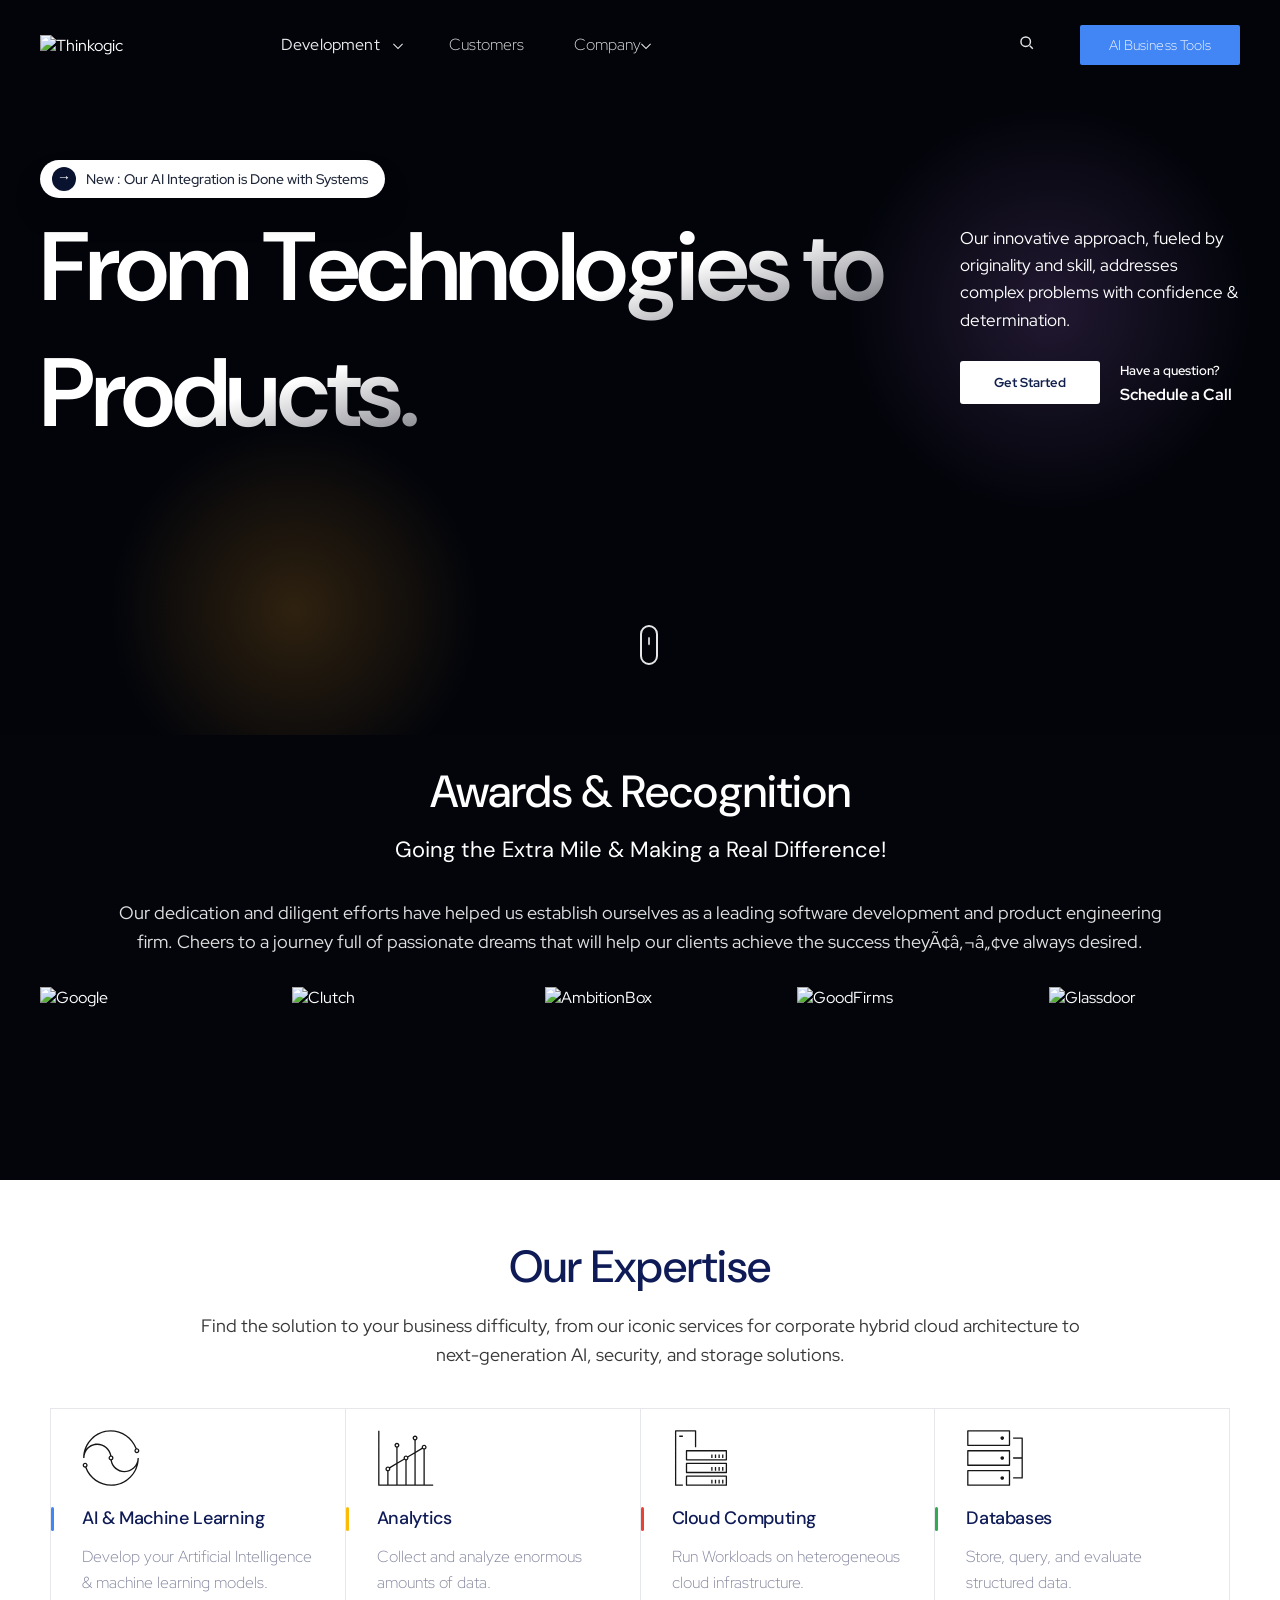
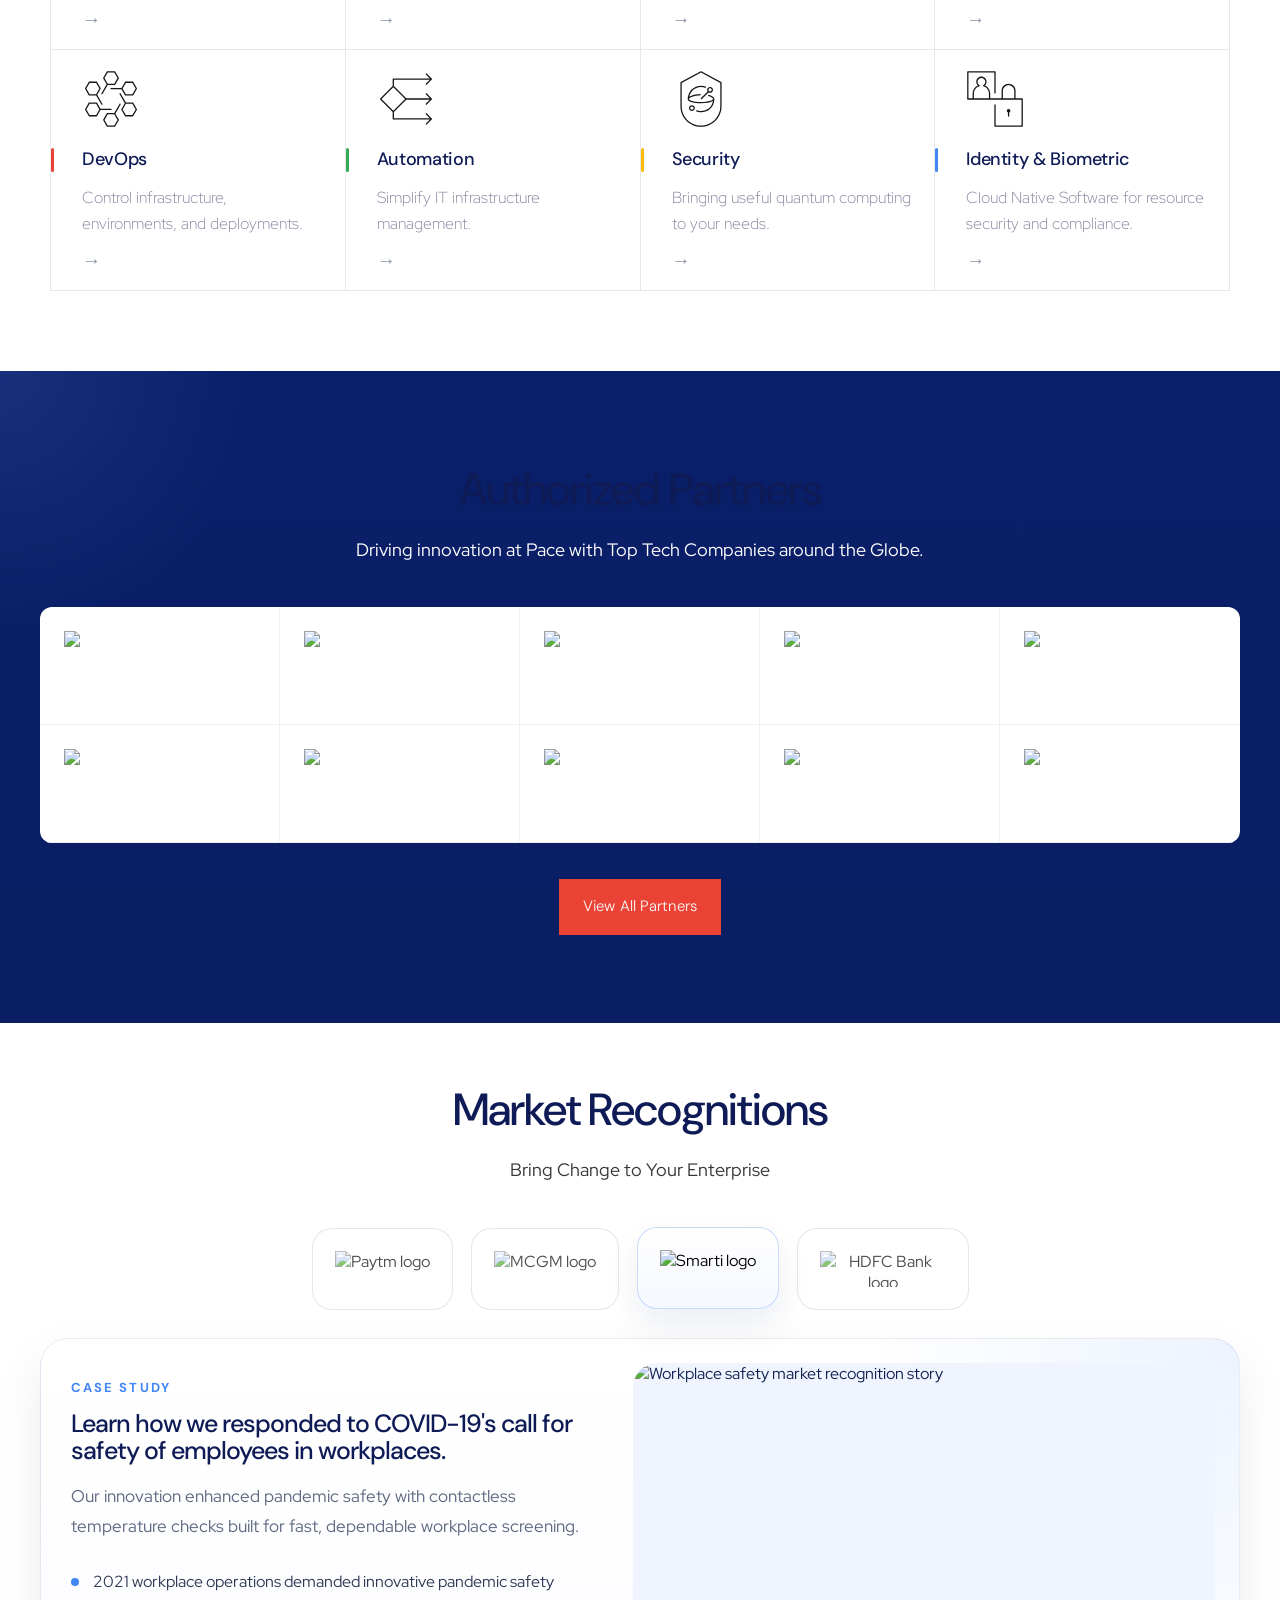
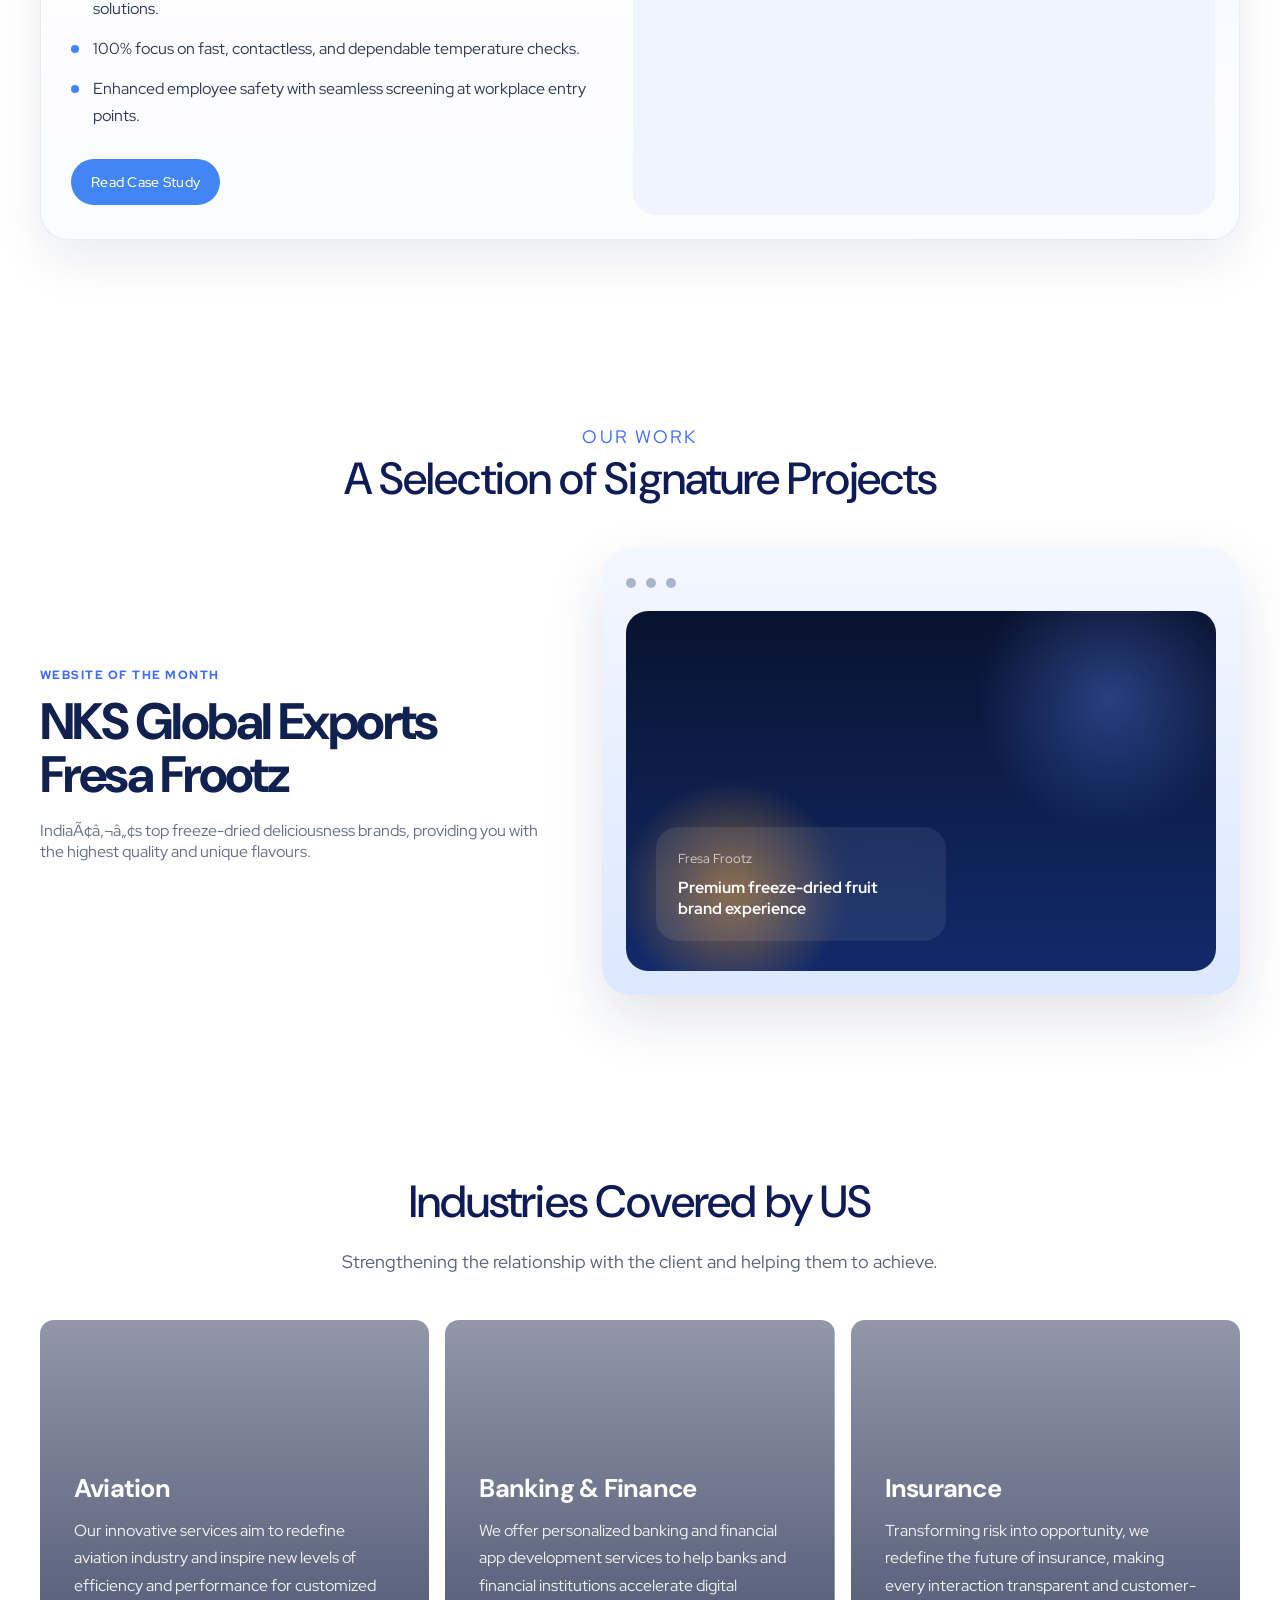
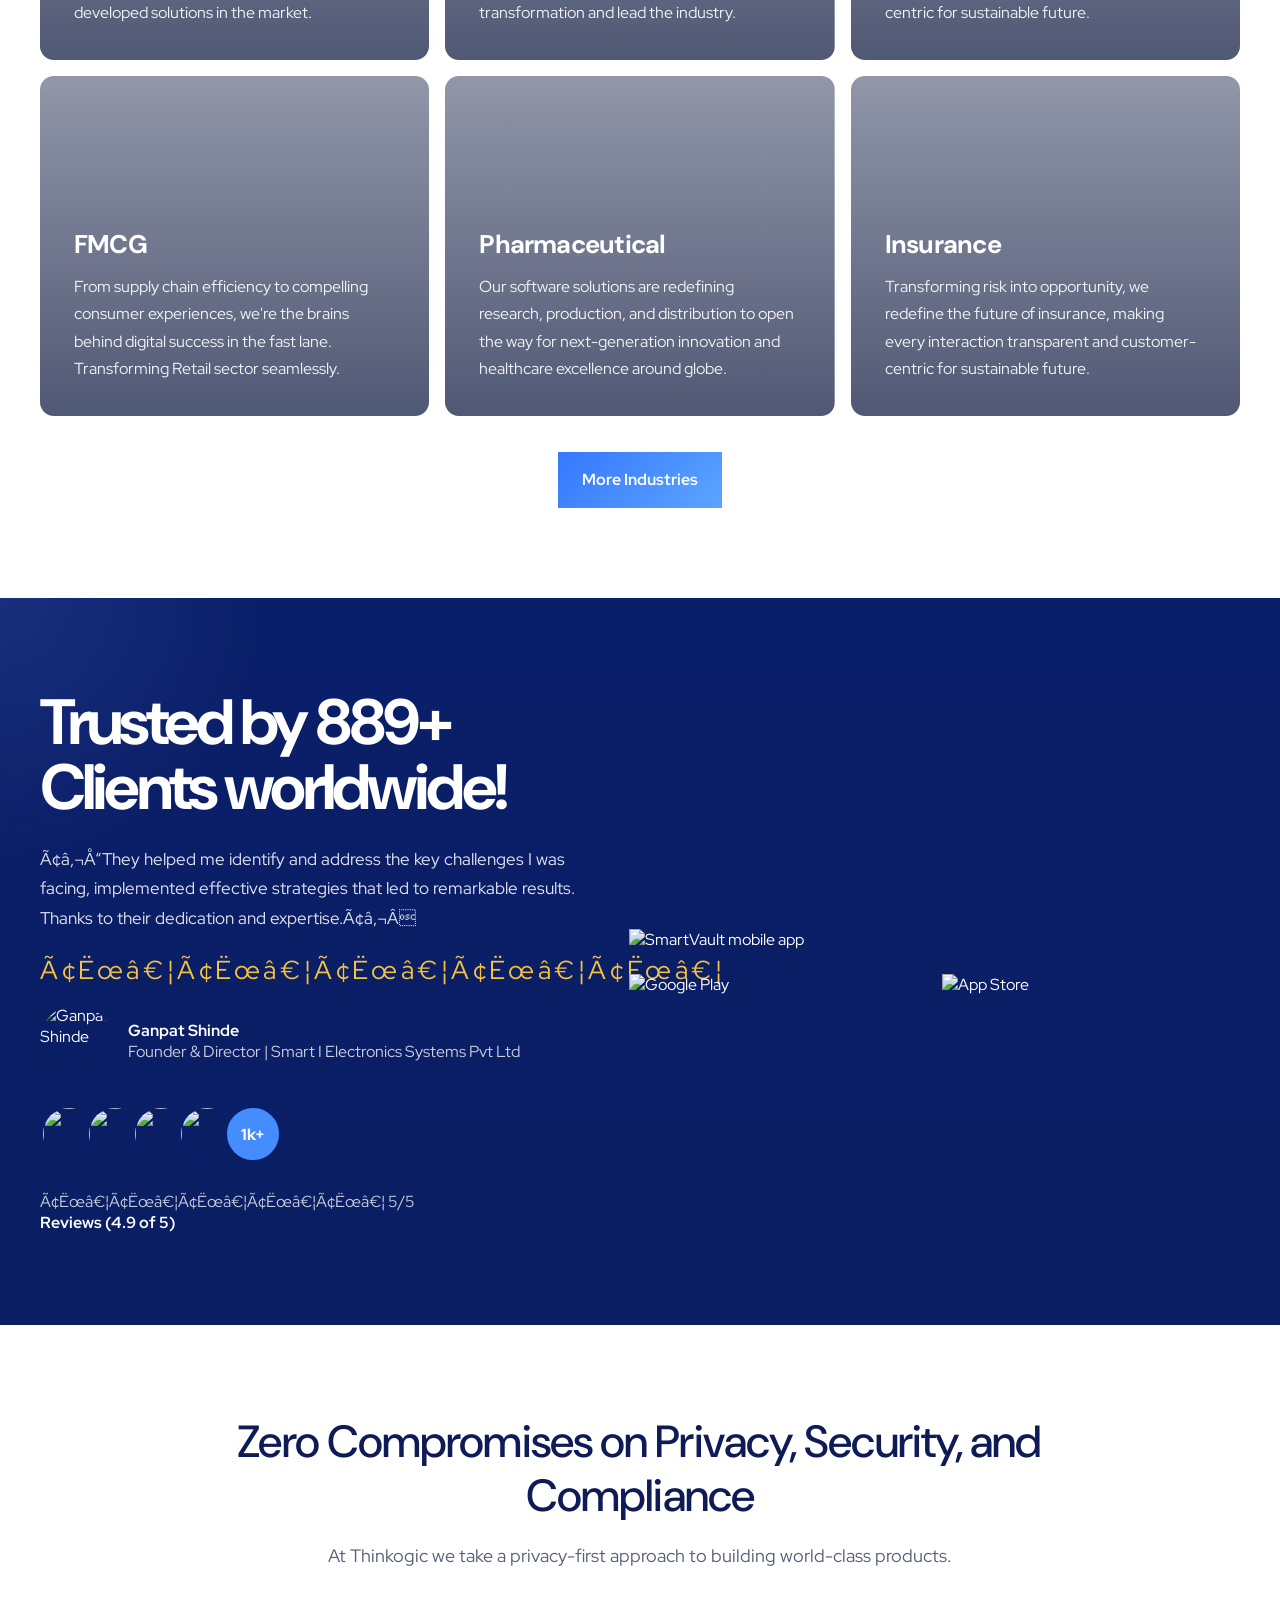
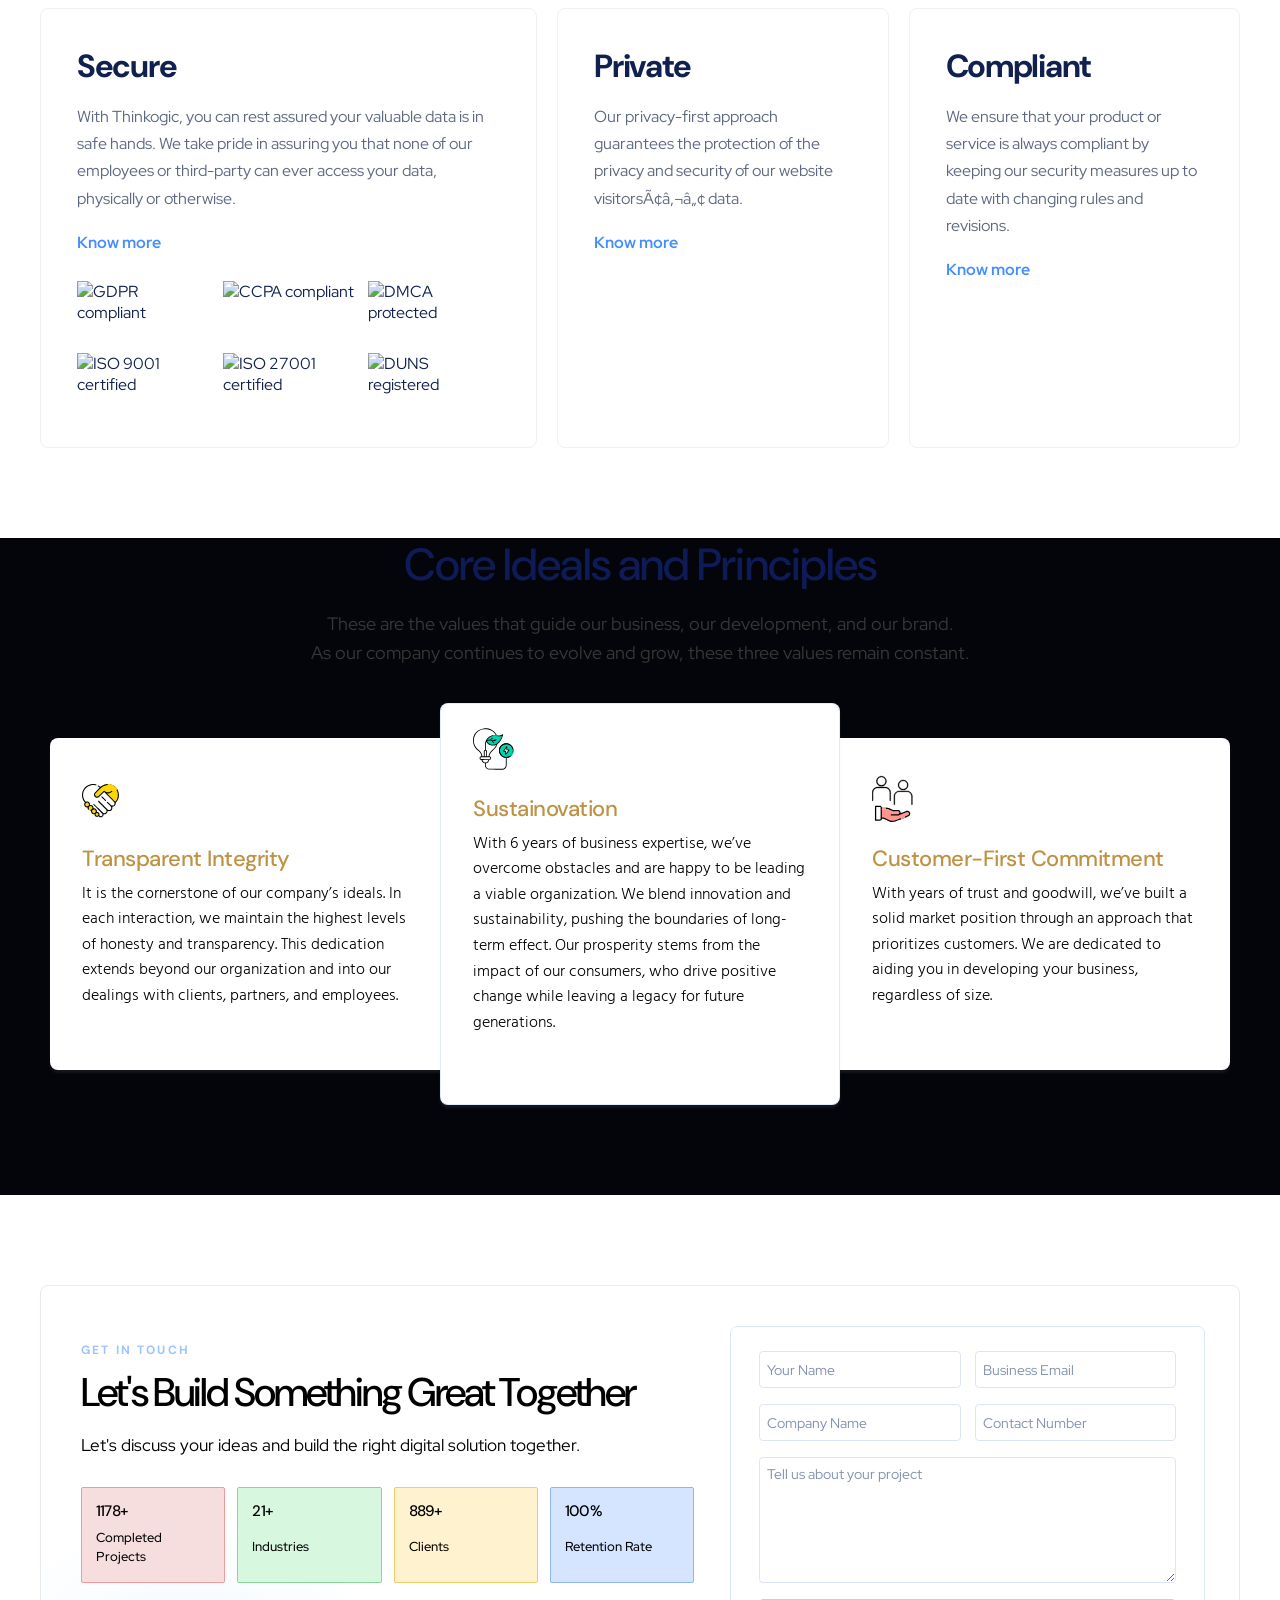
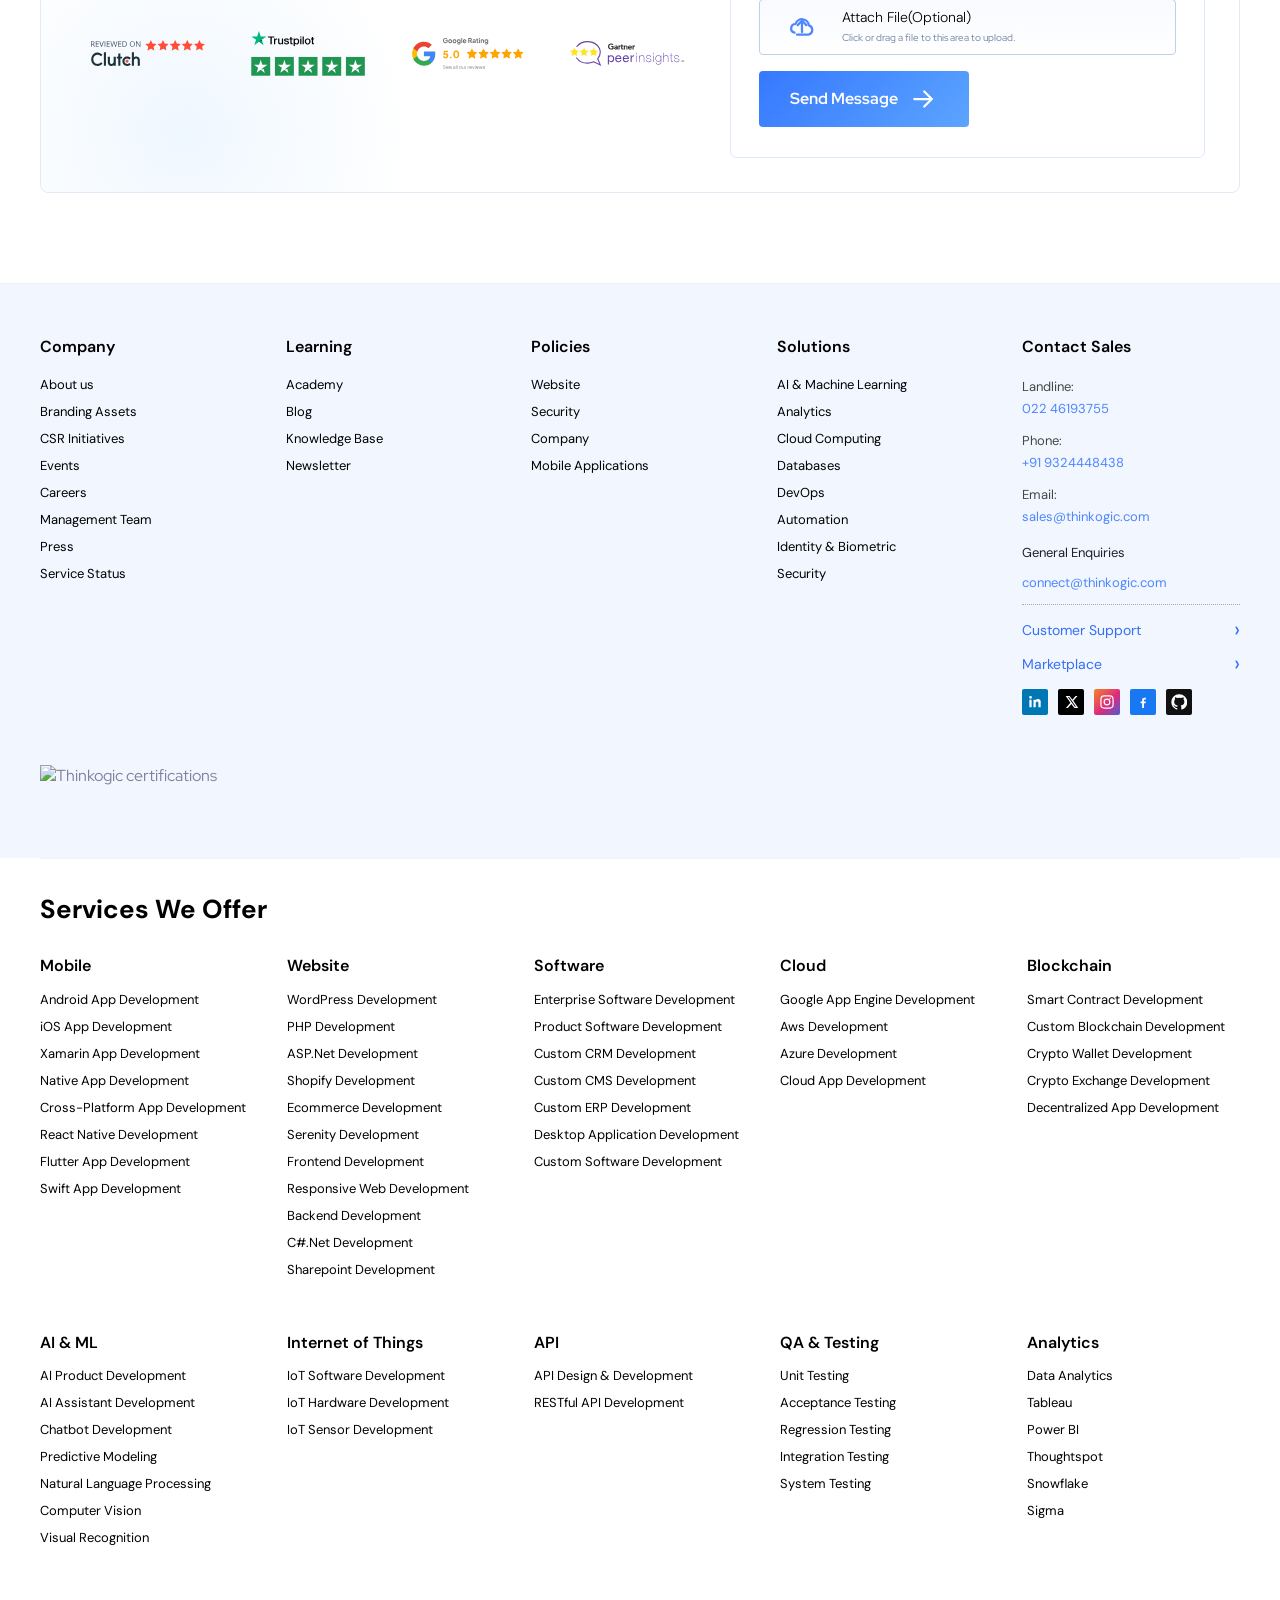
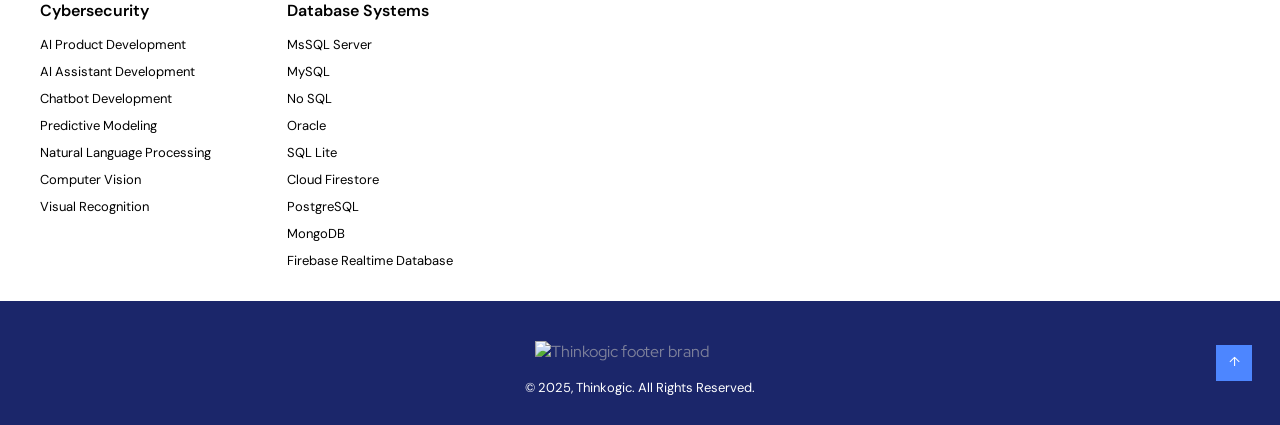
==== index.html @ e21444b3 "get" ====
﻿<!DOCTYPE html>
<html lang="en">
  <head>
    <meta charset="UTF-8" />
    <meta name="viewport" content="width=device-width, initial-scale=1.0" />
    <title>Thinkogic | Mobile App Development & Web Development.</title>
    <meta
      name="description"
      content="Thinkogic builds mobile apps, websites, AI solutions, and enterprise products with a focus on performance, security, and digital transformation."
    />
    <meta property="og:title" content="Thinkogic | Mobile App Development & Web Development" />
    <meta
      property="og:description"
      content="From technologies to products. Explore Thinkogic's expertise, recognitions, industries, client stories, and digital transformation services."
    />
    <meta property="og:type" content="website" />
    <meta property="og:url" content="https://thinkogic.com/" />
    <meta
      property="og:image"
      content="https://thinkogic.com/wp-content/uploads/2023/12/thinkogic_logo.png"
    />
    <link rel="preconnect" href="https://fonts.googleapis.com" />
    <link rel="preconnect" href="https://fonts.gstatic.com" crossorigin />
    <link
      href="https://fonts.googleapis.com/css2?family=DM+Sans:wght@400;500;600;700&family=Hind+Madurai:wght@300;400;500;600&family=Red+Hat+Display:wght@400;500;600;700&display=swap"
      rel="stylesheet"
    />
    <link rel="stylesheet" href="styles.css" />
  </head>
  <body id="top">
    <header class="site-header">
      <div class="container nav-shell">
        <a class="brand" href="#top" aria-label="Thinkogic home">
          <img
            src="https://thinkogic.com/wp-content/uploads/2024/01/thinkogic_white_logo-1.svg"
            alt="Thinkogic"
          />
        </a>
        <button class="menu-toggle" type="button" aria-expanded="false" aria-controls="main-nav">
          <span></span>
          <span></span>
        </button>
        <div class="header-actions">
          <nav id="main-nav" class="main-nav" aria-label="Primary navigation">
            <ul class="nav-list">
              <li class="nav-item has-dropdown nav-item-development">
                <div class="nav-trigger nav-trigger-development">
                  <a class="nav-link global-menu-btn" href="#expertise">Development</a>
                  <button class="nav-toggle global-menu-btn" type="button" aria-expanded="false" aria-label="Toggle Development menu"></button>
                </div>
              </li>
              <li class="nav-item">
                <a class="nav-link" href="#clients">Customers</a>
              </li>
              <li class="nav-item has-dropdown nav-item-company">
                <a class="nav-link nav-link-company" href="#ideals">Company</a>
                <button
                  class="nav-toggle nav-toggle-company"
                  type="button"
                  aria-expanded="false"
                  aria-label="Toggle Company menu"
                ></button>
                <div class="nav-dropdown nav-dropdown-compact" aria-label="Company submenu">
                  <ul class="nav-dropdown-links nav-dropdown-links-compact">
                    <li><a href="#story">About Us</a></li>
                    <li><a href="#story">Management Team</a></li>
                    <li><a href="#story">Events</a></li>
                    <li><a href="#story">Press</a></li>
                    <li><a href="#story">Careers</a></li>
                    <li><a href="#contact">Service Status</a></li>
                  </ul>
                </div>
              </li>
            </ul>
          </nav>
          <div class="header-tools">
            <div class="header-search-wrapper">
              <button class="search-button" type="button" aria-label="Search">
                <svg viewBox="0 0 24 24" aria-hidden="true">
                  <circle cx="11" cy="11" r="6"></circle>
                  <path d="M20 20L16.2 16.2"></path>
                </svg>
              </button>
              <input type="text" class="header-search-input" placeholder="Search..." aria-label="Search">
              <div class="header-search-results"></div>
            </div>
            <a class="nav-cta" href="#contact">AI Business Tools</a>
          </div>
        </div>
      </div>

<div class="zwc-global-menu-container" id="zwc-global-menu-container" aria-label="Development mega menu">
  <div class="zwc-tab-category-wrap">
    <div class="zwc-tab-category-list active" role="tabpanel" id="zwc-development-tab">
      <div class="zwc-all-products-list">
        <div class="zwc-product-categories">

          <!-- Left Sidebar Categories -->
          <div class="zwc-product-category-section" role="tablist" aria-label="Development categories">
            <button type="button" class="zwc-product-category zwc-launch-menu active" role="tab" aria-selected="true" aria-expanded="true" data-class="zwc-category-pane-mobile">
              <span class="zwc-product-category-label">Mobile Application</span>
              <span class="zwc-product-category-arrow" aria-hidden="true"></span>
            </button>
            <button type="button" class="zwc-product-category zwc-launch-menu" role="tab" aria-selected="false" aria-expanded="false" data-class="zwc-category-pane-web">
              <span class="zwc-product-category-label">Website</span>
              <span class="zwc-product-category-arrow" aria-hidden="true"></span>
            </button>
            <button type="button" class="zwc-product-category zwc-launch-menu" role="tab" aria-selected="false" aria-expanded="false" data-class="zwc-category-pane-software">
              <span class="zwc-product-category-label">Software</span>
              <span class="zwc-product-category-arrow" aria-hidden="true"></span>
            </button>
            <button type="button" class="zwc-product-category zwc-launch-menu" role="tab" aria-selected="false" aria-expanded="false" data-class="zwc-category-pane-api">
              <span class="zwc-product-category-label">API</span>
              <span class="zwc-product-category-arrow" aria-hidden="true"></span>
            </button>
            <button type="button" class="zwc-product-category zwc-launch-menu" role="tab" aria-selected="false" aria-expanded="false" data-class="zwc-category-pane-database">
              <span class="zwc-product-category-label">Database Systems</span>
              <span class="zwc-product-category-arrow" aria-hidden="true"></span>
            </button>
            <button type="button" class="zwc-product-category zwc-launch-menu" role="tab" aria-selected="false" aria-expanded="false" data-class="zwc-category-pane-cloud">
              <span class="zwc-product-category-label">Cloud</span>
              <span class="zwc-product-category-arrow" aria-hidden="true"></span>
            </button>
            <button type="button" class="zwc-product-category zwc-launch-menu" role="tab" aria-selected="false" aria-expanded="false" data-class="zwc-category-pane-blockchain">
              <span class="zwc-product-category-label">Blockchain</span>
              <span class="zwc-product-category-arrow" aria-hidden="true"></span>
            </button>
            <button type="button" class="zwc-product-category zwc-launch-menu" role="tab" aria-selected="false" aria-expanded="false" data-class="zwc-category-pane-ai">
              <span class="zwc-product-category-label">AI &amp; ML</span>
              <span class="zwc-product-category-arrow" aria-hidden="true"></span>
            </button>
            <button type="button" class="zwc-product-category zwc-launch-menu" role="tab" aria-selected="false" aria-expanded="false" data-class="zwc-category-pane-iot">
              <span class="zwc-product-category-label">Internet of Things</span>
              <span class="zwc-product-category-arrow" aria-hidden="true"></span>
            </button>
            <button type="button" class="zwc-product-category zwc-launch-menu" role="tab" aria-selected="false" aria-expanded="false" data-class="zwc-category-pane-analytics">
              <span class="zwc-product-category-label">Analytics</span>
              <span class="zwc-product-category-arrow" aria-hidden="true"></span>
            </button>
          </div>
        </div>
        <div class="zwc-category-toolbar">
          <div class="zwcg-category-search">
            <div class="zwcg-search-category-inner">
              <svg viewBox="0 0 24 24" aria-hidden="true">
                <circle cx="11" cy="11" r="6"></circle>
                <path d="M20 20L16.2 16.2"></path>
              </svg>
              <input class="zwcg-category-search-field" autocomplete="off" placeholder="Iâ€™m looking forâ€¦" type="text">
            </div>
          </div>
          <div class="zwc-explore-wrapper">
            <a class="mega-explore-btn zwc-explore-btn" href="#expertise">
              Explore All Services <span aria-hidden="true">&gt;</span>
            </a>
          </div>
        </div>
        <div class="zwc-product-details zwc-category-pane-web">

  <h2 class="zwc-category-title">Website</h2>
  <ul class="mega-sub-links">
    <li>
      <a href="#" class="mega-infobox-link">
        <div class="mega-infobox-card icon-top-align ">
          <div class="mega-box-header">
            <div class="mega-info-box-icon">
              <img src="https://thinkogic.com/wp-content/uploads/2024/01/frontend_icon.svg" alt="icon" />
            </div>
          </div>
          <div class="mega-box-body">
            <h3 class="mega-info-box-title">HTML/CSS Development</h3>
            <p class="mega-info-box-desc">Providing advanced HTML/CSS Development solutions.</p>
          </div>
        </div>
      </a>
    </li>
    <li>
      <a href="#" class="mega-infobox-link">
        <div class="mega-infobox-card icon-top-align ">
          <div class="mega-box-header">
            <div class="mega-info-box-icon">
              <img src="https://thinkogic.com/wp-content/uploads/2024/01/react_native_icon.svg" alt="icon" />
            </div>
          </div>
          <div class="mega-box-body">
            <h3 class="mega-info-box-title">React.Js Development</h3>
            <p class="mega-info-box-desc">Providing advanced React.Js Development solutions.</p>
          </div>
        </div>
      </a>
    </li>
    <li>
      <a href="#" class="mega-infobox-link">
        <div class="mega-infobox-card icon-top-align ">
          <div class="mega-box-header">
            <div class="mega-info-box-icon">
              <img src="https://thinkogic.com/wp-content/uploads/2024/01/frontend_icon.svg" alt="icon" />
            </div>
          </div>
          <div class="mega-box-body">
            <h3 class="mega-info-box-title">Angular.Js Development</h3>
            <p class="mega-info-box-desc">Providing advanced Angular.Js Development solutions.</p>
          </div>
        </div>
      </a>
    </li>
    <li>
      <a href="#" class="mega-infobox-link">
        <div class="mega-infobox-card icon-top-align ">
          <div class="mega-box-header">
            <div class="mega-info-box-icon">
              <img src="https://thinkogic.com/wp-content/uploads/2024/01/frontend_icon.svg" alt="icon" />
            </div>
          </div>
          <div class="mega-box-body">
            <h3 class="mega-info-box-title">Vue.Js Development</h3>
            <p class="mega-info-box-desc">Providing advanced Vue.Js Development solutions.</p>
          </div>
        </div>
      </a>
    </li>
    <li>
      <a href="#" class="mega-infobox-link">
        <div class="mega-infobox-card icon-top-align ">
          <div class="mega-box-header">
            <div class="mega-info-box-icon">
              <img src="https://thinkogic.com/wp-content/uploads/2024/01/backend_icon.svg" alt="icon" />
            </div>
          </div>
          <div class="mega-box-body">
            <h3 class="mega-info-box-title">Node.Js Development</h3>
            <p class="mega-info-box-desc">Providing advanced Node.Js Development solutions.</p>
          </div>
        </div>
      </a>
    </li>
    <li>
      <a href="#" class="mega-infobox-link">
        <div class="mega-infobox-card icon-top-align ">
          <div class="mega-box-header">
            <div class="mega-info-box-icon">
              <img src="https://thinkogic.com/wp-content/uploads/2024/01/php_icon.svg" alt="icon" />
            </div>
          </div>
          <div class="mega-box-body">
            <h3 class="mega-info-box-title">PHP Development</h3>
            <p class="mega-info-box-desc">Develop flexible, scalable websites for a smooth &amp; flexible web experience.</p>
          </div>
        </div>
      </a>
    </li>
    <li>
      <a href="#" class="mega-infobox-link">
        <div class="mega-infobox-card icon-top-align ">
          <div class="mega-box-header">
            <div class="mega-info-box-icon">
              <img src="https://thinkogic.com/wp-content/uploads/2024/01/backend_icon.svg" alt="icon" />
            </div>
          </div>
          <div class="mega-box-body">
            <h3 class="mega-info-box-title">Laravel Development</h3>
            <p class="mega-info-box-desc">Providing advanced Laravel Development solutions.</p>
          </div>
        </div>
      </a>
    </li>
    <li>
      <a href="#" class="mega-infobox-link">
        <div class="mega-infobox-card icon-top-align ">
          <div class="mega-box-header">
            <div class="mega-info-box-icon">
              <img src="https://thinkogic.com/wp-content/uploads/2024/01/wordpress_icon.svg" alt="icon" />
            </div>
          </div>
          <div class="mega-box-body">
            <h3 class="mega-info-box-title">WordPress Development</h3>
            <p class="mega-info-box-desc">Design dynamic, user-friendly websites suited to your specific requirements.</p>
          </div>
        </div>
      </a>
    </li>
    <li>
      <a href="#" class="mega-infobox-link">
        <div class="mega-infobox-card icon-top-align ">
          <div class="mega-box-header">
            <div class="mega-info-box-icon">
              <img src="https://thinkogic.com/wp-content/uploads/2024/01/backend_icon.svg" alt="icon" />
            </div>
          </div>
          <div class="mega-box-body">
            <h3 class="mega-info-box-title">Python Development</h3>
            <p class="mega-info-box-desc">Providing advanced Python Development solutions.</p>
          </div>
        </div>
      </a>
    </li>
    <li>
      <a href="#" class="mega-infobox-link">
        <div class="mega-infobox-card icon-top-align ">
          <div class="mega-box-header">
            <div class="mega-info-box-icon">
              <img src="https://thinkogic.com/wp-content/uploads/2024/01/backend_icon.svg" alt="icon" />
            </div>
          </div>
          <div class="mega-box-body">
            <h3 class="mega-info-box-title">Django Development</h3>
            <p class="mega-info-box-desc">Providing advanced Django Development solutions.</p>
          </div>
        </div>
      </a>
    </li>
    <li>
      <a href="#" class="mega-infobox-link">
        <div class="mega-infobox-card icon-top-align ">
          <div class="mega-box-header">
            <div class="mega-info-box-icon">
              <img src="https://thinkogic.com/wp-content/uploads/2024/01/ecommerce_icon.svg" alt="icon" />
            </div>
          </div>
          <div class="mega-box-body">
            <h3 class="mega-info-box-title">Magento Development</h3>
            <p class="mega-info-box-desc">Providing advanced Magento Development solutions.</p>
          </div>
        </div>
      </a>
    </li>
    <li>
      <a href="#" class="mega-infobox-link">
        <div class="mega-infobox-card icon-top-align ">
          <div class="mega-box-header">
            <div class="mega-info-box-icon">
              <img src="https://thinkogic.com/wp-content/uploads/2024/01/backend_icon.svg" alt="icon" />
            </div>
          </div>
          <div class="mega-box-body">
            <h3 class="mega-info-box-title">Java Development</h3>
            <p class="mega-info-box-desc">Providing advanced Java Development solutions.</p>
          </div>
        </div>
      </a>
    </li>
    <li>
      <a href="#" class="mega-infobox-link">
        <div class="mega-infobox-card icon-top-align ">
          <div class="mega-box-header">
            <div class="mega-info-box-icon">
              <img src="https://thinkogic.com/wp-content/uploads/2024/01/C.Net_icon.svg" alt="icon" />
            </div>
          </div>
          <div class="mega-box-body">
            <h3 class="mega-info-box-title">C#.Net Development</h3>
            <p class="mega-info-box-desc">Creating versatile &amp; robust website building using a powerful programming language.</p>
          </div>
        </div>
      </a>
    </li>
    <li>
      <a href="#" class="mega-infobox-link">
        <div class="mega-infobox-card icon-top-align ">
          <div class="mega-box-header">
            <div class="mega-info-box-icon">
              <img src="https://thinkogic.com/wp-content/uploads/2024/01/sharepoint_icon.svg" alt="icon" />
            </div>
          </div>
          <div class="mega-box-body">
            <h3 class="mega-info-box-title">SharePoint</h3>
            <p class="mega-info-box-desc">Customized solution for efficient content management, automation, &amp; integrations.</p>
          </div>
        </div>
      </a>
    </li>
  </ul>
        </div>
        <!-- Pane: pane-mobile -->
        <div class="zwc-product-details zwc-category-pane-mobile active">

  <h2 class="zwc-category-title">Mobile App Development</h2>
  <ul class="mega-sub-links">
    <li>
      <a href="#" class="mega-infobox-link">
        <div class="mega-infobox-card icon-top-align theme-yellow">
          <div class="mega-box-header">
            <div class="mega-info-box-icon">
              <img src="https://thinkogic.com/wp-content/uploads/2024/01/product_icon.svg" alt="icon" />
            </div>
          </div>
          <div class="mega-box-body">
            <h3 class="mega-info-box-title">Android App Development</h3>
            <p class="mega-info-box-desc">Develop high-performance Android apps with Java and Kotlin.</p>
          </div>
        </div>
      </a>
    </li>
    <li>
      <a href="#" class="mega-infobox-link">
        <div class="mega-infobox-card icon-top-align ">
          <div class="mega-box-header">
            <div class="mega-info-box-icon">
              <img src="https://thinkogic.com/wp-content/uploads/2024/01/native_app_icon.svg" alt="icon" />
            </div>
          </div>
          <div class="mega-box-body">
            <h3 class="mega-info-box-title">Native App Development</h3>
            <p class="mega-info-box-desc">Build high-performance native apps optimized for speed and reliability.</p>
          </div>
        </div>
      </a>
    </li>
    <li>
      <a href="#" class="mega-infobox-link">
        <div class="mega-infobox-card icon-top-align theme-green">
          <div class="mega-box-header">
            <div class="mega-info-box-icon">
              <img src="https://thinkogic.com/wp-content/uploads/2024/01/flutter_icon.svg" alt="icon" />
            </div>
          </div>
          <div class="mega-box-body">
            <h3 class="mega-info-box-title">Flutter App Development</h3>
            <p class="mega-info-box-desc">Build cross-platform apps with Flutter from a single codebase.</p>
          </div>
        </div>
      </a>
    </li>
    <li>
      <a href="https://thinkogic.com/mobile-app-development-services/" class="mega-infobox-link">
        <div class="mega-infobox-card icon-top-align theme-red">
          <div class="mega-box-header">
            <div class="mega-info-box-icon">
              <img src="https://thinkogic.com/wp-content/uploads/2024/01/ios_icon.svg" alt="icon" />
            </div>
          </div>
          <div class="mega-box-body">
            <h3 class="mega-info-box-title">iOS App Development</h3>
            <p class="mega-info-box-desc">Developing iOS apps for Apple devices using Swift and Xcode.</p>
          </div>
        </div>
      </a>
    </li>
    <li>
      <a href="#" class="mega-infobox-link">
        <div class="mega-infobox-card icon-top-align ">
          <div class="mega-box-header">
            <div class="mega-info-box-icon">
              <img src="https://thinkogic.com/wp-content/uploads/2024/01/crossplatform_icon.svg" alt="icon" />
            </div>
          </div>
          <div class="mega-box-body">
            <h3 class="mega-info-box-title">Cross-Platform App Development</h3>
            <p class="mega-info-box-desc">Develop apps that run seamlessly across multiple platforms.</p>
          </div>
        </div>
      </a>
    </li>
    <li>
      <a href="#" class="mega-infobox-link">
        <div class="mega-infobox-card icon-top-align ">
          <div class="mega-box-header">
            <div class="mega-info-box-icon">
              <img src="https://thinkogic.com/wp-content/uploads/2024/01/swift_icon.svg" alt="icon" />
            </div>
          </div>
          <div class="mega-box-body">
            <h3 class="mega-info-box-title">Swift App Development</h3>
            <p class="mega-info-box-desc">Develop high-performance Apple apps with Swift.</p>
          </div>
        </div>
      </a>
    </li>
    <li>
      <a href="#" class="mega-infobox-link">
        <div class="mega-infobox-card icon-top-align ">
          <div class="mega-box-header">
            <div class="mega-info-box-icon">
              <img src="https://thinkogic.com/wp-content/uploads/2024/01/swift_icon.svg" alt="icon" />
            </div>
          </div>
          <div class="mega-box-body">
            <h3 class="mega-info-box-title">Xamarin App Development</h3>
            <p class="mega-info-box-desc">Build cross-platform mobile apps using the .NET ecosystem.</p>
          </div>
        </div>
      </a>
    </li>
    <li>
      <a href="#" class="mega-infobox-link">
        <div class="mega-infobox-card icon-top-align ">
          <div class="mega-box-header">
            <div class="mega-info-box-icon">
              <img src="https://thinkogic.com/wp-content/uploads/2024/01/react_native_icon.svg" alt="icon" />
            </div>
          </div>
          <div class="mega-box-body">
            <h3 class="mega-info-box-title">React Native Development</h3>
            <p class="mega-info-box-desc">Build cross-platform apps using React Native and JavaScript.</p>
          </div>
        </div>
      </a>
    </li>
  </ul>
        </div>
        <!-- Pane: pane-software -->
        <div class="zwc-product-details zwc-category-pane-software ">

  <h2 class="zwc-category-title">Software</h2>
  <ul class="mega-sub-links">
    <li>
      <a href="#" class="mega-infobox-link">
        <div class="mega-infobox-card icon-top-align ">
          <div class="mega-box-header">
            <div class="mega-info-box-icon">
              <img src="https://thinkogic.com/wp-content/uploads/2024/01/enterprise_icon.svg" alt="icon" />
            </div>
          </div>
          <div class="mega-box-body">
            <h3 class="mega-info-box-title">Enterprise Software Development</h3>
            <p class="mega-info-box-desc">Scalable business systems for heavy workloads &amp; flexible upgrades.</p>
          </div>
        </div>
      </a>
    </li>
    <li>
      <a href="#" class="mega-infobox-link">
        <div class="mega-infobox-card icon-top-align ">
          <div class="mega-box-header">
            <div class="mega-info-box-icon">
              <img src="https://thinkogic.com/wp-content/uploads/2024/01/product_icon.svg" alt="icon" />
            </div>
          </div>
          <div class="mega-box-body">
            <h3 class="mega-info-box-title">Product Software Development</h3>
            <p class="mega-info-box-desc">Build custom software tailored to your product needs.</p>
          </div>
        </div>
      </a>
    </li>
    <li>
      <a href="#" class="mega-infobox-link">
        <div class="mega-infobox-card icon-top-align ">
          <div class="mega-box-header">
            <div class="mega-info-box-icon">
              <img src="https://thinkogic.com/wp-content/uploads/2024/01/customcrm_icon.svg" alt="icon" />
            </div>
          </div>
          <div class="mega-box-body">
            <h3 class="mega-info-box-title">Custom CRM Development</h3>
            <p class="mega-info-box-desc">Optimize business processes and enhance Customer Relationships.</p>
          </div>
        </div>
      </a>
    </li>
    <li>
      <a href="#" class="mega-infobox-link">
        <div class="mega-infobox-card icon-top-align ">
          <div class="mega-box-header">
            <div class="mega-info-box-icon">
              <img src="https://thinkogic.com/wp-content/uploads/2024/01/desktop_icon.svg" alt="icon" />
            </div>
          </div>
          <div class="mega-box-body">
            <h3 class="mega-info-box-title">Desktop Application Development</h3>
            <p class="mega-info-box-desc">Develop high-performance desktop applications for all platforms.</p>
          </div>
        </div>
      </a>
    </li>
    <li>
      <a href="#" class="mega-infobox-link">
        <div class="mega-infobox-card icon-top-align ">
          <div class="mega-box-header">
            <div class="mega-info-box-icon">
              <img src="https://thinkogic.com/wp-content/uploads/2024/01/customsoftware_icon.svg" alt="icon" />
            </div>
          </div>
          <div class="mega-box-body">
            <h3 class="mega-info-box-title">Custom Software Development</h3>
            <p class="mega-info-box-desc">Tailored software that provides long-term economic benefits and adapts to changes.</p>
          </div>
        </div>
      </a>
    </li>
  </ul>
        </div>
        <!-- Pane: pane-api -->
        <div class="zwc-product-details zwc-category-pane-api ">

  <h2 class="zwc-category-title">API</h2>
  <ul class="mega-sub-links">
    <li>
      <a href="#" class="mega-infobox-link">
        <div class="mega-infobox-card icon-top-align ">
          <div class="mega-box-header">
            <div class="mega-info-box-icon">
              <img src="https://thinkogic.com/wp-content/uploads/2024/01/apiicon.svg" alt="icon" />
            </div>
          </div>
          <div class="mega-box-body">
            <h3 class="mega-info-box-title">API Design and Development</h3>
            <p class="mega-info-box-desc">Develop secure and scalable APIs for seamless integration.</p>
          </div>
        </div>
      </a>
    </li>
    <li>
      <a href="#" class="mega-infobox-link">
        <div class="mega-infobox-card icon-top-align ">
          <div class="mega-box-header">
            <div class="mega-info-box-icon">
              <img src="https://thinkogic.com/wp-content/uploads/2024/01/restapi.svg" alt="icon" />
            </div>
          </div>
          <div class="mega-box-body">
            <h3 class="mega-info-box-title">RESTful API Development</h3>
            <p class="mega-info-box-desc">Build secure REST APIs for modern applications.</p>
          </div>
        </div>
      </a>
    </li>
  </ul>
        </div>
        <!-- Pane: pane-database -->
        <div class="zwc-product-details zwc-category-pane-database ">

  <h2 class="zwc-category-title">Database Systems</h2>
  <ul class="mega-sub-links">
    <li>
      <a href="#" class="mega-infobox-link">
        <div class="mega-infobox-card icon-top-align ">
          <div class="mega-box-header">
            <div class="mega-info-box-icon">
              <img src="https://thinkogic.com/wp-content/uploads/2024/01/mssql_icon.svg" alt="icon" />
            </div>
          </div>
          <div class="mega-box-body">
            <h3 class="mega-info-box-title">MsSQL Server</h3>
            <p class="mega-info-box-desc">For robust &amp; effective Microsoft SQL Server database development.</p>
          </div>
        </div>
      </a>
    </li>
    <li>
      <a href="#" class="mega-infobox-link">
        <div class="mega-infobox-card icon-top-align ">
          <div class="mega-box-header">
            <div class="mega-info-box-icon">
              <img src="https://thinkogic.com/wp-content/uploads/2024/01/mysql_icon.svg" alt="icon" />
            </div>
          </div>
          <div class="mega-box-body">
            <h3 class="mega-info-box-title">MySQL</h3>
            <p class="mega-info-box-desc">Database for enhanced performance &amp; easy data administration.</p>
          </div>
        </div>
      </a>
    </li>
    <li>
      <a href="#" class="mega-infobox-link">
        <div class="mega-infobox-card icon-top-align theme-blue">
          <div class="mega-box-header">
            <div class="mega-info-box-icon">
              <img src="https://thinkogic.com/wp-content/uploads/2024/01/nosql_icon.svg" alt="icon" />
            </div>
          </div>
          <div class="mega-box-body">
            <h3 class="mega-info-box-title">No SQL</h3>
            <p class="mega-info-box-desc">Personalized scalable databases to fulfil specific business requirements.</p>
          </div>
        </div>
      </a>
    </li>
    <li>
      <a href="#" class="mega-infobox-link">
        <div class="mega-infobox-card icon-top-align ">
          <div class="mega-box-header">
            <div class="mega-info-box-icon">
              <img src="https://thinkogic.com/wp-content/uploads/2024/01/oracledatabase_icon.svg" alt="icon" />
            </div>
          </div>
          <div class="mega-box-body">
            <h3 class="mega-info-box-title">Oracle</h3>
            <p class="mega-info-box-desc">Built to improve data management &amp; application performance.</p>
          </div>
        </div>
      </a>
    </li>
    <li>
      <a href="#" class="mega-infobox-link">
        <div class="mega-infobox-card icon-top-align ">
          <div class="mega-box-header">
            <div class="mega-info-box-icon">
              <img src="https://thinkogic.com/wp-content/uploads/2024/01/sqllite_icon.svg" alt="icon" />
            </div>
          </div>
          <div class="mega-box-body">
            <h3 class="mega-info-box-title">SQL Lite</h3>
            <p class="mega-info-box-desc">Cost-effective &amp; flexible database solution for simplified &amp; dependable query delivery.</p>
          </div>
        </div>
      </a>
    </li>
    <li>
      <a href="#" class="mega-infobox-link">
        <div class="mega-infobox-card icon-top-align ">
          <div class="mega-box-header">
            <div class="mega-info-box-icon">
              <img src="https://thinkogic.com/wp-content/uploads/2024/01/firebase_icon.svg" alt="icon" />
            </div>
          </div>
          <div class="mega-box-body">
            <h3 class="mega-info-box-title">Cloud Firestore</h3>
            <p class="mega-info-box-desc">Serverless database that simplifies &amp; improves applications using Firebase.</p>
          </div>
        </div>
      </a>
    </li>
    <li>
      <a href="#" class="mega-infobox-link">
        <div class="mega-infobox-card icon-top-align ">
          <div class="mega-box-header">
            <div class="mega-info-box-icon">
              <img src="https://thinkogic.com/wp-content/uploads/2024/01/postgresql_icon.svg" alt="icon" />
            </div>
          </div>
          <div class="mega-box-body">
            <h3 class="mega-info-box-title">PostgreSQL</h3>
            <p class="mega-info-box-desc">Deliver high-performance PostgreSQL database solutions.</p>
          </div>
        </div>
      </a>
    </li>
    <li>
      <a href="#" class="mega-infobox-link">
        <div class="mega-infobox-card icon-top-align ">
          <div class="mega-box-header">
            <div class="mega-info-box-icon">
              <img src="https://thinkogic.com/wp-content/uploads/2024/01/mongodb_icon.svg" alt="icon" />
            </div>
          </div>
          <div class="mega-box-body">
            <h3 class="mega-info-box-title">MongoDB</h3>
            <p class="mega-info-box-desc">Optimize &amp; boost database functioning to provide seamless execution of queries.</p>
          </div>
        </div>
      </a>
    </li>
    <li>
      <a href="#" class="mega-infobox-link">
        <div class="mega-infobox-card icon-top-align ">
          <div class="mega-box-header">
            <div class="mega-info-box-icon">
              <img src="https://thinkogic.com/wp-content/uploads/2024/01/firebase_icon.svg" alt="icon" />
            </div>
          </div>
          <div class="mega-box-body">
            <h3 class="mega-info-box-title">Firebase Realtime Database</h3>
            <p class="mega-info-box-desc">Real-time data synchronization for dynamic &amp; responsive service-oriented apps.</p>
          </div>
        </div>
      </a>
    </li>
  </ul>
        </div>
        <!-- Pane: pane-cloud -->
        <div class="zwc-product-details zwc-category-pane-cloud ">

  <h2 class="zwc-category-title">Cloud</h2>
  <ul class="mega-sub-links">
    <li>
      <a href="#" class="mega-infobox-link">
        <div class="mega-infobox-card icon-top-align ">
          <div class="mega-box-header">
            <div class="mega-info-box-icon">
              <img src="https://thinkogic.com/wp-content/uploads/2024/01/enterprise_icon.svg" alt="icon" />
            </div>
          </div>
          <div class="mega-box-body">
            <h3 class="mega-info-box-title">Google App Engine Development</h3>
            <p class="mega-info-box-desc">Develop cloud apps using Google App Engine.</p>
          </div>
        </div>
      </a>
    </li>
    <li>
      <a href="#" class="mega-infobox-link">
        <div class="mega-infobox-card icon-top-align ">
          <div class="mega-box-header">
            <div class="mega-info-box-icon">
              <img src="https://thinkogic.com/wp-content/uploads/2024/01/awscloud_icon.svg" alt="icon" />
            </div>
          </div>
          <div class="mega-box-body">
            <h3 class="mega-info-box-title">Aws Development</h3>
            <p class="mega-info-box-desc">Develop scalable applications on Amazon Web Services.</p>
          </div>
        </div>
      </a>
    </li>
    <li>
      <a href="#" class="mega-infobox-link">
        <div class="mega-infobox-card icon-top-align ">
          <div class="mega-box-header">
            <div class="mega-info-box-icon">
              <img src="https://thinkogic.com/wp-content/uploads/2024/01/azure_cloud_icon.svg" alt="icon" />
            </div>
          </div>
          <div class="mega-box-body">
            <h3 class="mega-info-box-title">Azure Development</h3>
            <p class="mega-info-box-desc">Build, deploy, and manage cloud solutions on Azure.</p>
          </div>
        </div>
      </a>
    </li>
    <li>
      <a href="#" class="mega-infobox-link">
        <div class="mega-infobox-card icon-top-align ">
          <div class="mega-box-header">
            <div class="mega-info-box-icon">
              <img src="https://thinkogic.com/wp-content/uploads/2024/01/cloudapp_icon.svg" alt="icon" />
            </div>
          </div>
          <div class="mega-box-body">
            <h3 class="mega-info-box-title">Cloud App Development</h3>
            <p class="mega-info-box-desc">DevelopingÂ cloud-based application to improve operational delivery.</p>
          </div>
        </div>
      </a>
    </li>
  </ul>
        </div>
        <!-- Pane: pane-blockchain -->
        <div class="zwc-product-details zwc-category-pane-blockchain ">

  <h2 class="zwc-category-title">Blockchain</h2>
  <ul class="mega-sub-links">
    <li>
      <a href="#" class="mega-infobox-link">
        <div class="mega-infobox-card icon-top-align ">
          <div class="mega-box-header">
            <div class="mega-info-box-icon">
              <img src="https://thinkogic.com/wp-content/uploads/2024/01/smartcontract_icon.svg" alt="icon" />
            </div>
          </div>
          <div class="mega-box-body">
            <h3 class="mega-info-box-title">Smart Contract Development</h3>
            <p class="mega-info-box-desc">Safe &amp; efficient digital contracts to enable seamless automation &amp; decentralized apps.</p>
          </div>
        </div>
      </a>
    </li>
    <li>
      <a href="#" class="mega-infobox-link">
        <div class="mega-infobox-card icon-top-align ">
          <div class="mega-box-header">
            <div class="mega-info-box-icon">
              <img src="https://thinkogic.com/wp-content/uploads/2024/01/customblockchain_icon.svg" alt="icon" />
            </div>
          </div>
          <div class="mega-box-body">
            <h3 class="mega-info-box-title">Custom Blockchain Development</h3>
            <p class="mega-info-box-desc">Tailored blockchain solutions for smooth and safe transactions.</p>
          </div>
        </div>
      </a>
    </li>
    <li>
      <a href="#" class="mega-infobox-link">
        <div class="mega-infobox-card icon-top-align ">
          <div class="mega-box-header">
            <div class="mega-info-box-icon">
              <img src="https://thinkogic.com/wp-content/uploads/2024/01/cryptowallet_icon.svg" alt="icon" />
            </div>
          </div>
          <div class="mega-box-body">
            <h3 class="mega-info-box-title">Crypto Wallet Development</h3>
            <p class="mega-info-box-desc">Secure digital wallets for storing and managing cryptocurrency.</p>
          </div>
        </div>
      </a>
    </li>
    <li>
      <a href="#" class="mega-infobox-link">
        <div class="mega-infobox-card icon-top-align ">
          <div class="mega-box-header">
            <div class="mega-info-box-icon">
              <img src="https://thinkogic.com/wp-content/uploads/2024/01/cryptoexchange_icon-1.svg" alt="icon" />
            </div>
          </div>
          <div class="mega-box-body">
            <h3 class="mega-info-box-title">Crypto Exchange Development</h3>
            <p class="mega-info-box-desc">Delivering smooth cryptocurrencyÂ trading using a custom exchange platform.</p>
          </div>
        </div>
      </a>
    </li>
    <li>
      <a href="#" class="mega-infobox-link">
        <div class="mega-infobox-card icon-top-align ">
          <div class="mega-box-header">
            <div class="mega-info-box-icon">
              <img src="https://thinkogic.com/wp-content/uploads/2024/01/decentralizedapp_icon.svg" alt="icon" />
            </div>
          </div>
          <div class="mega-box-body">
            <h3 class="mega-info-box-title">Decentralized App Development</h3>
            <p class="mega-info-box-desc">Increase efficiency, security, &amp; transparency in system distribution.</p>
          </div>
        </div>
      </a>
    </li>
  </ul>
        </div>
        <!-- Pane: pane-ai -->
        <div class="zwc-product-details zwc-category-pane-ai ">

  <h2 class="zwc-category-title">AI &amp; ML</h2>
  <ul class="mega-sub-links">
    <li>
      <a href="#" class="mega-infobox-link">
        <div class="mega-infobox-card icon-top-align ">
          <div class="mega-box-header">
            <div class="mega-info-box-icon">
              <img src="https://thinkogic.com/wp-content/uploads/2024/01/aiproduct_icon.svg" alt="icon" />
            </div>
          </div>
          <div class="mega-box-body">
            <h3 class="mega-info-box-title">AI Product Development</h3>
            <p class="mega-info-box-desc">Develop AI-powered products for smarter businesses.</p>
          </div>
        </div>
      </a>
    </li>
    <li>
      <a href="#" class="mega-infobox-link">
        <div class="mega-infobox-card icon-top-align ">
          <div class="mega-box-header">
            <div class="mega-info-box-icon">
              <img src="https://thinkogic.com/wp-content/uploads/2024/01/product_icon.svg" alt="icon" />
            </div>
          </div>
          <div class="mega-box-body">
            <h3 class="mega-info-box-title">AI Assistants & Chatbot Development</h3>
            <p class="mega-info-box-desc">Providing advanced AI Assistants & Chatbot Development solutions.</p>
          </div>
        </div>
      </a>
    </li>
    <li>
      <a href="#" class="mega-infobox-link">
        <div class="mega-infobox-card icon-top-align ">
          <div class="mega-box-header">
            <div class="mega-info-box-icon">
              <img src="https://thinkogic.com/wp-content/uploads/2024/01/predictivemodelling_icon.svg" alt="icon" />
            </div>
          </div>
          <div class="mega-box-body">
            <h3 class="mega-info-box-title">Predictive Modeling</h3>
            <p class="mega-info-box-desc">Data insights using advanced machine learning algorithms for forecasting tasks.</p>
          </div>
        </div>
      </a>
    </li>
    <li>
      <a href="#" class="mega-infobox-link">
        <div class="mega-infobox-card icon-top-align ">
          <div class="mega-box-header">
            <div class="mega-info-box-icon">
              <img src="https://thinkogic.com/wp-content/uploads/2024/01/naturallanguageprocessing_icon.svg" alt="icon" />
            </div>
          </div>
          <div class="mega-box-body">
            <h3 class="mega-info-box-title">Natural Language Processing</h3>
            <p class="mega-info-box-desc">Build NLP applications for text and speech analysis.</p>
          </div>
        </div>
      </a>
    </li>
    <li>
      <a href="#" class="mega-infobox-link">
        <div class="mega-infobox-card icon-top-align ">
          <div class="mega-box-header">
            <div class="mega-info-box-icon">
              <img src="https://thinkogic.com/wp-content/uploads/2024/01/computervision_icon.svg" alt="icon" />
            </div>
          </div>
          <div class="mega-box-body">
            <h3 class="mega-info-box-title">Computer Vision</h3>
            <p class="mega-info-box-desc">Analyse and comprehend insights from photos and videos for numerous purposes.</p>
          </div>
        </div>
      </a>
    </li>
    <li>
      <a href="#" class="mega-infobox-link">
        <div class="mega-infobox-card icon-top-align ">
          <div class="mega-box-header">
            <div class="mega-info-box-icon">
              <img src="https://thinkogic.com/wp-content/uploads/2024/01/visualrecognition_icon.svg" alt="icon" />
            </div>
          </div>
          <div class="mega-box-body">
            <h3 class="mega-info-box-title">Visual Recognition</h3>
            <p class="mega-info-box-desc">Solution for smooth image analysis, categorization, &amp; object identification.</p>
          </div>
        </div>
      </a>
    </li>
  </ul>
        </div>
        <!-- Pane: pane-iot -->
        <div class="zwc-product-details zwc-category-pane-iot ">

  <h2 class="zwc-category-title">Internet of Things</h2>
  <ul class="mega-sub-links">
    <li>
      <a href="#" class="mega-infobox-link">
        <div class="mega-infobox-card icon-top-align ">
          <div class="mega-box-header">
            <div class="mega-info-box-icon">
              <img src="https://thinkogic.com/wp-content/uploads/2024/01/IoTsoftware_icon.svg" alt="icon" />
            </div>
          </div>
          <div class="mega-box-body">
            <h3 class="mega-info-box-title">IoT Software Development</h3>
            <p class="mega-info-box-desc">Develop smart IoT software for connected devices.</p>
          </div>
        </div>
      </a>
    </li>
    <li>
      <a href="#" class="mega-infobox-link">
        <div class="mega-infobox-card icon-top-align ">
          <div class="mega-box-header">
            <div class="mega-info-box-icon">
              <img src="https://thinkogic.com/wp-content/uploads/2024/01/IoThardware_icon.svg" alt="icon" />
            </div>
          </div>
          <div class="mega-box-body">
            <h3 class="mega-info-box-title">IoT Hardware Development</h3>
            <p class="mega-info-box-desc">Build custom IoT hardware for smart applications.</p>
          </div>
        </div>
      </a>
    </li>
    <li>
      <a href="#" class="mega-infobox-link">
        <div class="mega-infobox-card icon-top-align ">
          <div class="mega-box-header">
            <div class="mega-info-box-icon">
              <img src="https://thinkogic.com/wp-content/uploads/2024/01/IoTsensor_icon.svg" alt="icon" />
            </div>
          </div>
          <div class="mega-box-body">
            <h3 class="mega-info-box-title">IoT Sensor Development</h3>
            <p class="mega-info-box-desc">Software for flawless data collection, real-time monitoring, and actionable insights.</p>
          </div>
        </div>
      </a>
    </li>
  </ul>
        </div>
        <!-- Pane: pane-analytics -->
        <div class="zwc-product-details zwc-category-pane-analytics ">

  <h2 class="zwc-category-title">Analytics</h2>
  <ul class="mega-sub-links">
    <li>
      <a href="#" class="mega-infobox-link">
        <div class="mega-infobox-card icon-top-align ">
          <div class="mega-box-header">
            <div class="mega-info-box-icon">
              <img src="https://thinkogic.com/wp-content/uploads/2024/01/tableau__icon.svg" alt="icon" />
            </div>
          </div>
          <div class="mega-box-body">
            <h3 class="mega-info-box-title">Tableau</h3>
            <p class="mega-info-box-desc">Delivering dynamic &amp; intelligent data visualizations to aid decision-making.</p>
          </div>
        </div>
      </a>
    </li>
    <li>
      <a href="#" class="mega-infobox-link">
        <div class="mega-infobox-card icon-top-align ">
          <div class="mega-box-header">
            <div class="mega-info-box-icon">
              <img src="https://thinkogic.com/wp-content/uploads/2024/01/powerbi_icon.svg" alt="icon" />
            </div>
          </div>
          <div class="mega-box-body">
            <h3 class="mega-info-box-title">Power BI</h3>
            <p class="mega-info-box-desc">Build interactive Power BI dashboards for real-time business insights.</p>
          </div>
        </div>
      </a>
    </li>
    <li>
      <a href="#" class="mega-infobox-link">
        <div class="mega-infobox-card icon-top-align ">
          <div class="mega-box-header">
            <div class="mega-info-box-icon">
              <img src="https://thinkogic.com/wp-content/uploads/2024/01/thought_spot_icon-1.svg" alt="icon" />
            </div>
          </div>
          <div class="mega-box-body">
            <h3 class="mega-info-box-title">Thoughtspot</h3>
            <p class="mega-info-box-desc">Offering intuitive search-driven insights that transform data analytics.</p>
          </div>
        </div>
      </a>
    </li>
    <li>
      <a href="#" class="mega-infobox-link">
        <div class="mega-infobox-card icon-top-align ">
          <div class="mega-box-header">
            <div class="mega-info-box-icon">
              <img src="https://thinkogic.com/wp-content/uploads/2024/01/dataanalytics_icon.svg" alt="icon" />
            </div>
          </div>
          <div class="mega-box-body">
            <h3 class="mega-info-box-title">Data Analytics</h3>
            <p class="mega-info-box-desc">Providing trained decision-making with comprehensive data analysis services.</p>
          </div>
        </div>
      </a>
    </li>
    <li>
      <a href="#" class="mega-infobox-link">
        <div class="mega-infobox-card icon-top-align ">
          <div class="mega-box-header">
            <div class="mega-info-box-icon">
              <img src="https://thinkogic.com/wp-content/uploads/2024/01/snowflake_icon.svg" alt="icon" />
            </div>
          </div>
          <div class="mega-box-body">
            <h3 class="mega-info-box-title">Snowflake</h3>
            <p class="mega-info-box-desc">Implement Snowflake data warehouses for scalable cloud analytics.</p>
          </div>
        </div>
      </a>
    </li>
    <li>
      <a href="#" class="mega-infobox-link">
        <div class="mega-infobox-card icon-top-align ">
          <div class="mega-box-header">
            <div class="mega-info-box-icon">
              <img src="https://thinkogic.com/wp-content/uploads/2024/01/sigma_icon.svg" alt="icon" />
            </div>
          </div>
          <div class="mega-box-body">
            <h3 class="mega-info-box-title">Sigma</h3>
            <p class="mega-info-box-desc">Cloud-native analytics tool enabling easy data exploration, analysis, &amp; collaboration.</p>
          </div>
        </div>
      </a>
    </li>
  </ul>
        </div>

      </div>
    </div>
    
  </div>
</div>

    </header>

    <main id="top">
      <section class="hero" aria-label="Hero">
        <div class="hero-scene">
        <div class="container hero-grid">
          <div class="hero-copy hero-reveal">
            <p class="hero-pill">
              <span class="pill-icon">Ã¢â€ â€™</span>
              New : Our AI Integration is Done with Systems
            </p>
            <h1>From Technologies to Products.</h1>
          </div>
          <div class="hero-side hero-reveal">
            <p class="hero-side-copy">
              Our innovative approach, fueled by<br />
              originality and skill, addresses complex problems with confidence &amp;
              determination.
            </p>
            <div class="hero-actions">
              <a class="button button-light hero-cta" href="#contact">Get Started</a>
              <p class="hero-question">Have a question?</p>
              <p class="hero-call-link">
                <a href="https://calendly.com/thinkogic/15mins" target="_blank" rel="noopener"
                  >Schedule a Call</a
                >
              </p>
            </div>
          </div>
        </div>
        <div class="hero-scroll-wrap hero-reveal" aria-hidden="true">
          <span class="hero-scroll-mouse">
            <span class="hero-scroll-wheel"></span>
          </span>
        </div>
        </div>
      </section>

      <section class="awards-section">
        <div class="container awards-intro">
          <h2 class="awards-title">Awards &amp; Recognition</h2>
          <h3 class="awards-subtitle">Going the Extra Mile &amp; Making a Real Difference!</h3>
          <p class="awards-copy">
            Our dedication and diligent efforts have helped us establish ourselves as a leading
            software development and product engineering firm. Cheers to a journey full of
            passionate dreams that will help our clients achieve the success theyÃ¢â‚¬â„¢ve always
            desired.
          </p>
        </div>
        <div class="container awards-logos-wrap">
          <div class="awards-row awards-reveal">
            <img
              src="https://thinkogic.com/wp-content/uploads/2024/09/google-review-icon-300x135.png"
              alt="Google"
            />
            <img
              src="https://thinkogic.com/wp-content/uploads/2024/09/clutch-review_icon-300x135.png"
              alt="Clutch"
            />
            <img
              src="https://thinkogic.com/wp-content/uploads/2024/09/ambitionbox-review_icon-300x135.png"
              alt="AmbitionBox"
            />
            <img
              src="https://thinkogic.com/wp-content/uploads/2024/09/goodfirms-review-icon-300x135.png"
              alt="GoodFirms"
            />
            <img
              src="https://thinkogic.com/wp-content/uploads/2024/09/glassdoor-review-icon-300x135.png"
              alt="Glassdoor"
            />
          </div>
        </div>
      </section>

      <section id="expertise" class="expertise-section">
        <div class="container section-heading center dark-copy">
          <h2>Our Expertise</h2>
          <p>
            Find the solution to your business difficulty, from our iconic services for corporate
            hybrid cloud architecture to next-generation AI, security, and storage solutions.
          </p>
        </div>
        <div class="container">
          <div class="expertise-grid">
            <article class="expertise-card">
              <div class="accent accent-blue"></div>
              <div class="expertise-card-icon" aria-hidden="true">
                <svg xmlns="http://www.w3.org/2000/svg" width="200" height="200" viewBox="0 0 200 200" fill="none"><path d="M101.214 196.004C61.0828 196.004 25.1578 170.96 11.2203 133.491C6.56406 133.804 2.32656 129.823 2.32031 125.004C2.32031 120.316 6.13281 116.504 10.8203 116.504C15.5078 116.504 19.3203 120.316 19.3203 125.004C19.3203 127.966 17.8016 130.579 15.5016 132.098C28.8328 167.71 63.0266 191.504 101.214 191.504C141.502 191.504 175.708 164.623 187.295 127.629C178.245 140.504 163.064 149.129 146.264 149.129C122.377 149.129 102.102 131.723 98.3641 108.348C94.4516 107.579 91.4953 104.135 91.4953 100.004C91.4953 96.3539 93.8078 93.2351 97.0453 92.0351C93.2453 70.6539 74.4516 54.7726 52.5141 54.7726C27.8453 54.7726 8.51406 74.6227 8.50156 99.9664C8.50156 99.9789 8.50156 99.9914 8.50156 100.004H3.99531C3.99531 99.9914 3.99531 99.9789 3.99531 99.9601C4.02031 47.0414 46.5266 4.00391 98.7766 4.00391C138.902 4.00391 174.827 29.0414 188.77 66.5101C193.627 66.2976 197.677 70.1789 197.677 74.9976C197.677 79.6851 193.864 83.4976 189.177 83.4976C184.489 83.4976 180.677 79.6851 180.677 74.9976C180.677 72.0414 182.195 69.4289 184.495 67.9039C171.164 32.2914 136.97 8.50391 98.7766 8.50391C59.2828 8.50391 25.6266 34.3414 13.4078 70.2101C22.1703 58.0289 36.2953 50.2727 52.5078 50.2727C76.7641 50.2727 97.5328 67.9352 101.545 91.6476C105.495 92.3726 108.495 95.8476 108.495 100.004C108.495 103.685 106.145 106.829 102.864 108.004C106.408 129.023 124.714 144.623 146.258 144.623C170.364 144.623 190.802 125.135 191.477 101.804C191.483 101.204 191.489 100.604 191.489 99.9976H195.995C195.995 100.204 195.995 100.404 195.989 100.61H195.995C195.995 101.041 195.989 101.473 195.977 101.904C194.97 153.966 152.845 196.004 101.214 196.004ZM10.8203 121.004C8.61406 121.004 6.82031 122.798 6.82031 125.004C6.82031 127.21 8.61406 129.004 10.8203 129.004C13.0266 129.004 14.8203 127.21 14.8203 125.004C14.8203 122.798 13.0266 121.004 10.8203 121.004ZM99.9953 96.0039C97.7891 96.0039 95.9953 97.7976 95.9953 100.004C95.9953 102.21 97.7891 104.004 99.9953 104.004C102.202 104.004 103.995 102.21 103.995 100.004C103.995 97.7976 102.202 96.0039 99.9953 96.0039ZM189.177 71.0039C186.97 71.0039 185.177 72.7976 185.177 75.0039C185.177 77.2101 186.97 79.0039 189.177 79.0039C191.383 79.0039 193.177 77.2101 193.177 75.0039C193.177 72.7976 191.377 71.0039 189.177 71.0039Z" fill="#161616"></path></svg>
              </div>
              <h3>AI &amp; Machine Learning</h3>
              <p>Develop your Artificial Intelligence &amp; machine learning models.</p>
              <span class="card-arrow" aria-hidden="true">&rarr;</span>
            </article>
            <article class="expertise-card">
              <div class="accent accent-yellow"></div>
              <div class="expertise-card-icon" aria-hidden="true">
                <svg xmlns="http://www.w3.org/2000/svg" width="200" height="200" viewBox="0 0 200 200" fill="none"><path d="M193.754 196H6.25391C5.01016 196 4.00391 194.994 4.00391 193.75V6.25H8.50391V191.5H35.2539V145.7C31.6539 144.713 29.0039 141.406 29.0039 137.5C29.0039 132.812 32.8164 129 37.5039 129C39.7789 129 41.8414 129.9 43.3664 131.356L66.5039 117.475V64.45C62.9039 63.4625 60.2539 60.1625 60.2539 56.25C60.2539 51.5625 64.0664 47.75 68.7539 47.75C73.4414 47.75 77.2539 51.5625 77.2539 56.25C77.2539 60.1562 74.6039 63.4563 71.0039 64.45V114.781L91.8164 102.294C91.6164 101.569 91.5039 100.8 91.5039 100.006C91.5039 95.3187 95.3164 91.5062 100.004 91.5062C102.279 91.5062 104.348 92.4062 105.873 93.8625L129.004 79.9812V39.45C125.41 38.4625 122.754 35.1625 122.754 31.25C122.754 26.5625 126.566 22.75 131.254 22.75C135.941 22.75 139.754 26.5625 139.754 31.25C139.754 35.1562 137.098 38.4562 133.504 39.45V77.2812L154.316 64.7937C154.11 64.0625 154.004 63.2938 154.004 62.5C154.004 57.8125 157.816 54 162.504 54C167.191 54 171.004 57.8125 171.004 62.5C171.004 66.4062 168.348 69.7063 164.754 70.7V191.5H193.754V196ZM133.504 191.5H160.248V70.7C158.873 70.3188 157.635 69.6063 156.635 68.65L133.504 82.5312V191.5ZM102.254 191.5H129.004V85.225L108.191 97.7125C108.398 98.4375 108.504 99.2062 108.504 100C108.504 103.906 105.848 107.206 102.254 108.2V191.5ZM71.0039 191.5H97.7539V108.2C96.3789 107.819 95.1414 107.106 94.1352 106.15L70.9977 120.031L71.0039 191.5ZM39.7539 191.5H66.5039V122.725L45.6914 135.213C45.8977 135.938 46.0039 136.706 46.0039 137.5C46.0039 141.406 43.3539 144.706 39.7539 145.7V191.5ZM37.5039 133.5C35.2977 133.5 33.5039 135.294 33.5039 137.5C33.5039 139.706 35.2977 141.5 37.5039 141.5C39.7102 141.5 41.5039 139.706 41.5039 137.5C41.5039 135.294 39.7102 133.5 37.5039 133.5ZM100.004 96C97.7977 96 96.0039 97.7938 96.0039 100C96.0039 102.206 97.7977 104 100.004 104C102.21 104 104.004 102.206 104.004 100C104.004 97.7938 102.21 96 100.004 96ZM162.504 58.5C160.298 58.5 158.504 60.2938 158.504 62.5C158.504 64.7062 160.298 66.5 162.504 66.5C164.71 66.5 166.504 64.7062 166.504 62.5C166.504 60.2938 164.71 58.5 162.504 58.5ZM68.7539 52.25C66.5477 52.25 64.7539 54.0438 64.7539 56.25C64.7539 58.4562 66.5477 60.25 68.7539 60.25C70.9602 60.25 72.7539 58.4562 72.7539 56.25C72.7539 54.0438 70.9602 52.25 68.7539 52.25ZM131.254 27.25C129.048 27.25 127.254 29.0438 127.254 31.25C127.254 33.4562 129.048 35.25 131.254 35.25C133.46 35.25 135.254 33.4562 135.254 31.25C135.254 29.0438 133.46 27.25 131.254 27.25Z" fill="#161616"></path></svg>
              </div>
              <h3>Analytics</h3>
              <p>Collect and analyze enormous amounts of data.</p>
              <span class="card-arrow" aria-hidden="true">&rarr;</span>
            </article>
            <article class="expertise-card">
              <div class="accent accent-red"></div>
              <div class="expertise-card-icon" aria-hidden="true">
                <svg xmlns="http://www.w3.org/2000/svg" width="200" height="200" viewBox="0 0 200 200" fill="none"><path d="M187.504 196.004H50.0039C48.7602 196.004 47.7539 194.998 47.7539 193.754V162.504C47.7539 161.26 48.7602 160.254 50.0039 160.254H187.504C188.748 160.254 189.754 161.26 189.754 162.504V193.754C189.754 194.998 188.748 196.004 187.504 196.004ZM52.2539 191.504H185.254V164.754H52.2539V191.504ZM37.5039 196.004H12.5039C11.2602 196.004 10.2539 194.998 10.2539 193.754V6.25391C10.2539 5.01016 11.2602 4.00391 12.5039 4.00391H81.2539C82.4976 4.00391 83.5039 5.01016 83.5039 6.25391V62.5039H79.0039V8.50391H14.7539V191.504H37.5039V196.004ZM177.254 187.504H172.754V175.004H177.26L177.254 187.504ZM164.754 187.504H160.254V175.004H164.76L164.754 187.504ZM152.254 187.504H147.754V175.004H152.26L152.254 187.504ZM139.754 187.504H135.254V175.004H139.76L139.754 187.504ZM187.504 152.254H50.0039C48.7602 152.254 47.7539 151.248 47.7539 150.004V118.754C47.7539 117.51 48.7602 116.504 50.0039 116.504H187.504C188.748 116.504 189.754 117.51 189.754 118.754V150.004C189.754 151.248 188.748 152.254 187.504 152.254ZM52.2539 147.754H185.254V121.004H52.2539V147.754ZM177.254 143.754H172.754V131.254H177.26L177.254 143.754ZM164.754 143.754H160.254V131.254H164.76L164.754 143.754ZM152.254 143.754H147.754V131.254H152.26L152.254 143.754ZM139.754 143.754H135.254V131.254H139.76L139.754 143.754ZM187.504 108.504H50.0039C48.7602 108.504 47.7539 107.498 47.7539 106.254V75.0039C47.7539 73.7601 48.7602 72.7539 50.0039 72.7539H187.504C188.748 72.7539 189.754 73.7601 189.754 75.0039V106.254C189.754 107.498 188.748 108.504 187.504 108.504ZM52.2539 104.004H185.254V77.2539H52.2539V104.004ZM177.254 100.004H172.754V87.5039H177.26L177.254 100.004ZM164.754 100.004H160.254V87.5039H164.76L164.754 100.004ZM152.254 100.004H147.754V87.5039H152.26L152.254 100.004ZM139.754 100.004H135.254V87.5039H139.76L139.754 100.004ZM37.5039 27.2539H25.0039V22.7539H37.5039V27.2539Z" fill="#161616"></path></svg>
              </div>
              <h3>Cloud Computing</h3>
              <p>Run Workloads on heterogeneous cloud infrastructure.</p>
              <span class="card-arrow" aria-hidden="true">&rarr;</span>
            </article>
            <article class="expertise-card">
              <div class="accent accent-green"></div>
              <div class="expertise-card-icon" aria-hidden="true">
                <svg xmlns="http://www.w3.org/2000/svg" width="200" height="200" viewBox="0 0 200 200" fill="none"><path d="M125.004 37.5039C121.554 37.5039 118.754 34.7039 118.754 31.2539C118.754 27.8039 121.554 25.0039 125.004 25.0039C128.454 25.0039 131.254 27.8039 131.254 31.2539C131.254 34.7039 128.454 37.5039 125.004 37.5039ZM131.254 100.004C131.254 96.5539 128.454 93.7539 125.004 93.7539C121.554 93.7539 118.754 96.5539 118.754 100.004C118.754 103.454 121.554 106.254 125.004 106.254C128.454 106.254 131.254 103.454 131.254 100.004ZM131.254 168.754C131.254 165.304 128.454 162.504 125.004 162.504C121.554 162.504 118.754 165.304 118.754 168.754C118.754 172.204 121.554 175.004 125.004 175.004C128.454 175.004 131.254 172.204 131.254 168.754ZM150.004 196.004H6.25391C5.01016 196.004 4.00391 194.998 4.00391 193.754V143.754C4.00391 142.51 5.01016 141.504 6.25391 141.504H150.004C151.248 141.504 152.254 142.51 152.254 143.754V193.754C152.254 194.998 151.248 196.004 150.004 196.004ZM8.50391 191.504H147.754V146.004H8.50391V191.504ZM193.754 171.004H162.504V166.504H191.504V102.254H162.504V97.7539H191.504V33.5039H162.504V29.0039H193.754C194.998 29.0039 196.004 30.0102 196.004 31.2539V168.754C196.004 169.998 194.998 171.004 193.754 171.004ZM150.004 127.254H6.25391C5.01016 127.254 4.00391 126.248 4.00391 125.004V75.0039C4.00391 73.7601 5.01016 72.7539 6.25391 72.7539H150.004C151.248 72.7539 152.254 73.7601 152.254 75.0039V125.004C152.254 126.248 151.248 127.254 150.004 127.254ZM8.50391 122.754H147.754V77.2539H8.50391V122.754ZM150.004 58.5039H6.25391C5.01016 58.5039 4.00391 57.4977 4.00391 56.2539V6.25391C4.00391 5.01016 5.01016 4.00391 6.25391 4.00391H150.004C151.248 4.00391 152.254 5.01016 152.254 6.25391V56.2539C152.254 57.4977 151.248 58.5039 150.004 58.5039ZM8.50391 54.0039H147.754V8.50391H8.50391V54.0039Z" fill="#161616"></path></svg>
              </div>
              <h3>Databases</h3>
              <p>Store, query, and evaluate structured data.</p>
              <span class="card-arrow" aria-hidden="true">&rarr;</span>
            </article>
            <article class="expertise-card">
              <div class="accent accent-red"></div>
              <div class="expertise-card-icon" aria-hidden="true">
                <svg xmlns="http://www.w3.org/2000/svg" width="200" height="200" viewBox="0 0 200 200" fill="none"><path d="M112.504 196.004H87.5039C86.7039 196.004 85.9539 195.573 85.5539 194.873L73.0539 173.223C72.6539 172.529 72.6539 171.673 73.0539 170.979L85.5539 149.329C85.9539 148.635 86.6976 148.198 87.5039 148.198H111.204L129.304 116.848C129.929 115.76 131.304 115.404 132.373 116.023C133.454 116.648 133.816 118.016 133.198 119.091L115.098 150.448L126.948 170.973C127.348 171.666 127.348 172.523 126.948 173.216L114.448 194.866C114.048 195.573 113.31 196.004 112.504 196.004ZM88.8039 191.504H111.204L122.404 172.104L111.204 152.704H88.8039L77.6039 172.104L88.8039 191.504ZM175.004 159.96H150.004C149.198 159.96 148.46 159.529 148.054 158.829L135.554 137.173C135.154 136.479 135.154 135.623 135.554 134.929L147.404 114.404L129.304 83.0539C128.679 81.9789 129.048 80.5976 130.129 79.9789C131.198 79.3539 132.579 79.7226 133.198 80.7976L151.298 112.148H175.004C175.81 112.148 176.548 112.579 176.954 113.279L189.454 134.929C189.854 135.623 189.854 136.479 189.454 137.173L176.954 158.829C176.548 159.523 175.81 159.96 175.004 159.96ZM151.304 155.454H173.704L184.904 136.054L173.704 116.654H151.304L140.104 136.054L151.304 155.454ZM50.0039 159.96H25.0039C24.2039 159.96 23.4539 159.529 23.0539 158.829L10.5539 137.173C10.1539 136.479 10.1539 135.623 10.5539 134.929L23.0539 113.279C23.4539 112.585 24.2039 112.148 25.0039 112.148H50.0039C50.8039 112.148 51.5539 112.579 51.9539 113.279L63.8039 133.798H100.004C101.248 133.798 102.254 134.804 102.254 136.048C102.254 137.291 101.248 138.298 100.004 138.298H63.8039L51.9539 158.823C51.5539 159.523 50.8039 159.96 50.0039 159.96ZM26.3039 155.454H48.7039L59.9039 136.054L48.7039 116.654H26.3039L15.1039 136.054L26.3039 155.454ZM68.7539 120.335C67.9726 120.335 67.2164 119.935 66.8039 119.204L48.7039 87.8539H25.0039C24.2039 87.8539 23.4539 87.4289 23.0539 86.7289L10.5539 65.0789C10.1539 64.3851 10.1539 63.5226 10.5539 62.8289L23.0539 41.1789C23.4539 40.4852 24.2039 40.0539 25.0039 40.0539H50.0039C50.8039 40.0539 51.5539 40.4789 51.9539 41.1789L64.4539 62.8289C64.8539 63.5226 64.8539 64.3851 64.4539 65.0789L52.6039 85.6039L70.7039 116.96C71.3227 118.035 70.9539 119.41 69.8789 120.029C69.5289 120.235 69.1414 120.335 68.7539 120.335ZM26.3039 83.3539H48.7039L59.9039 63.9539L48.7039 44.5539H26.3039L15.1039 63.9539L26.3039 83.3539ZM175.004 87.8539H150.004C149.198 87.8539 148.46 87.4289 148.054 86.7289L136.204 66.1976H100.004C98.7601 66.1976 97.7539 65.1914 97.7539 63.9476C97.7539 62.7039 98.7601 61.6977 100.004 61.6977H136.204L148.054 41.1727C148.454 40.4789 149.198 40.0477 150.004 40.0477H175.004C175.81 40.0477 176.548 40.4727 176.954 41.1727L189.454 62.8226C189.854 63.5164 189.854 64.3789 189.454 65.0727L176.954 86.7226C176.548 87.4289 175.81 87.8539 175.004 87.8539ZM151.304 83.3539H173.704L184.904 63.9539L173.704 44.5539H151.304L140.104 63.9539L151.304 83.3539ZM68.7539 84.2789C68.3726 84.2789 67.9851 84.1851 67.6289 83.9789C66.5539 83.3539 66.1851 81.9789 66.8039 80.9039L84.9039 49.5539L73.0539 29.0289C72.6539 28.3289 72.6539 27.4727 73.0539 26.7789L85.5539 5.12891C85.9539 4.42891 86.7039 4.00391 87.5039 4.00391H112.504C113.31 4.00391 114.048 4.42891 114.454 5.12891L126.954 26.7789C127.354 27.4727 127.354 28.3352 126.954 29.0289L114.454 50.6789C114.048 51.3789 113.31 51.8039 112.504 51.8039H88.8039L70.7039 83.1601C70.2852 83.8789 69.5289 84.2789 68.7539 84.2789ZM88.8039 47.3039H111.204L122.404 27.9039L111.204 8.50391H88.8039L77.6039 27.9039L88.8039 47.3039Z" fill="#161616"></path></svg>
              </div>
              <h3>DevOps</h3>
              <p>Control infrastructure, environments, and deployments.</p>
              <span class="card-arrow" aria-hidden="true">&rarr;</span>
            </article>
            <article class="expertise-card">
              <div class="accent accent-green"></div>
              <div class="expertise-card-icon" aria-hidden="true">
                <svg xmlns="http://www.w3.org/2000/svg" width="200" height="200" viewBox="0 0 200 200" fill="none"><path d="M170.341 120.345L190.678 100.002L170.341 79.6641L167.153 82.8453L182.066 97.7578H100.928L58.4969 55.3141V33.5016H182.066L167.153 48.4141L170.341 51.5953L190.678 31.2516L170.341 10.9141L167.153 14.0953L182.066 29.0078H56.2469C55.0031 29.0016 53.9969 30.0078 53.9969 31.2516V55.3141L10.9031 98.4141C10.0219 99.2953 10.0219 100.714 10.9031 101.595L53.9969 144.689V168.752C53.9969 169.995 55.0031 171.002 56.2469 171.002H182.066L167.153 185.908L170.341 189.095L190.678 168.752L170.341 148.408L167.153 151.595L182.066 166.502H58.4969V144.689L100.928 102.252H182.066L167.153 117.158L170.341 120.345ZM56.2469 140.57L15.6781 100.002L56.2469 59.4266L96.8156 100.002L56.2469 140.57Z" fill="#161616"></path></svg>
              </div>
              <h3>Automation</h3>
              <p>Simplify IT infrastructure management.</p>
              <span class="card-arrow" aria-hidden="true">&rarr;</span>
            </article>
            <article class="expertise-card">
              <div class="accent accent-yellow"></div>
              <div class="expertise-card-icon" aria-hidden="true">
                <svg xmlns="http://www.w3.org/2000/svg" width="200" height="200" viewBox="0 0 200 200" fill="none"><path d="M100.004 196.005C60.8539 196.005 29.0039 164.155 29.0039 125.005V43.7555C29.0039 42.9305 29.4539 42.1742 30.1789 41.7805L98.9289 4.28047C99.5976 3.91172 100.41 3.91172 101.085 4.28047L169.835 41.7805C170.554 42.1742 171.004 42.9305 171.004 43.7555V125.005C171.004 164.155 139.154 196.005 100.004 196.005ZM33.5039 45.093V125.005C33.5039 161.674 63.3352 191.505 100.004 191.505C136.673 191.505 166.504 161.68 166.504 125.005V45.093L100.004 8.81797L33.5039 45.093ZM100.004 146.005C93.1977 146.005 88.4976 144.574 83.1101 142.262L84.8852 138.124C89.8664 140.268 93.9414 141.499 100.004 141.499C121.385 141.499 138.504 126.78 141.148 107.112C133.048 112.324 116.079 114.755 100.004 114.755C77.7664 114.755 54.0039 110.88 54.0039 100.005C54.0039 94.3617 55.3664 87.943 57.7414 82.3992C62.4414 71.1867 71.2789 62.418 82.6039 57.7305C93.9477 53.0367 106.373 53.0367 117.591 57.7305L115.848 61.8805C105.766 57.6492 94.5664 57.643 84.3227 61.8867C74.1039 66.118 66.1352 74.0242 61.8852 84.1492C60.8039 86.668 59.9602 89.368 59.3852 92.0805C67.5164 86.493 83.6226 82.9117 98.8664 82.4492L98.9976 86.9492C75.5101 87.668 58.5039 95.243 58.5039 100.005C58.5039 105.043 74.0289 110.255 100.004 110.255C125.716 110.255 141.504 104.287 141.504 100.005C141.504 97.568 135.079 91.8117 124.566 89.7117L125.448 85.2992C136.785 87.568 146.01 94.1617 146.01 100.005V101.787C146.004 126.58 125.798 146.005 100.004 146.005ZM68.7539 141.33C63.1977 141.33 58.6789 136.805 58.6789 131.255C58.6789 125.705 63.1977 121.18 68.7539 121.18C74.3102 121.18 78.8289 125.705 78.8289 131.255C78.8289 136.805 74.3102 141.33 68.7539 141.33ZM68.7539 125.68C65.6789 125.68 63.1789 128.174 63.1789 131.255C63.1789 134.337 65.6789 136.83 68.7539 136.83C71.8289 136.83 74.3289 134.337 74.3289 131.255C74.3289 128.174 71.8289 125.68 68.7539 125.68ZM101.591 101.593L98.4101 98.4117L122.71 74.1055C120.273 70.2117 120.748 65.0055 124.123 61.6242C128.054 57.693 134.448 57.6992 138.379 61.6242C142.304 65.5555 142.304 71.943 138.379 75.8742C134.998 79.2555 129.785 79.7242 125.898 77.2867L101.591 101.593ZM131.254 63.1805C129.823 63.1805 128.398 63.7242 127.31 64.8117C125.135 66.9867 125.135 70.5242 127.31 72.6992C129.485 74.8742 133.023 74.8742 135.198 72.6992C137.373 70.5242 137.373 66.9867 135.198 64.8117C134.11 63.7242 132.685 63.1805 131.254 63.1805Z" fill="#161616"></path></svg>
              </div>
              <h3>Security</h3>
              <p>Bringing useful quantum computing to your needs.</p>
              <span class="card-arrow" aria-hidden="true">&rarr;</span>
            </article>
            <article class="expertise-card">
              <div class="accent accent-blue"></div>
              <div class="expertise-card-icon" aria-hidden="true">
                <svg xmlns="http://www.w3.org/2000/svg" width="200" height="200" viewBox="0 0 200 200" fill="none"><path d="M144.629 158.848V146.423C142.298 145.516 140.629 143.279 140.629 140.629C140.629 137.179 143.429 134.379 146.879 134.379C150.329 134.379 153.129 137.179 153.129 140.629C153.129 143.279 151.466 145.516 149.129 146.423V158.848C149.129 160.091 148.123 161.098 146.879 161.098C145.635 161.098 144.629 160.091 144.629 158.848ZM196.004 100.004V193.754C196.004 194.998 194.998 196.004 193.754 196.004H100.004C98.7601 196.004 97.7539 194.998 97.7539 193.754V118.754H102.254V191.504H191.504V102.254H6.25391C5.01016 102.254 4.00391 101.248 4.00391 100.004V6.25391C4.00391 5.01016 5.01016 4.00391 6.25391 4.00391H100.004C101.248 4.00391 102.254 5.01016 102.254 6.25391V81.2539H97.7539V8.50391H8.50391V97.7539H22.7539V81.2602C22.7539 69.2227 30.0414 58.3914 40.9289 53.5914C37.3664 50.2539 35.2727 45.5852 35.2727 40.6289C35.2727 30.7727 43.2914 22.7539 53.1477 22.7539C63.0039 22.7539 71.0226 30.7727 71.0226 40.6289C71.0226 45.5914 68.9289 50.2664 65.3539 53.5977C76.2289 58.4102 83.5039 69.2352 83.5039 81.2602V97.7539H122.754V71.8789C122.754 58.5789 133.573 47.7539 146.873 47.7539C160.179 47.7539 171.004 58.5727 171.004 71.8789L170.998 97.7539H193.754C194.998 97.7539 196.004 98.7601 196.004 100.004ZM79.0039 81.2602C79.0039 69.7789 71.1914 59.5727 59.9976 56.4477C59.1164 56.1977 58.4727 55.4477 58.3664 54.5352C58.2602 53.6289 58.7226 52.7477 59.5226 52.3102C63.8351 49.9414 66.5226 45.4664 66.5226 40.6289C66.5226 33.2539 60.5227 27.2539 53.1477 27.2539C45.7727 27.2539 39.7727 33.2539 39.7727 40.6289C39.7727 45.4602 42.4539 49.9352 46.7664 52.3039C47.5664 52.7414 48.0227 53.6227 47.9164 54.5352C47.8039 55.4414 47.1602 56.1976 46.2789 56.4414C35.0789 59.5601 27.2539 69.7664 27.2539 81.2602V97.7539H79.0039V81.2602ZM166.504 71.8789C166.504 61.0602 157.704 52.2539 146.879 52.2539C136.054 52.2539 127.254 61.0602 127.254 71.8789V97.7539H166.491L166.504 71.8789Z" fill="#161616"></path></svg>
              </div>
              <h3>Identity &amp; Biometric</h3>
              <p>Cloud Native Software for resource security and compliance.</p>
              <span class="card-arrow" aria-hidden="true">&rarr;</span>
            </article>
          </div>
        </div>
      </section>

      <section class="partners-section">
        <div class="container section-heading center">
          <h2>Authorized Partners</h2>
          <p>Driving innovation at Pace with Top Tech Companies around the Globe.</p>
        </div>
        <div class="container">
          <div class="partner-grid">
            <img src="https://thinkogic.com/wp-content/uploads/2024/01/googlecloud_image-300x99.png" alt="Google Cloud Partner" />
            <img src="https://thinkogic.com/wp-content/uploads/2024/01/aws_partner_image-300x99.png" alt="AWS Partner Network" />
            <img src="https://thinkogic.com/wp-content/uploads/2024/01/microsoft_partner_image-300x99.png" alt="Microsoft Gold Partner" />
            <img src="https://thinkogic.com/wp-content/uploads/2024/01/shopifypartner_image-300x99.png" alt="Shopify Partner" />
            <img src="https://thinkogic.com/wp-content/uploads/2024/01/ibmpartner_image-300x99.png" alt="IBM" />
            <img src="https://thinkogic.com/wp-content/uploads/2024/01/servicenowpartner_image-300x99.png" alt="ServiceNow" />
            <img src="https://thinkogic.com/wp-content/uploads/2024/01/adobepartner_image-300x99.png" alt="Adobe Solution Partner" />
            <img src="https://thinkogic.com/wp-content/uploads/2024/01/oraclepartner_image-300x99.png" alt="Oracle Partner" />
            <img src="https://thinkogic.com/wp-content/uploads/2024/01/vmwarepartner_image-300x99.png" alt="VMware" />
            <img src="https://thinkogic.com/wp-content/uploads/2024/01/dockerpartner_image-300x99.png" alt="Docker" />
          </div>
          <div class="section-button-wrap">
            <a class="button button-coral" href="#">View All Partners</a>
          </div>
        </div>
      </section>

      <section class="market-section white-section">
        <div class="container section-heading center dark-copy">
          <h2>Market Recognitions</h2>
          <p>Bring Change to Your Enterprise</p>
        </div>
        <div class="container">
          <div class="market-logos" role="tablist" aria-label="Market recognition stories">
            <button
              type="button"
              class="market-logo-button"
              role="tab"
              aria-selected="false"
              data-story="paytm"
              data-title="Revamped Paytm access with smooth integration of mobile and card tech."
              data-description="We reduced access time by 80% and improved security confidence through a frictionless mobile and card-based access experience."
              data-image="https://thinkogic.com/wp-content/uploads/2024/01/paytm_banner_image-1024x576.png"
              data-alt="Paytm market recognition story"
              data-highlight-one="80% faster access time with smooth mobile and card-based entry."
              data-highlight-two="95% stronger security confidence with enterprise-grade access controls."
              data-highlight-three="Frictionless workplace entry built for scale, trust, and usability."
            >
              <img src="https://thinkogic.com/wp-content/uploads/2024/09/paytm_logo.png" alt="Paytm logo" />
            </button>
            <button
              type="button"
              class="market-logo-button"
              role="tab"
              aria-selected="false"
              data-story="mcgm"
              data-title="Find out how Thinkogic addressed the issues with MCGM's proxy attendance."
              data-description="Thinkogic addressed operational gaps that enabled proxy attendance and introduced a more accountable attendance flow."
              data-image="https://thinkogic.com/wp-content/uploads/2024/01/mcgm_banner_image-1024x576.png"
              data-alt="MCGM market recognition story"
              data-highlight-one="Attendance workflows needed a more dependable and transparent process."
              data-highlight-two="Proxy attendance risks were reduced in high-volume workplace operations."
              data-highlight-three="A more accountable attendance flow designed for operational clarity and trust."
            >
              <img src="https://thinkogic.com/wp-content/uploads/2024/09/mcgm_logo-300x90.png" alt="MCGM logo" />
            </button>
            <button
              type="button"
              class="market-logo-button is-active"
              role="tab"
              aria-selected="true"
              data-story="smarti"
              data-title="Learn how we responded to COVID-19's call for safety of employees in workplaces."
              data-description="Our innovation enhanced pandemic safety with contactless temperature checks built for fast, dependable workplace screening."
              data-image="https://thinkogic.com/wp-content/uploads/2024/01/smarti_banner_image-1024x576.png"
              data-alt="Workplace safety market recognition story"
              data-highlight-one="2021 workplace operations demanded innovative pandemic safety solutions."
              data-highlight-two="100% focus on fast, contactless, and dependable temperature checks."
              data-highlight-three="Enhanced employee safety with seamless screening at workplace entry points."
            >
              <img src="https://thinkogic.com/wp-content/uploads/2024/09/smarti_logo.png" alt="Smarti logo" />
            </button>
            <button
              type="button"
              class="market-logo-button"
              role="tab"
              aria-selected="false"
              data-story="hdfc"
              data-title="Explore How Thinkogic Elevated Security and Built a Trust in Banking industry."
              data-description="A security-focused rollout strengthened trust in banking workflows while improving the overall enterprise experience."
              data-image="https://thinkogic.com/wp-content/uploads/2024/01/hdfcbank_banner_image-1024x576.png"
              data-alt="HDFC Bank market recognition story"
              data-highlight-one="Financial environments required stronger trust, protection, and reliability."
              data-highlight-two="Enterprise security improvements elevated confidence in banking workflows."
              data-highlight-three="A security-focused rollout designed to strengthen trust at every touchpoint."
            >
              <img src="https://thinkogic.com/wp-content/uploads/2024/09/hdfcbank_logo.png" alt="HDFC Bank logo" />
            </button>
          </div>
          <div class="market-panel">
            <div class="market-panel-copy" id="market-panel-copy">
              <p class="market-panel-eyebrow">Case Study</p>
              <h3 id="market-feature-title">Learn how we responded to COVID-19's call for safety of employees in workplaces.</h3>
              <p class="market-panel-description" id="market-feature-description">Our innovation enhanced pandemic safety with contactless temperature checks built for fast, dependable workplace screening.</p>
              <ul class="market-highlights" id="market-highlights">
                <li>2021 workplace operations demanded innovative pandemic safety solutions.</li>
                <li>100% focus on fast, contactless, and dependable temperature checks.</li>
                <li>Enhanced employee safety with seamless screening at workplace entry points.</li>
              </ul>
              <a href="#" class="button market-case-button" id="market-feature-link">Read Case Study</a>
            </div>
            <article class="market-panel-media" id="market-panel-media">
              <img
                id="market-feature-image"
                src="https://thinkogic.com/wp-content/uploads/2024/01/smarti_banner_image-1024x576.png"
                alt="Workplace safety market recognition story"
              />
            </article>
          </div>
        </div>
      </section>

      <section class="work-section white-section">
        <div class="container section-heading center dark-copy">
          <p class="section-label dark">Our Work</p>
          <h2>A Selection of Signature Projects</h2>
        </div>
        <div class="container featured-work">
          <div class="work-copy">
            <p class="section-label dark">Website of the Month</p>
            <h3>NKS Global Exports<br />Fresa Frootz</h3>
            <p>
              IndiaÃ¢â‚¬â„¢s top freeze-dried deliciousness brands, providing you with the highest quality
              and unique flavours.
            </p>
          </div>
          <div class="work-visual">
            <div class="work-browser">
              <span></span>
              <span></span>
              <span></span>
              <div class="browser-screen">
                <div class="browser-card">
                  <small>Fresa Frootz</small>
                  <strong>Premium freeze-dried fruit brand experience</strong>
                </div>
              </div>
            </div>
          </div>
        </div>
      </section>

      <section class="industries-section white-section">
        <div class="container section-heading center dark-copy">
          <h2>Industries Covered by US</h2>
          <p>Strengthening the relationship with the client and helping them to achieve.</p>
        </div>
        <div class="container">
          <div class="industry-grid">
            <article class="industry-card" style="background-image:linear-gradient(rgba(12,24,63,.45),rgba(12,24,63,.72)),url('https://thinkogic.com/wp-content/uploads/2024/09/aviation_image_1.png')">
              <h3>Aviation</h3>
              <p>Our innovative services aim to redefine aviation industry and inspire new levels of efficiency and performance for customized developed solutions in the market.</p>
            </article>
            <article class="industry-card" style="background-image:linear-gradient(rgba(12,24,63,.45),rgba(12,24,63,.72)),url('https://thinkogic.com/wp-content/uploads/2024/09/banking_finance_image_1.png')">
              <h3>Banking &amp; Finance</h3>
              <p>We offer personalized banking and financial app development services to help banks and financial institutions accelerate digital transformation and lead the industry.</p>
            </article>
            <article class="industry-card" style="background-image:linear-gradient(rgba(12,24,63,.45),rgba(12,24,63,.72)),url('https://thinkogic.com/wp-content/uploads/2024/09/insurance_image_1.png')">
              <h3>Insurance</h3>
              <p>Transforming risk into opportunity, we redefine the future of insurance, making every interaction transparent and customer-centric for sustainable future.</p>
            </article>
            <article class="industry-card" style="background-image:linear-gradient(rgba(12,24,63,.45),rgba(12,24,63,.72)),url('https://thinkogic.com/wp-content/uploads/2024/09/FMCG_image_1.png')">
              <h3>FMCG</h3>
              <p>From supply chain efficiency to compelling consumer experiences, we're the brains behind digital success in the fast lane. Transforming Retail sector seamlessly.</p>
            </article>
            <article class="industry-card" style="background-image:linear-gradient(rgba(12,24,63,.45),rgba(12,24,63,.72)),url('https://thinkogic.com/wp-content/uploads/2024/09/pharmaceutical_image_1.png')">
              <h3>Pharmaceutical</h3>
              <p>Our software solutions are redefining research, production, and distribution to open the way for next-generation innovation and healthcare excellence around globe.</p>
            </article>
            <article class="industry-card" style="background-image:linear-gradient(rgba(12,24,63,.45),rgba(12,24,63,.72)),url('https://thinkogic.com/wp-content/uploads/2024/01/manufacturing_image_1.png')">
              <h3>Insurance</h3>
              <p>Transforming risk into opportunity, we redefine the future of insurance, making every interaction transparent and customer-centric for sustainable future.</p>
            </article>
          </div>
          <div class="section-button-wrap">
            <a class="button" href="#">More Industries</a>
          </div>
        </div>
      </section>

      <section id="clients" class="clients-section">
        <div class="container client-grid">
          <div class="client-copy">
            <h2>Trusted by 889+ Clients worldwide!</h2>
            <blockquote>
              Ã¢â‚¬Å“They helped me identify and address the key challenges I was facing, implemented
              effective strategies that led to remarkable results. Thanks to their dedication and
              expertise.Ã¢â‚¬Â
            </blockquote>
            <div class="stars">Ã¢Ëœâ€¦Ã¢Ëœâ€¦Ã¢Ëœâ€¦Ã¢Ëœâ€¦Ã¢Ëœâ€¦</div>
            <div class="founder">
              <img src="https://thinkogic.com/wp-content/uploads/2024/09/client_image_ganpat_shinde.jpeg" alt="Ganpat Shinde" />
              <div>
                <strong>Ganpat Shinde</strong>
                <span>Founder &amp; Director | Smart I Electronics Systems Pvt Ltd</span>
              </div>
            </div>
            <div class="reviews-line">
              <div class="review-avatars">
                <img src="https://thinkogic.com/wp-content/uploads/2024/01/client_pranav_kumar-300x300.jpeg" alt="" />
                <img src="https://thinkogic.com/wp-content/uploads/2024/01/portrait-of-young-caucasian-man-with-beard-standin-2021-11-06-01-31-25-utc-300x300.jpg" alt="" />
                <img src="https://thinkogic.com/wp-content/uploads/2024/01/client_sunil_humne-300x300.jpeg" alt="" />
                <img src="https://thinkogic.com/wp-content/uploads/2024/01/portrait-of-a-woman-6M4S34K-300x300.jpg" alt="" />
                <span>1k+</span>
              </div>
              <div class="review-score">
                <span>Ã¢Ëœâ€¦Ã¢Ëœâ€¦Ã¢Ëœâ€¦Ã¢Ëœâ€¦Ã¢Ëœâ€¦ 5/5</span>
                <strong>Reviews (4.9 of 5)</strong>
              </div>
            </div>
          </div>
          <div class="client-visual">
            <img
              class="client-app"
              src="https://thinkogic.com/wp-content/uploads/2024/01/clientstories_image_smarti_smartvault-1536x1200.png"
              alt="SmartVault mobile app"
            />
            <div class="store-badges">
              <img src="https://thinkogic.com/wp-content/uploads/2024/01/googleplay_icon-1024x304.png" alt="Google Play" />
              <img src="https://thinkogic.com/wp-content/uploads/2024/01/appstore_icon-1024x303.png" alt="App Store" />
            </div>
          </div>
        </div>
      </section>

      <section class="privacy-section white-section">
        <div class="container section-heading center dark-copy narrow ideals-heading">
          <h2>Zero Compromises on Privacy, Security, and Compliance</h2>
          <p>At Thinkogic we take a privacy-first approach to building world-class products.</p>
        </div>
        <div class="container privacy-grid">
          <article class="privacy-card">
            <h3>Secure</h3>
            <p>
              With Thinkogic, you can rest assured your valuable data is in safe hands. We take
              pride in assuring you that none of our employees or third-party can ever access your
              data, physically or otherwise.
            </p>
            <a href="#">Know more</a>
            <div class="badge-grid">
              <img src="https://thinkogic.com/wp-content/uploads/2024/01/GDPRCOMPLAINCE.svg" alt="GDPR compliant" />
              <img src="https://thinkogic.com/wp-content/uploads/2024/01/CCPACOMPLAINCE.svg" alt="CCPA compliant" />
              <img src="https://thinkogic.com/wp-content/uploads/2024/01/DMCACOMPLIANCE.svg" alt="DMCA protected" />
              <img src="https://thinkogic.com/wp-content/uploads/2024/01/ISOCERTIFIED9001.svg" alt="ISO 9001 certified" />
              <img src="https://thinkogic.com/wp-content/uploads/2024/09/iso27001_thinkogic.svg" alt="ISO 27001 certified" />
              <img src="https://thinkogic.com/wp-content/uploads/2024/07/dunsregistered_thinkogic.svg" alt="DUNS registered" />
            </div>
          </article>
          <article class="privacy-card">
            <h3>Private</h3>
            <p>
              Our privacy-first approach guarantees the protection of the privacy and security of
              our website visitorsÃ¢â‚¬â„¢ data.
            </p>
            <a href="#">Know more</a>
          </article>
          <article class="privacy-card">
            <h3>Compliant</h3>
            <p>
              We ensure that your product or service is always compliant by keeping our security
              measures up to date with changing rules and revisions.
            </p>
            <a href="#">Know more</a>
          </article>
        </div>
      </section>

      <section id="ideals" class="ideals-section">
        <div class="container section-heading center dark-copy narrow ideals-heading">
          <h2>Core Ideals and Principles</h2>
          <p>
            These are the values that guide our business, our development, and our brand.<br />
            As our company continues to evolve and grow, these three values remain constant.
          </p>
        </div>
        <div class="container ideals-grid">
          <article class="ideal-card">
            <div class="ideal-icon" aria-hidden="true">
              <svg xmlns="http://www.w3.org/2000/svg" width="750" height="678" viewBox="0 0 750 678" fill="none"><ellipse cx="92" cy="437.617" rx="46" ry="45.5" fill="#FFD700"></ellipse><ellipse cx="153" cy="511.617" rx="46" ry="45.5" fill="#FFD700"></ellipse><ellipse cx="220" cy="566.617" rx="46" ry="45.5" fill="#FFD700"></ellipse><path d="M233.053 266.934C227.513 261.455 227.512 252.506 233.052 247.026L372.715 108.878C374.219 107.39 376.04 106.263 378.043 105.58L480.684 70.5885C483.489 69.6323 486.525 69.5907 489.354 70.4697L549.036 89.0072C550.338 89.4117 551.575 90.0043 552.705 90.7662L597.539 120.97C598.179 121.401 598.781 121.884 599.342 122.414L634.062 155.282C635.342 156.495 636.382 157.938 637.127 159.537L655.66 199.315C656.217 200.51 656.603 201.779 656.805 203.082L670.316 290.205C670.761 293.075 670.302 296.013 669.003 298.611L625.327 385.963C621.013 394.59 609.473 396.374 602.757 389.451L454 236.117L417.717 202.989C412.255 198.003 403.858 198.124 398.543 203.265L292.181 306.152C286.71 311.444 278.015 311.396 272.603 306.044L233.053 266.934Z" fill="#FFD700"></path><ellipse cx="281.5" cy="624.117" rx="34.5" ry="34" fill="#FFD700"></ellipse><path d="M184.44 62.3185C75.64 74.1852 -4.22669 165.652 0.173308 273.519C2.17331 320.719 16.7066 358.052 49.5066 399.252L53.24 403.919L49.24 410.185C42.9733 420.052 40.5733 428.719 40.5733 440.852C40.84 470.452 63.7733 493.519 93.3733 494.052L103.773 494.185V503.652C103.773 514.319 107.373 526.719 112.307 532.852C116.307 537.919 124.173 538.319 127.907 533.652C131.24 529.519 131.107 527.252 127.107 518.585C123.24 510.185 122.573 497.519 125.773 489.785C128.44 483.519 136.173 475.385 143.107 471.785C151.507 467.385 165.107 467.785 174.173 472.719C185.773 479.119 191.907 489.519 191.907 503.119C192.04 512.985 187.24 523.652 180.04 529.519C174.973 533.652 165.507 537.519 160.173 537.519C155.907 537.519 150.44 543.252 150.44 547.519C150.44 552.585 156.04 557.519 161.507 557.519H166.04L166.707 568.852C168.707 598.852 191.107 620.185 221.107 620.185H231.24L232.707 628.719C234.707 640.185 238.973 648.319 246.707 655.652C254.84 663.252 263.24 666.985 273.907 667.919C284.04 668.719 293.773 666.452 301.507 661.519L307.507 657.785L311.24 661.652C326.173 677.252 350.173 681.519 369.907 672.319C385.907 664.852 396.173 650.319 398.973 631.119L400.44 620.852H415.107C428.973 620.852 430.307 620.585 438.707 616.452C455.773 608.185 467.64 593.785 472.44 575.519C473.507 571.119 474.44 565.785 474.44 563.385V559.252L481.507 561.652C490.973 564.985 507.64 564.985 518.307 561.652C550.573 551.652 568.307 516.985 557.907 484.452C556.973 481.652 557.24 481.519 564.173 481.519C585.373 481.519 607.107 466.985 616.44 446.585C620.307 438.185 623.107 423.119 622.04 416.585C621.24 412.185 621.907 411.119 629.373 402.719C657.773 371.119 674.973 333.919 680.44 292.585C690.84 214.452 656.173 138.719 590.173 95.2519C568.173 80.7185 545.107 71.2519 517.107 65.3852C498.307 61.3852 461.507 61.1185 442.44 64.7185C408.307 71.2519 371.107 88.5852 348.84 108.052C345.507 111.119 342.04 113.519 341.107 113.519C340.173 113.519 336.84 111.252 333.64 108.319C325.107 100.852 305.773 88.3185 301.507 87.3852C296.04 86.3185 290.44 90.9852 290.44 96.7185C290.44 101.785 292.307 103.785 305.907 112.719C311.24 116.185 318.04 121.119 321.107 123.785L326.707 128.585L279.24 176.052C236.84 218.719 231.507 224.452 227.907 232.185C215.373 259.252 223.24 288.852 247.507 305.785C265.107 317.919 291.24 318.585 309.773 307.119C312.707 305.385 336.307 282.852 362.173 257.119L409.107 210.185L501.107 302.185C605.507 406.452 601.907 402.185 601.64 421.519C601.507 437.652 593.773 450.185 579.507 457.785C571.107 462.185 552.44 462.185 543.773 457.652C540.04 455.785 525.507 442.452 505.773 422.852C488.173 405.385 472.44 390.719 470.84 390.319C467.64 389.252 462.707 391.385 460.173 394.719C455.907 400.319 457.373 402.185 496.173 441.385C536.973 482.452 539.507 485.919 540.707 500.319C542.173 515.919 533.64 531.919 519.773 539.385C510.44 544.452 496.84 545.652 486.307 542.185C479.507 540.052 474.44 535.252 394.973 455.919L310.84 372.052L305.773 372.452C299.24 372.985 294.973 378.052 296.307 383.785C296.973 386.319 320.707 411.119 372.973 463.519C457.373 548.052 453.773 543.785 453.773 562.185C453.773 578.585 445.24 591.252 429.373 598.585C423.107 601.385 420.84 601.785 411.24 601.252C403.507 600.852 398.707 599.785 394.44 597.652C390.307 595.519 363.373 569.519 305.773 512.052C215.907 422.452 219.64 425.519 212.173 432.985C205.24 439.919 203.64 437.919 292.307 526.852C337.373 571.919 375.24 610.985 376.573 613.519C379.64 619.785 379.64 632.719 376.573 638.852C365.773 660.052 340.04 663.385 323.507 645.919L319.773 642.052L321.773 632.719C327.373 605.785 309.24 580.319 282.84 577.919L275.107 577.252L274.973 565.652C274.84 552.185 271.773 542.985 264.173 532.985C254.04 519.785 238.44 512.185 221.373 512.185H211.907V502.452C211.907 497.252 211.24 490.985 210.707 488.852C206.707 475.519 196.573 462.319 185.107 455.785C176.973 451.119 163.373 447.785 155.64 448.452L149.507 449.119L148.84 437.385C148.307 428.052 147.24 423.919 144.04 416.985C132.44 392.319 104.84 380.052 78.5733 388.052L69.1066 390.985L64.7066 386.052C44.7066 363.519 30.44 334.585 23.5066 302.452C19.24 282.719 19.24 248.052 23.64 228.185C39.5066 154.719 95.9066 99.3852 170.04 84.5852C188.173 80.9852 222.84 81.3852 241.107 85.5185C257.64 89.1185 260.44 89.2519 263.907 86.0519C267.373 82.9852 267.373 74.7185 263.907 71.6519C259.373 67.5185 232.173 62.8519 209.773 62.3185C198.84 62.0519 187.373 62.0519 184.44 62.3185ZM515.373 85.5185C587.907 100.985 643.107 155.919 658.573 228.185C661.107 239.519 661.64 246.452 661.64 264.852C661.773 289.785 659.907 301.919 652.973 323.519C646.173 344.719 628.973 374.719 617.107 386.185L613.373 389.785L611.773 386.719C610.84 384.985 576.84 350.185 536.173 309.385L462.307 235.385L479.373 235.252C498.973 235.119 511.373 232.452 527.373 224.852C538.973 219.519 546.173 214.585 554.84 206.585C561.907 199.919 563.107 194.185 558.44 189.519C553.773 184.852 548.44 186.052 538.707 194.185C528.573 202.585 514.84 209.652 502.44 212.985C490.84 216.052 469.907 216.052 458.44 213.119C446.173 209.919 429.773 201.385 420.707 193.519C407.507 182.185 412.173 179.252 353.107 238.185C296.173 294.985 295.773 295.385 279.773 295.385C258.173 295.385 242.04 278.985 242.173 257.519C242.173 241.385 242.173 241.519 302.973 180.719C356.84 126.852 368.173 116.719 387.107 105.785C406.04 94.8519 432.573 85.9185 455.107 82.9852C469.107 80.9852 500.973 82.3185 515.373 85.5185ZM109.64 408.852C125.907 416.719 133.507 436.852 126.44 453.385C122.44 462.452 113.64 470.185 104.173 472.985C78.7066 480.452 54.1733 456.052 61.64 430.585C64.84 419.385 73.7733 410.452 85.1066 406.719C90.44 404.985 104.04 406.185 109.64 408.852ZM233.773 534.052C241.373 537.252 247.107 542.452 251.24 549.785C254.44 555.785 255.107 558.319 255.107 566.185C254.973 576.719 252.307 583.385 244.84 590.719C234.707 600.852 218.573 603.252 205.373 596.719C173.24 580.719 184.707 532.185 220.707 532.185C225.373 532.185 231.24 533.119 233.773 534.052ZM288.573 600.052C299.107 604.852 305.24 617.652 302.307 628.452C296.84 649.119 271.507 654.985 258.04 638.852C254.707 634.985 251.773 627.385 251.773 622.852C251.773 618.319 254.707 610.719 258.04 606.852C265.507 597.919 277.773 595.119 288.573 600.052Z" fill="black"></path><path d="M360.574 290.986C358.174 292.853 357.107 294.986 357.107 297.919C357.107 301.786 361.107 306.319 394.307 339.386C427.774 372.853 432.041 376.586 435.907 376.586C441.241 376.586 445.107 372.319 445.107 366.453C445.107 362.719 440.707 357.919 408.041 325.253C368.307 285.386 367.907 285.119 360.574 290.986Z" fill="black"></path><path d="M455 63.1172V63.1172C543.098 52.7002 628.059 101.236 664.5 182.117V182.117L596.225 214.117L512 145.117L455 63.1172Z" fill="#FFD700"></path><path d="M455 63.1172L466.384 62.5217C470.918 62.2845 475.022 65.1909 476.303 69.5463V69.5463C478.15 75.8258 473.442 82.1172 466.897 82.1172H455V63.1172Z" fill="black"></path><path d="M646.707 191.272L641.404 181.503C639.166 177.38 640.095 172.256 643.637 169.181L644.122 168.759C649.122 164.42 656.882 166.048 659.715 172.03L664.775 182.714L646.707 191.272Z" fill="black"></path></svg>
            </div>
            <h3>Transparent Integrity</h3>
            <p>
              It is the cornerstone of our company&rsquo;s ideals. In each interaction, we maintain the
              highest levels of honesty and transparency. This dedication extends beyond our
              organization and into our dealings with clients, partners, and employees.
            </p>
          </article>
          <article class="ideal-card raised">
            <div class="ideal-icon" aria-hidden="true">
              <svg xmlns="http://www.w3.org/2000/svg" width="669" height="683" viewBox="0 0 669 683" fill="none"><path d="M231.5 190L259.5 157L312 126.5H381H442.5L485.5 115L467.5 163L442.5 210L418.5 240.5L381 268L331 277.5L279 268L250 245L228 219.5L231.5 190Z" fill="#00D4AF"></path><path d="M485 278L520 260L560 257.5L592.5 268L638.5 300L558.5 299L499 380.5H536V424L569.5 391.5L592.5 359.5V352.5L572.5 351L560 349L558.5 299L638.5 300L648 321.5L659 354V386L643.5 431L619.5 456L580 477.5L544.5 481L508 474L477.5 456L452 424L437 372L446.5 321.5L485 278Z" fill="#00D4AF"></path><path d="M175.578 1.90356C114.112 10.4369 63.3118 40.4369 32.6451 86.5702C-2.68824 139.77 -10.1549 217.104 14.2451 278.97C27.3118 312.037 46.9118 338.704 76.5118 363.37C98.3784 381.637 105.445 388.437 114.512 399.77C127.712 416.304 136.778 437.637 137.312 453.904L137.578 461.77L132.512 462.837C121.578 465.104 111.178 476.17 109.445 487.237C106.912 504.304 117.178 519.104 134.112 522.704C142.112 524.57 143.578 525.637 143.578 529.904C143.578 535.77 152.912 552.17 160.512 559.77C169.045 568.17 182.512 575.637 191.445 576.837L196.912 577.637V595.104C196.912 616.17 199.178 627.77 205.712 641.104C215.312 660.704 237.445 677.237 258.778 681.104C263.978 682.037 304.378 682.57 376.778 682.57C499.312 682.57 497.445 682.704 514.645 673.637C531.845 664.57 546.112 647.37 552.378 627.904C554.512 621.37 554.778 613.37 555.312 554.437L555.712 488.17L563.578 487.37C575.445 486.037 589.712 481.637 601.578 475.77C633.712 459.77 656.512 431.104 665.178 396.304C668.778 381.37 669.178 355.77 665.845 342.304C653.712 292.837 615.578 256.97 566.912 249.104C553.312 246.97 528.378 248.304 516.245 251.77C439.178 274.437 404.378 360.97 444.778 429.77C457.045 450.837 480.912 471.104 503.578 479.904C514.778 484.17 530.378 487.904 537.045 487.904H540.912V550.97C540.912 603.37 540.512 615.37 538.912 621.904C534.112 639.904 522.378 654.17 505.312 662.304L494.912 667.237H376.245H257.578L247.178 662.304C235.045 656.437 224.245 646.437 219.045 636.17C213.312 624.704 211.578 615.637 211.578 595.77V577.637L217.178 576.837C220.112 576.437 227.045 573.904 232.378 571.37C248.245 563.504 260.512 548.037 265.045 530.17C266.245 524.97 267.045 523.904 269.578 523.904C274.112 523.904 283.578 520.17 288.378 516.57C294.512 511.904 299.578 500.97 299.578 492.704C299.578 485.104 296.378 477.104 291.312 471.637C287.178 467.37 278.112 462.57 274.112 462.57C271.312 462.57 271.312 462.17 272.112 454.304C273.312 444.57 278.512 427.237 283.312 417.904C292.512 399.504 305.445 384.704 325.578 369.504C359.045 344.17 384.645 309.77 397.578 272.837C401.045 263.237 401.845 262.037 409.978 255.637C444.645 228.437 471.845 185.104 491.045 126.837C497.978 106.17 498.245 102.17 493.578 99.1036C490.245 96.9702 489.978 97.1036 481.178 102.97C461.312 116.304 439.445 120.437 404.245 117.77L393.445 116.837L386.512 103.37C369.178 69.9036 339.045 40.4369 304.512 23.1036C266.512 3.90356 218.378 -3.96313 175.578 1.90356ZM248.645 18.4369C284.645 26.4369 315.445 42.1702 339.578 64.8369C351.845 76.3035 365.445 93.7702 372.112 106.57L376.645 115.237L350.512 115.37C326.512 115.37 323.178 115.637 311.178 118.97C261.312 132.304 220.778 170.437 205.845 217.904C199.445 238.17 198.912 245.904 199.178 302.037L199.578 354.17L194.378 356.57C187.845 359.504 183.045 364.437 180.378 370.837C178.645 374.97 178.245 382.97 178.245 418.57V461.237H165.712H153.178L151.578 450.437C148.645 429.637 141.578 412.304 129.445 395.904C119.978 382.97 111.712 374.704 89.5784 355.77C78.6451 346.437 66.3784 335.104 62.6451 330.837C39.3118 304.17 24.3784 273.904 17.3118 239.104C13.7118 220.97 13.9784 181.504 17.9784 161.904C23.1784 135.77 32.2451 113.37 45.9784 92.7036C53.1784 81.9036 73.9784 60.1702 84.9118 52.3035C109.445 34.5702 140.778 21.6369 172.245 16.5703C189.845 13.7702 232.112 14.7036 248.645 18.4369ZM476.245 126.17C472.378 142.57 453.978 180.704 440.912 199.904C408.645 246.97 369.045 270.97 323.578 270.837C283.712 270.704 250.112 250.97 234.112 218.17C228.912 207.77 228.912 207.904 240.912 204.304C255.845 199.904 305.578 204.304 310.245 210.437C311.312 211.77 315.578 217.37 319.578 222.57C326.912 232.304 342.378 246.57 345.312 246.57C348.378 246.57 352.912 242.437 352.912 239.637C352.912 237.77 348.512 232.437 340.912 224.837C334.378 218.304 328.912 212.437 328.912 211.77C328.912 211.104 332.378 210.57 336.645 210.57C354.112 210.57 371.312 205.237 382.912 196.437C386.645 193.637 387.578 192.037 387.578 188.437C387.578 184.837 386.912 183.504 384.378 182.304C381.712 181.104 380.245 181.37 376.645 183.77C374.245 185.237 368.378 188.437 363.712 190.837C355.978 194.57 353.578 195.104 341.045 195.637C328.378 196.037 301.978 193.37 299.978 191.504C297.845 189.237 311.712 176.304 324.112 168.97C328.778 166.17 330.245 164.57 330.245 162.037C330.245 158.437 327.045 154.57 324.112 154.57C317.045 154.57 298.512 168.304 290.112 179.904L283.712 188.437L263.312 188.57C252.112 188.57 240.912 189.237 238.378 189.77L233.712 190.97L238.245 184.837C244.512 176.037 262.778 158.704 272.778 151.904C283.845 144.57 300.378 136.837 312.912 133.37C331.445 128.304 345.578 127.504 377.845 130.037C427.045 133.77 453.845 132.437 469.578 125.237C476.778 121.904 477.312 122.037 476.245 126.17ZM233.178 243.77C246.378 260.57 269.578 275.37 292.245 281.37C305.578 284.837 331.045 286.17 344.912 284.037C350.378 283.104 360.912 280.437 368.245 278.037C375.578 275.504 381.712 273.637 381.978 273.904C383.045 274.837 371.178 297.637 363.845 308.57C352.112 326.437 339.045 340.57 322.778 353.237C281.578 385.237 263.312 413.77 257.578 454.837L256.778 461.237H243.578H230.378L229.978 416.17L229.578 370.97L225.712 366.037C223.578 363.237 219.845 359.77 217.445 358.304L212.912 355.637V304.837C212.912 254.037 214.112 236.704 218.378 225.637L219.845 221.904L223.312 228.837C225.312 232.57 229.712 239.237 233.178 243.77ZM572.912 264.704C588.245 268.437 607.178 278.437 618.912 289.37C644.112 312.97 655.578 340.704 653.845 373.237C652.512 396.304 645.712 414.97 631.978 433.104C606.645 466.17 562.378 481.504 521.978 471.237C510.245 468.17 491.045 458.57 481.578 450.97C443.445 420.037 431.312 366.97 452.245 322.97C458.378 310.037 463.845 302.304 473.845 292.304C499.712 266.837 537.312 256.304 572.912 264.704ZM212.912 372.704L216.245 375.904L216.645 418.57L217.045 461.237H205.045H192.912V418.837C192.912 382.17 193.178 376.037 195.045 373.504C199.445 367.104 207.045 366.837 212.912 372.704ZM276.112 477.904C284.112 481.77 287.312 492.704 282.912 501.237C278.778 509.37 279.712 509.237 204.245 509.237C142.778 509.237 134.912 508.97 131.578 507.104C123.045 502.037 120.912 490.037 127.178 482.57C129.045 480.17 131.978 477.77 133.445 477.237C135.045 476.57 166.778 476.037 203.978 476.037C261.978 475.904 272.512 476.17 276.112 477.904ZM251.578 525.237C251.578 525.904 250.378 529.77 248.778 533.77C245.045 544.037 235.978 553.504 225.178 558.837C217.178 562.837 215.178 563.237 204.245 563.237C193.312 563.237 191.312 562.837 183.312 558.837C170.645 552.704 160.645 540.437 157.578 527.504L156.645 523.904H204.112C233.578 523.904 251.578 524.437 251.578 525.237Z" fill="black"></path><path d="M550.777 300.168C541.444 310.702 494.244 376.035 494.244 378.302C494.244 384.168 497.311 385.235 515.177 385.235H531.977L531.044 409.902C530.244 433.502 530.244 434.568 532.911 437.235C536.244 440.568 538.511 440.568 541.977 437.502C546.511 433.635 601.311 360.702 601.844 357.902C602.111 356.435 601.577 354.035 600.377 352.568C598.644 350.168 596.644 349.902 581.044 349.502L563.577 348.968V324.702C563.577 307.635 563.044 299.902 561.977 298.835C559.444 296.302 553.577 296.968 550.777 300.168ZM550.244 343.635C550.244 355.102 550.777 361.235 551.844 362.302C552.911 363.368 558.111 363.902 566.511 363.902C573.711 363.902 579.577 364.302 579.577 364.702C579.577 365.768 549.044 406.168 546.911 407.902C545.577 409.102 545.311 406.035 545.844 392.968C546.777 371.235 546.777 371.368 529.044 370.835L515.711 370.302L531.977 348.568C540.911 336.568 548.644 326.702 549.311 326.568C549.844 326.568 550.244 334.302 550.244 343.635Z" fill="black"></path><path d="M325 116.057L334 115H347H369L388 115.5L408 118.027V151.5L325 152V116.057Z" fill="#00D4AF"></path><path d="M664.031 337.392C657.53 312.75 643.353 290.817 623.554 274.771C603.754 258.725 579.36 249.4 553.906 248.145C528.451 246.891 503.259 253.773 481.977 267.795C460.696 281.817 444.432 302.25 435.54 326.133C426.649 350.017 425.592 376.112 432.523 400.636C439.454 425.161 454.013 446.842 474.091 462.538C494.169 478.235 518.723 487.132 544.195 487.94C569.667 488.748 594.736 481.425 615.768 467.033L607.761 455.332C589.214 468.024 567.107 474.482 544.645 473.769C522.182 473.056 500.529 465.211 482.823 451.369C465.118 437.527 452.279 418.407 446.167 396.78C440.054 375.153 440.986 352.142 448.827 331.08C456.668 310.018 471.011 291.999 489.778 279.634C508.545 267.269 530.761 261.2 553.208 262.306C575.655 263.412 597.167 271.636 614.627 285.786C632.088 299.936 644.59 319.277 650.322 341.008L664.031 337.392Z" fill="black"></path><path d="M615 468C635.447 454.01 652.359 433.219 661 410C669.641 386.781 670.827 361.454 664.5 337.5L650.314 340.976C655.894 362.099 654.798 384.432 647.178 404.908C639.558 425.384 625.787 443 607.756 455.337L615 468Z" fill="#00D4AF"></path><path d="M401 124.949C401 121.141 404.094 118.01 407.903 118.023L408 118.023V131.783V131.783C404.17 131.902 401 128.782 401 124.949V124.949Z" fill="black"></path><path d="M332 123C332 119.142 328.858 116.023 325 116.051V116.051V130.586L325.341 130.557C329.105 130.242 332 127.095 332 123.318V123Z" fill="black"></path><path d="M659.499 345.258C662.994 344.456 665.213 341.014 664.5 337.5V337.5L649.963 340.004L650.1 340.442C651.249 344.113 655.029 346.282 658.778 345.423L659.499 345.258Z" fill="black"></path><path d="M616.752 457.68C614.756 454.583 610.668 453.62 607.5 455.499V455.499L614.995 467.996L615.077 467.937C618.257 465.678 619.097 461.317 616.984 458.039L616.752 457.68Z" fill="black"></path></svg>
            </div>
            <h3>Sustainovation</h3>
            <p>
              With 6 years of business expertise, we&rsquo;ve overcome obstacles and are happy to be
              leading a viable organization. We blend innovation and sustainability, pushing the
              boundaries of long-term effect. Our prosperity stems from the impact of our consumers,
              who drive positive change while leaving a legacy for future generations.
            </p>
          </article>
          <article class="ideal-card">
            <div class="ideal-icon" aria-hidden="true">
              <svg xmlns="http://www.w3.org/2000/svg" width="686" height="778" viewBox="0 0 686 778" fill="none"><path d="M526.498 237.874C573.213 237.874 611.435 199.652 611.435 152.937C611.435 106.222 573.213 68 526.498 68C479.782 68 441.561 106.222 441.561 152.937C441.561 199.652 479.782 237.874 526.498 237.874ZM526.498 82.1562C565.427 82.1562 597.278 114.008 597.278 152.937C597.278 191.867 565.427 223.718 526.498 223.718C487.568 223.718 455.717 191.867 455.717 152.937C455.717 114.008 487.568 82.1562 526.498 82.1562Z" fill="black" stroke="black" stroke-width="6"></path><path d="M590.2 252.035H462.794C411.832 252.035 370.779 293.088 370.779 344.05V379.441H384.935V344.05C384.935 300.874 419.618 266.191 462.794 266.191H590.2C633.376 266.191 668.059 300.874 668.059 344.05V379.441H682.215V344.05C682.215 293.088 641.162 252.035 590.2 252.035Z" fill="black" stroke="black" stroke-width="6"></path><path d="M370.5 381.938H385.222V479.878C385.222 483.943 381.926 487.239 377.861 487.239C373.796 487.239 370.5 483.943 370.5 479.878V381.938Z" fill="black" stroke="black" stroke-width="5"></path><path d="M667.779 382.863H682.501V480.803C682.501 484.869 679.206 488.164 675.14 488.164C671.075 488.164 667.779 484.869 667.779 480.803V382.863Z" fill="black" stroke="black" stroke-width="5"></path><path d="M159.498 172.874C206.213 172.874 244.435 134.652 244.435 87.937C244.435 41.2217 206.213 3 159.498 3C112.782 3 74.5605 41.2217 74.5605 87.937C74.5605 134.652 112.782 172.874 159.498 172.874ZM159.498 17.1562C198.427 17.1562 230.278 49.0076 230.278 87.937C230.278 126.867 198.427 158.718 159.498 158.718C120.568 158.718 88.7167 126.867 88.7167 87.937C88.7167 49.0076 120.568 17.1562 159.498 17.1562Z" fill="black" stroke="black" stroke-width="6"></path><path d="M223.2 187.035H95.7944C44.8322 187.035 3.7793 228.088 3.7793 279.05V314.441H17.9355V279.05C17.9355 235.874 52.6181 201.191 95.7944 201.191H223.2C266.376 201.191 301.059 235.874 301.059 279.05V314.441H315.215V279.05C315.215 228.088 274.162 187.035 223.2 187.035Z" fill="black" stroke="black" stroke-width="6"></path><path d="M3.5 316.938H18.222V414.878C18.222 418.943 14.9264 422.239 10.861 422.239C6.79563 422.239 3.5 418.943 3.5 414.878V316.938Z" fill="black" stroke="black" stroke-width="5"></path><path d="M300.779 317.863H315.501V415.803C315.501 419.869 312.206 423.164 308.14 423.164C304.075 423.164 300.779 419.869 300.779 415.803V317.863Z" fill="black" stroke="black" stroke-width="5"></path><path d="M167 568L253 568.873V733L167 711.611V568Z" fill="#FF9592"></path><path d="M253 558L278.5 562.5L332 585L391.5 596H458.5L469.5 625L486.5 636.5L538.5 625L593.5 602L626 616L634.5 658.5L559 695L491 720.5L398 755.5L314 765L253 738.5V701.611V558Z" fill="#FF9592"></path><path d="M56 505.363C49.8667 508.963 50.1333 504.829 50 630.163V749.229L53.3333 752.429L56.5333 755.763H99.6C148.8 755.763 149.2 755.629 158.933 744.563C163.067 739.896 164.933 736.163 166.133 730.829L167.867 723.363L183.2 724.163C191.867 724.563 201.2 725.763 204.4 726.963C207.6 728.163 224.4 736.563 241.733 745.629C276.533 764.029 286.8 768.563 302.667 772.829C331.867 780.563 365.467 779.496 393.467 769.896C398.533 768.163 451.733 747.496 511.867 723.896C590 693.229 622.8 679.763 627.333 676.429C646.267 662.563 652.533 635.363 641.733 613.896C632.533 595.763 609.333 583.896 589.867 587.496C585.867 588.296 561.067 597.096 534.667 606.963C508.4 616.963 486.4 625.096 485.867 625.096C485.467 625.096 484.667 621.496 484.133 617.229C482.4 601.629 472 586.963 458.133 580.563C452.4 577.896 449.2 577.763 408 576.963C356 576.163 359.333 576.829 319.333 557.763C278.133 538.163 284.133 539.229 221.2 538.696L167.733 538.296L166.8 532.296C165.333 521.229 159.067 512.696 148.133 506.696C144.533 504.696 138.667 504.429 101.333 504.029C70.4 503.896 58 504.163 56 505.363ZM142.133 528.963L146 532.963L145.733 631.096L145.333 729.363L142.133 731.896C139.333 734.296 136.533 734.429 105.2 734.429H71.3333V629.763V525.096H104.8H138.267L142.133 528.963ZM273.6 561.763C278.133 562.829 295.867 570.296 313.067 578.429C353.6 597.496 353.333 597.496 405.333 597.763C449.333 598.029 450.133 598.163 457.2 606.429C466.8 617.896 463.733 634.563 450.667 642.029C445.333 645.096 445.067 645.096 384.933 645.096C334.533 645.096 323.867 645.363 320.8 647.096C314.533 650.296 313.467 656.963 318.133 662.963L320.933 666.563L386.533 666.163L452 665.763L458 662.563C461.333 660.829 465.867 658.029 468 656.429C470.267 654.696 486.4 647.896 504 641.363C521.6 634.696 547.467 624.963 561.333 619.763C592.667 607.763 594.133 607.496 603.067 609.229C608.8 610.429 611.6 611.896 616.667 616.829C628.4 628.296 629.2 643.096 618.667 655.363C614.533 660.296 611.333 661.896 589.6 670.429C442.133 728.296 386.667 749.896 379.6 751.896C358 758.029 332 758.163 308.667 752.296C294 748.563 286.933 745.363 246 723.763C229.467 715.096 212.667 707.096 208.667 705.763C204.4 704.429 194.267 703.229 184.4 702.829L167.333 702.029V630.963V559.763H216.4C254.667 559.763 267.2 560.163 273.6 561.763Z" fill="black"></path><path d="M167.5 538L253 539V575L167 568L167.5 538Z" fill="#FF9592"></path><path d="M465 701.5L561.5 665L575.999 698.499L528.499 717.499L480.999 735.999L465 701.5Z" fill="#FF9592"></path><path d="M253 560.047L245.749 559.808C240.358 559.63 236.079 555.208 236.079 549.813L236.079 548.878C236.079 543.355 240.556 538.878 246.079 538.878L248.062 538.878L253 539L253 560.047Z" fill="black"></path><path d="M577.494 697.859L570.802 700.665C565.828 702.751 560.096 700.516 557.846 695.614L557.414 694.672C555.11 689.652 557.312 683.715 562.332 681.412L564.134 680.585L566.404 679.557L568.674 678.637L577.494 697.859Z" fill="black"></path><path d="M470.119 717.238L476.94 714.752C482.006 712.905 487.625 715.408 489.64 720.41L490.104 721.561C492.168 726.684 489.688 732.51 484.565 734.574L482.726 735.315L480.41 736.235L478.099 737.046L470.119 717.238Z" fill="black"></path></svg>
            </div>
            <h3>Customer-First Commitment</h3>
            <p>
              With years of trust and goodwill, we&rsquo;ve built a solid market position through an
              approach that prioritizes customers. We are dedicated to aiding you in developing your
              business, regardless of size.
            </p>
          </article>
        </div>
      </section>

      <section id="contact" class="contact-section white-section">
        <div class="container contact-shell">


          <div class="contact-showcase">
            <div class="contact-showcase-copy">
              <p class="contact-eyebrow">Get in Touch</p>
              <h2>Let's Build Something Great Together</h2>
              <p class="contact-intro">
                Let's discuss your ideas and build the right digital solution together.
              </p>
            </div>
            <div class="stats-grid">
              <article class="stat-card">
                <strong>1178+</strong>
                <span>Completed Projects</span>
              </article>
              <article class="stat-card">
                <strong>21+</strong>
                <span>Industries</span>
              </article>
              <article class="stat-card">
                <strong>889+</strong>
                <span>Clients</span>
              </article>
              <article class="stat-card">
                <strong>100%</strong>
                <span>Retention Rate</span>
              </article>
            </div>
            <div class="review-brands">
              <article class="review-brand review-brand-clutch" aria-label="Clutch reviews">
                <img src="assets/reviews/clutchreview-1.svg" alt="Clutch reviews" />
              </article>
              <article class="review-brand review-brand-trustpilot" aria-label="Trustpilot reviews">
                <img src="assets/reviews/trustpilotreview.svg" alt="Trustpilot reviews" />
              </article>
              <article class="review-brand review-brand-google" aria-label="Google reviews">
                <img src="assets/reviews/googlereview.svg" alt="Google reviews" />
              </article>
              <article class="review-brand review-brand-gartner" aria-label="Gartner Peer Insights">
                <img src="assets/reviews/gartnerreview.svg" alt="Gartner Peer Insights" />
              </article>
            </div>
          </div>
          <div class="contact-form-panel">
            <form class="contact-form">
              <div class="form-row">
                <input type="text" placeholder="Your Name" />
                <input type="email" placeholder="Business Email" />
              </div>
              <div class="form-row">
                <input type="text" placeholder="Company Name" />
                <input type="text" placeholder="Contact Number" />
              </div>
              <textarea rows="5" placeholder="Tell us about your project"></textarea>
              <label class="contact-upload" for="project-file">
                <span class="contact-upload-icon" aria-hidden="true">
                  <svg viewBox="0 0 24 24">
                    <path d="M12 16V7"></path>
                    <path d="M8.5 10.5 12 7l3.5 3.5"></path>
                    <path d="M6 16.5A3.5 3.5 0 0 1 6.8 9.6a5.5 5.5 0 0 1 10.71 1.12A3.8 3.8 0 0 1 17.5 18H8"></path>
                  </svg>
                </span>
                <span class="contact-upload-copy">
                  <strong>Attach File(Optional)</strong>
                  <span>Click or drag a file to this area to upload.</span>
                </span>
                <!--<span class="contact-upload-action">Browse Files</span>-->
                <input id="project-file" type="file" />
              </label>
              <div class="contact-form-footer">

                <button type="button" class="button contact-submit">
                  <span>Send Message</span>
                  <svg viewBox="0 0 24 24" aria-hidden="true">
                    <path d="M5 12h14"></path>
                    <path d="m13 6 6 6-6 6"></path>
                  </svg>
                </button>
              </div>
            </form>
          </div>
        </div>
      </section>

      <footer class="site-footer">
        <div class="footer-overview">
          <div class="container footer-top">
            <div class="footer-grid">
            <div class="footer-column">
              <h3>Company</h3>
              <a href="#">About us</a>
              <a href="https://thinkogic.com/branding-assets/" target="_blank" rel="noreferrer">Branding Assets</a>
              <a href="#">CSR Initiatives</a>
              <a href="#">Events</a>
              <a href="#">Careers</a>
              <a href="#">Management Team</a>
              <a href="#">Press</a>
              <a href="https://status.thinkogic.com/" target="_blank" rel="noreferrer">Service Status</a>
            </div>
            <div class="footer-column">
              <h3>Learning</h3>
              <a href="https://academy.thinkogic.com/" target="_blank" rel="noreferrer">Academy</a>
              <a href="https://thinkogic.com/blog/" target="_blank" rel="noreferrer">Blog</a>
              <a href="https://thinkogic.com/" target="_blank" rel="noreferrer">Knowledge Base</a>
              <a href="#">Newsletter</a>
            </div>
            <div class="footer-column">
              <h3>Policies</h3>
              <a href="https://thinkogic.com/policies/" target="_blank" rel="noreferrer">Website</a>
              <a href="https://thinkogic.com/policies/" target="_blank" rel="noreferrer">Security</a>
              <a href="https://thinkogic.com/policies/" target="_blank" rel="noreferrer">Company</a>
              <a href="https://thinkogic.com/policies/" target="_blank" rel="noreferrer">Mobile Applications</a>
            </div>
            <div class="footer-column">
              <h3>Solutions</h3>
              <a href="#">AI &amp; Machine Learning</a>
              <a href="#">Analytics</a>
              <a href="#">Cloud Computing</a>
              <a href="#">Databases</a>
              <a href="#">DevOps</a>
              <a href="#">Automation</a>
              <a href="#">Identity &amp; Biometric</a>
              <a href="#">Security</a>
            </div>
            <div class="footer-column footer-contact">
              <h3>Contact Sales</h3>
              <p>Landline: <a href="tel:02246193755">022 46193755</a></p>
              <p>Phone: <a href="tel:+919324448438">+91 9324448438</a></p>
              <p>Email: <a href="mailto:sales@thinkogic.com">sales@thinkogic.com</a></p>
              <p class="footer-subtitle">General Enquiries</p>
              <p><a href="mailto:connect@thinkogic.com">connect@thinkogic.com</a></p>
              <div class="footer-contact-divider" aria-hidden="true"></div>
              <a class="footer-action-link" href="https://thinkogic.com/contact-us/" target="_blank" rel="noreferrer">
                <span>Customer Support</span>
                <span aria-hidden="true">&rsaquo;</span>
              </a>
              <a class="footer-action-link" href="https://marketplace.thinkogic.com" target="_blank" rel="noreferrer">
                <span>Marketplace</span>
                <span aria-hidden="true">&rsaquo;</span>
              </a>
              <div class="footer-socials" aria-label="Thinkogic social links">
                <a class="footer-social footer-social-linkedin" href="#" aria-label="LinkedIn">
                  <svg viewBox="0 0 24 24" aria-hidden="true"><path fill="currentColor" d="M6.94 8.5H3.56V20h3.38V8.5ZM5.25 3A2.02 2.02 0 0 0 3.2 5.02c0 1.11.9 2.02 2.02 2.02a2.03 2.03 0 1 0 .03-4.05ZM20.8 12.72c0-3.47-1.85-5.08-4.32-5.08-1.99 0-2.88 1.09-3.38 1.86V8.5H9.72c.04.66 0 11.5 0 11.5h3.38v-6.42c0-.34.02-.68.13-.92.27-.68.9-1.38 1.95-1.38 1.38 0 1.93 1.04 1.93 2.56V20h3.38v-7.28Z"/></svg>
                </a>
                <a class="footer-social footer-social-x" href="#" aria-label="X">
                  <svg viewBox="0 0 24 24" aria-hidden="true"><path fill="currentColor" d="M18.9 3h2.9l-6.33 7.24L22.9 21h-5.82l-4.56-5.96L7.3 21H4.39l6.77-7.74L4 3h5.97l4.12 5.44L18.9 3Zm-1.02 16.24h1.61L9.1 4.67H7.38l10.5 14.57Z"/></svg>
                </a>
                <a class="footer-social footer-social-instagram" href="#" aria-label="Instagram">
                  <svg viewBox="0 0 24 24" aria-hidden="true"><path fill="currentColor" d="M7.75 2h8.5A5.76 5.76 0 0 1 22 7.75v8.5A5.76 5.76 0 0 1 16.25 22h-8.5A5.76 5.76 0 0 1 2 16.25v-8.5A5.76 5.76 0 0 1 7.75 2Zm0 1.8A3.96 3.96 0 0 0 3.8 7.75v8.5A3.96 3.96 0 0 0 7.75 20.2h8.5a3.96 3.96 0 0 0 3.95-3.95v-8.5A3.96 3.96 0 0 0 16.25 3.8h-8.5Zm8.95 1.35a1.1 1.1 0 1 1 0 2.2 1.1 1.1 0 0 1 0-2.2ZM12 6.86A5.14 5.14 0 1 1 6.86 12 5.15 5.15 0 0 1 12 6.86Zm0 1.8A3.34 3.34 0 1 0 15.34 12 3.34 3.34 0 0 0 12 8.66Z"/></svg>
                </a>
                <a class="footer-social footer-social-facebook" href="#" aria-label="Facebook">
                  <svg viewBox="0 0 24 24" aria-hidden="true"><path fill="currentColor" d="M13.5 21v-7.03h2.36l.35-2.74H13.5V9.48c0-.8.22-1.34 1.37-1.34h1.46V5.68c-.25-.03-1.11-.11-2.1-.11-2.08 0-3.5 1.27-3.5 3.6v2.06H8.38v2.74h2.35V21h2.77Z"/></svg>
                </a>
                <a class="footer-social footer-social-github" href="#" aria-label="GitHub">
                  <svg viewBox="0 0 24 24" aria-hidden="true"><path fill="currentColor" d="M12 .5A11.5 11.5 0 0 0 .5 12.18c0 5.23 3.38 9.66 8.07 11.23.59.12.8-.26.8-.57 0-.28-.01-1.03-.02-2.02-3.28.73-3.97-1.62-3.97-1.62-.54-1.39-1.31-1.76-1.31-1.76-1.08-.75.08-.74.08-.74 1.19.08 1.82 1.25 1.82 1.25 1.06 1.85 2.78 1.31 3.46 1 .11-.79.41-1.31.74-1.61-2.62-.31-5.38-1.34-5.38-5.95 0-1.31.46-2.39 1.22-3.23-.12-.31-.53-1.56.11-3.24 0 0 1-.33 3.3 1.23a11.2 11.2 0 0 1 6 0c2.3-1.56 3.3-1.23 3.3-1.23.64 1.68.24 2.93.12 3.24.76.84 1.22 1.92 1.22 3.23 0 4.62-2.77 5.63-5.4 5.93.42.37.8 1.09.8 2.2 0 1.59-.02 2.87-.02 3.26 0 .31.21.7.81.57a11.7 11.7 0 0 0 8.06-11.23A11.5 11.5 0 0 0 12 .5Z"/></svg>
                </a>
              </div>
            </div>
          </div>
          </div>

          <div class="container footer-certifications">
            <img
              src="https://thinkogic.com/wp-content/uploads/2024/01/footer_certifications_thinkogic-1024x133.png"
              alt="Thinkogic certifications"
            />
          </div>
        </div>

        <div class="container footer-services">
          <h2>Services We Offer</h2>
          <div class="footer-services-grid">
            <div class="footer-service-group">
              <h3>Mobile</h3>
              <a href="#">Android App Development</a>
              <a href="#">iOS App Development</a>
              <a href="#">Xamarin App Development</a>
              <a href="#">Native App Development</a>
              <a href="#">Cross-Platform App Development</a>
              <a href="#">React Native Development</a>
              <a href="#">Flutter App Development</a>
              <a href="#">Swift App Development</a>
            </div>
            <div class="footer-service-group">
              <h3>Website</h3>
              <a href="#">WordPress Development</a>
              <a href="#">PHP Development</a>
              <a href="#">ASP.Net Development</a>
              <a href="#">Shopify Development</a>
              <a href="#">Ecommerce Development</a>
              <a href="#">Serenity Development</a>
              <a href="#">Frontend Development</a>
              <a href="#">Responsive Web Development</a>
              <a href="#">Backend Development</a>
              <a href="#">C#.Net Development</a>
              <a href="#">Sharepoint Development</a>
            </div>
            <div class="footer-service-group">
              <h3>Software</h3>
              <a href="#">Enterprise Software Development</a>
              <a href="#">Product Software Development</a>
              <a href="#">Custom CRM Development</a>
              <a href="#">Custom CMS Development</a>
              <a href="#">Custom ERP Development</a>
              <a href="#">Desktop Application Development</a>
              <a href="#">Custom Software Development</a>
            </div>
            <div class="footer-service-group">
              <h3>Cloud</h3>
              <a href="#">Google App Engine Development</a>
              <a href="#">Aws Development</a>
              <a href="#">Azure Development</a>
              <a href="#">Cloud App Development</a>
            </div>
            <div class="footer-service-group">
              <h3>Blockchain</h3>
              <a href="#">Smart Contract Development</a>
              <a href="#">Custom Blockchain Development</a>
              <a href="#">Crypto Wallet Development</a>
              <a href="#">Crypto Exchange Development</a>
              <a href="#">Decentralized App Development</a>
            </div>
            <div class="footer-service-group">
              <h3>AI &amp; ML</h3>
              <a href="#">AI Product Development</a>
              <a href="#">AI Assistant Development</a>
              <a href="#">Chatbot Development</a>
              <a href="#">Predictive Modeling</a>
              <a href="#">Natural Language Processing</a>
              <a href="#">Computer Vision</a>
              <a href="#">Visual Recognition</a>
            </div>
            <div class="footer-service-group">
              <h3>Internet of Things</h3>
              <a href="#">IoT Software Development</a>
              <a href="#">IoT Hardware Development</a>
              <a href="#">IoT Sensor Development</a>
            </div>
            <div class="footer-service-group">
              <h3>API</h3>
              <a href="#">API Design &amp; Development</a>
              <a href="#">RESTful API Development</a>
            </div>
            <div class="footer-service-group">
              <h3>QA &amp; Testing</h3>
              <a href="#">Unit Testing</a>
              <a href="#">Acceptance Testing</a>
              <a href="#">Regression Testing</a>
              <a href="#">Integration Testing</a>
              <a href="#">System Testing</a>
            </div>
            <div class="footer-service-group">
              <h3>Analytics</h3>
              <a href="#">Data Analytics</a>
              <a href="#">Tableau</a>
              <a href="#">Power BI</a>
              <a href="#">Thoughtspot</a>
              <a href="#">Snowflake</a>
              <a href="#">Sigma</a>
            </div>
            <div class="footer-service-group">
              <h3>Cybersecurity</h3>
              <a href="#">AI Product Development</a>
              <a href="#">AI Assistant Development</a>
              <a href="#">Chatbot Development</a>
              <a href="#">Predictive Modeling</a>
              <a href="#">Natural Language Processing</a>
              <a href="#">Computer Vision</a>
              <a href="#">Visual Recognition</a>
            </div>
            <div class="footer-service-group">
              <h3>Database Systems</h3>
              <a href="#">MsSQL Server</a>
              <a href="#">MySQL</a>
              <a href="#">No SQL</a>
              <a href="#">Oracle</a>
              <a href="#">SQL Lite</a>
              <a href="#">Cloud Firestore</a>
              <a href="#">PostgreSQL</a>
              <a href="#">MongoDB</a>
              <a href="#">Firebase Realtime Database</a>
            </div>
          </div>
        </div>

        <div class="elementor-element elementor-element-269e6c4 e-flex e-con-boxed e-con e-parent elementskit-parallax-multi-container e-lazyloaded footer-bottom">
          <div class="container footer-bottom-inner">
            <img
              class="footer-brand-image"
              src="https://thinkogic.com/wp-content/uploads/2024/01/thinkogic_footer_image.png"
              alt="Thinkogic footer brand"
            />
            <p>&copy; 2025, Thinkogic. All Rights Reserved.</p>
          </div>
          <a class="footer-scroll-top" href="#top" aria-label="Back to top">
            <span aria-hidden="true">&uarr;</span>
          </a>
        </div>
      </footer>
    </main>

    <script src="script.js"></script>
  </body>
</html>
---- styles.css ----
:root {
  --bg-dark: #03050b;
  --bg-navy: #0a216f;
  --bg-soft: #0c1c5f;
  --line: rgba(16, 25, 54, 0.12);
  --text: #ffffff;
  --text-dark: #10204f;
  --muted-dark: #566177;
  --muted-light: rgba(255, 255, 255, 0.82);
  --white: #ffffff;
  --blue: #438dff;
  --coral: #f45c4b;
  --shadow: 0 24px 60px rgba(22, 34, 72, 0.12);
  --container: min(1200px, calc(100vw - 40px));
}

*,
*::before,
*::after {
  box-sizing: border-box;
}

html {
  scroll-behavior: smooth;
}

body {
  margin: 0;
  font-family: "Red Hat Display", sans-serif;
  color: var(--text);
  background: var(--bg-dark);
  overflow-x: hidden;
}

h1,
h2,
h3,
h4,
h5,
h6 {
  font-family: "DM Sans", sans-serif;
}

img {
  display: block;
  max-width: 100%;
}

a {
  color: inherit;
  text-decoration: none;
}

button,
input,
textarea {
  font: inherit;
}

.container {
  width: var(--container);
  margin: 0 auto;
}

.white-section {
  background: #fff;
  color: var(--text-dark);
}

.site-header {
  position: absolute;
  top: 0;
  left: 0;
  right: 0;
  z-index: 40;
  background: transparent;
  backdrop-filter: none;
  border-bottom: 0;
  transition:
    background-color 220ms ease,
    backdrop-filter 220ms ease,
    border-color 220ms ease,
    box-shadow 220ms ease;
}

.site-header .container {
  width: min(1200px, calc(100vw - 40px));
}

.site-header.is-sticky {
  position: sticky;
  background: rgba(3, 5, 11, 0.9);
  backdrop-filter: blur(14px);
  border-bottom: 1px solid rgba(255, 255, 255, 0.06);
}

.nav-shell {
  display: flex;
  align-items: center;
  gap: 0;
  min-height: 90px;
}

.brand img {
  width: 184px;
}

.header-actions {
  flex: 1;
  margin-left: 39px;
  display: flex;
  align-items: center;
  justify-content: space-between;
  gap: 20px;
}

.main-nav {
  height: 90px;
}

.nav-list {
  display: flex;
  align-items: stretch;
  height: 100%;
  margin: 0;
  padding: 0;
  list-style: none;
}

.nav-item {
  position: relative;
  display: flex;
  align-items: stretch;
}

.nav-trigger {
  display: flex;
  align-items: center;
}

.nav-link {
  display: flex;
  align-items: center;
  height: 100%;
  padding: 32px 25px;
  font-size: 16px;
  font-weight: 300;
  line-height: 25.6px;
  color: rgba(255, 255, 255, 0.92);
  white-space: nowrap;
  transition: color 180ms ease;
}

.nav-toggle {
  position: absolute;
  top: 0;
  right: 25px;
  width: 14px;
  height: 100%;
  padding: 0;
  border: 0;
  background: transparent;
  color: rgba(255, 255, 255, 0.92);
  cursor: pointer;
}

.nav-toggle::before {
  content: "";
  position: absolute;
  top: 50%;
  left: 50%;
  width: 7px;
  height: 7px;
  border-right: 1.5px solid currentColor;
  border-bottom: 1.5px solid currentColor;
  transform: translate(-50%, -60%) rotate(45deg);
  transition: transform 180ms ease;
}

.nav-item.has-dropdown > .nav-link {
  padding-right: 37px;
}

.nav-item-development {
  align-items: center;
  padding: 0 25px;
}

.nav-trigger-development {
  gap: 8px;
}

.nav-item-development > .nav-trigger-development > .nav-link {
  height: auto;
  padding: 0;
}

.nav-item-development > .nav-trigger-development > .nav-toggle {
  position: relative;
  top: auto;
  right: auto;
  width: 14px;
  height: 14px;
  flex: 0 0 14px;
}

.nav-item-development > .nav-trigger-development > .nav-toggle::before {
  top: 50%;
  left: 50%;
}

.nav-link:hover,
.nav-link:focus-visible,
.nav-item.has-dropdown:hover > .nav-link,
.nav-item.has-dropdown:focus-within > .nav-link,
.nav-item.has-dropdown:hover > .nav-toggle,
.nav-item.has-dropdown:focus-within > .nav-toggle,
.nav-item-development:hover .nav-link,
.nav-item-development:focus-within .nav-link,
.nav-item-development:hover .nav-toggle,
.nav-item-development:focus-within .nav-toggle,
.search-button:hover,
.search-button:focus-visible {
  color: #ffffff;
}

.nav-item.has-dropdown.is-open > .nav-toggle::before,
.nav-item-development:hover .nav-toggle::before,
.nav-item-development:focus-within .nav-toggle::before,
.nav-item-development.is-open .nav-toggle::before {
  transform: translate(-50%, -35%) rotate(225deg);
}

.nav-dropdown {
  position: absolute;
  top: calc(100% - 0.5px);
  background: #f8f9fb;
  opacity: 0;
  visibility: hidden;
  pointer-events: none;
  transform: translate3d(0, -10px, 0);
  transition:
    opacity 200ms ease,
    visibility 200ms ease,
    transform 200ms ease;
  z-index: 1000;
}

.nav-item.is-open > .nav-dropdown {
  opacity: 1;
  visibility: visible;
  pointer-events: auto;
  transform: translate3d(0, 0, 0);
}

.nav-dropdown-mega {
  position: fixed;
  top: 89.5px;
  left: 0;
  width: 100vw;
  transform: translate3d(0, -10px, 0);
}

.nav-item.is-open > .nav-dropdown-mega {
  transform: translate3d(0, 0, 0);
}

.nav-dropdown-compact {
  left: 0;
  width: 215px;
  border-radius: 14px;
  overflow: hidden;
}

.nav-dropdown-panel {
  display: grid;
  grid-template-columns: minmax(0, 282px) minmax(0, 1fr);
  gap: 36px;
  min-height: 420px;
  width: min(1180px, calc(100vw - 100px));
  margin: 0 auto;
  padding: 40px 50px 38px;
}

.nav-dropdown-links {
  margin: 0;
  padding: 0;
  list-style: none;
}

.nav-dropdown-links-mega {
  border-right: 1px solid rgba(168, 167, 167, 0.19);
  padding-right: 36px;
}



.nav-dropdown-links-mega li.is-active a {
  color: #4285f4;
  font-weight: 500;
}

.nav-dropdown-links-compact a {
  display: block;
  padding: 12px 19px;
  color: #000000;
  font-size: 15px;
  font-weight: 300;
  line-height: 24px;
  transition:
    color 180ms ease,
    background-color 180ms ease;
}



.nav-dropdown-links-compact a:hover,
.nav-dropdown-links-compact a:focus-visible {
  background: rgba(66, 133, 244, 0.06);
}

.nav-dropdown-content {
  position: relative;
  width: 100%;
}

.mega-content-pane {
  display: none;
  animation: fadeInPane 0.3s ease;
}

.mega-content-pane.is-active {
  display: block;
}

@keyframes fadeInPane {
  from { opacity: 0; transform: translateY(5px); }
  to { opacity: 1; transform: translateY(0); }
}

.mega-sub-links {
  list-style: none;
  padding: 0;
  margin: 0;
  display: grid;
  grid-template-columns: repeat(3, 1fr);
  gap: 20px 30px;
}







.nav-dropdown-feature {
  display: grid;
  align-content: center;
  max-width: 540px;
  padding-bottom: 16px;
  color: #101936;
}

.nav-feature-eyebrow {
  margin: 0 0 16px;
  color: #4285f4;
  font-family: "DM Sans", sans-serif;
  font-size: 13px;
  font-weight: 700;
  letter-spacing: 0.16em;
  text-transform: uppercase;
}

.nav-dropdown-feature h3 {
  margin: 0 0 14px;
  color: #0e1b56;
  font-family: "DM Sans", sans-serif;
  font-size: 34px;
  font-weight: 500;
  line-height: 1.15;
}

.nav-dropdown-feature p {
  margin: 0;
  color: #566177;
  font-family: "Red Hat Display", sans-serif;
  font-size: 17px;
  line-height: 1.7;
}

.header-tools {
  display: flex;
  align-items: center;
  gap: 44px;
}

.search-button {
  display: inline-flex;
  align-items: center;
  justify-content: center;
  width: 19px;
  height: 19px;
  padding: 0;
  border: 0;
  background: transparent;
  color: rgba(255, 255, 255, 0.9);
  cursor: pointer;
}

.search-button svg {
  width: 19px;
  height: 19px;
  stroke: currentColor;
  stroke-width: 1.8;
  fill: none;
}

.header-search-wrapper {
  display: flex;
  align-items: center;
  position: relative;
  border-bottom: 1px solid transparent;
  padding-bottom: 4px;
  transition: border-color 300ms ease;
}

.header-search-wrapper.search-active {
  border-bottom-color: rgba(255, 255, 255, 0.6);
}

.header-search-input {
  width: 0;
  opacity: 0;
  padding: 0;
  border: none;
  background: transparent;
  color: #fff;
  font-family: "Red Hat Display", sans-serif;
  font-size: 15px;
  line-height: 1.5;
  transition: width 300ms ease, opacity 300ms ease, padding 300ms ease, margin 300ms ease;
  pointer-events: none;
}

.header-search-input::placeholder {
  color: rgba(255, 255, 255, 0.6);
}

.header-search-input:focus {
  outline: none;
}

.header-search-wrapper.search-active .header-search-input {
  width: 200px;
  opacity: 1;
  padding: 0 8px;
  pointer-events: auto;
  margin-left: 8px;
}

.header-search-results {
  position: absolute;
  top: 100%;
  right: 0;
  width: 280px;
  max-height: 350px;
  overflow-y: auto;
  background: #fff;
  border-radius: 8px;
  box-shadow: 0 12px 32px rgba(8, 22, 61, 0.16);
  margin-top: 12px;
  opacity: 0;
  visibility: hidden;
  transform: translateY(-8px);
  transition: opacity 200ms ease, transform 200ms ease, visibility 200ms ease;
  z-index: 50;
  scrollbar-width: thin;
}

.header-search-wrapper.search-active .header-search-results.has-results {
  opacity: 1;
  visibility: visible;
  transform: translateY(0);
}

.search-result-item {
  display: block;
  padding: 12px 16px;
  color: #132457;
  text-decoration: none;
  font-family: "Red Hat Display", sans-serif;
  border-bottom: 1px solid rgba(19, 36, 87, 0.06);
  transition: background 150ms ease;
}

.search-result-item:last-child {
  border-bottom: none;
}

.search-result-item:hover,
.search-result-item:focus {
  background: rgba(66, 141, 255, 0.08);
  outline: none;
}

.search-result-title {
  display: block;
  font-size: 15px;
  font-weight: 500;
  margin-bottom: 2px;
}

.search-result-desc {
  display: block;
  font-size: 12px;
  color: #6c7b96;
  white-space: nowrap;
  overflow: hidden;
  text-overflow: ellipsis;
}

.nav-cta {
  display: inline-flex;
  align-items: center;
  justify-content: center;
  min-width: 160px;
  min-height: 40px;
  padding: 10px 22px;
  border-radius: 2px;
  background: #4285f4;
  box-shadow: none;
  font-size: 14px;
  font-weight: 300;
  letter-spacing: 0.1px;
  transition: background-color 180ms ease;
}

.nav-cta:hover,
.nav-cta:focus-visible {
  background: #5493fa;
}

.menu-toggle {
  display: none;
  width: 50px;
  height: 50px;
  border: 1px solid rgba(255, 255, 255, 0.12);
  border-radius: 14px;
  background: transparent;
  padding: 0;
}

.menu-toggle span {
  display: block;
  width: 20px;
  height: 2px;
  margin: 6px auto;
  background: #fff;
}

.hero {
  position: relative;
  min-height: 735px;
  overflow: hidden;
  background: #02040a;
}

.hero-scene {
  position: relative;
  min-height: 735px;
  background:
    linear-gradient(90deg, rgba(2, 4, 10, 0.16) 0%, rgba(2, 4, 10, 0.04) 40%, rgba(2, 4, 10, 0.04) 100%),
    url("https://thinkogic.com/wp-content/uploads/2024/01/yrhf.png") center top / 100% auto no-repeat;
}

.hero-scene::before {
  content: "";
  position: absolute;
  inset: 0;
  background:
    radial-gradient(circle at 23% 83%, rgba(226, 151, 36, 0.2), transparent 16%),
    radial-gradient(circle at 82% 42%, rgba(197, 131, 255, 0.16), transparent 18%);
  pointer-events: none;
}

.hero-grid {
  position: relative;
  z-index: 2;
  display: grid;
  grid-template-columns: minmax(0, 888px) minmax(260px, 300px);
  justify-content: space-between;
  gap: 12px;
  padding-top: 160px;
}

.hero-pill {
  display: inline-flex;
  align-items: center;
  gap: 10px;
  margin: 0;
  padding: 7px 17px 7px 12px;
  border-radius: 999px;
  background: #fff;
  color: #1d2538;
  font-size: 0.88rem;
  font-weight: 500;
  box-shadow: 0 18px 28px rgba(0, 0, 0, 0.18);
}

.pill-icon {
  display: inline-grid;
  place-items: center;
  width: 24px;
  height: 24px;
  border-radius: 50%;
  background: #09132f;
  color: #fff;
  font-size: 0;
}

.pill-icon::before {
  content: "\2192";
  font-size: 14px;
  line-height: 1;
}

.hero h1 {
  max-width: 859px;
  margin: 6px 0 0;
  font-size: clamp(4.25rem, 7.8vw, 6.0625rem);
  line-height: 1.3;
  letter-spacing: -0.035em;
  font-weight: 600;
  background: linear-gradient(to left top, #ffffff, #52535d, #ffffff, #ffffff, #ffffff);
  -webkit-background-clip: text;
  background-clip: text;
  color: transparent;
}

.hero-side {
  display: flex;
  flex-direction: column;
  gap: 20px;
  width: 100%;
  max-width: 300px;
  margin-left: auto;
  padding-top: 0;
  padding-left: 20px;
  align-self: start;
  margin-top: 65px;
}

.hero-side p,
.section-heading p,
.expertise-card p,
.recognition-copy a,
.recognition-copy h3,
.metric-line p,
.industry-card p,
.privacy-card p,
.ideal-card p,
.site-footer p {
  line-height: 1.7;
}

.hero-side p {
  font-family: "Red Hat Display", Sans-serif;
  font-size: 17px;
  font-weight: 400;
  color: #FFFFFF;
}

.hero-actions {
  display: grid;
  grid-template-columns: 140px max-content;
  grid-template-areas:
    "cta question"
    "cta schedule";
  align-items: start;
  justify-content: start;
  column-gap: 20px;
  row-gap: 0;
  width: 280px;
  padding-top: 7px;
}

.button {
  display: inline-flex;
  align-items: center;
  justify-content: center;
  min-height: 56px;
  padding: 0 24px;
  border: 0;
  border-radius: 0px;
  background: linear-gradient(135deg, #3678ff, #5ca4ff);
  color: #fff;
  font-weight: 700;
  cursor: pointer;
}

.button-light {
  background: #fff;
  color: #111f4c;
}

.hero-cta {
  grid-area: cta;
  min-width: 126px;
  min-height: 43px;
  padding: 13px 25px;
  border-radius: 3px;
  font-size: 13px;
  box-shadow: none;
}

.button-coral {
  background: #ea4335;
  font-family: "DM Sans", sans-serif;
  font-size: 15px;
  font-weight: 300;
  text-transform: none;
  line-height: 1.3em;
  letter-spacing: 0.1px;
  fill: #fafafa;
  color: #fafafa;
}

.hero-side .hero-side-copy {
  margin: 0;
  line-height: 27.2px;
}

.hero-side p.hero-question {
  grid-area: question;
  margin: 0;
  color: #ffffff;
  font-size: 13px;
  font-weight: 600;
  line-height: 20.8px;
  white-space: nowrap;
}

.hero-side p.hero-call-link {
  grid-area: schedule;
  margin: 0;
  font-size: 16px;
  line-height: 25.6px;
}

.hero-call-link a {
  color: #ffffff;
  font-size: 16px;
  font-weight: 700;
  line-height: 25.6px;
  white-space: nowrap;
}

.hero-scroll-wrap {
  position: absolute;
  left: 50%;
  bottom: 70px;
  z-index: 2;
  transform: translateX(-50%);
}

.hero-scroll-mouse {
  display: inline-flex;
  align-items: flex-start;
  justify-content: center;
  width: 18px;
  height: 40px;
  padding-top: 7px;
  border: 2px solid rgba(255, 255, 255, 0.9);
  border-radius: 999px;
}

.hero-scroll-wheel {
  width: 2px;
  height: 8px;
  border-radius: 999px;
  background: rgba(255, 255, 255, 0.95);
}

.hero-reveal {
  opacity: 0;
  transform: translate3d(0, 26px, 0);
  transition:
    opacity 700ms ease,
    transform 900ms cubic-bezier(0.2, 0.7, 0.2, 1);
}

.hero.is-ready .hero-reveal {
  opacity: 1;
  transform: translate3d(0, 0, 0);
}

.hero-copy.hero-reveal {
  transition-delay: 60ms;
}

.hero-side.hero-reveal {
  opacity: 1;
  transform: none;
  transition: none;
}

.hero-scroll-wrap.hero-reveal {
  transition-delay: 320ms;
}

.awards-section {
  min-height: 445px;
  padding: 30px 0 40px;
  background: url("https://thinkogic.com/wp-content/uploads/2024/01/gdgdgd.png") center center / cover
    no-repeat;
}

.awards-intro {
  text-align: center;
}

.awards-title,
.awards-subtitle,
.awards-copy {
  margin-inline: auto;
}

.awards-title {
  display: inline-block;
  margin-top: 0;
  margin-bottom: 20px;
  color: #fff;
  font-size: 45px;
  font-weight: 500;
  line-height: 54px;
  letter-spacing: 0;
  text-align: center;
}

.awards-subtitle {
  margin-top: 0;
  margin-bottom: 0;
  color: #fff;
  font-size: 22px;
  font-weight: 400;
  line-height: 22px;
  text-align: center;
}

.awards-copy {
  max-width: 1062px;
  margin-top: 38px;
  margin-bottom: 26px;
  color: #e1e1e1;
  font-size: 18px;
  font-weight: 400;
  line-height: 28.8px;
  text-align: center;
}

.awards-logos-wrap {
  overflow: hidden;
}

.awards-reveal {
  opacity: 0;
  transform: translateY(16px);
  animation: awards-fade-up 0.7s ease forwards;
  animation-play-state: paused;
}

.awards-section.is-visible .awards-reveal {
  animation-play-state: running;
}

.section-heading {
  margin-bottom: 42px;
}

.section-heading.center {
  max-width: 940px;
  margin-inline: auto;
  text-align: center;
}

.section-heading.narrow {
  max-width: 880px;
}

.section-label {
  margin: 0 0 12px;
  font-size: 0.78rem;
  font-weight: 800;
  letter-spacing: 0.12em;
  text-transform: uppercase;
}

.section-label.light {
  color: #9ec9ff;
}

.section-label.dark {
  color: #3e6aff;
}

.section-heading h2 {
  margin: 0;
  font-family: "DM Sans", Sans-serif;
    font-size: 45px;
    font-weight: 500;
    line-height: 1.2em;
    letter-spacing: -0.02em;
    color: #0E1B56;
}

.section-heading p {
  margin: 18px auto 0;
  text-align: center;
    font-family: "Red Hat Display", Sans-serif;
    font-size: 18px;
    font-weight: 400;
    color: #FFFFFF;
}

.dark-copy p {
  color: var(--muted-dark);
}

.dark-copy h2 {
  color: #0e1b56;
}

.awards-row {
  display: flex;
  align-items: center;
  justify-content: space-between;
  gap: 0;
  margin-top: 4px;
}

.awards-row img {
  width: 191px;
  height: 86px;
  object-fit: contain;
}

@keyframes awards-fade-up {
  from {
    opacity: 0;
    transform: translateY(16px);
  }
  to {
    opacity: 1;
    transform: translateY(0);
  }
}

.expertise-section {
  padding: 60px 0 80px;
  background: #fff;
}

.expertise-section .container {
  width: min(1180px, calc(100vw - 40px));
}

.expertise-section .section-heading {
  margin-bottom: 38px;
}

.expertise-section .section-heading.center {
  max-width: 900px;
}

.expertise-section .section-heading h2 {
  max-width: 615px;
  margin: 0 auto;
  color: #0e1b56;
  font-family: "DM Sans", sans-serif;
  font-size: 45px;
  font-weight: 500;
  line-height: 54px;
  letter-spacing: 0;
}

.expertise-section .section-heading p {
  max-width: 897px;
  margin-top: 18px;
  color: #373737;
  font-family: "Red Hat Display", sans-serif;
  font-size: 18px;
  font-weight: 400;
  line-height: 28.8px;
}

.expertise-grid {
  display: grid;
  grid-template-columns: repeat(4, minmax(0, 1fr));
  border-left: 1px solid rgba(16, 25, 54, 0.1);
  border-top: 1px solid rgba(16, 25, 54, 0.1);
}

.expertise-card {
  position: relative;
  padding: 20px 20px 20px 31px;
  min-height: 241px;
  border-right: 1px solid rgba(16, 25, 54, 0.1);
  border-bottom: 1px solid rgba(16, 25, 54, 0.1);
  background: #fff;
  color: var(--text-dark);
  overflow: hidden;
  transform: translateY(0);
  transition:
    transform 220ms ease,
    box-shadow 220ms ease,
    background-color 220ms ease;
}

.expertise-card::before {
  content: "";
  position: absolute;
  inset: 0;
  background: linear-gradient(180deg, rgba(67, 133, 244, 0.03), rgba(67, 133, 244, 0));
  opacity: 0;
  transition: opacity 220ms ease;
  pointer-events: none;
}

.accent {
  position: absolute;
  left: 0;
  top: 98px;
  width: 3px;
  height: 24px;
  border-radius: 999px;
}

.accent-blue { background: rgb(66, 133, 244); }
.accent-yellow { background: rgb(251, 188, 5); }
.accent-red { background: rgb(234, 67, 53); }
.accent-green { background: rgb(52, 168, 83); }

.expertise-card-icon {
  width: 58px;
  height: 58px;
  display: flex;
  align-items: center;
  justify-content: center;
}

.expertise-card-icon svg {
  width: 58px;
  height: 58px;
  display: block;
}

.expertise-card h3 {
  margin: 22px 0 13px;
  color: #0E1B56;
  font-family: "DM Sans", sans-serif;
  font-size: 18px;
  font-weight: 500;
  line-height: 19.8px;
  letter-spacing: -0.36px;
}

.expertise-card p {
  margin: 16px 0 0;
  max-width: 243px;
  color: #7e819b;
  font-family: "Red Hat Display", sans-serif;
  font-size: 16px;
  font-weight: 300;
  line-height: 25.6px;
}

.card-arrow {
  position: absolute;
  left: 31px;
  bottom: 20px;
  color: #8a93a8;
  font-size: 19px;
  line-height: 1;
  transition: none;
}

.expertise-card:hover,
.expertise-card:focus-within {
  transform: none;
  box-shadow: none;
}

.expertise-card:hover::before,
.expertise-card:focus-within::before {
  opacity: 0;
}

.expertise-card:hover .card-arrow,
.expertise-card:focus-within .card-arrow {
  transform: none;
  color: #8a93a8;
}

.expertise-card {
  opacity: 1;
  transform: none;
}

.expertise-section.is-visible .expertise-card {
  animation: none;
}


.partners-section,
.clients-section {
  background:
    radial-gradient(circle at 0% 0%, rgba(133, 165, 255, 0.12), transparent 18%),
    linear-gradient(180deg, #0a1f6a, #0a1e63);
}

.partners-section {
  position: relative;
  overflow: hidden;
  padding: 92px 0 88px;
}

.partners-section::before {
  content: "";
  position: absolute;
  inset: 0;
  background-image: url("https://thinkogic.com/wp-content/uploads/2024/01/background-1.png");
  background-position: -25vw 0;
  background-repeat: no-repeat;
  background-size: cover;
  opacity: 0.15;
  transition: background 0.3s, border-radius 0.3s, opacity 0.3s;
  pointer-events: none;
}

.partners-section > * {
  position: relative;
  z-index: 1;
}

@media (min-width: 1025px) {
  .partners-section::before {
    background-attachment: fixed;
  }
}

.partner-grid {
  display: grid;
  grid-template-columns: repeat(5, minmax(0, 1fr));
  border-radius: 12px;
  overflow: hidden;
  background: #fff;
}

.partner-grid img {
  width: 100%;
  height: 118px;
  padding: 24px;
  object-fit: contain;
  border-right: 1px solid #eef1f6;
  border-bottom: 1px solid #eef1f6;
}

.partner-grid img:nth-child(5n) {
  border-right: 0;
}

.section-button-wrap {
  display: flex;
  justify-content: center;
  margin-top: 36px;
}

.work-section,
.story-highlight,
.industries-section,
.privacy-section,
.contact-section {
  padding: 90px 0;
}

.market-section {
  padding: 60px 0 74px;
}

.market-section .section-heading {
  margin-bottom: 42px;
}

.market-section .section-heading h2 {
  color: #0e1b56;
  letter-spacing: -0.9px;
  line-height: 54px;
}

.market-section .section-heading p {
  color: #373737;
}

.featured-work {
  display: grid;
  grid-template-columns: minmax(0, 0.9fr) minmax(0, 1.1fr);
  gap: 40px;
  align-items: center;
}

.work-copy h3 {
  margin: 0 0 18px;
  font-size: clamp(2rem, 4vw, 3.3rem);
  line-height: 1.04;
  letter-spacing: -0.05em;
}

.work-copy p:last-child {
  color: #646f85;
}

.work-browser {
  padding: 24px;
  border-radius: 28px;
  background: linear-gradient(180deg, #f3f7ff, #dbe8ff);
  box-shadow: var(--shadow);
}

.work-browser > span {
  display: inline-block;
  width: 10px;
  height: 10px;
  margin-right: 7px;
  border-radius: 50%;
  background: #aab5cc;
}

.browser-screen {
  display: grid;
  place-items: end start;
  min-height: 360px;
  margin-top: 18px;
  padding: 30px;
  border-radius: 22px;
  background:
    radial-gradient(circle at 18% 78%, rgba(255, 166, 38, 0.5), transparent 20%),
    radial-gradient(circle at 82% 24%, rgba(99, 140, 255, 0.34), transparent 24%),
    linear-gradient(180deg, #09132f, #122a6a);
}

.browser-card {
  max-width: 290px;
  padding: 22px;
  border-radius: 22px;
  color: #fff;
  background: rgba(255, 255, 255, 0.08);
  backdrop-filter: blur(10px);
}

.browser-card small {
  display: block;
  margin-bottom: 10px;
  color: rgba(255, 255, 255, 0.7);
}

.market-logos {
  display: flex;
  align-items: stretch;
  justify-content: center;
  gap: 18px;
  margin-bottom: 28px;
  flex-wrap: wrap;
}

.market-logo-button {
  display: inline-flex;
  align-items: center;
  justify-content: center;
  min-height: 82px;
  padding: 18px 22px;
  border: 1px solid rgba(16, 25, 54, 0.1);
  border-radius: 20px;
  background: #ffffff;
  cursor: pointer;
  transition:
    transform 180ms ease,
    border-color 180ms ease,
    background-color 180ms ease,
    box-shadow 180ms ease;
}

.market-logo-button img {
  display: block;
  width: auto;
  max-width: 126px;
  height: 36px;
  object-fit: contain;
  opacity: 0.7;
  transition: opacity 180ms ease;
}

.market-logo-button[data-story="mcgm"] img {
  height: 36px;
}

.market-logo-button.is-active,
.market-logo-button:hover,
.market-logo-button:focus-visible {
  transform: translateY(-1px);
  border-color: rgba(66, 133, 244, 0.28);
  background: linear-gradient(180deg, #ffffff, #f5f8ff);
  box-shadow: 0 16px 34px rgba(18, 40, 96, 0.08);
}

.market-logo-button.is-active img,
.market-logo-button:hover img,
.market-logo-button:focus-visible img {
  opacity: 1;
}

.market-panel {
  display: grid;
  grid-template-columns: minmax(0, 0.9fr) minmax(360px, 0.98fr);
  gap: 34px;
  min-height: 500px;
  padding: 24px;
  border: 1px solid rgba(16, 25, 54, 0.08);
  border-radius: 28px;
  background:
    radial-gradient(circle at top right, rgba(67, 141, 255, 0.1), transparent 28%),
    linear-gradient(180deg, #ffffff, #fbfcff);
  box-shadow: 0 22px 50px rgba(17, 29, 68, 0.08);
}

.market-panel-copy,
.market-panel-media {
  transition:
    opacity 220ms ease,
    transform 220ms ease;
}

.market-panel-copy.is-transitioning,
.market-panel-media.is-transitioning {
  opacity: 0;
  transform: translateY(10px);
}

.market-panel-copy {
  display: grid;
  align-content: start;
  min-height: 100%;
  padding: 18px 6px 6px;
}

.market-panel-eyebrow {
  margin: 0 0 16px;
  color: #4285f4;
  font-family: "DM Sans", sans-serif;
  font-size: 13px;
  font-weight: 700;
  line-height: 1;
  letter-spacing: 0.16em;
  text-transform: uppercase;
}

.market-panel-copy h3 {
  margin: 0;
  color: #0e1b56;
  font-family: "DM Sans", sans-serif;
  font-size: 25px;
  font-weight: 500;
  line-height: 1.08;
  letter-spacing: -0.04em;
  max-width: 560px;
}

.market-panel-description {
  margin: 18px 0 0;
  max-width: 560px;
  color: #5d6780;
  font-family: "Red Hat Display", sans-serif;
  font-size: 17px;
  font-weight: 400;
  line-height: 1.75;
}

.market-highlights {
  display: grid;
  gap: 14px;
  margin: 28px 0 0;
  padding: 0;
  list-style: none;
}

.market-highlights li {
  position: relative;
  padding-left: 22px;
  color: #2d3852;
  font-family: "Red Hat Display", sans-serif;
  font-size: 16px;
  line-height: 1.65;
}

.market-highlights li::before {
  content: "";
  position: absolute;
  top: 9px;
  left: 0;
  width: 8px;
  height: 8px;
  border-radius: 50%;
  background: #4285f4;
}

.market-case-button {
  width: fit-content;
  min-height: 46px;
  margin-top: 30px;
  padding: 12px 20px;
  border-radius: 999px;
  background: #4285f4;
  box-shadow: none;
  font-size: 14px;
  font-weight: 500;
  letter-spacing: 0.02em;
}

.market-panel-media {
  position: relative;
  min-height: 452px;
  overflow: hidden;
  border-radius: 24px;
  background: #eff4ff;
}

.market-panel-media img {
  width: 100%;
  height: 100%;
  min-height: 452px;
  object-fit: cover;
  display: block;
  border-radius: 24px;
}

.story-split {
  display: grid;
  grid-template-columns: minmax(270px, 0.36fr) minmax(0, 1fr);
  gap: 36px;
  align-items: start;
}

.story-metrics {
  display: grid;
  gap: 32px;
}

.metric-line {
  padding-left: 18px;
  border-left: 3px solid #5aa1ff;
}

.metric-line strong {
  display: block;
  margin-bottom: 12px;
  color: var(--text-dark);
  font-size: 1.65rem;
  letter-spacing: -0.04em;
}

.metric-line p {
  margin: 0;
  color: #647087;
}

.story-banner {
  position: relative;
  overflow: hidden;
  border-radius: 18px;
  box-shadow: var(--shadow);
}

.story-banner img {
  width: 100%;
  aspect-ratio: 16 / 9;
  object-fit: cover;
}

.story-overlay {
  position: absolute;
  inset: 0;
  display: flex;
  flex-direction: column;
  justify-content: flex-end;
  padding: 36px;
  background: linear-gradient(180deg, rgba(39, 112, 255, 0.12), rgba(39, 112, 255, 0.58));
  color: #fff;
}

.story-overlay h3 {
  max-width: 700px;
  margin: 0 0 12px;
  font-size: clamp(1.8rem, 4vw, 2.35rem);
  line-height: 1.16;
  letter-spacing: -0.04em;
}

.story-overlay a {
  font-weight: 700;
}

.industry-grid {
  display: grid;
  grid-template-columns: repeat(3, minmax(0, 1fr));
  gap: 16px;
}

.industry-card {
  min-height: 340px;
  padding: 34px;
  display: flex;
  flex-direction: column;
  justify-content: flex-end;
  border-radius: 14px;
  background-size: cover;
  background-position: center;
  color: #fff;
}

.industry-card h3 {
  margin: 0 0 12px;
  font-size: 1.6rem;
  letter-spacing: -0.03em;
}

.industry-card p {
  margin: 0;
  color: rgba(255, 255, 255, 0.92);
}

.clients-section {
  padding: 92px 0;
}

.client-grid {
  display: grid;
  grid-template-columns: minmax(0, 0.95fr) minmax(0, 1.05fr);
  gap: 36px;
  align-items: center;
}

.client-copy h2 {
  margin: 0 0 24px;
  font-size: clamp(2.5rem, 5vw, 4.25rem);
  line-height: 1.02;
  letter-spacing: -0.06em;
}

.client-copy blockquote {
  margin: 0 0 20px;
  max-width: 560px;
  color: rgba(255, 255, 255, 0.88);
  font-size: 1.06rem;
  line-height: 1.75;
}

.stars {
  margin-bottom: 18px;
  color: #f6c23d;
  font-size: 1.6rem;
  letter-spacing: 0.14em;
}

.founder {
  display: flex;
  align-items: center;
  gap: 16px;
}

.founder img {
  width: 72px;
  height: 72px;
  border-radius: 50%;
  object-fit: cover;
}

.founder strong,
.review-score strong {
  display: block;
}

.founder span,
.review-score span {
  color: rgba(255, 255, 255, 0.78);
}

.reviews-line {
  display: flex;
  align-items: center;
  gap: 28px;
  margin-top: 28px;
  flex-wrap: wrap;
}

.review-avatars {
  display: flex;
  align-items: center;
}

.review-avatars img,
.review-avatars span {
  width: 58px;
  height: 58px;
  border-radius: 50%;
  border: 3px solid #0a1f6a;
  margin-left: -12px;
}

.review-avatars img:first-child {
  margin-left: 0;
}

.review-avatars span {
  display: inline-grid;
  place-items: center;
  background: #458dff;
  color: #fff;
  font-weight: 800;
}

.client-app {
  width: 100%;
}

.store-badges {
  display: flex;
  gap: 16px;
  margin-top: 24px;
}

.store-badges img {
  width: calc(50% - 8px);
}

.privacy-grid {
  display: grid;
  grid-template-columns: 1.2fr 0.8fr 0.8fr;
  gap: 20px;
}

.privacy-card {
  padding: 36px;
  border: 1px solid #eef1f6;
  border-radius: 8px;
  background: #fff;
}

.privacy-card h3,
.ideal-card h3 {
  margin: 0 0 16px;
  font-size: 2rem;
  letter-spacing: -0.04em;
}

.privacy-card p,
.ideal-card p {
  margin: 0;
  color: #5d6880;
}

.privacy-card a {
  display: inline-block;
  margin-top: 20px;
  color: #438dff;
  font-weight: 700;
}

.badge-grid {
  display: grid;
  grid-template-columns: repeat(3, minmax(0, 1fr));
  gap: 14px;
  margin-top: 28px;
}

.badge-grid img {
  width: 100%;
  height: 58px;
  object-fit: contain;
}

.ideals-section {
  padding: 0 0 90px;
  background: url("https://thinkogic.com/wp-content/uploads/2024/01/lightbluely-1.png")
    center center / cover no-repeat;
}

.ideals-heading {
  max-width: 615px;
  margin-bottom: 36px;
}

.ideals-section .section-heading h2 {
  color: #0e1b56;
  font-family: "DM Sans", sans-serif;
  font-size: 45px;
  font-weight: 500;
  line-height: 1.2;
  letter-spacing: -0.02em;
}

.ideals-section .section-heading p {
  width: min(817.75px, 100%);
  max-width: 100%;
  margin: 18px auto 0;
  color: #373737;
  font-family: "Red Hat Display", sans-serif;
  font-size: 18px;
  font-weight: 400;
  line-height: 1.6;
}

.ideals-grid {
  display: grid;
  grid-template-columns: repeat(3, minmax(0, 1fr));
  gap: 0;
  align-items: center;
  min-height: 147px;
  padding: 0;
}

.ideal-card {
  min-height: 331.56px;
  margin: 35px 0;
  padding: 32px 32px 0;
  border: 0;
  border-radius: 0;
  background: #ffffff;
  box-shadow: 0 3px 3px rgba(183, 183, 183, 0.1);
}

.ideal-card:first-child {
  margin-left: 10px;
  border-radius: 8px 0 0 8px;
}

.ideal-card:last-child {
  margin-right: 10px;
  border-radius: 0 8px 8px 0;
}

.ideal-icon {
  width: 58px;
  height: 58px;
  margin-bottom: 19px;
}

.ideal-icon svg {
  display: block;
  width: 70%;
  height: 100%;
}

.ideals-section .ideal-card h3 {
  margin: -7 0 0px;
  color: #be9244;
  font-family: "DM Sans", sans-serif;
  font-size: 22px;
  font-weight: 500;
  line-height: 1.1;
  letter-spacing: -0.5px;
}

.ideals-section .ideal-card p {
  margin: -7px 0;
  color: #000000;
  font-family: "Hind Madurai", sans-serif;
  font-size: 16px;
  font-weight: 300;
  line-height: 25.6px;
}

.ideal-card.raised {
  position: relative;
  z-index: 1;
  min-height: 401.56px;
  margin: 0;
  padding: 16px 32px 48px;
  border: 1px solid rgba(66, 133, 244, 0.17);
  border-radius: 8px;
  box-shadow: 0 3px 3px rgba(183, 183, 183, 0.1);
}

.contact-shell {
  display: grid;
  grid-template-columns: minmax(0, 1.14fr) minmax(360px, 0.86fr);
  gap: 26px;
  padding: 34px;
  border: 1px solid rgba(105, 132, 201, 0.18);
  border-radius: 8px;
  overflow: hidden;
  position: relative;
}

.contact-shell::before {
  content: "";
  position: absolute;
  inset: 0;
  background:
    radial-gradient(circle at 82% 18%, rgba(255, 255, 255, 0.08), transparent 18%),
    radial-gradient(circle at 12% 88%, rgba(98, 175, 255, 0.1), transparent 20%);
  pointer-events: none;
}

.contact-showcase,
.contact-form-panel {
  position: relative;
  z-index: 1;
  min-width: 0;
}

.contact-showcase {
  display: grid;
  gap: 26px;
  align-content: start;
  padding: 22px 10px 10px 6px;
  color: #ffffff;
}

.contact-showcase-copy {
  max-width: 620px;
}

.contact-eyebrow {
  margin: 0 0 14px;
  color: #9dc4ff;
  font-family: "DM Sans", sans-serif;
  font-size: 12px;
  font-weight: 700;
  letter-spacing: 0.18em;
  text-transform: uppercase;
}

.contact-showcase h2 {
  margin: 0;
  color: #000000;
  font-family: "DM Sans", sans-serif;
  font-size: clamp(2.5rem, 2.6vw, 4.2rem);
  font-weight: 500;
  line-height: 1.02;
  letter-spacing: -0.05em;
}
.contact-intro {
  max-width: 600px;
  margin: 18px 0 0;
  color: #000000;
  font-family: "Red Hat Display", sans-serif;
  font-size: 17px;
  font-weight: 400;
  line-height: 1.75;
}

.stat-icon {
  display: inline-flex;
  align-items: center;
  justify-content: center;
  color: #c7dcff;
}

.contact-form {
  display: grid;
  gap: 16px;
  border-radius: 4px;
}

.contact-form input,
.contact-form textarea {
  width: 100%;
  padding: 7px;
  border: 1px solid #dbe5f3;
  border-radius: 4px;
  color: #253056;
  background: #ffffff;
  transition:
    border-color 0.2s ease,
    box-shadow 0.2s ease;
}

.contact-form input::placeholder,
.contact-form textarea::placeholder {
  color: #8190ae;
  font-size: 14px;
}

.contact-form input:focus,
.contact-form textarea:focus {
  outline: none;
  border-color: #4d86ff;
  box-shadow: 0 0 0 4px rgba(77, 134, 255, 0.08);
}

.form-row {
  display: grid;
  grid-template-columns: repeat(2, minmax(0, 1fr));
  gap: 14px;
}

.stats-grid {
  display: grid;
  grid-template-columns: repeat(4, minmax(0, 1fr));
  gap: 12px;
}

.stat-card {
  display: grid;
  gap: 10px;
  min-height: 88px;
  padding: 16px 14px;
  border: 1px solid transparent;
  border-radius: 2px;
  background: #f6dede;
  backdrop-filter: blur(10px);
  transition:
    border-color 0.2s ease,
    transform 0.2s ease,
    background-color 0.2s ease;
}

.stat-card:nth-child(1) {
  background: #f6dede;
  border-color: #f29a9a;
}

.stat-card:nth-child(2) {
  background: #d8f7df;
  border-color: #89d69c;
}

.stat-card:nth-child(3) {
  background: #fff2cf;
  border-color: #f2cb66;
}

.stat-card:nth-child(4) {
  background: #d5e5ff;
  border-color: #90b3f2;
}

.stat-card strong {
  display: block;
  margin: 0;
  color: #000000;
  font-family: "DM Sans", sans-serif;
  font-size: clamp(0.95rem, 0.95vw, 2rem);
  font-weight: 500;
  line-height: 1;
  letter-spacing: -0.05em;
}

.stat-card span:last-child {
  color:#000000;
  font-family: "Red Hat Display", sans-serif;
  font-size: 13px;
  font-weight: 500;
  line-height: 1.45;
}

.stat-card:hover {
  transform: translateY(-2px);
  filter: brightness(0.98);
}

.stat-icon {
  width: 46px;
  height: 46px;
  border-radius: 14px;
  background: rgba(255, 255, 255, 0.08);
}

.stat-icon svg,
.contact-upload-icon svg,
.contact-submit svg {
  height: 30px;
  fill: none;
  stroke: currentColor;
  stroke-width: 1.8;
  stroke-linecap: round;
  stroke-linejoin: round;
}

.review-brands {
  display: grid;
  grid-template-columns: repeat(4, minmax(0, 1fr));
  gap: 26px;
  margin-top: 0px;
}

.review-brand {
  display: grid;
  align-content: center;
  gap: 6px;
  min-height: 88px;
  padding: 14px 10px;
  text-align: left;
}

.review-brand strong,
.review-brand span {
  display: block;
}

.review-brand strong {
  color: #ffffff;
  font-family: "DM Sans", sans-serif;
  font-size: 15px;
  font-weight: 600;
  line-height: 1.2;
}

.review-brand-top {
  color: rgba(228, 237, 255, 0.72);
  font-family: "DM Sans", sans-serif;
  font-size: 11px;
  font-weight: 500;
  letter-spacing: 0.02em;
  text-transform: uppercase;
}

.review-stars {
  font-size: 15px;
  letter-spacing: 2px;
  line-height: 1;
}

.review-stars-red { color: #ff5c4d; }
.review-stars-green { color: #31c26b; }
.review-stars-gold { color: #f5b400; }

.review-brand-google-row {
  display: flex;
  align-items: center;
  gap: 8px;
}

.review-google-g {
  color: #4285f4;
  font-family: "DM Sans", sans-serif;
  font-size: 34px;
  font-weight: 700;
  line-height: 1;
}

.review-brand-google strong {
  font-size: 18px;
}

.review-brand-gartner img {
  width: 100%;
  max-width: 150px;
  height: 48px;
  object-fit: contain;
  object-position: left center;
  filter: brightness(1.14);
}

.contact-form-panel {
  align-self: start;
  margin-top: 6px;
  padding: 0;
  border: 1px solid #dce7fb;
  border-radius: 7px;
  background: #ffffff;
  overflow: hidden;
}

.contact-form-panel::before {
  content: "";
  display: block;
  background:
    radial-gradient(circle at 20% 18%, rgba(255, 255, 255, 0.22), transparent 18%),
    radial-gradient(circle at 82% 24%, rgba(255, 255, 255, 0.18), transparent 20%),
    linear-gradient(135deg, #3678ff, #4f92ff 55%, #67a5ff);
}

.contact-form-heading,
.contact-form {
  position: relative;
  z-index: 1;
}

.contact-form-heading {
  padding: 28px 28px 0;
  text-align: center;
}

.contact-form-heading h3 {
  margin: 0;
  color: #1b233b;
  font-family: "DM Sans", sans-serif;
  font-size: 25px;
  font-weight: 600;
  line-height: 1.08;
  letter-spacing: -0.04em;
}

.contact-form-heading p {
  margin: 10px 0 0;
  color: #667695;
  font-family: "Red Hat Display", sans-serif;
  font-size: 15px;
  line-height: 1.7;
}

.contact-form {
  gap: 16px;
  padding: 24px 28px 30px;
}

.contact-form textarea {
  min-height: 126px;
  resize: vertical;
}

.contact-upload {
  display: grid;
  grid-template-columns: auto 1fr auto;
  align-items: center;
  gap: 16px;
  padding: 3px 18px;
  border: 1px solid #bfd0ed;
  border-radius: 4px;
  background: linear-gradient(180deg, rgba(77, 134, 255, 0.04), rgba(255, 255, 255, 0.96));
  cursor: pointer;
  transition:
    border-color 0.2s ease,
    transform 0.2s ease,
    background-color 0.2s ease;
}

.contact-upload:hover,
.contact-upload:focus-within {
  border-color: #4d86ff;
  transform: translateY(-1px);
}

.contact-upload input {
  position: absolute;
  opacity: 0;
  pointer-events: none;
  width: 0;
  height: 0;
  padding: 0;
}

.contact-upload-icon {
  display: inline-flex;
  align-items: center;
  justify-content: center;
  width: 48px;
  height: 48px;
  color: #4d86ff;
}

.contact-upload-copy {
  display: grid;
  gap: 4px;
}

.contact-upload-copy strong,
.contact-upload-copy span {
  display: block;
}

.contact-upload-copy strong {
  color: #000000;
  font-family: "DM Sans", sans-serif;
  font-size: 14px;
  font-weight: 300;
}

.contact-upload-copy span {
  color: #7282a2;
  font-family: "Red Hat Display", sans-serif;
  font-size: 10px;
  line-height: 1.55;
}

/*.contact-upload-action {
  display: inline-flex;
  align-items: center;
  justify-content: center;
  min-height: 42px;
  padding: 0 15px;
  border-radius: 7px;
  border: 1px solid #d9e3f3;
  background: #ffffff;
  color: #0e1b56;
  font-family: "DM Sans", sans-serif;
  font-size: 12px;
  font-weight: 700;
}*/

.contact-form-footer {
  display: flex;
  align-items: center;
  justify-content: space-between;
  gap: 18px;
}

.contact-recaptcha {
  display: inline-flex;
  align-items: center;
  gap: 12px;
  padding: 14px 16px;
  border: 1px solid #e0e7f2;
  border-radius: 16px;
  background: #f9fbff;
}

.contact-recaptcha-check {
  flex: none;
  width: 20px;
  height: 20px;
  border: 1.5px solid #bfd0ed;
  border-radius: 5px;
  background: #ffffff;
  position: relative;
}

.contact-recaptcha-check::after {
  content: "";
  position: absolute;
  inset: 4px 4px 3px 5px;
  border-right: 2px solid #4d86ff;
  border-bottom: 2px solid #4d86ff;
  transform: rotate(45deg);
}

.contact-recaptcha strong,
.contact-recaptcha span {
  display: block;
}

.contact-recaptcha strong {
  color: #132251;
  font-family: "DM Sans", sans-serif;
  font-size: 13px;
  font-weight: 700;
}

.contact-recaptcha span {
  color: #7181a1;
  font-family: "Red Hat Display", sans-serif;
  font-size: 12px;
}

.contact-submit {
  min-width: 210px;
  border-radius: 4px;
  box-shadow: none;
  gap: 10px;
}

.site-footer {
  padding: 0px 0 24px;
  background: #ffffff;
  color: #7e819b;
  border-top: 1px solid #eef1f6;
}

.footer-overview {
  width: 100%;
  background: rgba(66, 133, 244, 0.07);
}

.footer-top {
  padding-top: 50px;
  padding-bottom: 50px;
}

.footer-grid {
  display: grid;
  grid-template-columns: repeat(5, minmax(0, 1fr));
  gap: 28px;
}

.footer-column,
.footer-service-group {
  min-width: 0;
}

.site-footer h2,
.site-footer h3 {
  margin: 0 0 16px;
  color: #1f2124;
  font-family: "DM Sans", sans-serif;
}

.site-footer h3 {
  font-size: 16px;
  font-family: "DM Sans", Sans-serif;
  font-weight: 600;
  line-height: 25.6px;
  color:#000000
}

.site-footer a,
.site-footer p {
  display: block;
  margin: 0 0 10px;
  color: #000000;
  font-family: "DM Sans", sans-serif;
  font-size: 13px
}

.footer-contact p {
  margin-bottom: 8px;
  color: #464646;
}

.footer-subtitle {
  margin-top: 14px !important;
  color: #1f2124 !important;
  font-weight: 400;
}

.footer-contact a {
  color: #4d86ff;
}

.footer-contact-divider {
  width: 100%;
  margin: 10px 0 14px;
  border-top: 1px dotted #9ea9c5;
}

.footer-action-link {
  display: flex !important;
  align-items: center;
  justify-content: space-between;
  width: 100%;
  margin-bottom: 12px !important;
  color: #356ff7 !important;
  font-size: 14px !important;
  font-weight: 400 !important;
  line-height: 22px !important;
}

.footer-action-link span:last-child {
  font-size: 22px;
  line-height: 1;
}

.footer-socials {
  display: flex;
  align-items: center;
  gap: 10px;
  margin-top: 14px;;
}



.footer-social {
  display: inline-flex !important;
  align-items: center;
  justify-content: center;
  width: 26px;
  height: 26px;
  margin-bottom: 0 !important;
  border-radius: 2px;
  color: #ffffff !important;
}

.footer-social svg {
  width: 16px;
  height: 16px;
}

.footer-social-linkedin { background: #0077b5; }
.footer-social-x { background: #000000; }
.footer-social-instagram { background: linear-gradient(135deg, #f58529, #dd2a7b 55%, #515bd4); }
.footer-social-facebook { background: #1877f2; }
.footer-social-github { background: #111111; }

.footer-services {
  padding: 37px 0 22px;
  border-top: 1px solid #eef1f6;
}

.footer-services h2 {
  font-family:"DM Sans", Sans-serif;
  margin-bottom: 31px;
  color: #000000;
  font-size: 26px;
  font-weight: 700;
  line-height: 26px;
}

.footer-services-grid {
  display: grid;
  grid-template-columns: repeat(5, minmax(0, 1fr));
  align-items: start;
  gap: 42px 34px;
}

.footer-service-group {
  min-width: 0;
}

.footer-service-group h3 {
  margin-top: 0;
  margin-bottom: 12px;
}

.footer-service-group a {
  white-space: nowrap;
  transition: color 0.2s ease;
}

.footer-service-group a:hover,
.footer-service-group a:focus-visible {
  color: #356ff7;
}

.footer-certifications {
  display: flex;
  justify-content: left;
  padding: 0 0 32px;
}

.footer-certifications img {
  width: min(474px, 100%);
  height: auto;
  margin-bottom: 40px;
}

.footer-bottom {
  position: relative;
  margin-top: 0px;
  background: #1b266a;
  margin-bottom: -25px;
}

.footer-bottom-inner {
  display: flex;
  flex-direction: column;
  align-items: center;
  justify-content: center;
  gap: 16px;
  padding-top: 40px;
  padding-bottom: 26px;
}

.footer-brand-image {
  width: 210px;
  height: auto;
}

.footer-bottom-inner p {
  margin: 0;
  color: #ffffff;
  font-size: 13px;
  font-weight: 400;
  line-height: 1.6;
  text-align: center;
}

.footer-scroll-top {
  position: absolute;
  top: 50%;
  right: 28px;
  display: inline-flex;
  align-items: center;
  justify-content: center;
  width: 36px;
  height: 36px;
  margin: 0;
  border-radius: 0;
  background: #4d86ff;
  color: #ffffff !important;
  transform: translateY(-50%);
}

.footer-scroll-top span {
  display: flex;
  align-items: center;
  justify-content: center;
  width: 100%;
  height: 100%;
  line-height: 1;
  transform: translateY(-1px);
}

.footer-scroll-top:hover,
.footer-scroll-top:focus-visible {
  background: #356ff7;
}

@media (max-width: 1180px) {
  .expertise-section .section-heading h2 {
    font-size: 40px;
    line-height: 48px;
  }

  .expertise-section .section-heading p {
    max-width: 760px;
  }

  .header-actions {
    margin-left: 28px;
    gap: 18px;
  }

  .awards-row {
    gap: 18px;
  }

  .hero-grid {
    grid-template-columns: minmax(0, 1fr) 280px;
  }

  .expertise-grid,
  .partner-grid,
  .footer-grid {
    grid-template-columns: repeat(2, minmax(0, 1fr));
  }

  .footer-services-grid {
    grid-template-columns: repeat(3, minmax(0, 1fr));
  }

  .expertise-card,
  .partner-grid img {
    min-height: auto;
  }

  .client-grid,
  .privacy-grid,
  .contact-shell,
  .featured-work,
  .story-split {
    grid-template-columns: 1fr;
  }

  .contact-shell {
    gap: 24px;
    padding: 28px;
  }

  .contact-showcase {
    padding: 8px 0 0;
  }

  .ideals-grid,
  .industry-grid,
  .recognition-grid {
    grid-template-columns: repeat(2, minmax(0, 1fr));
  }

  .ideals-section .section-heading h2 {
    font-size: 40px;
  }

  .ideals-section .section-heading p {
    max-width: 88%;
    font-size: 17px;
  }

  .ideal-card,
  .ideal-card:first-child,
  .ideal-card:last-child {
    min-height: auto;
    margin: 18px 0 0;
    border-radius: 8px;
  }

  .ideal-card.raised {
    margin-top: 0;
  }
}

@media (max-width: 860px) {
  .zwc-global-menu-container {
    top: 0;
    max-height: 100vh;
    padding-top: 88px;
    background: rgba(255, 255, 255, 0.98);
  }

  .zwc-all-products-list {
    grid-template-columns: 1fr;
    width: min(100vw - 40px, 560px);
    padding: 18px 0 24px;
  }

  .zwc-product-categories {
    min-height: 0;
    border-right: 0;
    border-bottom: 1px solid rgba(168, 167, 167, 0.19);
    padding-bottom: 10px;
  }

  .zwc-product-category-section {
    display: grid;
    grid-template-columns: repeat(2, minmax(0, 1fr));
    gap: 10px 18px;
    padding-top: 0;
  }

  .zwc-product-category {
    margin-bottom: 0;
    padding: 0 0 6px;
  }

  .zwc-category-title {
    margin-bottom: 22px;
    font-size: 20px;
  }

  .zwc-product-details {
    padding-top: 18px;
  }

  .mega-sub-links {
    grid-template-columns: repeat(2, minmax(0, 1fr));
    gap: 10px 18px;
  }

  .expertise-section {
    padding: 52px 0 64px;
  }

  .expertise-section .section-heading {
    margin-bottom: 26px;
  }

  .expertise-section .section-heading h2 {
    max-width: none;
    font-size: 34px;
    line-height: 40px;
  }

  .expertise-section .section-heading p {
    max-width: none;
    margin-top: 14px;
    font-size: 16px;
    line-height: 26px;
  }

  .expertise-card {
    min-height: 216px;
    padding: 22px 20px 22px 24px;
  }

  .accent {
    top: 22px;
  }

  .expertise-card h3 {
    margin-top: 24px;
  }

  .awards-title {
    font-size: 34px;
    line-height: 40px;
  }

  .awards-subtitle {
    font-size: 20px;
    line-height: 26px;
  }

  .awards-copy {
    font-size: 16px;
    line-height: 26px;
  }

  .menu-toggle {
    display: inline-block;
  }

  .header-actions {
    flex: 0 1 auto;
    margin-left: auto;
    justify-content: flex-end;
  }

  .market-section {
    padding: 52px 0 60px;
  }

  .market-logos {
    gap: 14px;
    margin-bottom: 24px;
  }

  .market-logo-button {
    min-height: 74px;
    padding: 14px 18px;
  }

  .market-logo-button img {
    max-width: 110px;
    height: 32px;
  }

  .market-panel {
    grid-template-columns: 1fr;
    min-height: 0;
    padding: 20px;
  }

  .market-panel-copy {
    padding: 4px 0 0;
  }

  .market-panel-copy h3 {
    max-width: none;
    font-size: 32px;
  }

  .market-panel-description {
    max-width: none;
  }

  .market-panel-media,
  .market-panel-media img {
    min-height: 360px;
  }

  .footer-bottom-inner {
    min-height: 132px;
  }

  .main-nav {
    position: absolute;
    top: calc(100% + 10px);
    right: 20px;
    left: 20px;
    display: none;
    height: auto;
    padding: 18px;
    border-radius: 18px;
    background: rgba(6, 10, 20, 0.98);
    border: 1px solid rgba(255, 255, 255, 0.08);
  }

  .main-nav.is-open {
    display: flex;
  }

  .nav-list {
    flex-direction: column;
    align-items: stretch;
    height: auto;
  }

  .nav-item {
    flex-direction: column;
  }

  .nav-link {
    height: auto;
    padding: 10px 30px 10px 0;
    font-size: 18px;
    line-height: 1.4;
  }

  .nav-item.has-dropdown > .nav-link {
    padding-right: 30px;
  }

  .nav-item-development {
    align-items: stretch;
    padding: 0;
  }

  .nav-trigger-development {
    display: contents;
  }

  .nav-item-development > .nav-trigger-development > .nav-link {
    height: auto;
    padding: 10px 30px 10px 0;
  }

  .nav-toggle {
    top: 0;
    right: 0;
    width: 28px;
    height: 48px;
  }

  .nav-item-development > .nav-trigger-development > .nav-toggle {
    position: absolute;
    top: 0;
    right: 0;
    width: 28px;
    height: 48px;
    flex: none;
  }

  .nav-dropdown,
  .nav-dropdown-mega,
  .nav-dropdown-compact {
    position: static;
    width: 100%;
    max-height: 0;
    padding: 0;
    overflow: hidden;
    background: transparent;
    opacity: 1;
    visibility: visible;
    pointer-events: auto;
    transform: none;
    transition: max-height 220ms ease;
  }

  .nav-item.is-open > .nav-dropdown {
    max-height: 720px;
  }

  .nav-dropdown-panel {
    grid-template-columns: 1fr;
    gap: 18px;
    min-height: 0;
    padding: 8px 0 12px;
  }

  .nav-dropdown-links-mega {
    border-right: 0;
    padding-right: 0;
  }

  .nav-dropdown-links-mega a,
  .nav-dropdown-links-compact a {
    padding: 9px 0;
    color: rgba(255, 255, 255, 0.84);
  }

  .nav-dropdown-feature {
    padding: 8px 0 0;
    color: #ffffff;
  }

  .nav-dropdown-feature h3 {
    color: #ffffff;
    font-size: 24px;
  }

  .nav-dropdown-feature p {
    color: rgba(255, 255, 255, 0.72);
    font-size: 15px;
  }

  .header-tools,
  .search-button,
  .nav-cta {
    display: none;
  }

  .hero-grid,
  .awards-row,
  .industry-grid,
  .ideals-grid,
  .recognition-grid,
  .partner-grid,
  .footer-grid,
  .stats-grid,
  .badge-grid,
  .expertise-grid,
  .form-row {
    grid-template-columns: 1fr;
  }

  .contact-form-heading,
  .contact-form {
    padding-left: 22px;
    padding-right: 22px;
  }

  .contact-form-footer {
    flex-direction: column;
    align-items: stretch;
  }

  .contact-submit,
  .contact-upload-action {
    width: 100%;
    min-width: 0;
  }

  .contact-upload {
    grid-template-columns: 1fr;
    justify-items: start;
  }

  .ideals-section {
    padding-bottom: 24px;
  }

  .ideals-section .section-heading h2 {
    font-size: 38px;
  }

  .ideals-section .section-heading p {
    max-width: 100%;
    margin-bottom: 0;
    font-size: 16px;
  }

  .ideal-card,
  .ideal-card.raised {
    margin-left: 0;
    margin-right: 0;
    padding: 2em 1.5em 1.25em;
  }

  .ideal-card,
  .ideal-card:first-child,
  .ideal-card:last-child,
  .ideal-card.raised {
    min-height: auto;
    margin-top: 16px;
    border-radius: 8px;
  }

  .ideal-icon {
    width: 52px;
    height: 52px;
    margin-bottom: 16px;
  }

  .hero-side {
    margin-left: 0;
    margin-top: 0;
    padding-left: 0;
  }

  .partner-grid img:nth-child(5n) {
    border-right: 1px solid #eef1f6;
  }
}

@media (max-width: 640px) {
  .zwc-global-menu-container {
    padding-top: 76px;
  }

  .zwc-all-products-list {
    width: min(100vw - 30px, 420px);
  }

  .market-logos {
    justify-content: flex-start;
    gap: 12px;
  }

  .market-logo-button {
    min-height: 66px;
    padding: 12px 14px;
  }

  .market-logo-button img {
    max-width: 92px;
    height: 28px;
  }

  .market-panel {
    padding: 16px;
    border-radius: 22px;
  }

  .market-panel-copy h3 {
    font-size: 26px;
  }

  .market-panel-description,
  .market-highlights li {
    font-size: 14px;
  }

  .market-highlights {
    gap: 12px;
    margin-top: 22px;
  }

  .market-case-button {
    width: 100%;
    justify-content: center;
    margin-top: 24px;
  }

  .market-panel-media,
  .market-panel-media img {
    min-height: 280px;
  }

  .footer-grid,
  .footer-services-grid {
    grid-template-columns: 1fr;
  }

  .footer-top,
  .footer-services,
  .footer-certifications,
  .footer-bottom-inner {
    padding-left: 0;
    padding-right: 0;
  }

  .footer-brand-image {
    width: 180px;
  }

  .footer-scroll-top {
    right: 16px;
    width: 34px;
    height: 34px;
  }

  .contact-shell {
    padding: 18px;
    border-radius: 24px;
  }

  .contact-showcase h2,
  .contact-form-heading h3 {
    font-size: 24px;
  }

  .contact-intro {
    font-size: 15px;
  }

  .contact-form-panel {
    border-radius: 22px;
  }

  .contact-form-heading,
  .contact-form {
    padding-left: 18px;
    padding-right: 18px;
  }

  .zwc-product-category-section {
    grid-template-columns: 1fr;
  }

  .mega-sub-links {
    grid-template-columns: 1fr;
    gap: 8px 0;
  }

  .mega-infobox-card {
    min-height: auto;
  }

  .expertise-section {
    padding: 46px 0 56px;
  }

  .expertise-section .section-heading {
    margin-bottom: 22px;
  }

  .expertise-section .section-heading h2 {
    font-size: 30px;
    line-height: 36px;
  }

  .expertise-section .section-heading p {
    font-size: 15px;
    line-height: 24px;
  }

  .expertise-card {
    min-height: auto;
    padding: 22px 18px 22px 20px;
  }

  .expertise-card img {
    width: 52px;
    height: 52px;
  }

  .expertise-card p {
    max-width: none;
  }

  .card-arrow {
    left: 20px;
    bottom: 18px;
  }

  .site-header.is-sticky {
    backdrop-filter: blur(12px);
  }

  .awards-section {
    padding: 24px 0 32px;
    background-position: center top;
  }

  .awards-title {
    font-size: 30px;
    line-height: 36px;
    margin-bottom: 14px;
  }

  .awards-subtitle {
    font-size: 18px;
    line-height: 24px;
  }

  .awards-copy {
    margin-bottom: 20px;
    font-size: 15px;
    line-height: 24px;
  }

  .awards-logos-wrap {
    overflow-x: auto;
    scrollbar-width: none;
  }

  .awards-logos-wrap::-webkit-scrollbar {
    display: none;
  }

  .awards-row {
    width: max-content;
    min-width: 100%;
    gap: 12px;
    justify-content: flex-start;
    padding-bottom: 4px;
  }

  .awards-row img {
    width: 160px;
    height: 72px;
    flex: 0 0 auto;
  }

  .nav-shell {
    min-height: 78px;
  }

  .brand img {
    width: 156px;
  }

  .hero-grid {
    gap: 28px;
    padding-top: 38px;
  }

  .hero-scene {
    min-height: auto;
    background-position: 58% top;
    background-size: cover;
  }

  .hero h1 {
    font-size: clamp(3.6rem, 16vw, 5rem);
    line-height: 1.1;
    letter-spacing: -0.04em;
  }

  .hero h1,
  .client-copy h2 {
    max-width: none;
  }

  .hero-actions,
  .store-badges,
  .reviews-line {
    flex-direction: column;
    align-items: stretch;
  }

  .hero-actions {
    display: flex;
    gap: 12px;
    width: 100%;
    padding-top: 0;
  }

  .hero-question,
  .hero-call-link {
    white-space: normal;
  }

  .button,
  .button-light,
  .nav-cta,
  .store-badges img {
    width: 100%;
  }

  .review-brand {
    width: 100%;
    min-height: auto;
    padding-left: 0;
    padding-right: 0;
  }

  .hero-scroll-wrap {
    bottom: 26px;
  }

  .privacy-card,
  .ideal-card,
  .contact-shell,
  .story-overlay,
  .recognition-copy {
    padding: 24px;
  }

  .ideal-card.raised {
    padding-top: 24px;
    padding-bottom: 24px;
  }

  .ideal-icon {
    width: 46px;
    height: 46px;
  }
}

@media (max-width: 1180px) {
  .mega-sub-links { grid-template-columns: repeat(2, 1fr); }
}
@media (max-width: 860px) {
  .nav-dropdown-panel.dynamic-mega-menu { display: flex; flex-direction: column; gap: 20px; padding: 20px; min-height: auto; width: 100%; }
  .nav-dropdown-links-mega { border-right: none; border-bottom: 1px solid rgba(168, 167, 167, 0.19); padding-right: 0; padding-bottom: 20px; display: grid; grid-template-columns: repeat(2, 1fr); gap: 10px; }
  
  .mega-sub-links { grid-template-columns: 1fr; }
}

/* Service Cards */
.mega-service-card {
  display: flex;
  align-items: flex-start;
  padding: 12px 14px;
  border-radius: 8px;
  text-decoration: none;
  background-color: transparent;
  transition: background-color 0.2s ease, transform 0.2s ease;
  color: #101936;
}

.mega-service-card:hover {
  background-color: #f4f7fc;
  transform: translateY(-2px);
}
.mega-service-card:hover .mega-card-text {
  color: #4285f4;
}

/* Service Icons */
.menu-label-icon-wrap {
  display: flex;
  align-items: center;
  justify-content: center;
  width: 36px;
  height: 36px;
  border-radius: 8px;
  background-color: rgba(66, 133, 244, 0.08);
  margin-right: 14px;
  flex-shrink: 0;
  color: #4285f4;
  transition: background-color 0.2s ease, color 0.2s ease;
}

.mega-service-card:hover .menu-label-icon-wrap {
  background-color: #4285f4;
  color: #ffffff;
}

.mega-card-text {
  font-family: "DM Sans", sans-serif;
  font-size: 15px;
  font-weight: 500;
  line-height: 1.3;
  color: #001030;
  transition: color 0.2s ease;
}

/* Left Navigation Arrows */


.mega-cat-arrow {
  width: 16px;
  height: 16px;
  margin-left: auto;
  opacity: 0;
  transition: opacity 0.2s ease, transform 0.2s ease;
}

.nav-dropdown-links-mega li.is-active .mega-cat-arrow,
.nav-dropdown-links-mega li:hover .mega-cat-arrow {
  opacity: 1;
  transform: translateX(4px);
}


/* Pixel Perfect Mega Menu Infobox Styles */

.mega-infobox-link {
  text-decoration: none;
  display: block;
  height: 100%;
}

.mega-sub-links {
  display: grid;
  grid-template-columns: repeat(3, minmax(0, 1fr));
  gap: 0 24px;
  margin: 0;
  padding: 0;
  list-style: none;
}

.mega-sub-links > li {
  min-height: 171px;
}

.mega-infobox-card {
  position: relative;
  min-height: 171px;
  padding: 23px 18px 18px 25px;
  border-radius: 3px;
  background-color: transparent;
  transition: none;
  height: 100%;
  box-sizing: border-box;
}

.mega-box-header {
  margin-bottom: 12px;
}

.mega-info-box-icon {
  width: 38px;
  height: 38px;
  display: flex;
  align-items: center;
  justify-content: flex-start;
  border: 1px solid rgba(10, 30, 92, 0.12);
  border-radius: 5px;
}

.mega-info-box-icon img {
  max-width: 100%;
  height: auto;
}

.mega-info-box-title {
  margin: 0;
  padding: 0;
  color: #001030;
  font-family: "DM Sans", sans-serif;
  font-size: 17px;
  font-weight: 400;
  line-height: 22.1px;
  transition: none;
}

.mega-info-box-desc {
  margin: 12px 0 0;
  color: #343434;
  font-family: "DM Sans", sans-serif;
  font-size: 13px;
  font-weight: 400;
  line-height: 19px;
  transition: none;
}

/* Mega Menu Theme Adjustments based on Screenshot */

.mega-pane-title {
  color: #001030;
  font-family: "DM Sans", sans-serif;
  font-size: 24px;
  font-weight: 500;
  margin: 0 0 24px 0;
  padding: 0;
}

/* Explore Button */
.mega-explore-item {
  margin-top: 20px;
  list-style: none;
}
.mega-explore-btn {
  display: block !important;
  background-color: #4285f4;
  color: #ffffff !important;
  text-align: center;
  padding: 12px 20px !important;
  border-radius: 4px;
  font-weight: 500 !important;
  transition: background-color 0.2s ease;
}
.mega-explore-btn:hover {
  background-color: #2b6ce6;
}

/* Base Card Reset */
.mega-infobox-card {
  background-color: #ffffff; /* default */
}

/* Yellow Theme (Pinnacle) */
.mega-infobox-card.theme-yellow {
  background-color: #fffff6;
}

/* Red Theme (Professional) */
.mega-infobox-card.theme-red {
  background-color: #fff8f8;
}

/* Blue Theme (Optimized) */
.mega-infobox-card.theme-blue {
  background-color: #f6f9ff;
}

/* Green Theme (Flexible) */
.mega-infobox-card.theme-green {
  background-color: #f2fdf6;
}

/* Pixel Perfect Left Navigation Styles */
.nav-dropdown-links-mega {
  list-style: none;
  padding: 20px 0 20px 0;
  margin: 0;
  border-right: 1px solid #eaeaea;
  min-width: 260px;
}

.nav-dropdown-links-mega li {
  margin: 0;
  padding: 0;
}

.nav-dropdown-links-mega a:not(.mega-explore-btn) {
  display: flex;
  align-items: center;
  justify-content: space-between;
  padding: 15px 24px 15px 32px;
  text-decoration: none;
  color: #101936;
  font-family: "DM Sans", sans-serif;
  font-size: 15px;
  font-weight: 500;
  line-height: 1.4;
  letter-spacing: 0.2px;
  transition: color 0.2s ease, background-color 0.2s ease;
}

.nav-dropdown-links-mega a:not(.mega-explore-btn):hover,
.nav-dropdown-links-mega a.is-active:not(.mega-explore-btn) {
  color: #4285f4;
}

.mega-tab-arrow {
  color: transparent; 
  transition: color 0.2s ease;
  width: 14px;
  height: 14px;
  stroke-width: 2;
  flex-shrink: 0;
  margin-left: 10px;
}

.nav-dropdown-links-mega a:hover .mega-tab-arrow,
.nav-dropdown-links-mega a.is-active .mega-tab-arrow {
  color: #4285f4;
}

.mega-explore-item {
  margin-top: 15px;
  padding: 10px 32px 10px 32px;
}

/* Mega Menu Scrolling Fix */
.nav-dropdown-content {
  max-height: calc(100vh - 120px);
  overflow-y: auto;
  padding-right: 10px; /* Space for scrollbar */
}

/* Custom Scrollbar for right panel */
.nav-dropdown-content::-webkit-scrollbar {
  width: 6px;
}

.nav-dropdown-content::-webkit-scrollbar-track {
  background: transparent; 
}

.nav-dropdown-content::-webkit-scrollbar-thumb {
  background: rgba(0, 0, 0, 0.15); 
  border-radius: 4px;
}

.nav-dropdown-content::-webkit-scrollbar-thumb:hover {
  background: rgba(0, 0, 0, 0.3); 
}

/* --- ZOHO INSPIRED GLOBAL MENU --- */
.zwc-global-menu-container {
  position: fixed;
  top: 89.5px;
  left: 0;
  width: 100vw;
  max-height: calc(100vh - 89.5px);
  background-color: #ffffff;
  z-index: 99999;
  opacity: 0;
  visibility: hidden;
  transform: translate3d(0, -10px, 0);
  transition:
    opacity 0.2s ease,
    visibility 0.2s ease,
    transform 0.2s ease;
  overflow: auto;
}

.zwc-global-menu-container.active {
  opacity: 1;
  visibility: visible;
  transform: translate3d(0, 0, 0);
}

/* Tab Wrap */
.zwc-tab-category-wrap {
  position: relative;
}

.zwc-tab-category-list {
  width: 100%;
  opacity: 0;
  visibility: hidden;
  transition: opacity 0.2s ease;
}

.zwc-tab-category-list.active {
  opacity: 1;
  visibility: visible;
}

/* Development Tab Internal Layout */
.zwc-all-products-list {
  display: grid;
  grid-template-columns: 212.765625px minmax(0, 1fr);
  column-gap: 36px;
  width: 100%;
  max-width: 1280px;
  margin: 0;
  padding: 31px 0 40px 50px;
  align-items: start;
}

/* Left Sidebar Categories */
.zwc-product-categories {
  min-height: 515px;
  border-right: 1px solid rgba(168, 167, 167, 0.19);
}

.zwc-product-category-section {
  padding: 9px 0 0;
}

.zwc-product-category {
  padding: 2px 20px 14px 0;
  cursor: pointer;
  color: #000000;
  margin-bottom: 15px;
  transition: color 0.2s ease;
  font-family: "DM Sans", sans-serif;
  font-size: 14px;
  font-weight: 400;
  line-height: 20px;
  letter-spacing: 0.2px;
}

.zwc-product-category:hover {
  color: #4285f4;
}

.zwc-product-category.active {
  color: #4285f4;
}

.zwcg-category-search,
.zwc-explore-wrapper {
  display: none;
}

/* Right Content Area */
.zwc-product-details {
  padding: 0;
  display: none;
}

.zwc-product-details.active {
  display: block;
  animation: zwcFadeInUp 0.2s ease forwards;
}

@keyframes zwcFadeInUp {
  from {
    opacity: 0;
    transform: translateY(10px);
  }
  to {
    opacity: 1;
    transform: translateY(0);
  }
}

.zwc-category-title {
  margin: 0 0 31px;
  color: #0e1b56;
  font-family: "DM Sans", sans-serif;
  font-size: 22px;
  font-weight: 400;
  line-height: 22px;
}

/* Empty States */
.zwc-empty-state {
  padding: 80px;
  text-align: center;
  width: 100%;
}
.zwc-empty-state h4 {
  font-size: 24px;
  color: #042552;
  margin-bottom: 15px;
}
.zwc-empty-state p {
  color: #6b7280;
}

/* --- Refined Development Mega Menu --- */
.nav-trigger-development {
  position: relative;
  display: inline-flex;
  align-items: center;
  gap: 10px;
  min-height: 50px;
  padding: 0 18px;
  border-radius: 999px;
  transition:
    background-color 180ms ease,
    box-shadow 180ms ease,
    color 180ms ease;
}

.nav-item-development {
  padding: 0;
}

.nav-item-development > .nav-trigger-development > .nav-link {
  position: relative;
  z-index: 1;
  padding: 0;
  font-weight: 400;
  letter-spacing: 0.01em;
}

.nav-item-development > .nav-trigger-development > .nav-toggle {
  position: relative;
  top: auto;
  right: auto;
  z-index: 1;
  width: 16px;
  height: 16px;
  flex: 0 0 16px;
}

.nav-item-development:hover .nav-trigger-development,
.nav-item-development:focus-within .nav-trigger-development,
.nav-item-development.is-open .nav-trigger-development {
  background: rgba(255, 255, 255, 0.08);
  box-shadow: inset 0 0 0 1px rgba(255, 255, 255, 0.08);
}

.zwc-global-menu-container {
  top: 96px;
  max-height: calc(100vh - 112px);
  padding: 0 22px 28px;
  background:
    linear-gradient(180deg, rgba(3, 5, 11, 0.16), rgba(3, 5, 11, 0.02) 18%, rgba(3, 5, 11, 0));
  overflow: visible;
  pointer-events: none;
}

.zwc-global-menu-container.active {
  pointer-events: auto;
}

.zwc-tab-category-wrap {
  width: min(1362px, calc(100vw - 44px));
  height: calc(100vh - 112px);
  max-height: calc(100vh - 128px);
  margin: 0 auto;
  border: 1px solid rgba(7, 25, 77, 0.08);
  border-radius: 14px;
  background:
    linear-gradient(180deg, rgba(255, 255, 255, 0.98), #ffffff 16%),
    linear-gradient(135deg, rgba(66, 141, 255, 0.06), rgba(14, 27, 86, 0.03));
  box-shadow:
    0 32px 80px rgba(8, 22, 61, 0.16),
    0 8px 24px rgba(8, 22, 61, 0.08);
  overflow: hidden;
}

.zwc-tab-category-list {
  transform: translateY(14px);
  transition:
    opacity 220ms ease,
    visibility 220ms ease,
    transform 220ms ease;
}

.zwc-tab-category-list.active {
  transform: translateY(0);
}

.zwc-all-products-list {
  grid-template-columns: minmax(240px, 268px) minmax(0, 1fr);
  grid-template-rows: auto minmax(0, 1fr);
  gap: 0;
  max-width: none;
  height: 100%;
  max-height: calc(100vh - 112px);
  padding: 0;
  align-items: stretch;
  overflow: hidden;
}

.zwc-product-categories {
  grid-column: 1;
  grid-row: 1 / span 2;
  display: flex;
  flex-direction: column;
  min-height: 0;
  height: 100%;
  max-height: 100%;
  overflow-y: auto;
  overscroll-behavior: contain;
  scrollbar-width: none;
  padding: 16px 22px 16px 28px;
  border-right: 1px solid rgba(10, 30, 92, 0.08);
  background:#f8f9fb;
}

.zwc-product-category-section {
  display: grid;
  gap: 0px;
  padding: 0;
  flex: 1 1 auto;
  align-content: start;
}

.zwc-product-category.zwc-launch-menu {
  display: flex;
  align-items: center;
  justify-content: space-between;
  gap: 16px;
  width: 100%;
  margin: 0;
  padding: 12px 16px 12px 18px;
  border: 1px solid transparent;
  border-radius: 5px;
  background: transparent;
  color: #132457;
  text-align: left;
  cursor: pointer;
  transition: none;
  font-family: "DM Sans", sans-serif;
  font-size: 15px;
  font-weight: 500;
  line-height: 1.3;
}

.zwc-product-category-label {
  display: block;
}

.zwc-product-category-arrow {
  position: relative;
  width: 14px;
  height: 14px;
  flex: 0 0 14px;
  opacity: 0;
  transition: none;
}

.zwc-product-category-arrow::before {
  content: "";
  position: absolute;
  top: 50%;
  left: 50%;
  width: 8px;
  height: 8px;
  border-top: 1.5px solid currentColor;
  border-right: 1.5px solid currentColor;
  transform: translate(-65%, -50%) rotate(45deg);
}

.zwc-product-category.zwc-launch-menu:hover,
.zwc-product-category.zwc-launch-menu:focus-visible {
  color: #0c4fd8;
  background: rgba(255, 255, 255, 0.78);
  outline: none;
}

.zwc-product-category.zwc-launch-menu:hover .zwc-product-category-arrow,
.zwc-product-category.zwc-launch-menu:focus-visible .zwc-product-category-arrow {
  opacity: 1;
}

.zwc-product-category.zwc-launch-menu.active {
  color: #4285F4;
  background: linear-gradient(135deg, #ffffff, #eef5ff);
  border-color: rgba(12, 79, 216, 0.15);
}

.zwc-product-category.zwc-launch-menu.active .zwc-product-category-arrow {
  opacity: 1;
}

.zwc-product-details {
  grid-column: 2;
  grid-row: 2;
  min-height: 0;
  height: 100%;
  max-height: 100%;
  overflow-y: auto;
  overscroll-behavior: contain;
  padding: 30px 30px 30px 34px;
  scrollbar-width: thin;
  scrollbar-color: rgba(66, 141, 255, 0.38) rgba(12, 31, 90, 0.08);
}

.zwc-product-details::after {
  content: "";
  display: block;
  height: 0;
}

.zwc-product-details.active {
  animation: zwcPaneEnter 260ms cubic-bezier(0.22, 1, 0.36, 1) forwards;
}

.zwc-product-categories::-webkit-scrollbar {
  display: none;
}

.zwc-product-details::-webkit-scrollbar {
  width: 5px;
}

.zwc-product-details::-webkit-scrollbar-track {
  background: rgba(12, 31, 90, 0.06);
  border-radius: 999px;
}

.zwc-product-details::-webkit-scrollbar-thumb {
  background: rgba(66, 141, 255, 0.34);
  border-radius: 999px;
  border: 1px solid transparent;
  background-clip: padding-box;
}

.zwc-product-details::-webkit-scrollbar-thumb:hover {
  background: rgba(66, 141, 255, 0.5);
  background-clip: padding-box;
}

@keyframes zwcPaneEnter {
  from {
    opacity: 0;
    transform: translateY(12px) scale(0.99);
  }
  to {
    opacity: 1;
    transform: translateY(0) scale(1);
  }
}

.zwc-category-title {
  margin: 2px 0 24px;
  color: #081d5c;
  font-size: 25px;
  font-weight: 500;
  line-height: 1.04;
  letter-spacing: -0.03em;
}

.zwc-category-header {
  display: grid;
  gap: 18px;
  margin: 2px 0 24px;
}

.zwc-category-header .zwc-category-title {
  margin: 0;
}

.zwc-category-toolbar {
  grid-column: 2;
  grid-row: 1;
  display: flex;
  align-items: center;
  justify-content: space-between;
  gap: 16px;
  flex-wrap: wrap;
  padding: 16px 33px;
  
  border-radius: 0px;
  background: #f8f9fb;
}

.zwcg-category-search {
  display: block;
  flex: 1 1 340px;
  max-width: 430px;
}

.zwcg-search-category-inner {
  position: relative;
}

.zwcg-search-category-inner svg {
  position: absolute;
  top: 50%;
  left: 18px;
  width: 19px;
  height: 19px;
  transform: translateY(-50%);
  stroke: #000;
  stroke-width: 1.8;
  fill: none;
}

.zwcg-category-search-field {
  width:73%;
  height: 45px;
  padding: 0 18px 0 48px;
  border: 1px solid rgba(8, 29, 92, 0.12);
  border-radius: 5px;
  
  color: #0e1b56;
  font-family: "Red Hat Display", sans-serif;
  font-size: 15px;
  font-weight: 500;
  line-height: 1;
  outline: none;
  transition:
    border-color 180ms ease,
    background-color 180ms ease,
    box-shadow 180ms ease;
}

.zwcg-category-search-field::placeholder {
  color: #6c7b96;
}

.zwcg-category-search-field:focus {
  border-color: rgba(66, 141, 255, 0.5);
  background: #ffffff;
  box-shadow: 0 0 0 4px rgba(66, 141, 255, 0.12);
}

.mega-sub-links {
  grid-template-columns: repeat(3, minmax(0, 1fr));
  gap: 18px;
}

.mega-sub-links > li,
.mega-infobox-card {
  min-height: 0;
}

.mega-infobox-card {
  min-height: 177px;
  padding: 22px 20px 20px;
  border: 1px solid rgba(10, 30, 92, 0.08);
  border-radius: 8px;
  background:
    linear-gradient(180deg, rgba(255, 255, 255, 0.98), rgba(248, 251, 255, 0.98));
  box-shadow: 0 10px 28px rgba(9, 28, 81, 0.06);
  transition: none;
}

.mega-box-header {
  margin-bottom: 16px;
}

.mega-info-box-icon {
  width: 46px;
  height: 46px;
  border-radius: 5px;
  justify-content: center;
  background: #f8f9fb;
}

.mega-info-box-icon img {
  max-width: 24px;
}

.mega-info-box-title {
  color: #04184f;
  font-size: 18px;
  font-weight: 500;
  line-height: 1.28;
}

.mega-info-box-desc {
  margin-top: 3px;
  color: #53627f;
  font-family: "Red Hat Display", sans-serif;
  font-size: 14px;
  line-height: 1.6;
}


.zwc-explore-wrapper {
  display: flex;
  justify-content: flex-end;
  margin: 0 0 0 auto;
  padding: 0;
  background: transparent;
}

.zwc-explore-btn {
  display: inline-flex !important;
  align-items: center;
  gap: 8px;
  min-height: 44px;
  padding: 0 18px;
  border-radius: 5px;
  background: #ffffff;
  color: #000000 !important;
  border: 1px solid rgba(66, 141, 255, 0.18);
  box-shadow: none;
  font-family: "DM Sans", sans-serif;
  font-size: 14px;
  font-weight: 500;
  line-height: 1;
  text-align: left;
  transition:
    background-color 180ms ease,
    color 180ms ease;
}

.zwc-explore-btn:hover,
.zwc-explore-btn:focus-visible {
  background: #030303;
  color: #ffffff !important;
  box-shadow: none;
}

.mega-sub-links > li.is-search-hidden {
  display: none;
}

.zwc-search-empty {
  display: none;
  margin: 10px 0 0;
  color: #53627f;
  font-family: "Red Hat Display", sans-serif;
  font-size: 15px;
  line-height: 1.6;
}

.zwc-search-empty.is-visible {
  display: block;
}

@media (max-width: 1180px) {
  .zwc-global-menu-container {
    top: 88px;
    max-height: calc(100vh - 96px);
    padding: 0 16px 20px;
  }

  .zwc-tab-category-wrap {
    width: min(100vw - 32px, 1120px);
    height: calc(100vh - 96px);
    max-height: calc(100vh - 96px);
    border-radius: 24px;
  }

  .zwc-all-products-list {
    grid-template-columns: 220px minmax(0, 1fr);
    grid-template-rows: auto minmax(0, 1fr);
    height: 100%;
    max-height: 100%;
  }

  .zwc-product-categories {
    min-height: 0;
    height: 100%;
    max-height: 100%;
    padding: 24px 16px 24px 20px;
  }

  .zwc-product-details {
    min-height: 0;
    height: 100%;
    max-height: 100%;
    padding: 24px 22px 24px 24px;
  }

  .zwc-explore-wrapper {
    padding: 0;
  }

  .zwc-category-toolbar {
    align-items: stretch;
    padding: 14px 16px;
  }

  .zwcg-category-search {
    flex-basis: 100%;
    max-width: none;
  }

  .zwc-category-title {
    font-size: 27px;
  }

  .mega-sub-links {
    grid-template-columns: repeat(2, minmax(0, 1fr));
  }
}

@media (max-width: 860px) {
  .nav-trigger-development {
    display: contents;
  }

  .zwc-global-menu-container {
    top: 0;
    max-height: 100vh;
    padding: 88px 12px 18px;
    background: rgba(4, 10, 24, 0.34);
    overflow: auto;
  }

  .zwc-tab-category-wrap {
    width: 100%;
    height: auto;
    max-height: none;
    border-radius: 22px;
  }

  .zwc-all-products-list {
    grid-template-columns: 1fr;
    grid-template-rows: auto;
    height: auto;
    max-height: none;
    overflow: visible;
  }

  .zwc-product-categories {
    grid-column: 1;
    grid-row: auto;
    display: block;
    min-height: 0;
    max-height: none;
    overflow: visible;
    padding: 18px 18px 10px;
    border-right: 0;
    border-bottom: 1px solid rgba(10, 30, 92, 0.08);
  }

  .zwc-product-category-section {
    grid-template-columns: repeat(2, minmax(0, 1fr));
    gap: 10px;
    flex: none;
  }

  .zwc-product-category.zwc-launch-menu {
    padding: 12px 14px;
    border-radius: 16px;
    font-size: 14px;
  }

  .zwc-product-details {
    grid-column: 1;
    grid-row: auto;
    max-height: none;
    overflow: visible;
    padding: 18px;
  }

  .zwc-explore-wrapper {
    margin-top: 0;
    padding: 0;
    background: transparent;
  }

  .zwc-category-header {
    margin-bottom: 18px;
  }

  .zwc-category-toolbar {
    grid-column: 1;
    grid-row: auto;
    flex-direction: column;
    align-items: stretch;
    padding: 14px;
  }

  .zwcg-category-search {
    flex-basis: auto;
    max-width: none;
  }

  .zwc-explore-wrapper {
    width: 100%;
    margin-left: 0;
    justify-content: flex-start;
  }

  .zwc-explore-btn {
    width: 100%;
    justify-content: center;
  }

  .zwc-category-title {
    margin-bottom: 0;
    font-size: 24px;
  }

  .mega-sub-links {
    grid-template-columns: repeat(2, minmax(0, 1fr));
    gap: 14px;
  }

  .mega-infobox-card {
    min-height: 172px;
    border-radius: 18px;
  }
}

@media (max-width: 640px) {
  .zwc-global-menu-container {
    padding-top: 76px;
  }

  .zwc-product-category-section,
  .mega-sub-links {
    grid-template-columns: 1fr;
  }

  .zwc-product-categories,
  .zwc-product-details {
    padding-left: 16px;
    padding-right: 16px;
  }

  .mega-infobox-card {
    min-height: 0;
  }
}
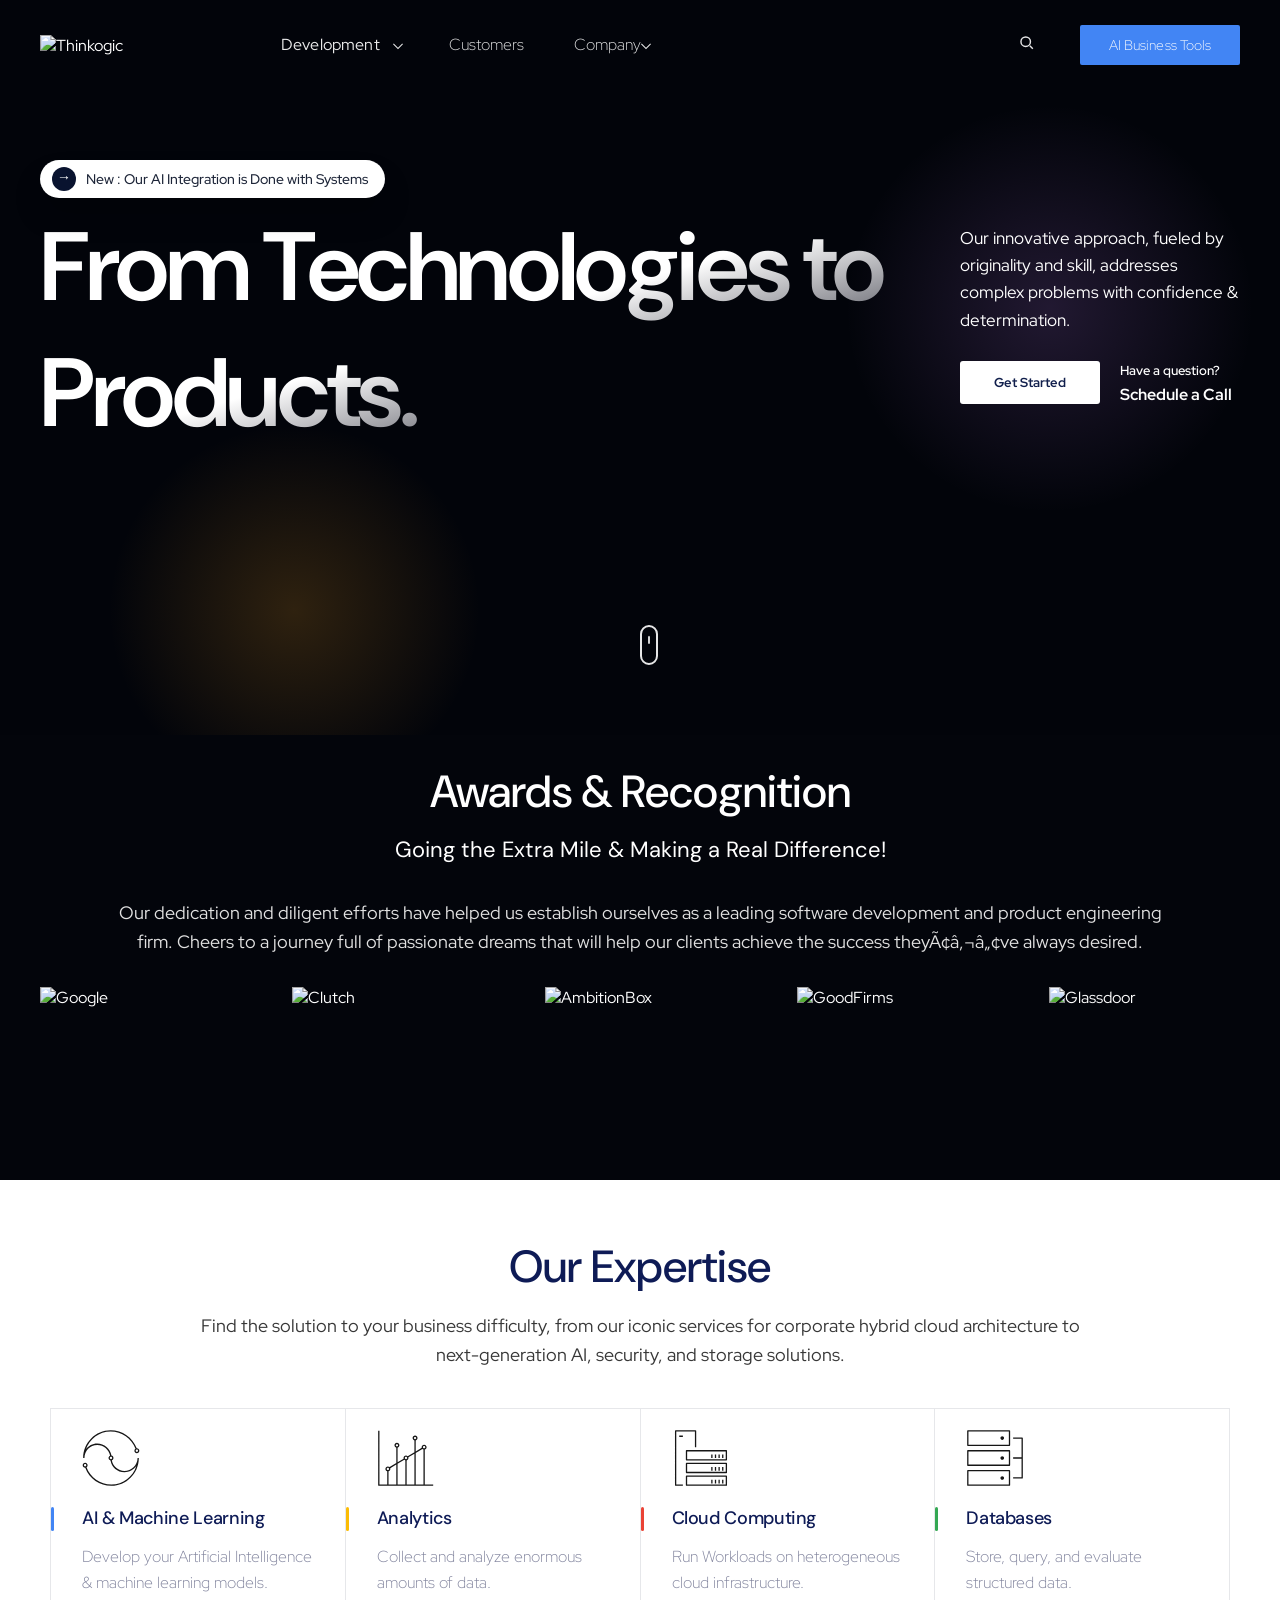
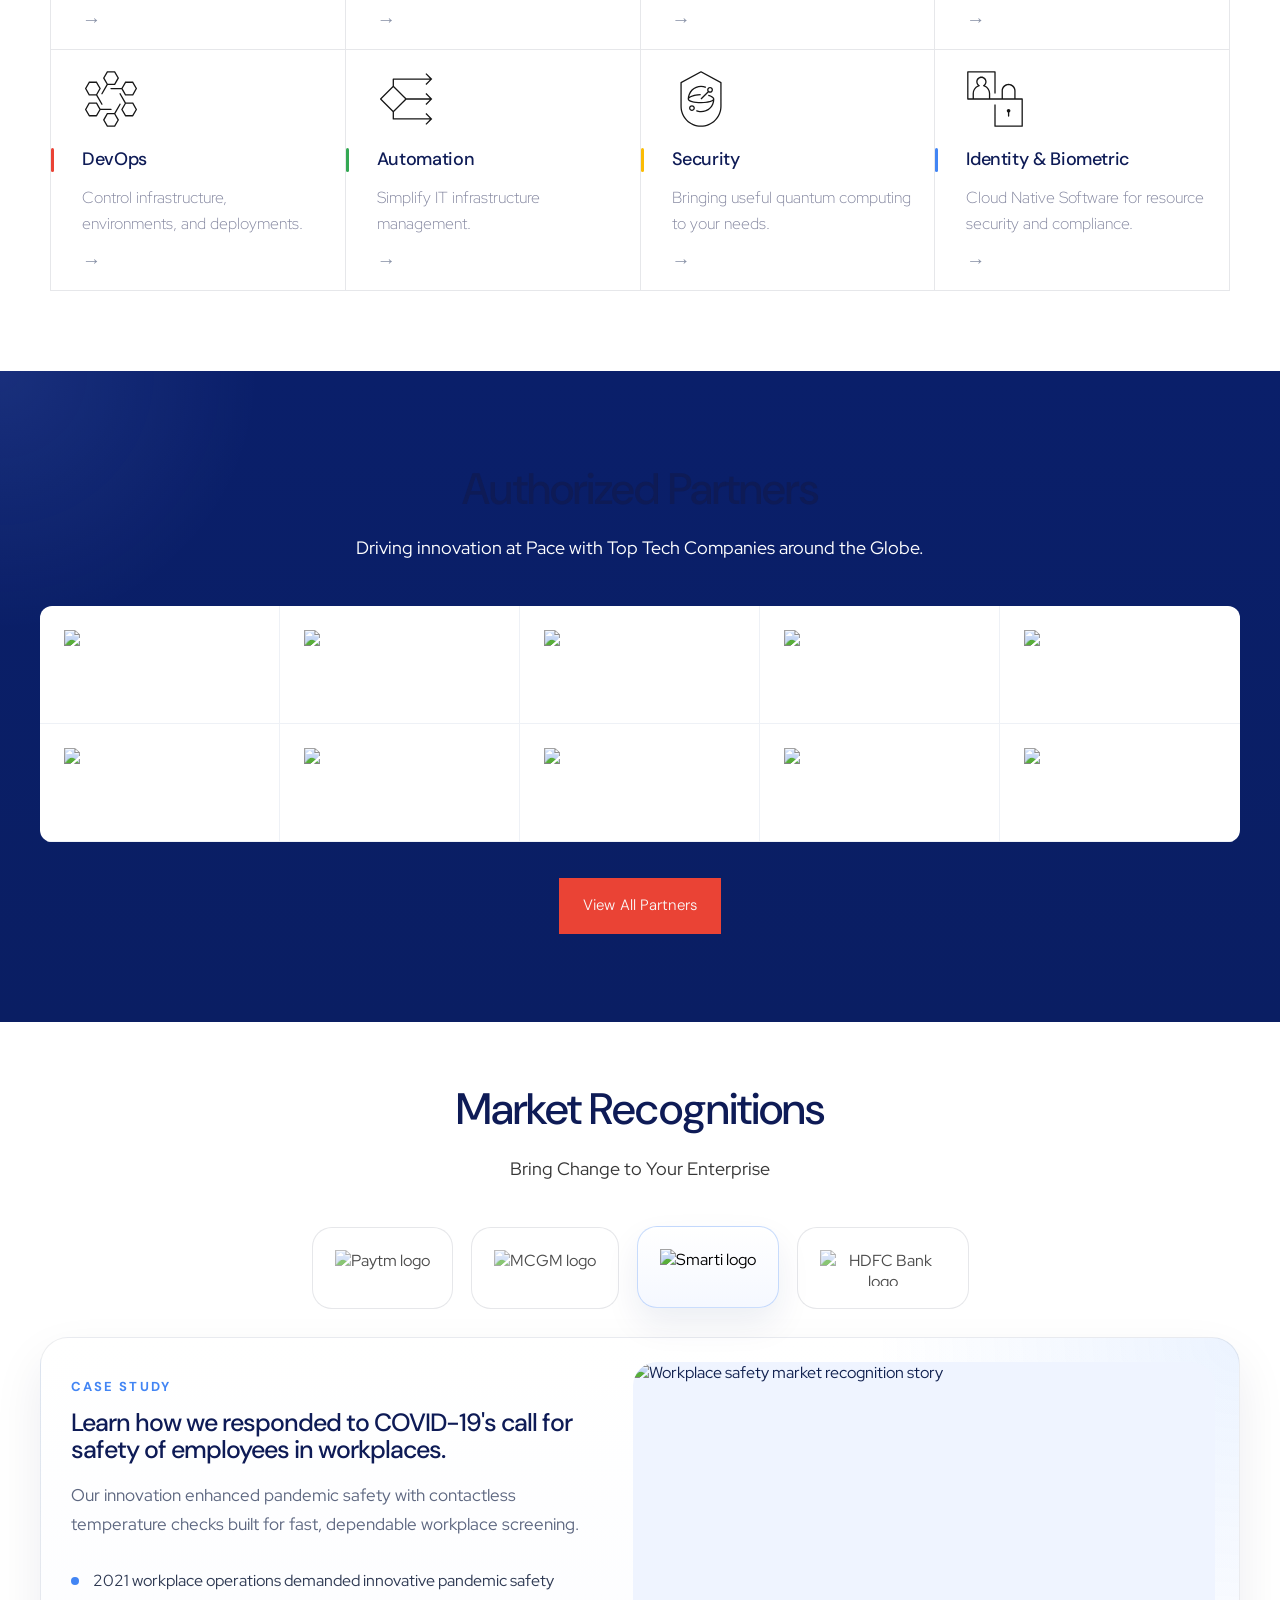
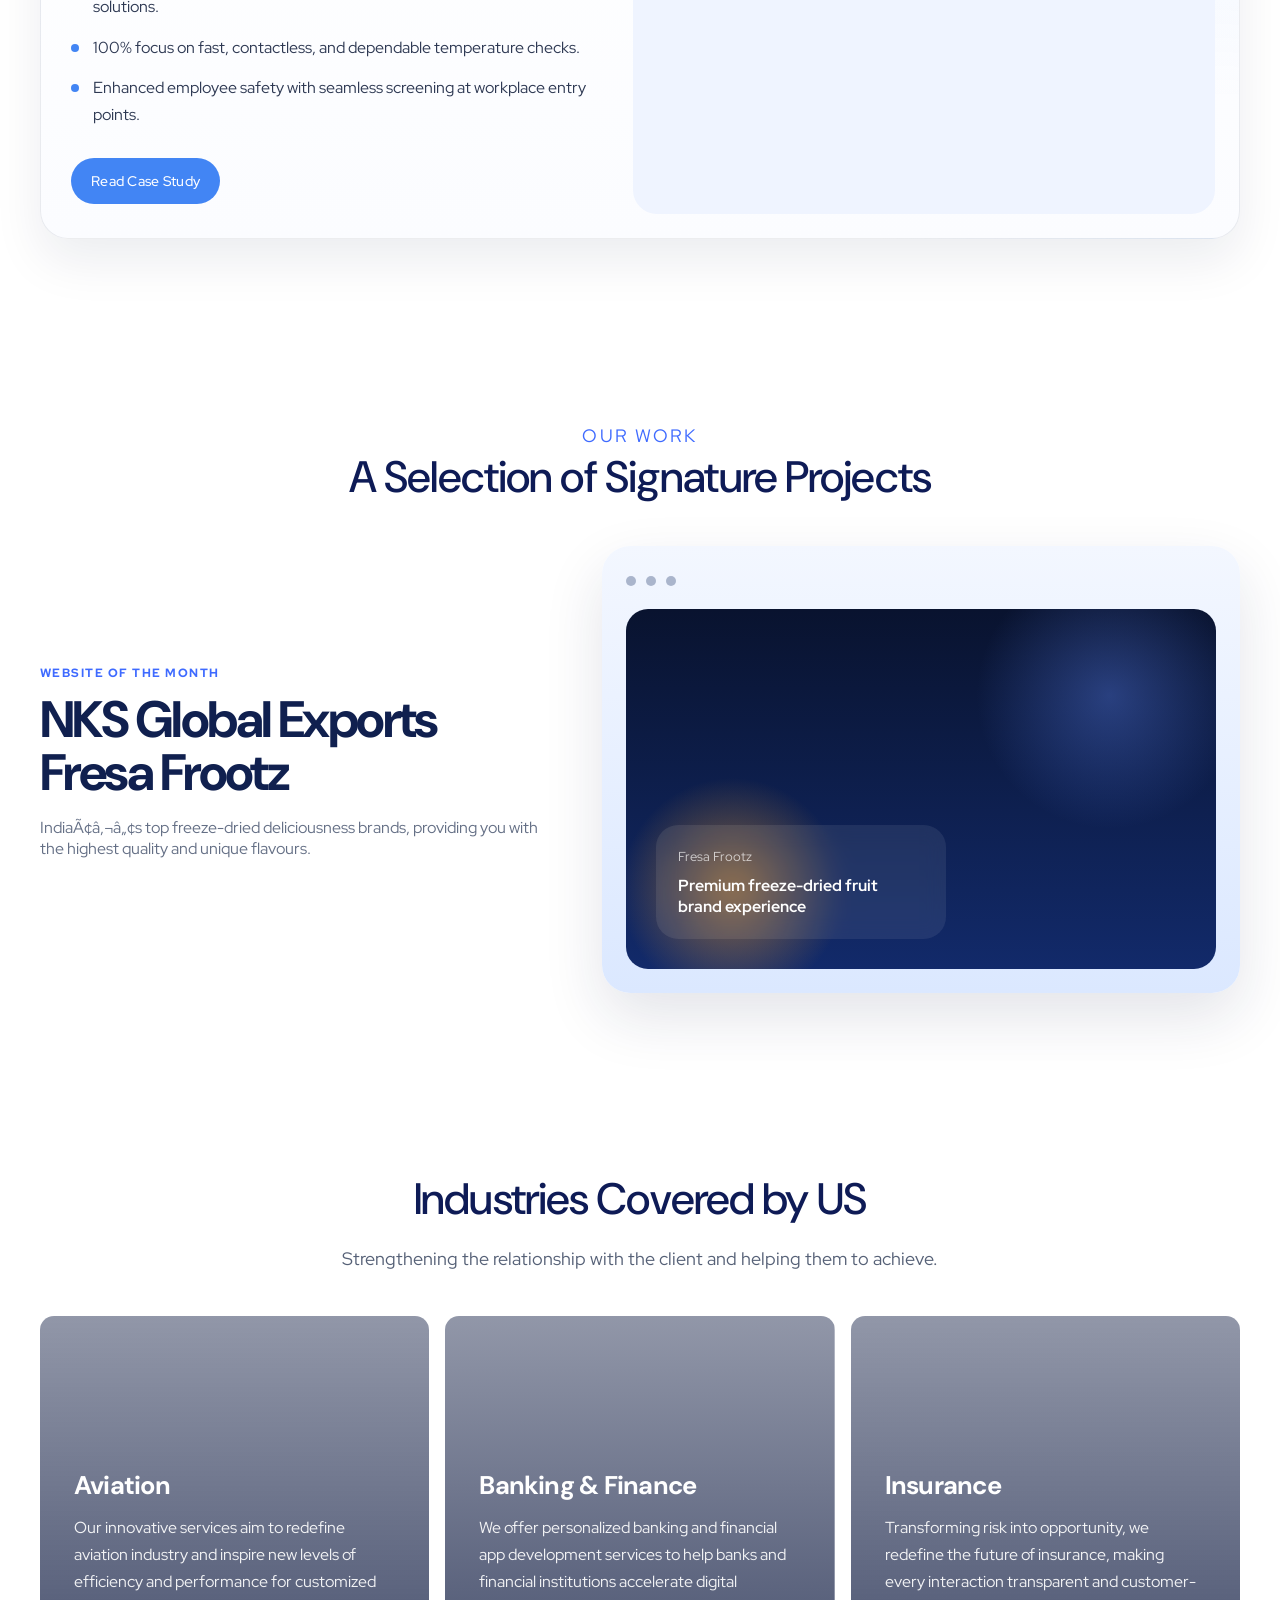
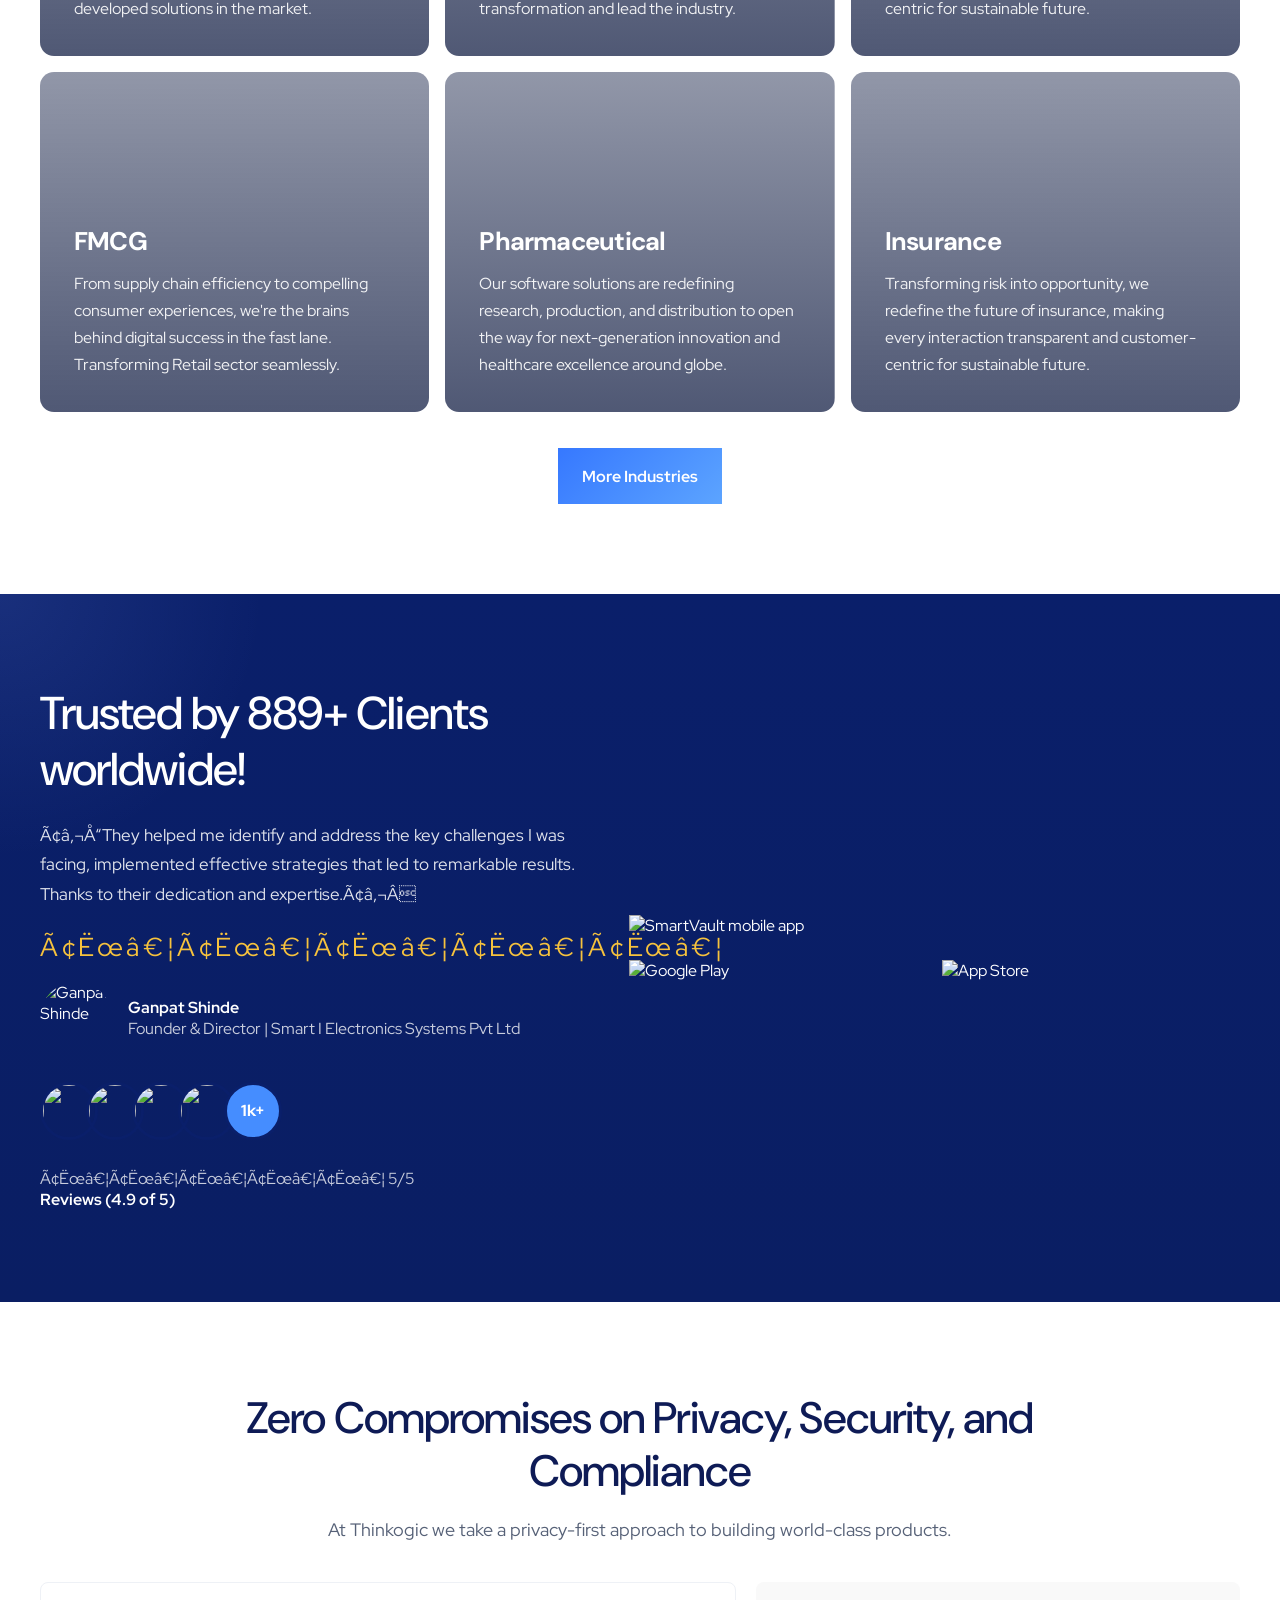
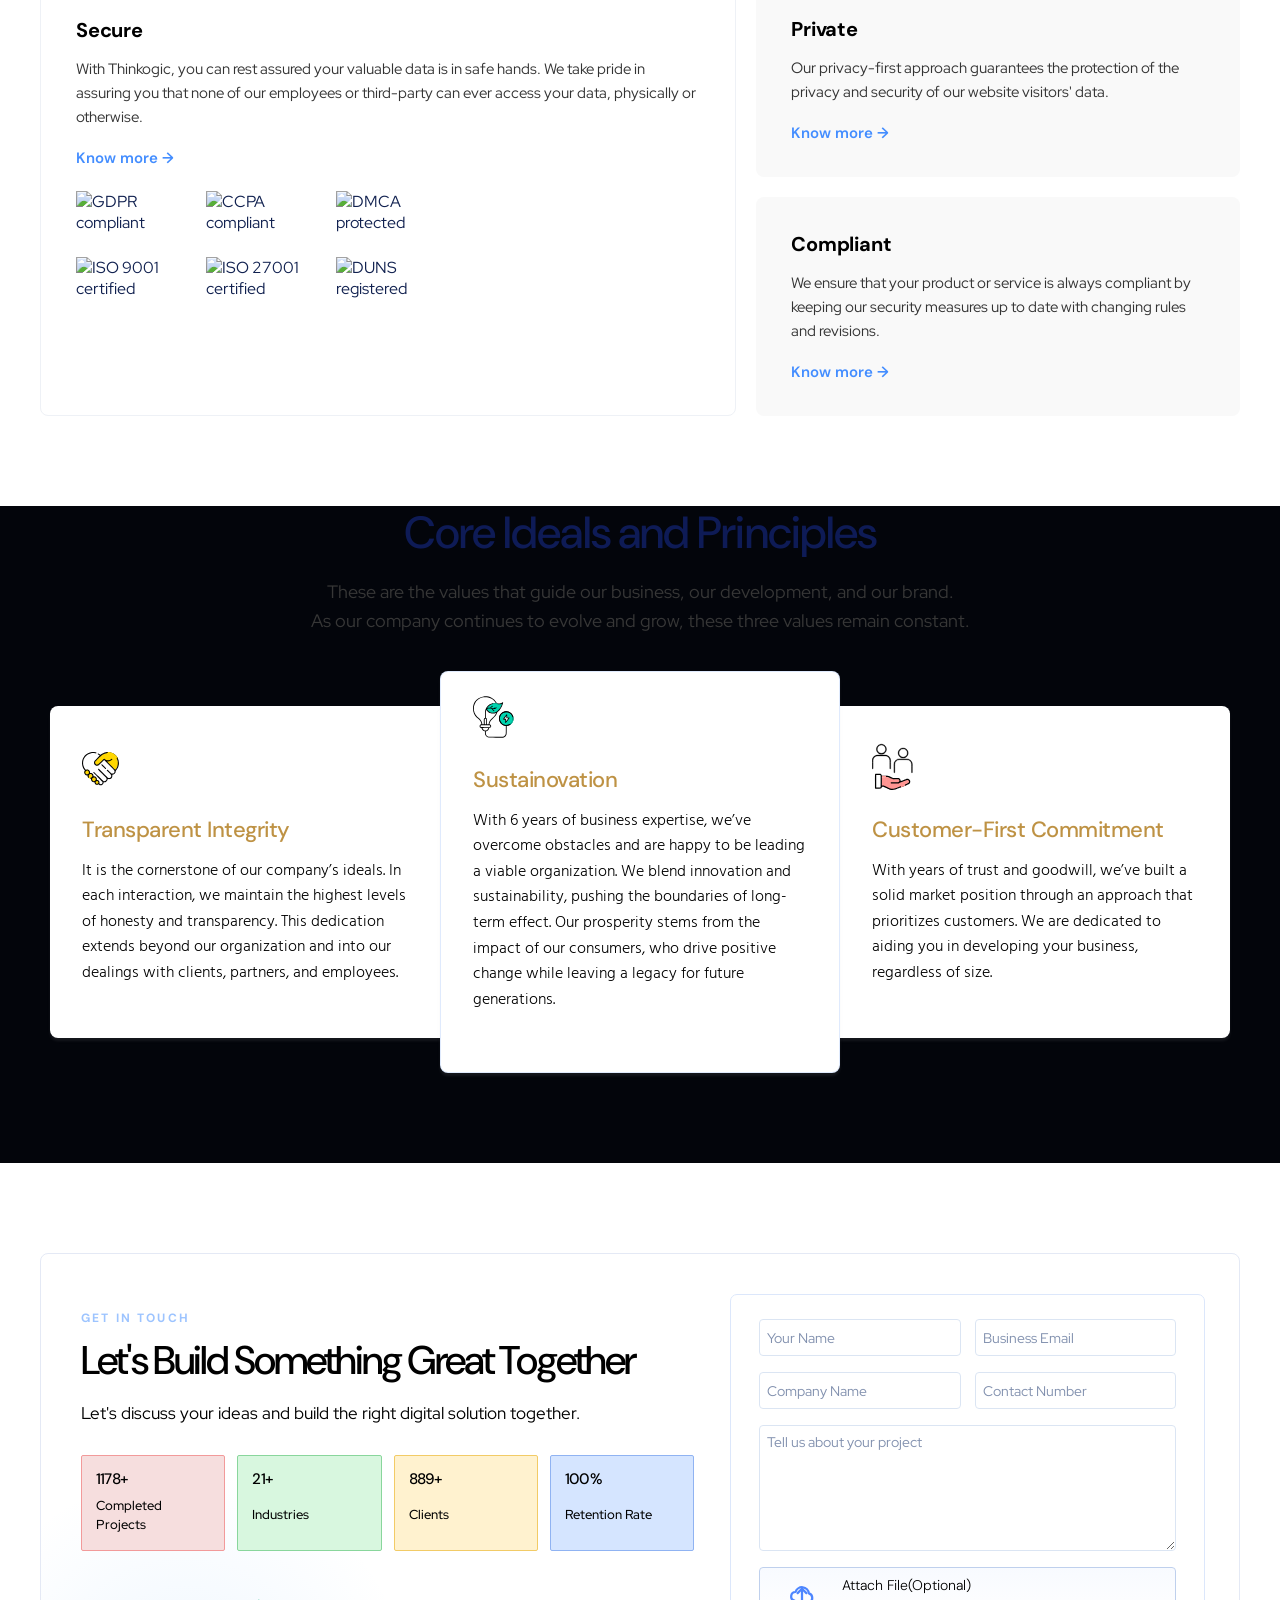
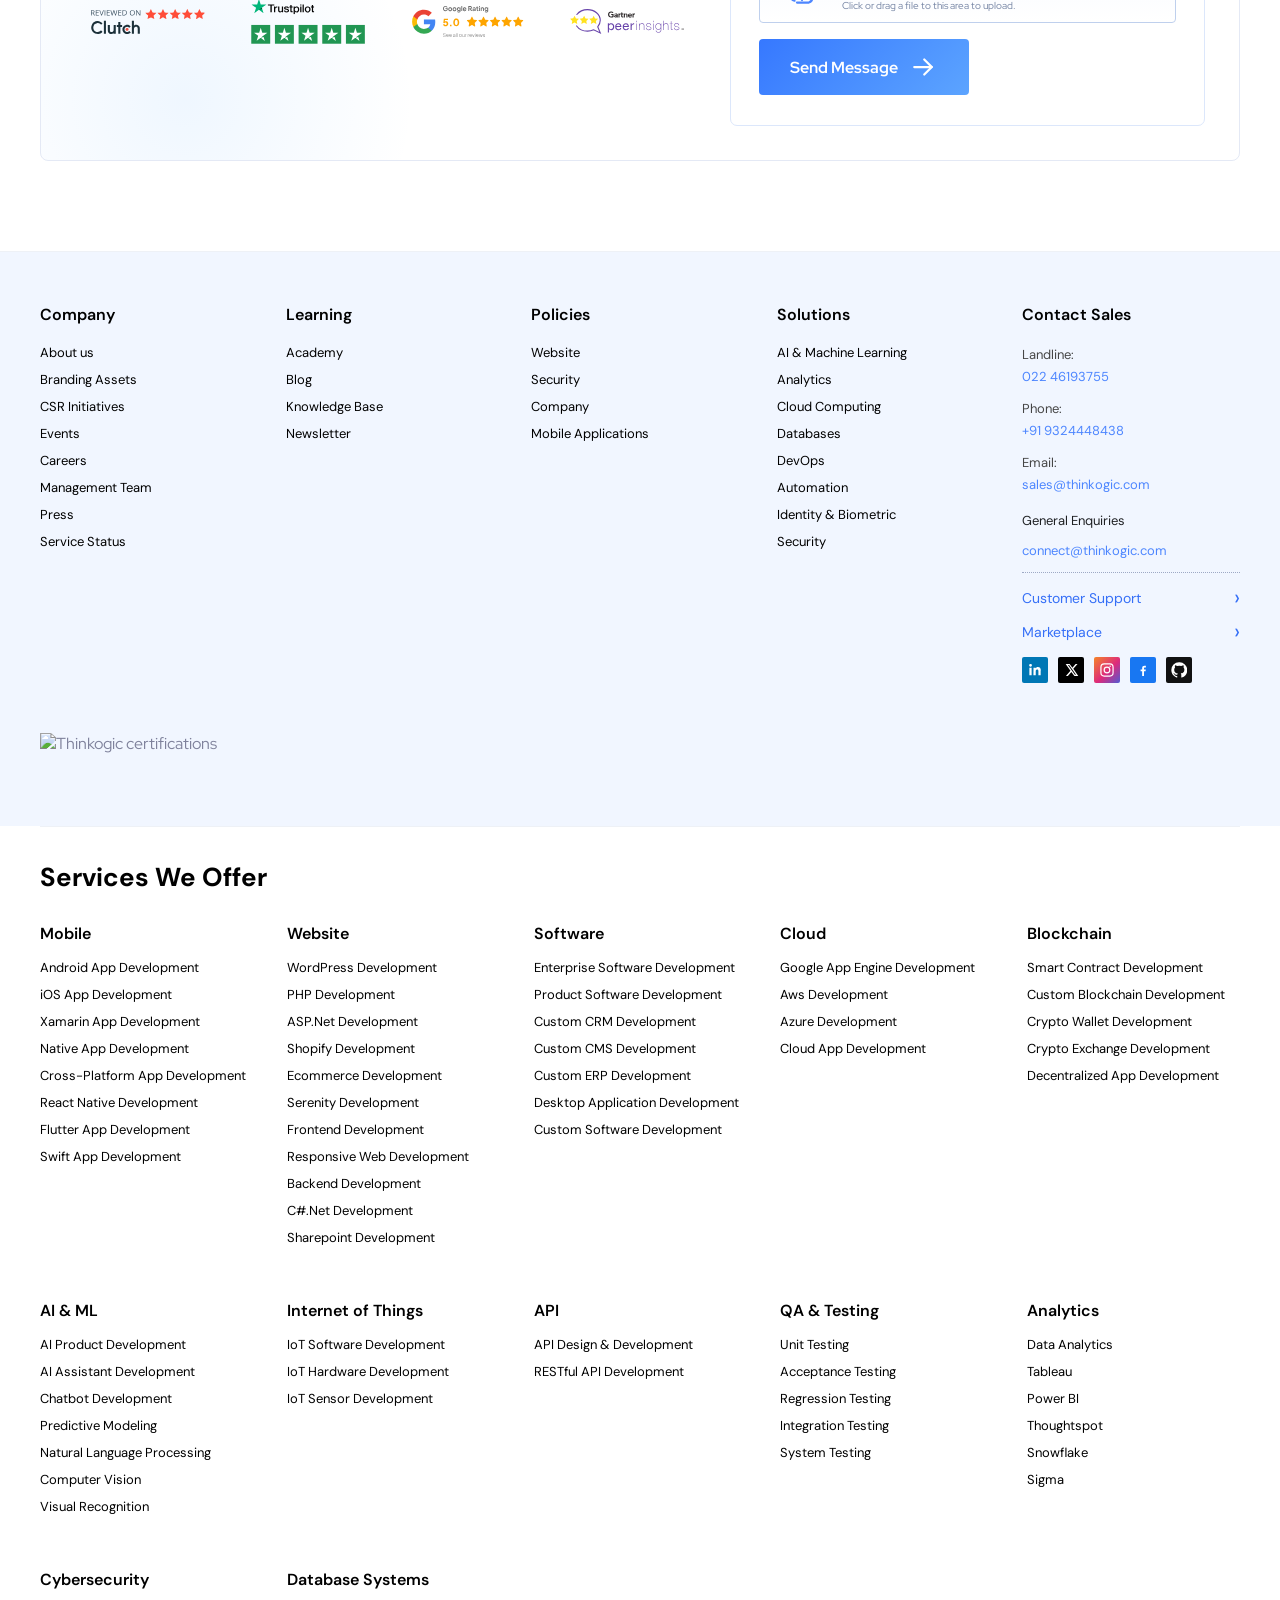
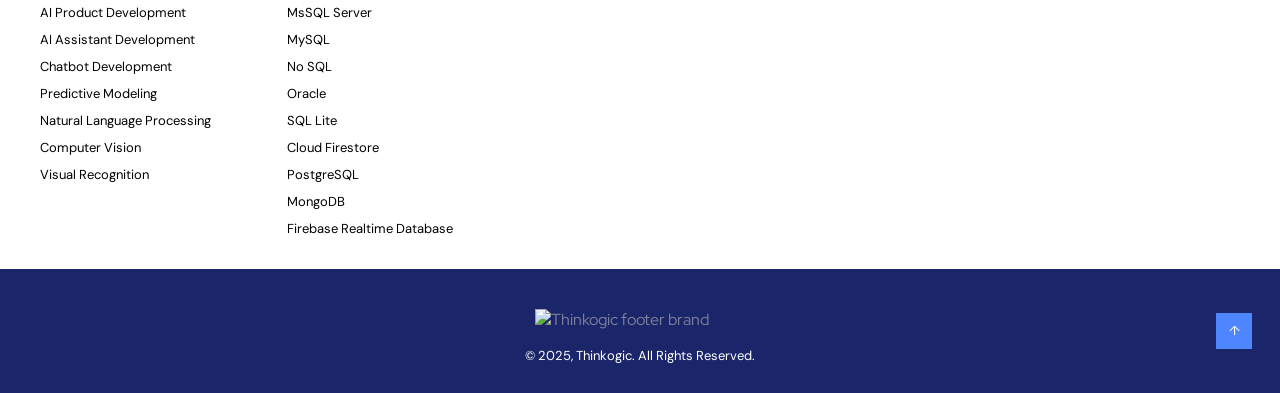
==== commit 187269ce: "ZeroCompromise" ====
--- a/index.html
+++ b/index.html
@@ -1,4 +1,4 @@
-﻿<!DOCTYPE html>
+<!DOCTYPE html>
 <html lang="en">
   <head>
     <meta charset="UTF-8" />
@@ -1567,7 +1567,7 @@
               pride in assuring you that none of our employees or third-party can ever access your
               data, physically or otherwise.
             </p>
-            <a href="#">Know more</a>
+            <a href="#">Know more &rarr;</a>
             <div class="badge-grid">
               <img src="https://thinkogic.com/wp-content/uploads/2024/01/GDPRCOMPLAINCE.svg" alt="GDPR compliant" />
               <img src="https://thinkogic.com/wp-content/uploads/2024/01/CCPACOMPLAINCE.svg" alt="CCPA compliant" />
@@ -1581,9 +1581,9 @@
             <h3>Private</h3>
             <p>
               Our privacy-first approach guarantees the protection of the privacy and security of
-              our website visitorsÃ¢â‚¬â„¢ data.
+              our website visitors' data.
             </p>
-            <a href="#">Know more</a>
+            <a href="#">Know more &rarr;</a>
           </article>
           <article class="privacy-card">
             <h3>Compliant</h3>
@@ -1591,7 +1591,7 @@
               We ensure that your product or service is always compliant by keeping our security
               measures up to date with changing rules and revisions.
             </p>
-            <a href="#">Know more</a>
+            <a href="#">Know more &rarr;</a>
           </article>
         </div>
       </section>
--- a/styles.css
+++ b/styles.css
@@ -39,6 +39,7 @@
 h5,
 h6 {
   font-family: "DM Sans", sans-serif;
+  
 }
 
 img {
@@ -906,7 +907,7 @@
 .section-heading h2 {
   margin: 0;
   font-family: "DM Sans", Sans-serif;
-    font-size: 45px;
+    font-size: 44px;
     font-weight: 500;
     line-height: 1.2em;
     letter-spacing: -0.02em;
@@ -1636,6 +1637,202 @@
   gap: 16px;
   margin-top: 24px;
 }
+.story-split {
+  display: grid;
+  grid-template-columns: minmax(270px, 0.36fr) minmax(0, 1fr);
+  gap: 36px;
+  align-items: start;
+}
+
+.story-metrics {
+  display: grid;
+  gap: 32px;
+}
+
+.metric-line {
+  padding-left: 18px;
+  border-left: 3px solid #5aa1ff;
+}
+
+.metric-line strong {
+  display: block;
+  margin-bottom: 12px;
+  color: var(--text-dark);
+  font-size: 1.65rem;
+  letter-spacing: -0.04em;
+}
+
+.metric-line p {
+  margin: 0;
+  color: #647087;
+}
+
+.story-banner {
+  position: relative;
+  overflow: hidden;
+  border-radius: 18px;
+  box-shadow: var(--shadow);
+}
+
+.story-banner img {
+  width: 100%;
+  aspect-ratio: 16 / 9;
+  object-fit: cover;
+}
+
+.story-overlay {
+  position: absolute;
+  inset: 0;
+  display: flex;
+  flex-direction: column;
+  justify-content: flex-end;
+  padding: 36px;
+  background: linear-gradient(180deg, rgba(39, 112, 255, 0.12), rgba(39, 112, 255, 0.58));
+  color: #fff;
+}
+
+.story-overlay h3 {
+  max-width: 700px;
+  margin: 0 0 12px;
+  font-size: clamp(1.8rem, 4vw, 2.35rem);
+  line-height: 1.16;
+  letter-spacing: -0.04em;
+}
+
+.story-overlay a {
+  font-weight: 700;
+}
+
+.industry-grid {
+  display: grid;
+  grid-template-columns: repeat(3, minmax(0, 1fr));
+  gap: 16px;
+}
+
+.industry-card {
+  min-height: 340px;
+  padding: 34px;
+  display: flex;
+  flex-direction: column;
+  justify-content: flex-end;
+  border-radius: 14px;
+  background-size: cover;
+  background-position: center;
+  color: #fff;
+}
+
+.industry-card h3 {
+  margin: 0 0 12px;
+  font-size: 1.6rem;
+  letter-spacing: -0.03em;
+}
+
+.industry-card p {
+  margin: 0;
+  color: rgba(255, 255, 255, 0.92);
+}
+
+.clients-section {
+  padding: 92px 0;
+}
+
+.client-grid {
+  display: grid;
+  grid-template-columns: minmax(0, 0.95fr) minmax(0, 1.05fr);
+  gap: 36px;
+  align-items: center;
+}
+
+.client-copy h2 {
+ font-family: "DM Sans", Sans-serif;
+    font-size: 46px;
+    font-weight: 500;
+    line-height: 1.2em;
+    letter-spacing: -0.02em;
+    color: #FFFFFF;
+}
+
+.client-copy blockquote {
+  margin: 0 0 20px;
+  max-width: 560px;
+  color: rgba(255, 255, 255, 0.88);
+  font-size: 1.06rem;
+  line-height: 1.75;
+}
+
+.stars {
+  margin-bottom: 18px;
+  color: #f6c23d;
+  font-size: 1.6rem;
+  letter-spacing: 0.14em;
+}
+
+.founder {
+  display: flex;
+  align-items: center;
+  gap: 16px;
+}
+
+.founder img {
+  width: 72px;
+  height: 72px;
+  border-radius: 50%;
+  object-fit: cover;
+}
+
+.founder strong,
+.review-score strong {
+  display: block;
+}
+
+.founder span,
+.review-score span {
+  color: rgba(255, 255, 255, 0.78);
+}
+
+.reviews-line {
+  display: flex;
+  align-items: center;
+  gap: 28px;
+  margin-top: 28px;
+  flex-wrap: wrap;
+}
+
+.review-avatars {
+  display: flex;
+  align-items: center;
+}
+
+.review-avatars img,
+.review-avatars span {
+  width: 58px;
+  height: 58px;
+  border-radius: 50%;
+  border: 3px solid #0a1f6a;
+  margin-left: -12px;
+}
+
+.review-avatars img:first-child {
+  margin-left: 0;
+}
+
+.review-avatars span {
+  display: inline-grid;
+  place-items: center;
+  background: #458dff;
+  color: #fff;
+  font-weight: 800;
+}
+
+.client-app {
+  width: 100%;
+}
+
+.store-badges {
+  display: flex;
+  gap: 16px;
+  margin-top: 24px;
+}
 
 .store-badges img {
   width: calc(50% - 8px);
@@ -1643,48 +1840,85 @@
 
 .privacy-grid {
   display: grid;
-  grid-template-columns: 1.2fr 0.8fr 0.8fr;
+  grid-template-columns: minmax(0, 1.18fr) minmax(252px, 0.82fr);
+  grid-template-areas:
+    "secure private"
+    "secure compliant";
   gap: 20px;
+  align-items: stretch;
 }
 
 .privacy-card {
-  padding: 36px;
+  display: flex;
+  flex-direction: column;
+  justify-content: flex-start;
+  min-height: 0;
+  padding: 35px 35px;
+  border-radius: 8px;
+}
+
+.privacy-card:nth-child(1) {
+  grid-area: secure;
+  background: #ffffff;
   border: 1px solid #eef1f6;
-  border-radius: 8px;
-  background: #fff;
-}
-
-.privacy-card h3,
-.ideal-card h3 {
-  margin: 0 0 16px;
-  font-size: 2rem;
-  letter-spacing: -0.04em;
-}
-
-.privacy-card p,
-.ideal-card p {
+}
+
+.privacy-card:nth-child(2) {
+  grid-area: private;
+  background: #f9f9f9;
+  border: none;
+}
+
+.privacy-card:nth-child(3) {
+  grid-area: compliant;
+  background: #f9f9f9;
+  border: none;
+}
+
+.privacy-card h3 {
+  margin: 0 0 15px;
+  color: #000000;
+  font-family: "DM Sans", sans-serif;
+  font-size: 20px;
+  font-weight: 700;
+  line-height: 1.2;
+  letter-spacing: -0.01em;
+}
+
+.privacy-card p {
   margin: 0;
-  color: #5d6880;
+  color: #333333;
+  font-family: "Red Hat Display", sans-serif;
+  font-size: 15px;
+  font-weight: 400;
+  line-height: 1.6;
 }
 
 .privacy-card a {
   display: inline-block;
   margin-top: 20px;
   color: #438dff;
-  font-weight: 700;
+  font-family: "DM Sans", sans-serif;
+  font-size: 15px;
+  font-weight: 600;
+  line-height: 1.2;
 }
 
 .badge-grid {
   display: grid;
-  grid-template-columns: repeat(3, minmax(0, 1fr));
-  gap: 14px;
-  margin-top: 28px;
+  grid-template-columns: repeat(3, minmax(0, 118px));
+  justify-content: start;
+  align-items: center;
+  gap: 14px 12px;
+  margin-top: 24px;
 }
 
 .badge-grid img {
   width: 100%;
-  height: 58px;
+  max-width: 118px;
+  height: 52px;
   object-fit: contain;
+  object-position: left center;
 }
 
 .ideals-section {
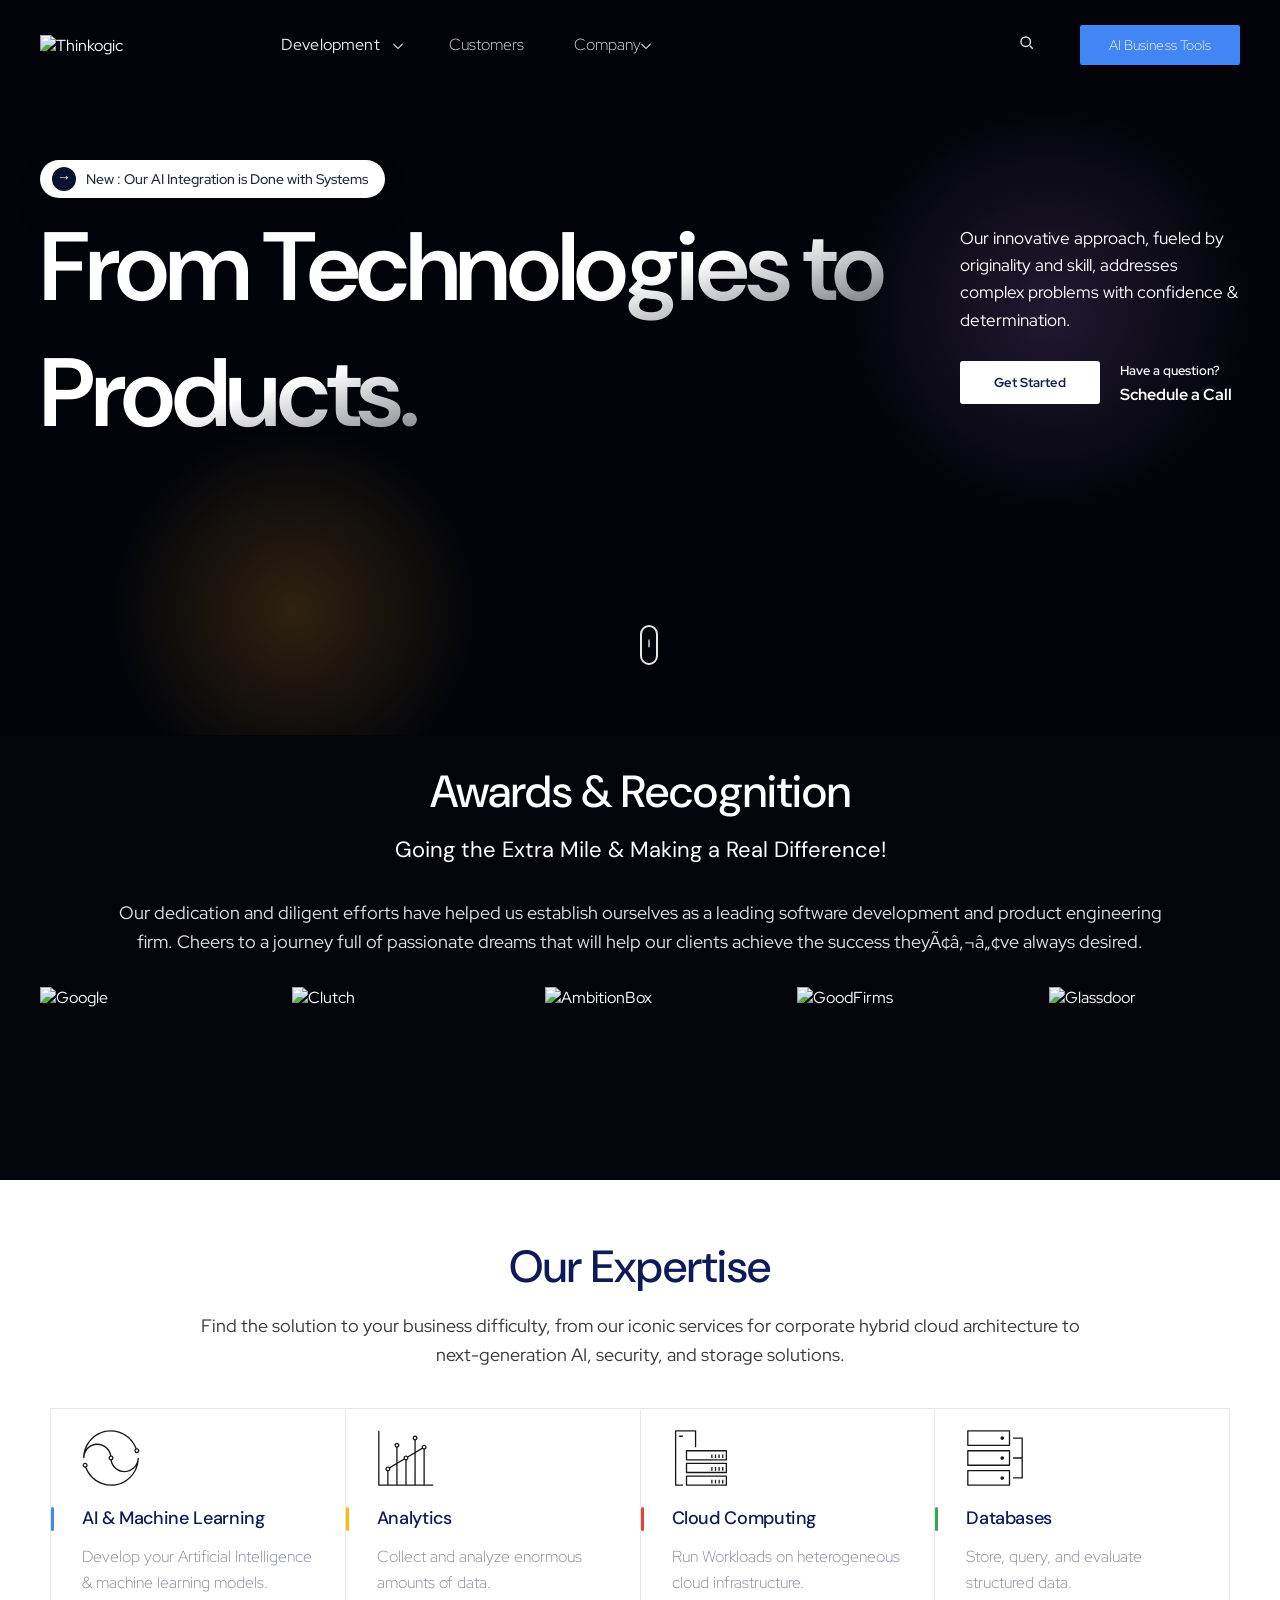
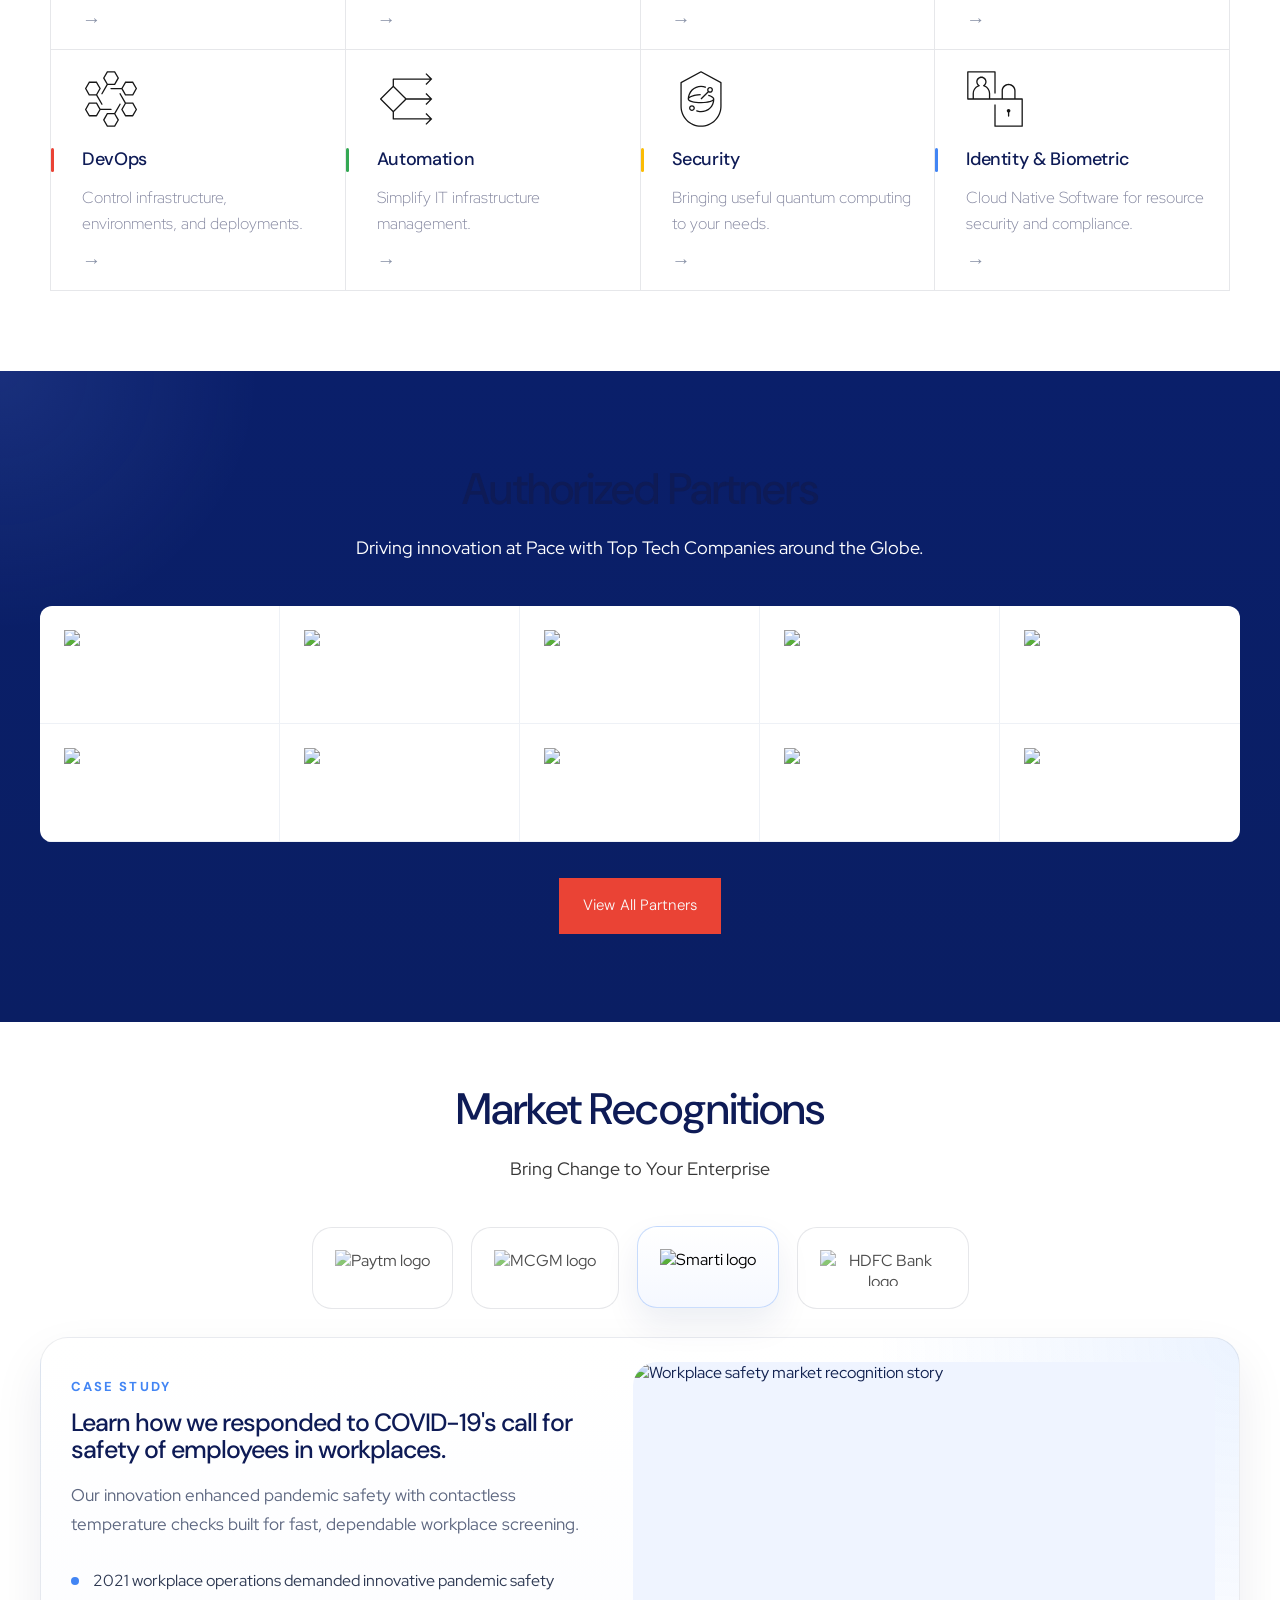
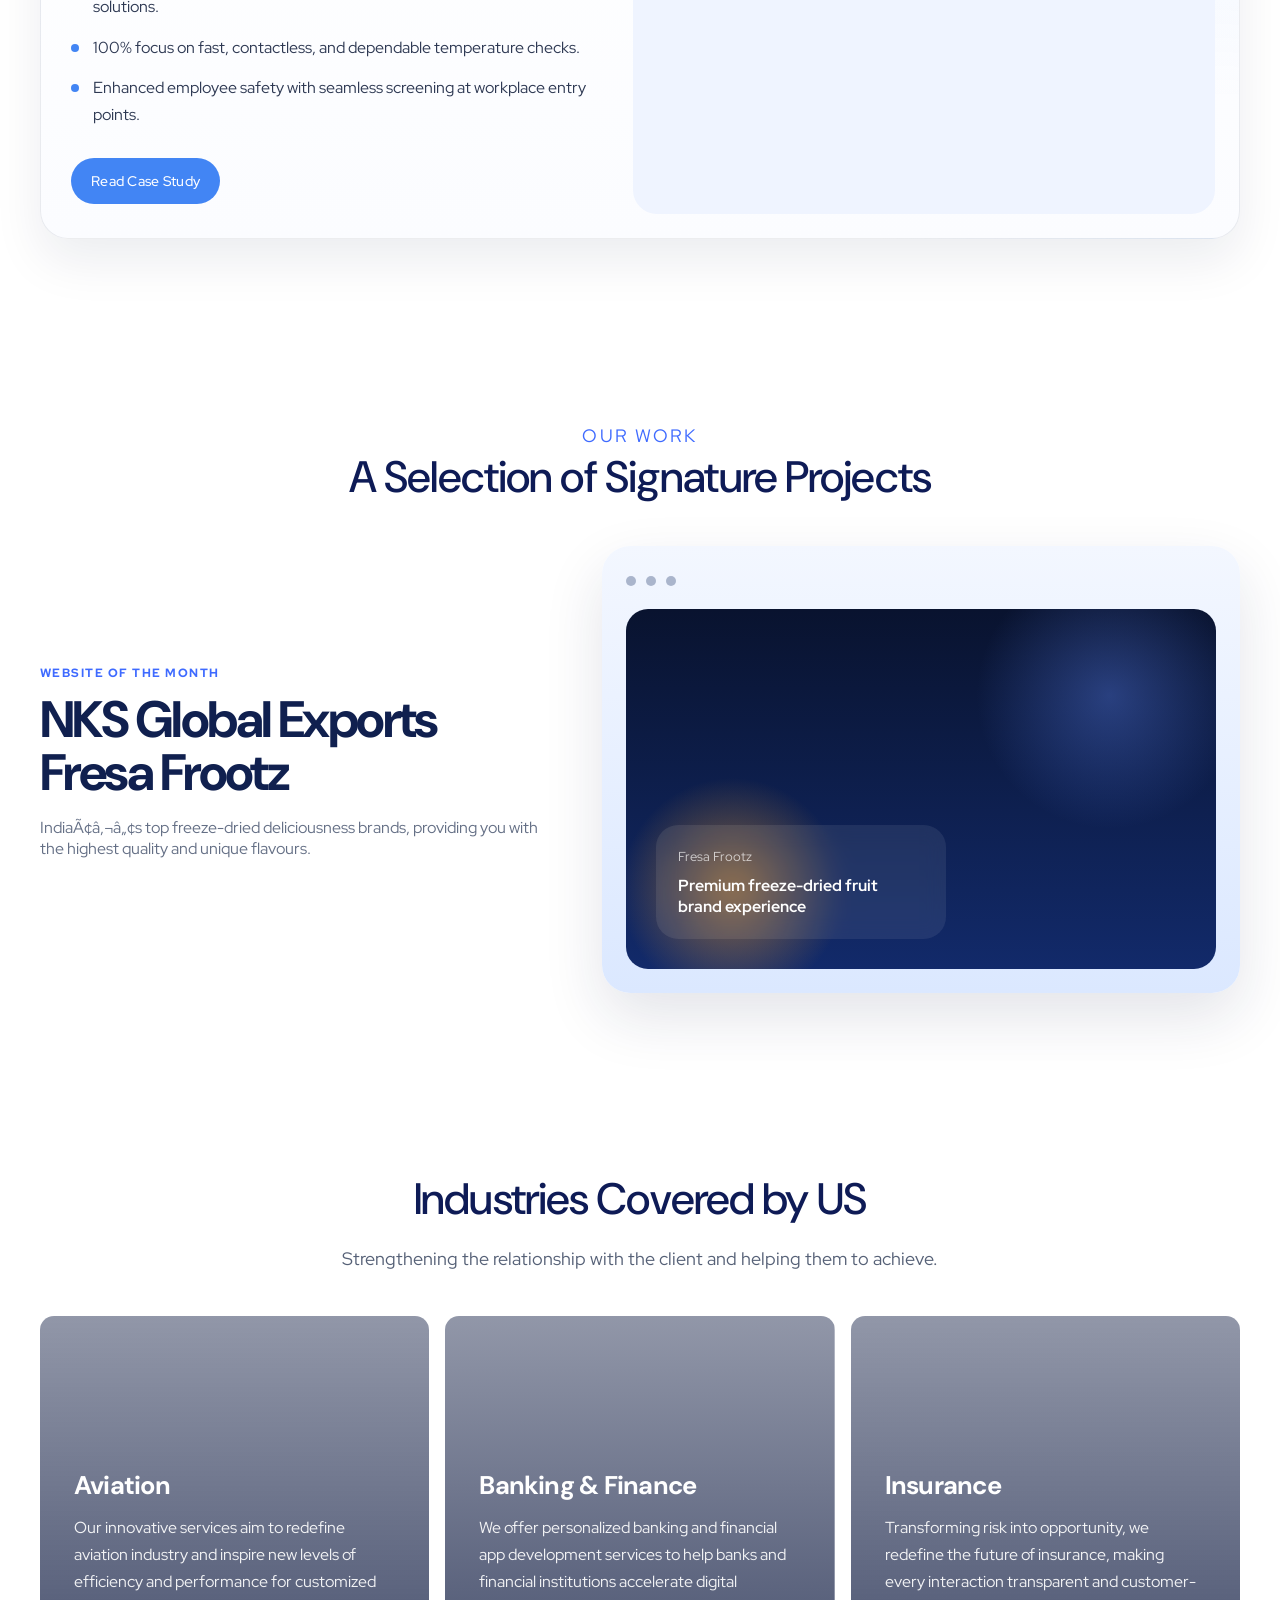
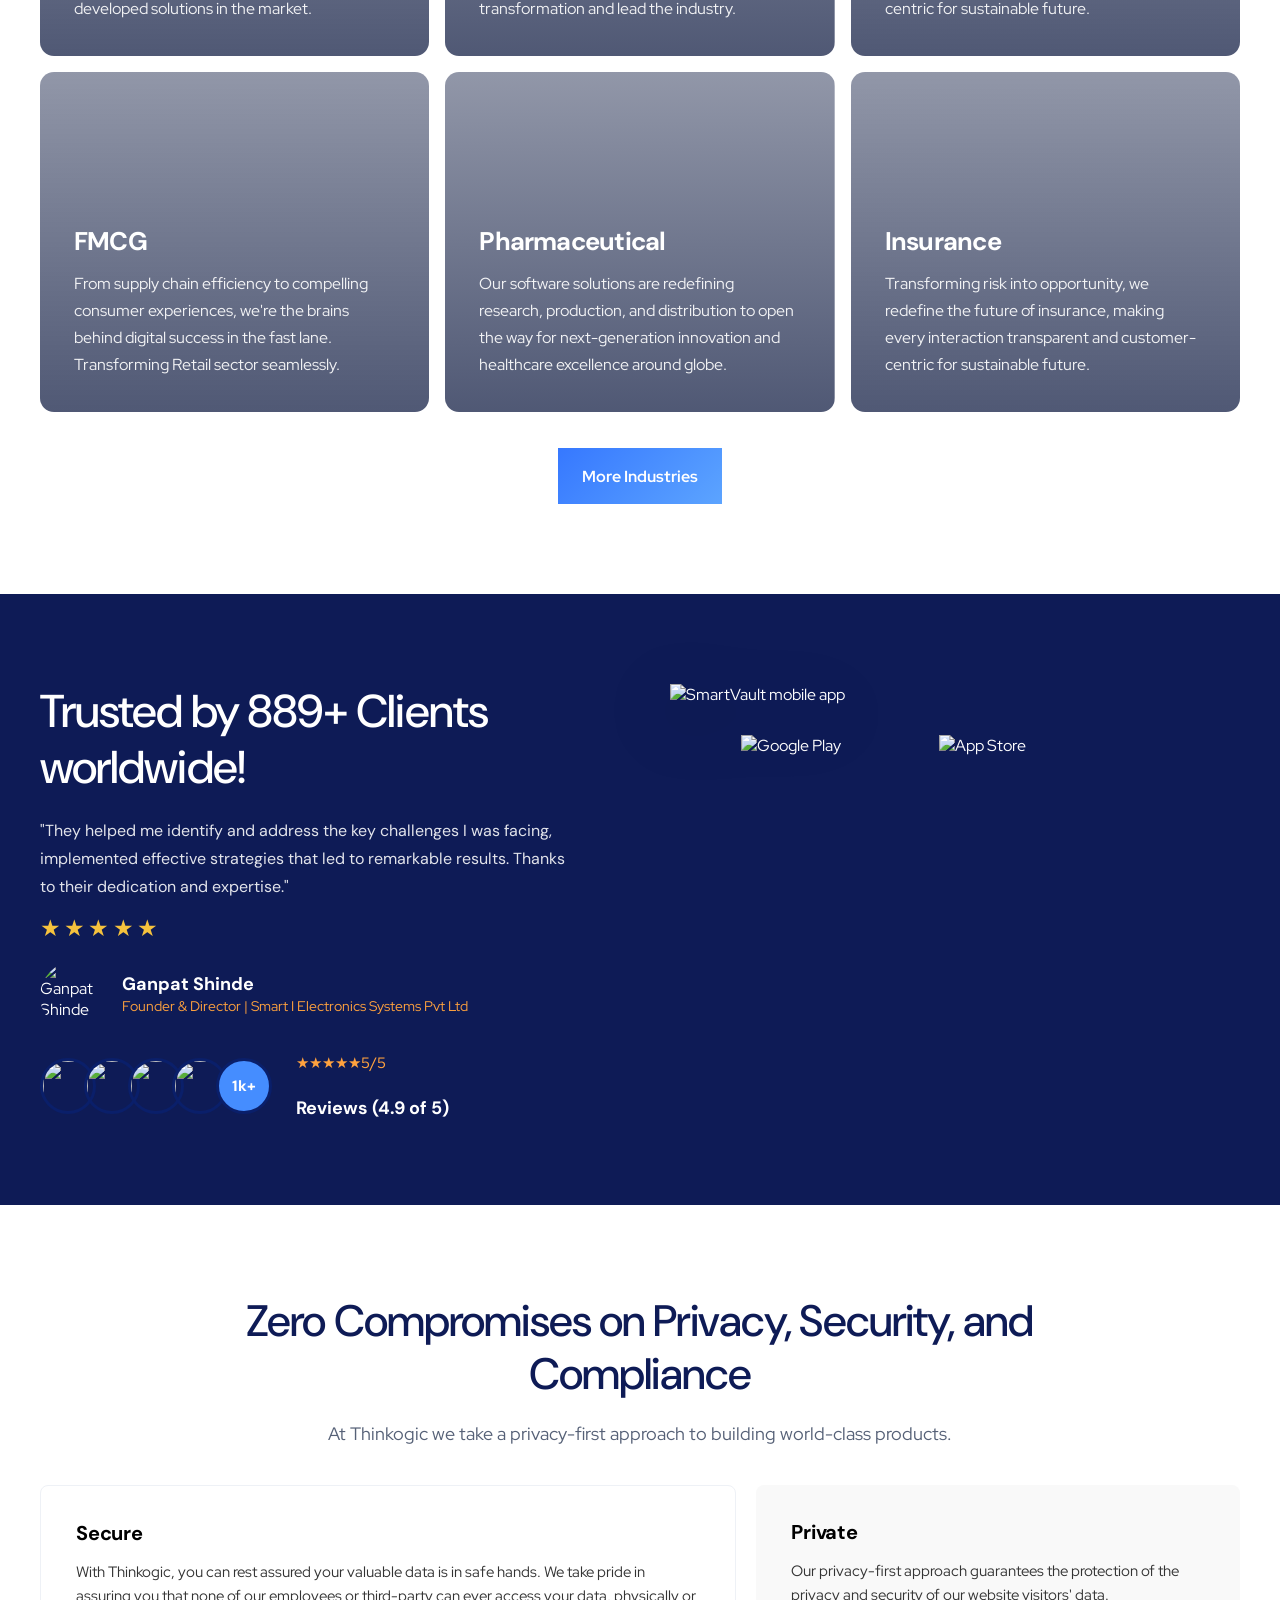
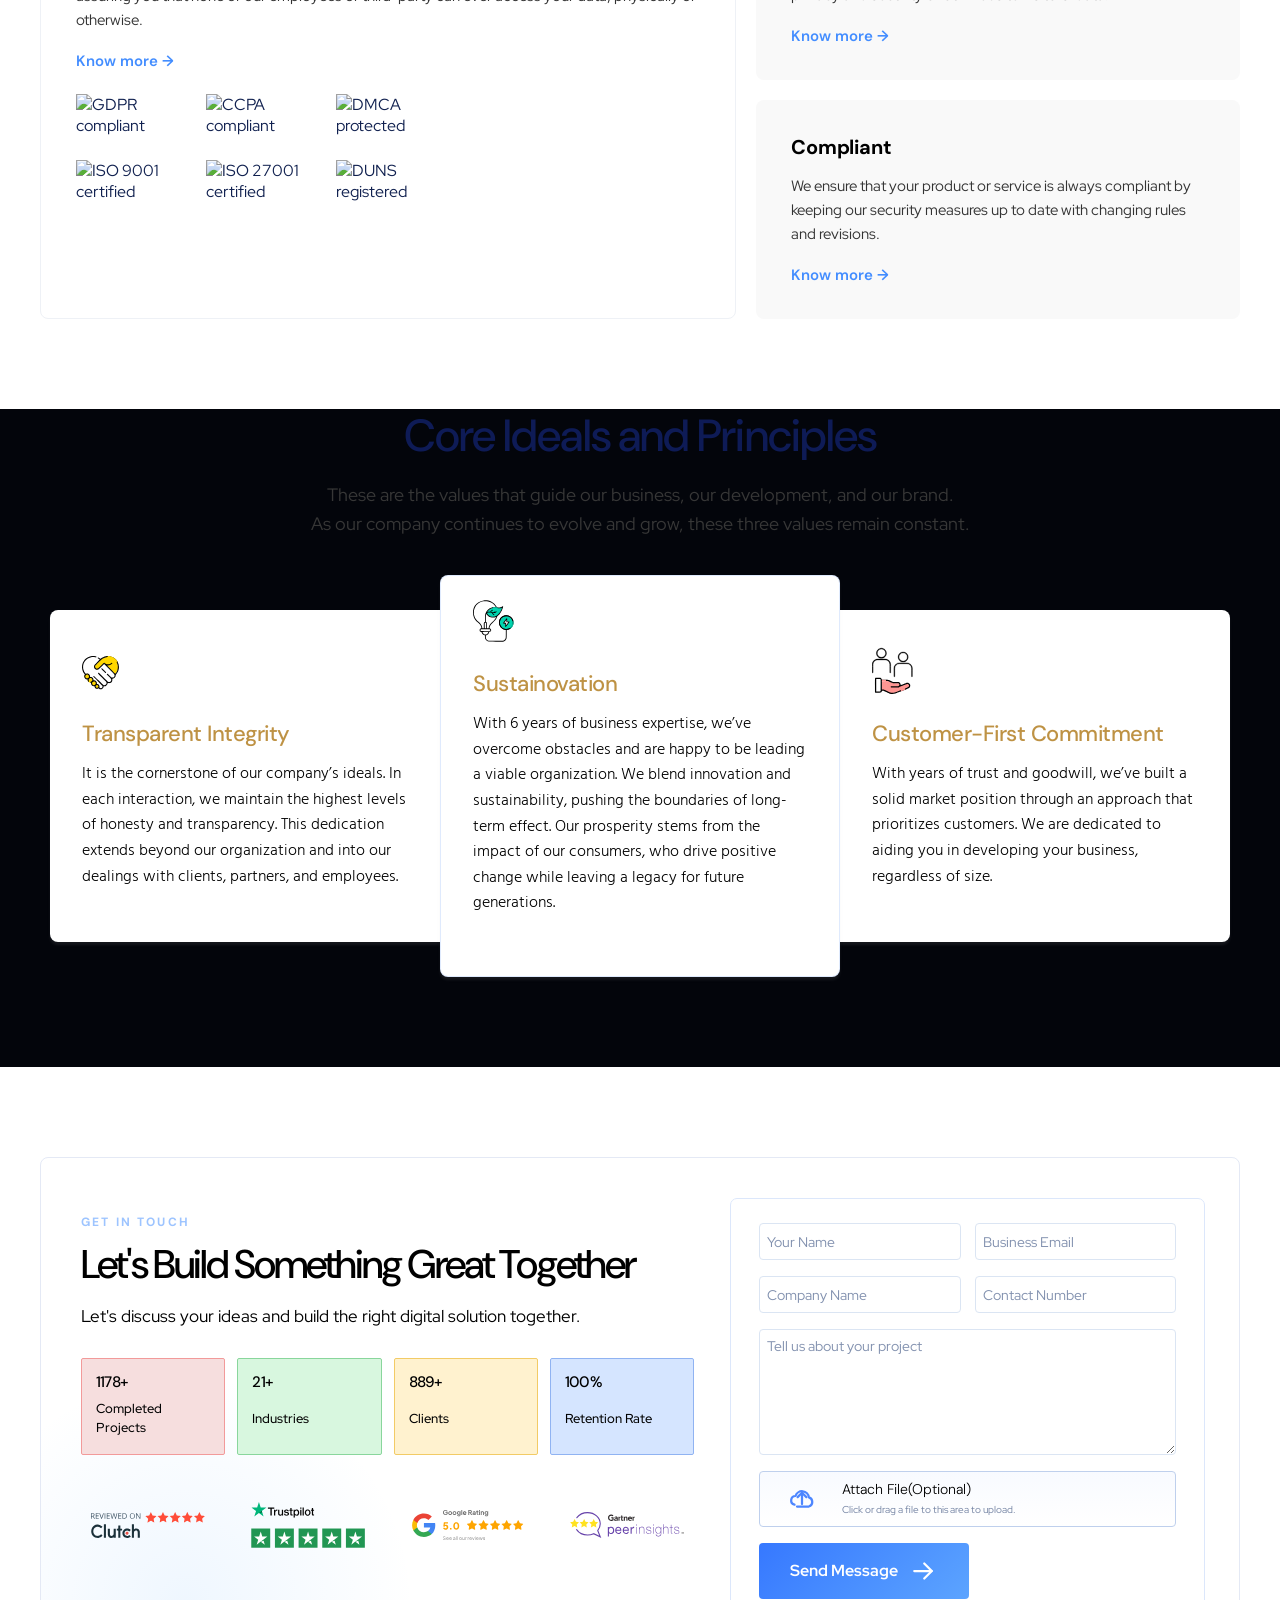
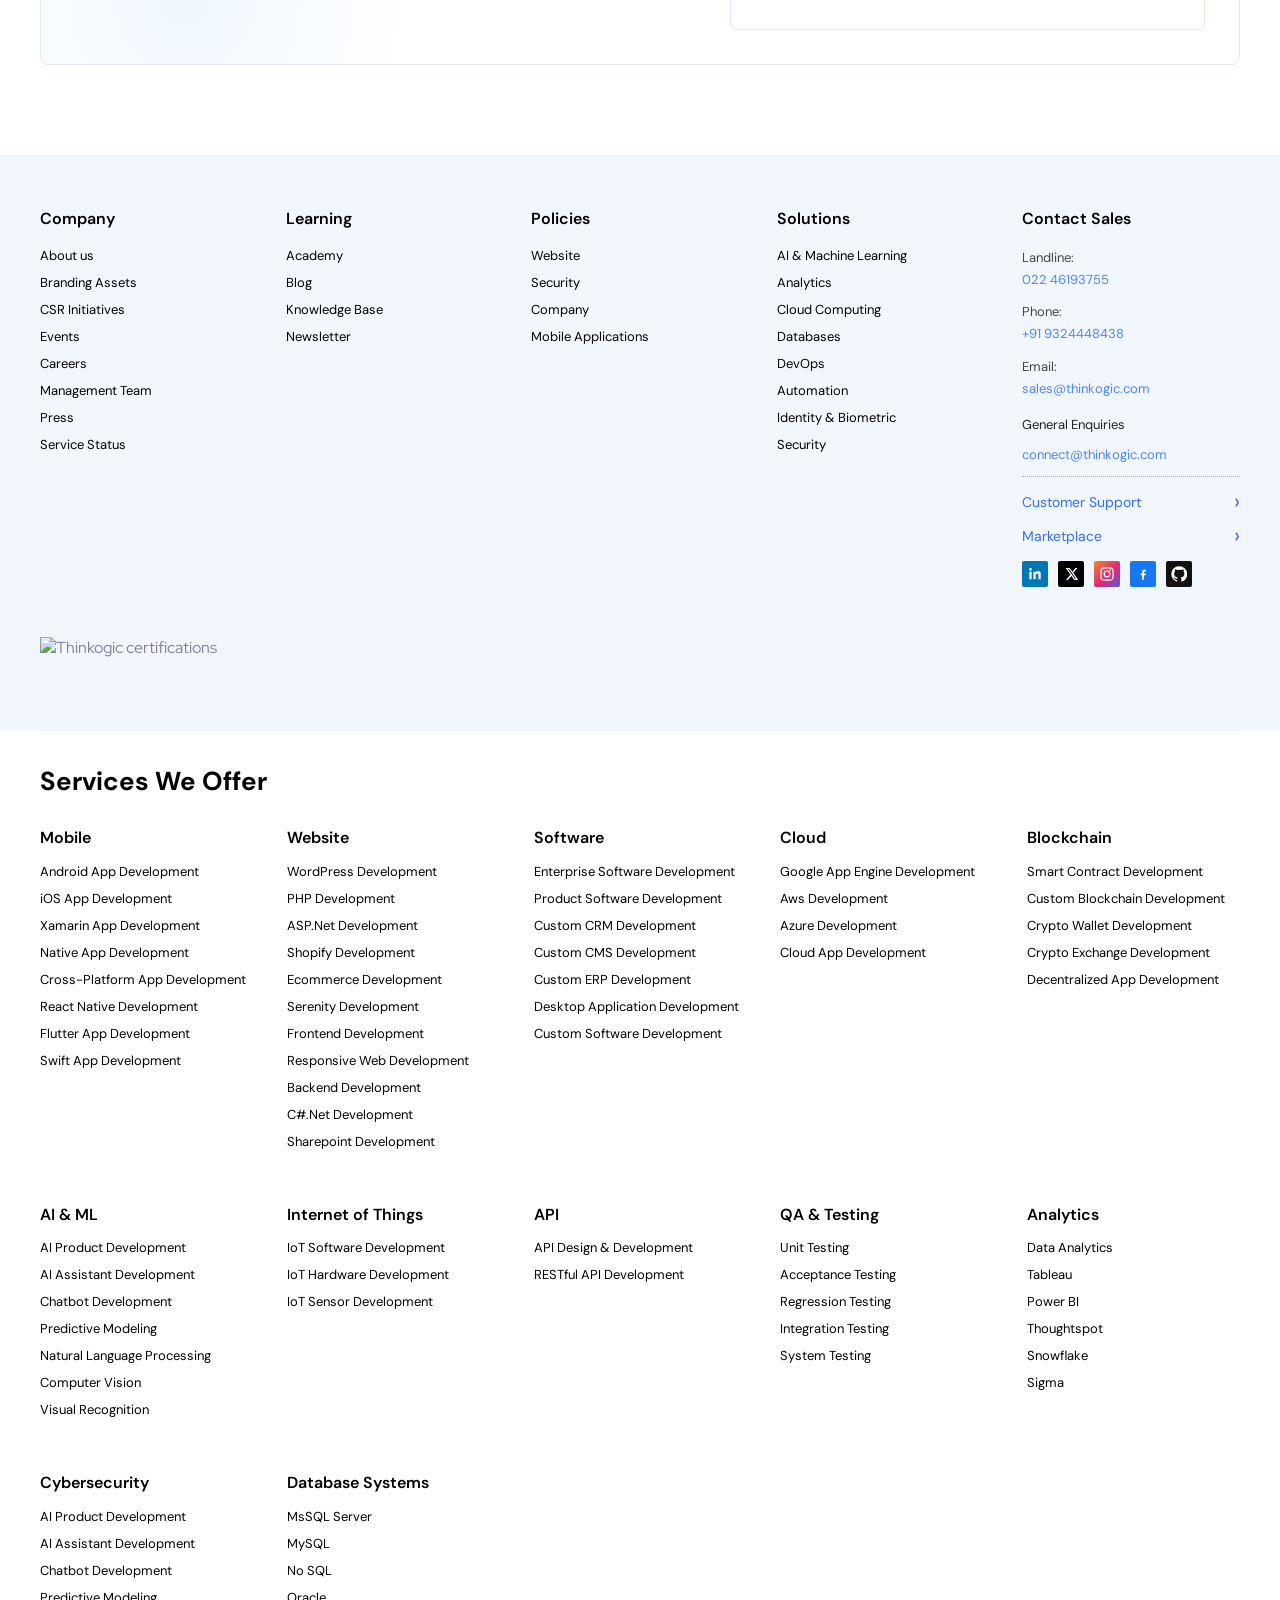
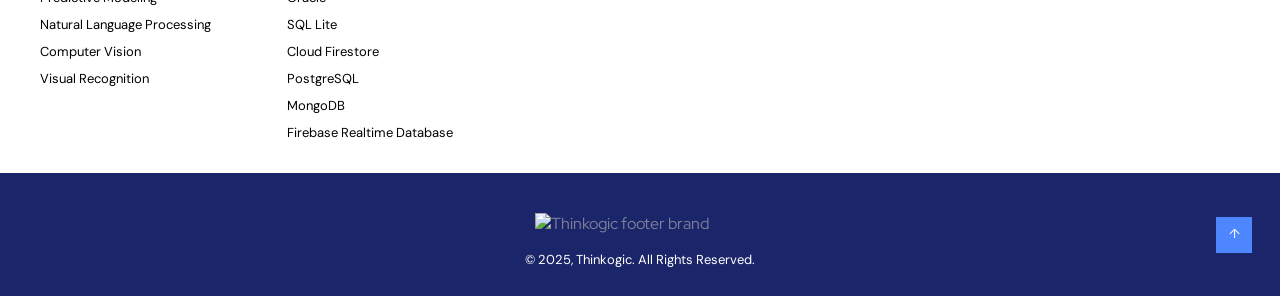
==== commit 8a87f704: "trustedBySection" ====
--- a/index.html
+++ b/index.html
@@ -1,4 +1,4 @@
-<!DOCTYPE html>
+﻿<!DOCTYPE html>
 <html lang="en">
   <head>
     <meta charset="UTF-8" />
@@ -1535,17 +1535,19 @@
                 <span>1k+</span>
               </div>
               <div class="review-score">
-                <span>Ã¢Ëœâ€¦Ã¢Ëœâ€¦Ã¢Ëœâ€¦Ã¢Ëœâ€¦Ã¢Ëœâ€¦ 5/5</span>
+                <span>Ã¢Ëœâ€¦Ã¢Ëœâ€¦Ã¢Ëœâ€¦Ã¢Ëœâ€¦Ã¢Ëœâ€¦</span>
                 <strong>Reviews (4.9 of 5)</strong>
               </div>
             </div>
           </div>
           <div class="client-visual">
-            <img
-              class="client-app"
-              src="https://thinkogic.com/wp-content/uploads/2024/01/clientstories_image_smarti_smartvault-1536x1200.png"
-              alt="SmartVault mobile app"
-            />
+            <div class="client-device-stack" aria-hidden="true">
+              <img
+                class="client-app"
+                src="https://thinkogic.com/wp-content/uploads/2024/01/clientstories_image_smarti_smartvault-1536x1200.png"
+                alt="SmartVault mobile app"
+              />
+            </div>
             <div class="store-badges">
               <img src="https://thinkogic.com/wp-content/uploads/2024/01/googleplay_icon-1024x304.png" alt="Google Play" />
               <img src="https://thinkogic.com/wp-content/uploads/2024/01/appstore_icon-1024x303.png" alt="App Store" />
--- a/styles.css
+++ b/styles.css
@@ -1733,49 +1733,93 @@
 }
 
 .clients-section {
-  padding: 92px 0;
+  position: relative;
+  overflow: hidden;
+  padding: 90px 0 86px;
+  background: #0e1b56;
+}
+
+.clients-section::before {
+  content: "";
+  position: absolute;
+  inset: 0;
+  background-image: url("https://thinkogic.com/wp-content/uploads/2024/01/background-1-768x747.png");
+  background-position: -436px -218px;
+  background-repeat: no-repeat;
+  background-size: auto;
+  opacity: 1;
+  pointer-events: none;
+}
+
+.clients-section > * {
+  position: relative;
+  z-index: 1;
 }
 
 .client-grid {
   display: grid;
-  grid-template-columns: minmax(0, 0.95fr) minmax(0, 1.05fr);
-  gap: 36px;
-  align-items: center;
+  grid-template-columns: minmax(0, 0.94fr) minmax(0, 1.06fr);
+  gap: 30px;
+  align-items: start;
+}
+
+.client-copy {
+  max-width: 560px;
 }
 
 .client-copy h2 {
- font-family: "DM Sans", Sans-serif;
-    font-size: 46px;
-    font-weight: 500;
-    line-height: 1.2em;
-    letter-spacing: -0.02em;
-    color: #FFFFFF;
+  margin: 0 0 22px;
+  color: #ffffff;
+  font-family: "DM Sans", sans-serif;
+  font-size: 46px;
+  font-weight: 500;
+  line-height: 1.2;
+  letter-spacing: -0.02em;
 }
 
 .client-copy blockquote {
-  margin: 0 0 20px;
-  max-width: 560px;
+  max-width: 540px;
+  margin: 0;
+  color: transparent;
+  font-size: 0;
+  line-height: 0;
+}
+
+.client-copy blockquote::before {
+  content: "\"They helped me identify and address the key challenges I was facing, implemented effective strategies that led to remarkable results. Thanks to their dedication and expertise.\"";
+  display: block;
   color: rgba(255, 255, 255, 0.88);
-  font-size: 1.06rem;
+  font-family: "DM Sans", Sans-serif;
+  font-size: 16px;
+  font-weight: 400;
   line-height: 1.75;
 }
 
 .stars {
-  margin-bottom: 18px;
+  margin: 16px 0 22px;
+  color: transparent;
+  font-size: 0;
+  line-height: 0;
+}
+
+.stars::before {
+  content: "★★★★★";
+  display: block;
   color: #f6c23d;
-  font-size: 1.6rem;
+  font-size: 23px;
   letter-spacing: 0.14em;
+  line-height: 1;
 }
 
 .founder {
   display: flex;
   align-items: center;
-  gap: 16px;
+  gap: 14px;
 }
 
 .founder img {
-  width: 72px;
-  height: 72px;
+  width: 68px;
+  height: 68px;
   border-radius: 50%;
   object-fit: cover;
 }
@@ -1785,16 +1829,31 @@
   display: block;
 }
 
+.founder strong {
+  color: #ffffff;
+  font-family: "DM Sans", sans-serif;
+  font-size: 18px;
+  font-weight: 700;
+  line-height: 1.2;
+}
+
 .founder span,
 .review-score span {
-  color: rgba(255, 255, 255, 0.78);
+  color: #FFA23E;
+}
+
+.founder span {
+  font-family: "Red Hat Display", sans-serif;
+  font-size: 14px;
+  font-weight: 400;
+  line-height: 1.6;
 }
 
 .reviews-line {
   display: flex;
   align-items: center;
-  gap: 28px;
-  margin-top: 28px;
+  gap: 24px;
+  margin-top: 24px;
   flex-wrap: wrap;
 }
 
@@ -1805,8 +1864,8 @@
 
 .review-avatars img,
 .review-avatars span {
-  width: 58px;
-  height: 58px;
+  width: 56px;
+  height: 56px;
   border-radius: 50%;
   border: 3px solid #0a1f6a;
   margin-left: -12px;
@@ -1821,21 +1880,73 @@
   place-items: center;
   background: #458dff;
   color: #fff;
+  font-family: "DM Sans", sans-serif;
+  font-size: 15px;
   font-weight: 800;
 }
 
+.review-score span {
+  color: transparent;
+  font-size: 0;
+  line-height: 0;
+}
+
+.review-score span::before {
+  content: "★★★★★ 5/5";
+  display: block;
+  color: #FFA23E;
+  font-family: "Red Hat Display", sans-serif;
+  font-size: 15px;
+  font-weight: 500;
+  line-height: 1.2;
+}
+
+.review-score strong {
+  margin-top: 4px;
+  color: #ffffff;
+  font-family: "DM Sans", sans-serif;
+  font-size: 18px;
+  font-weight: 700;
+  line-height: 1.25;
+}
+
+.stars::before {
+  content: "\2605\2605\2605\2605\2605";
+}
+
+.review-score span::before {
+  content: "\2605\2605\2605\2605\2605 5/5";
+}
+
+.client-visual {
+  display: grid;
+  justify-items: center;
+  align-content: start;
+  justify-self: end;
+  width: 100%;
+}
+
+.client-device-stack {
+  display: grid;
+  place-items: center;
+  width: min(100%, 540px);
+  min-height: 0;
+}
+
 .client-app {
-  width: 100%;
+  width: min(100%, 520px);
+  filter: drop-shadow(0 18px 34px rgba(0, 0, 0, 0.26));
 }
 
 .store-badges {
   display: flex;
-  gap: 16px;
-  margin-top: 24px;
+  gap: 18px;
+  margin-top: 30px;
 }
 
 .store-badges img {
-  width: calc(50% - 8px);
+  width: 180px;
+  max-width: 100%;
 }
 
 .privacy-grid {
@@ -3428,6 +3539,24 @@
   .nav-cta,
   .store-badges img {
     width: 100%;
+  }
+
+  .client-device-stack {
+    width: min(100%, 420px);
+  }
+
+  .client-app {
+    width: min(100%, 420px);
+  }
+
+  .store-badges {
+    flex-direction: row;
+    align-items: center;
+    justify-content: center;
+  }
+
+  .store-badges img {
+    max-width: 154px;
   }
 
   .review-brand {
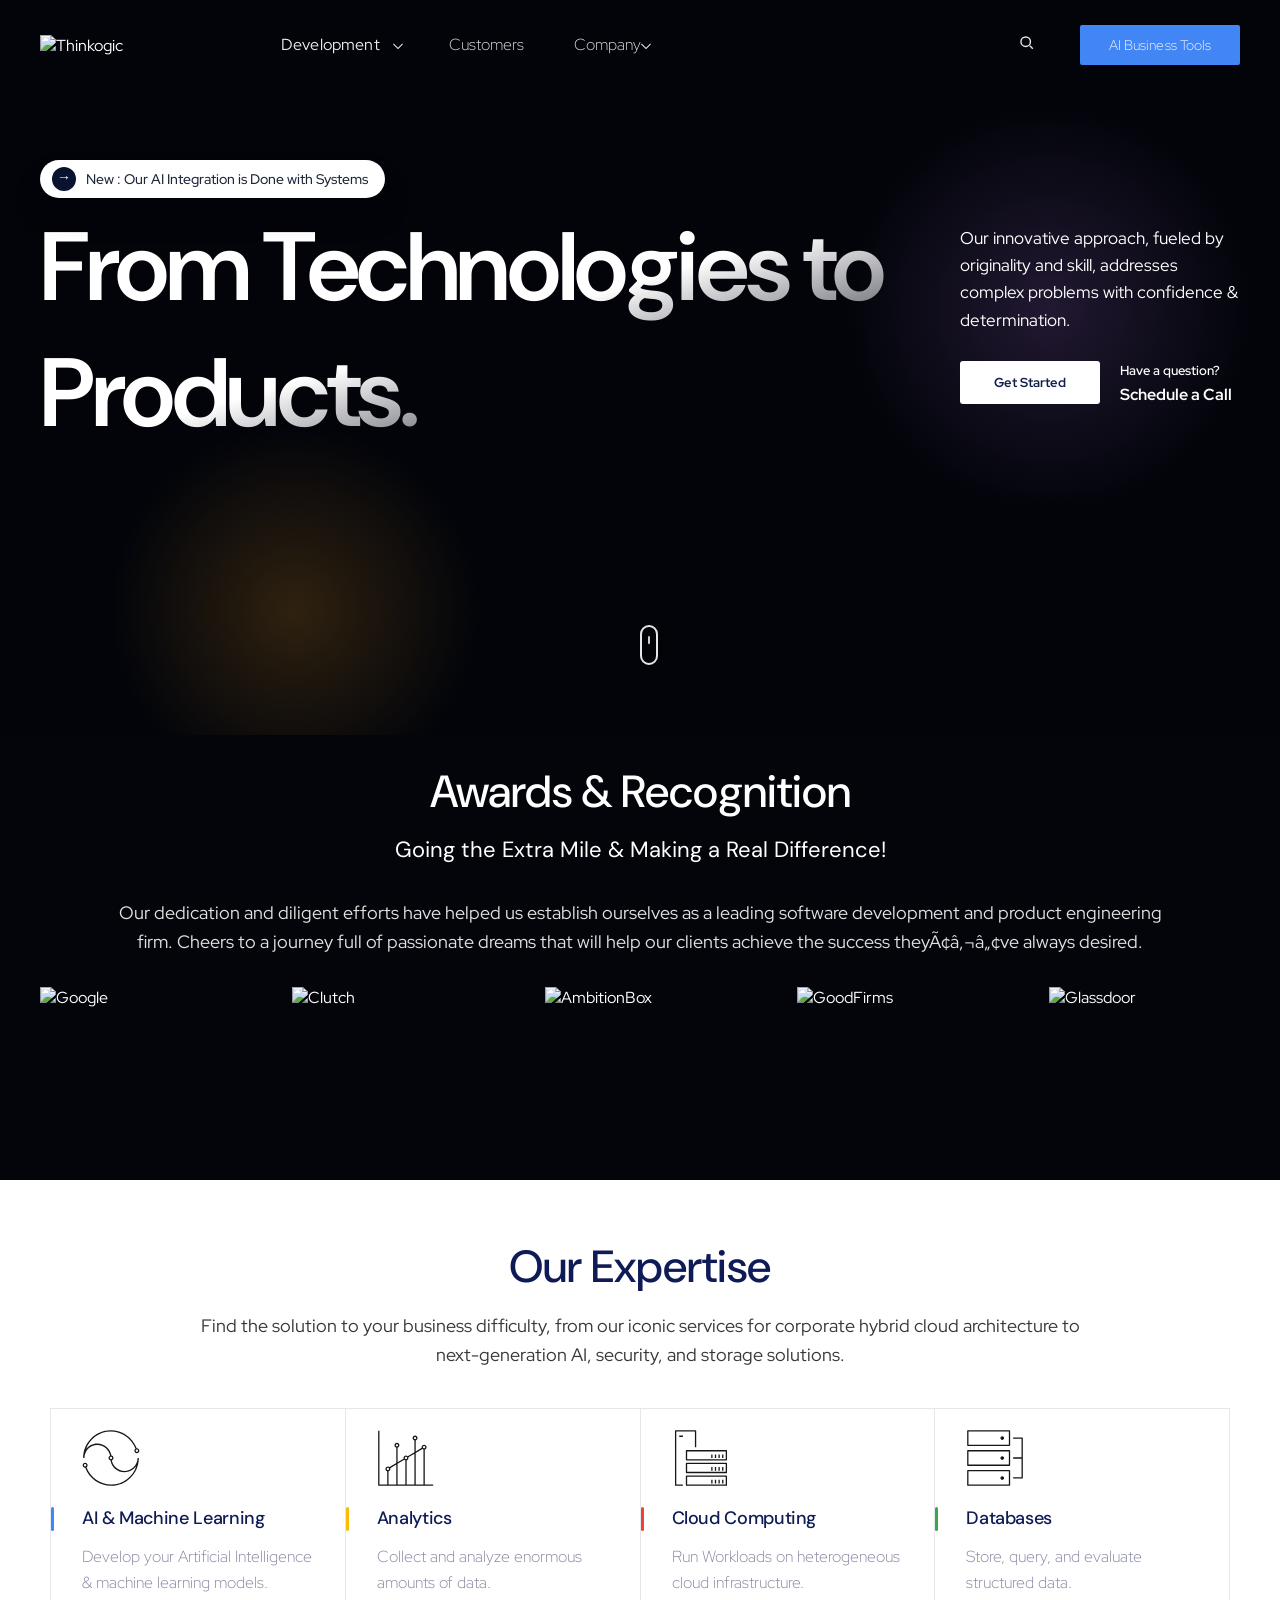
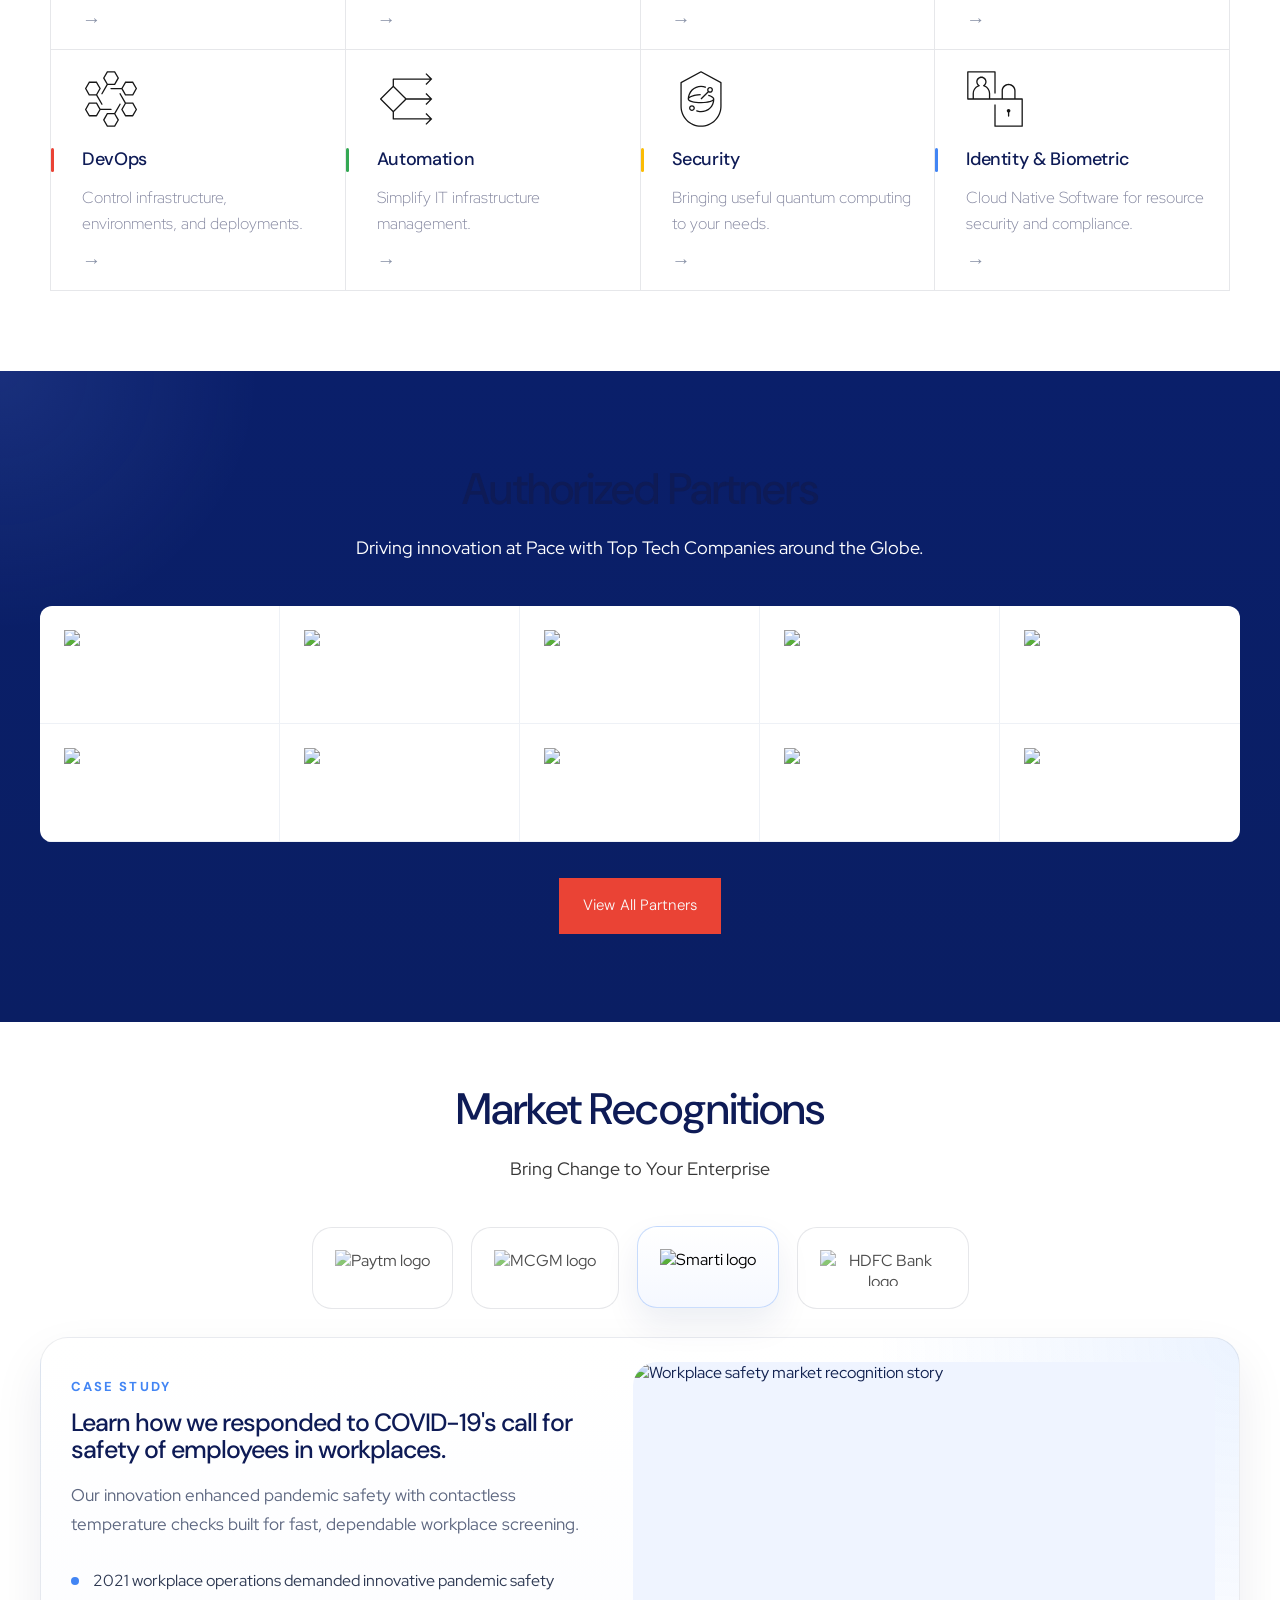
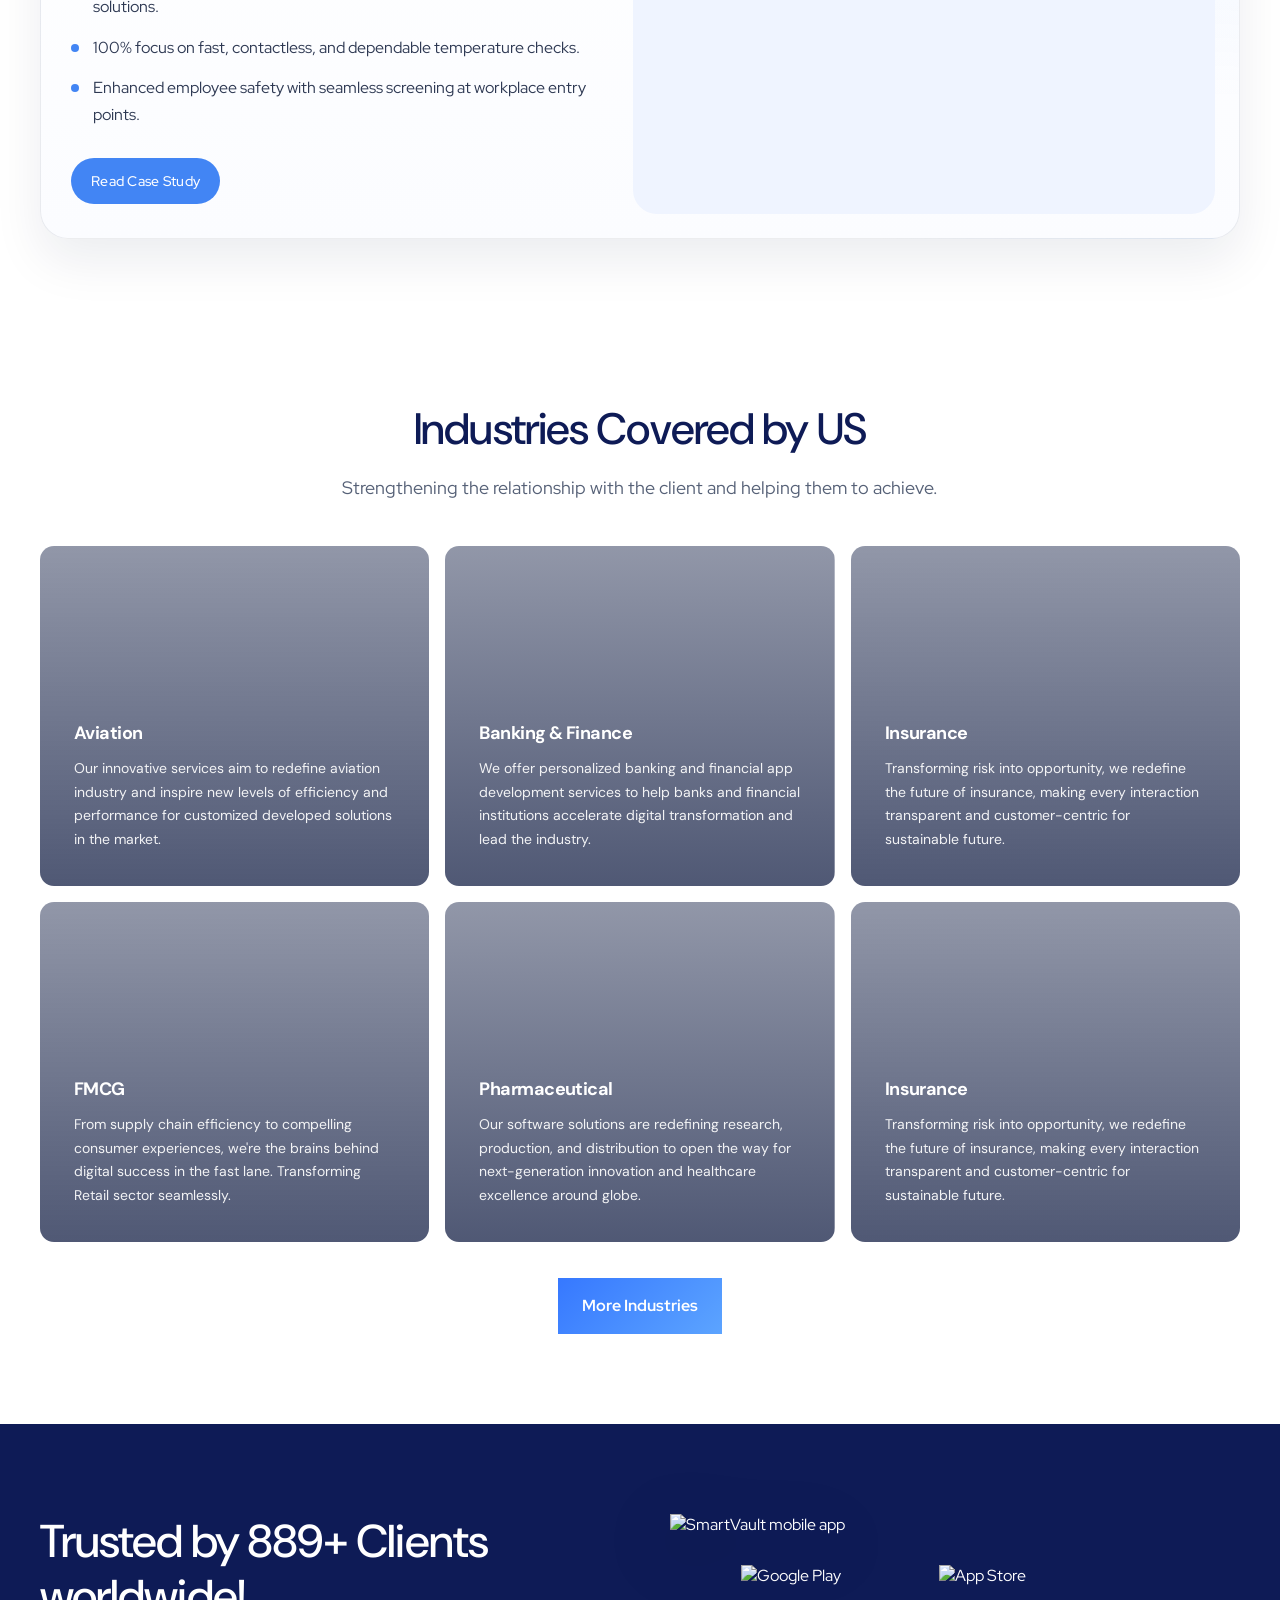
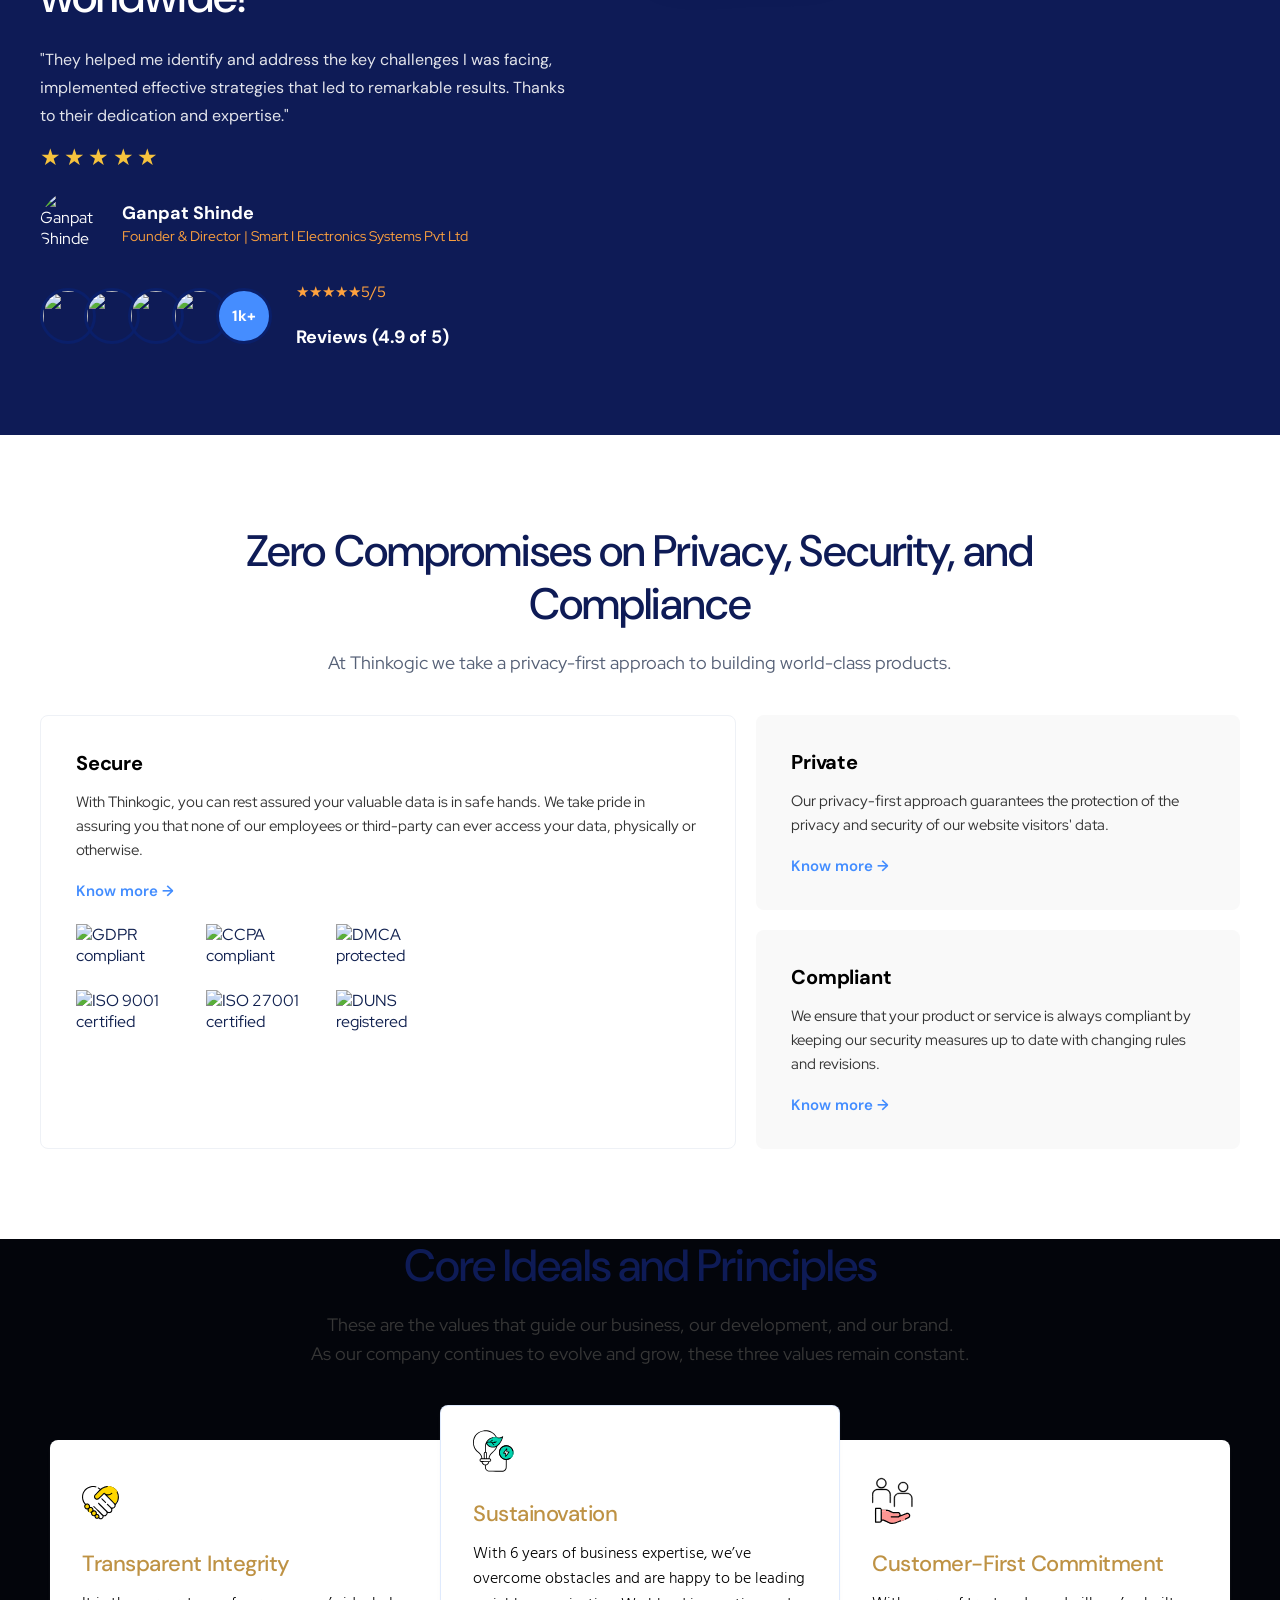
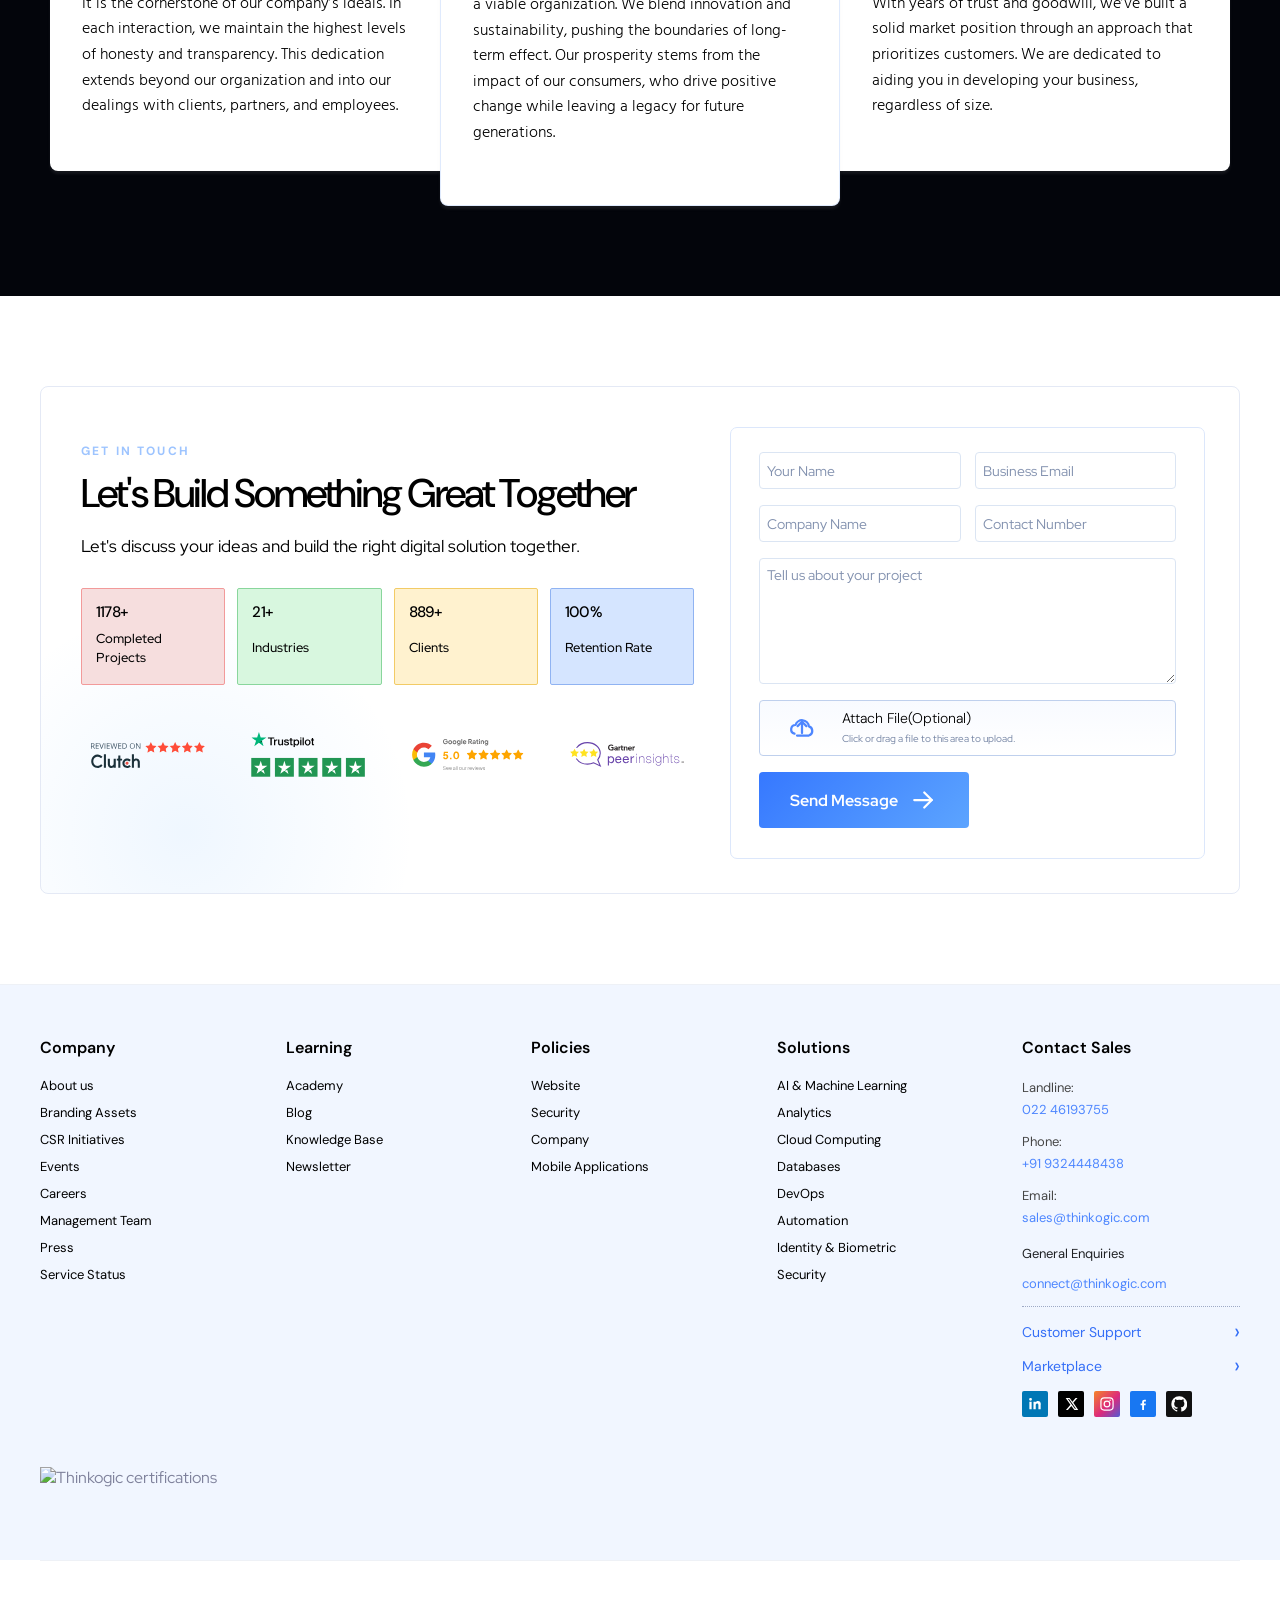
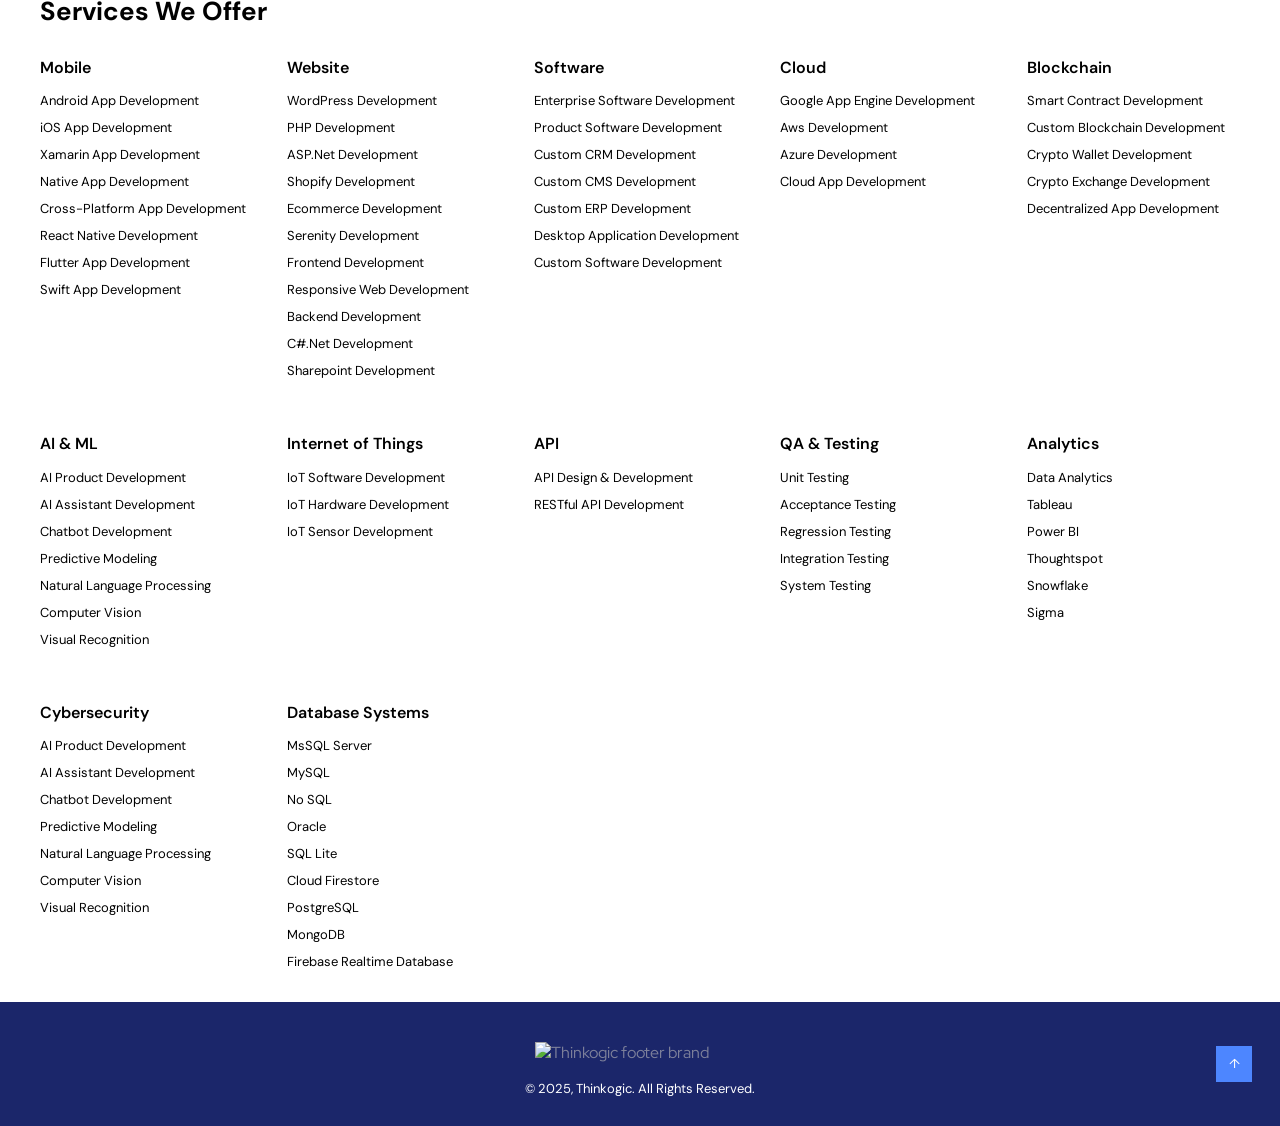
==== commit 48b3e8fd: "RemoveSection" ====
--- a/index.html
+++ b/index.html
@@ -1441,36 +1441,6 @@
         </div>
       </section>
 
-      <section class="work-section white-section">
-        <div class="container section-heading center dark-copy">
-          <p class="section-label dark">Our Work</p>
-          <h2>A Selection of Signature Projects</h2>
-        </div>
-        <div class="container featured-work">
-          <div class="work-copy">
-            <p class="section-label dark">Website of the Month</p>
-            <h3>NKS Global Exports<br />Fresa Frootz</h3>
-            <p>
-              IndiaÃ¢â‚¬â„¢s top freeze-dried deliciousness brands, providing you with the highest quality
-              and unique flavours.
-            </p>
-          </div>
-          <div class="work-visual">
-            <div class="work-browser">
-              <span></span>
-              <span></span>
-              <span></span>
-              <div class="browser-screen">
-                <div class="browser-card">
-                  <small>Fresa Frootz</small>
-                  <strong>Premium freeze-dried fruit brand experience</strong>
-                </div>
-              </div>
-            </div>
-          </div>
-        </div>
-      </section>
-
       <section class="industries-section white-section">
         <div class="container section-heading center dark-copy">
           <h2>Industries Covered by US</h2>
--- a/styles.css
+++ b/styles.css
@@ -1723,12 +1723,15 @@
 
 .industry-card h3 {
   margin: 0 0 12px;
-  font-size: 1.6rem;
+  font-size: 18px;
+  font-family: "DM Sans", Sans-serif;
   letter-spacing: -0.03em;
 }
 
 .industry-card p {
   margin: 0;
+  font-size: 14px;
+  font-family: "DM Sans", Sans-serif;
   color: rgba(255, 255, 255, 0.92);
 }
 
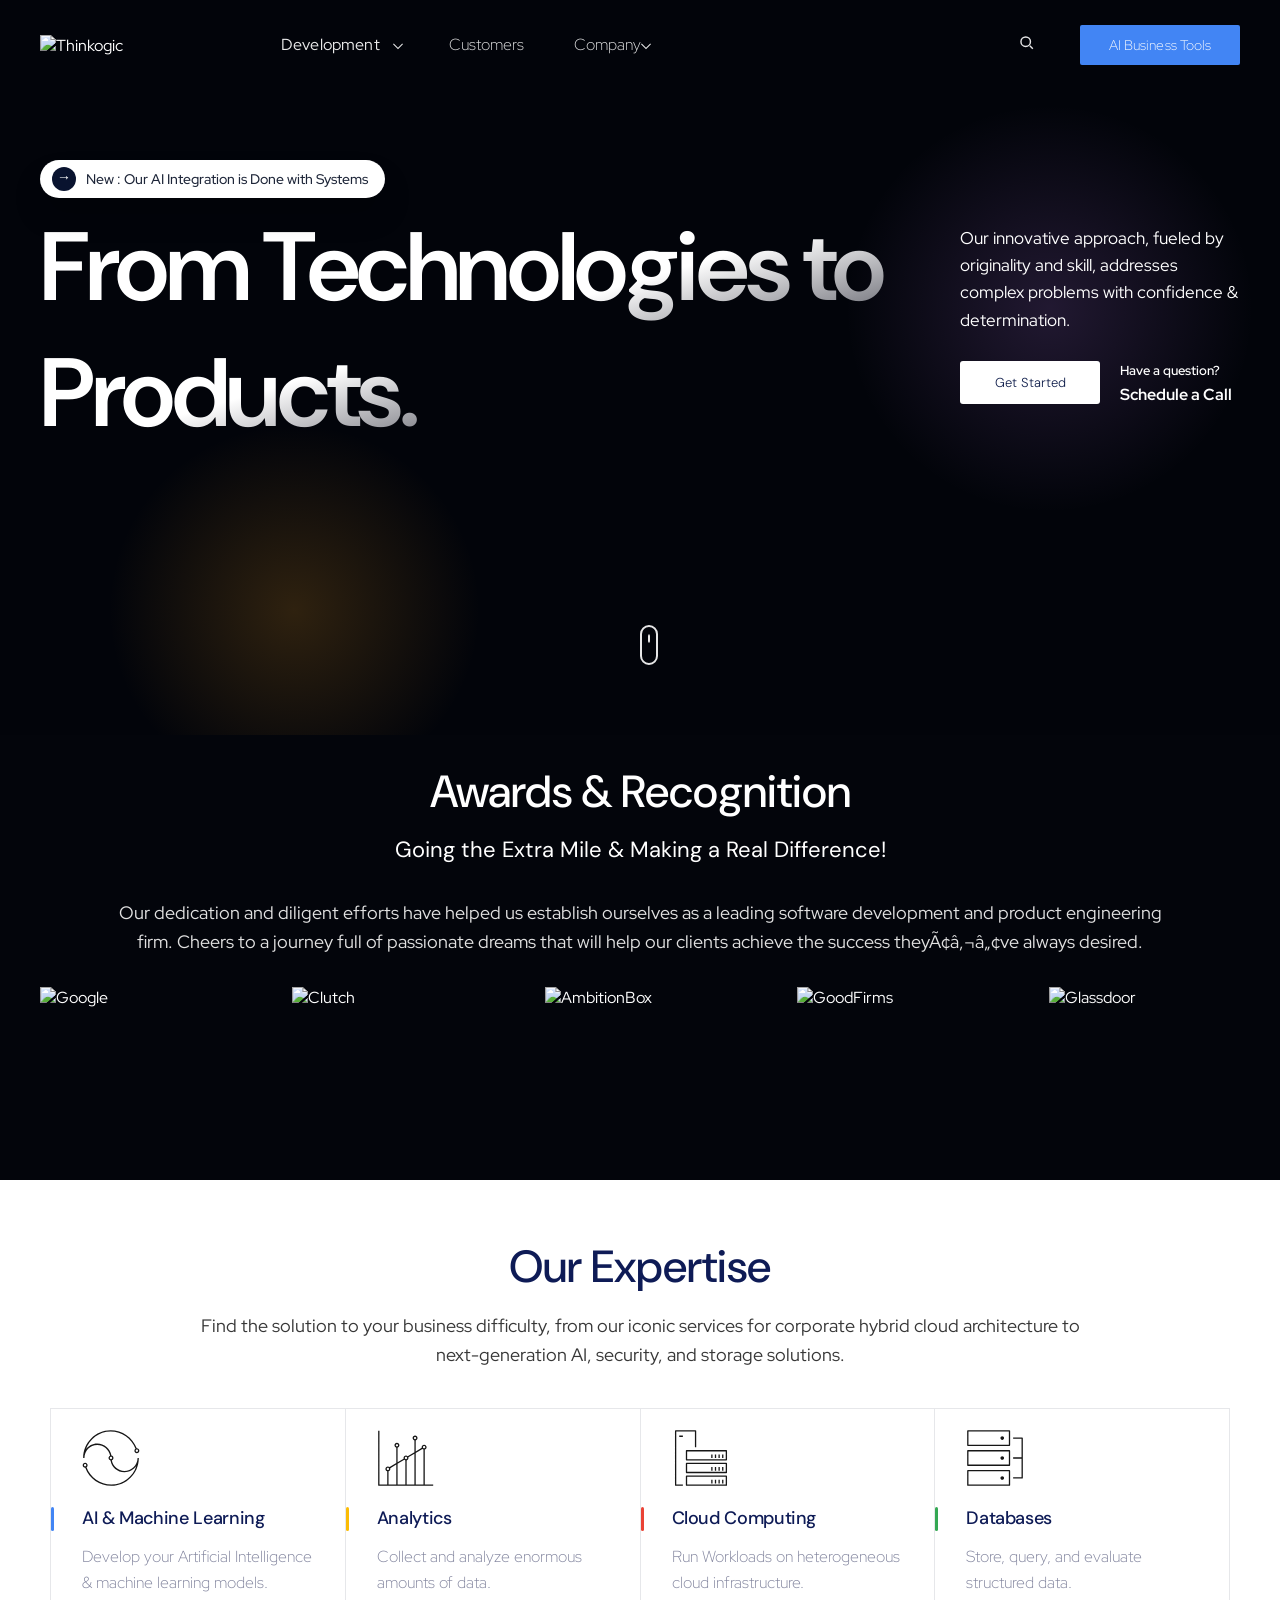
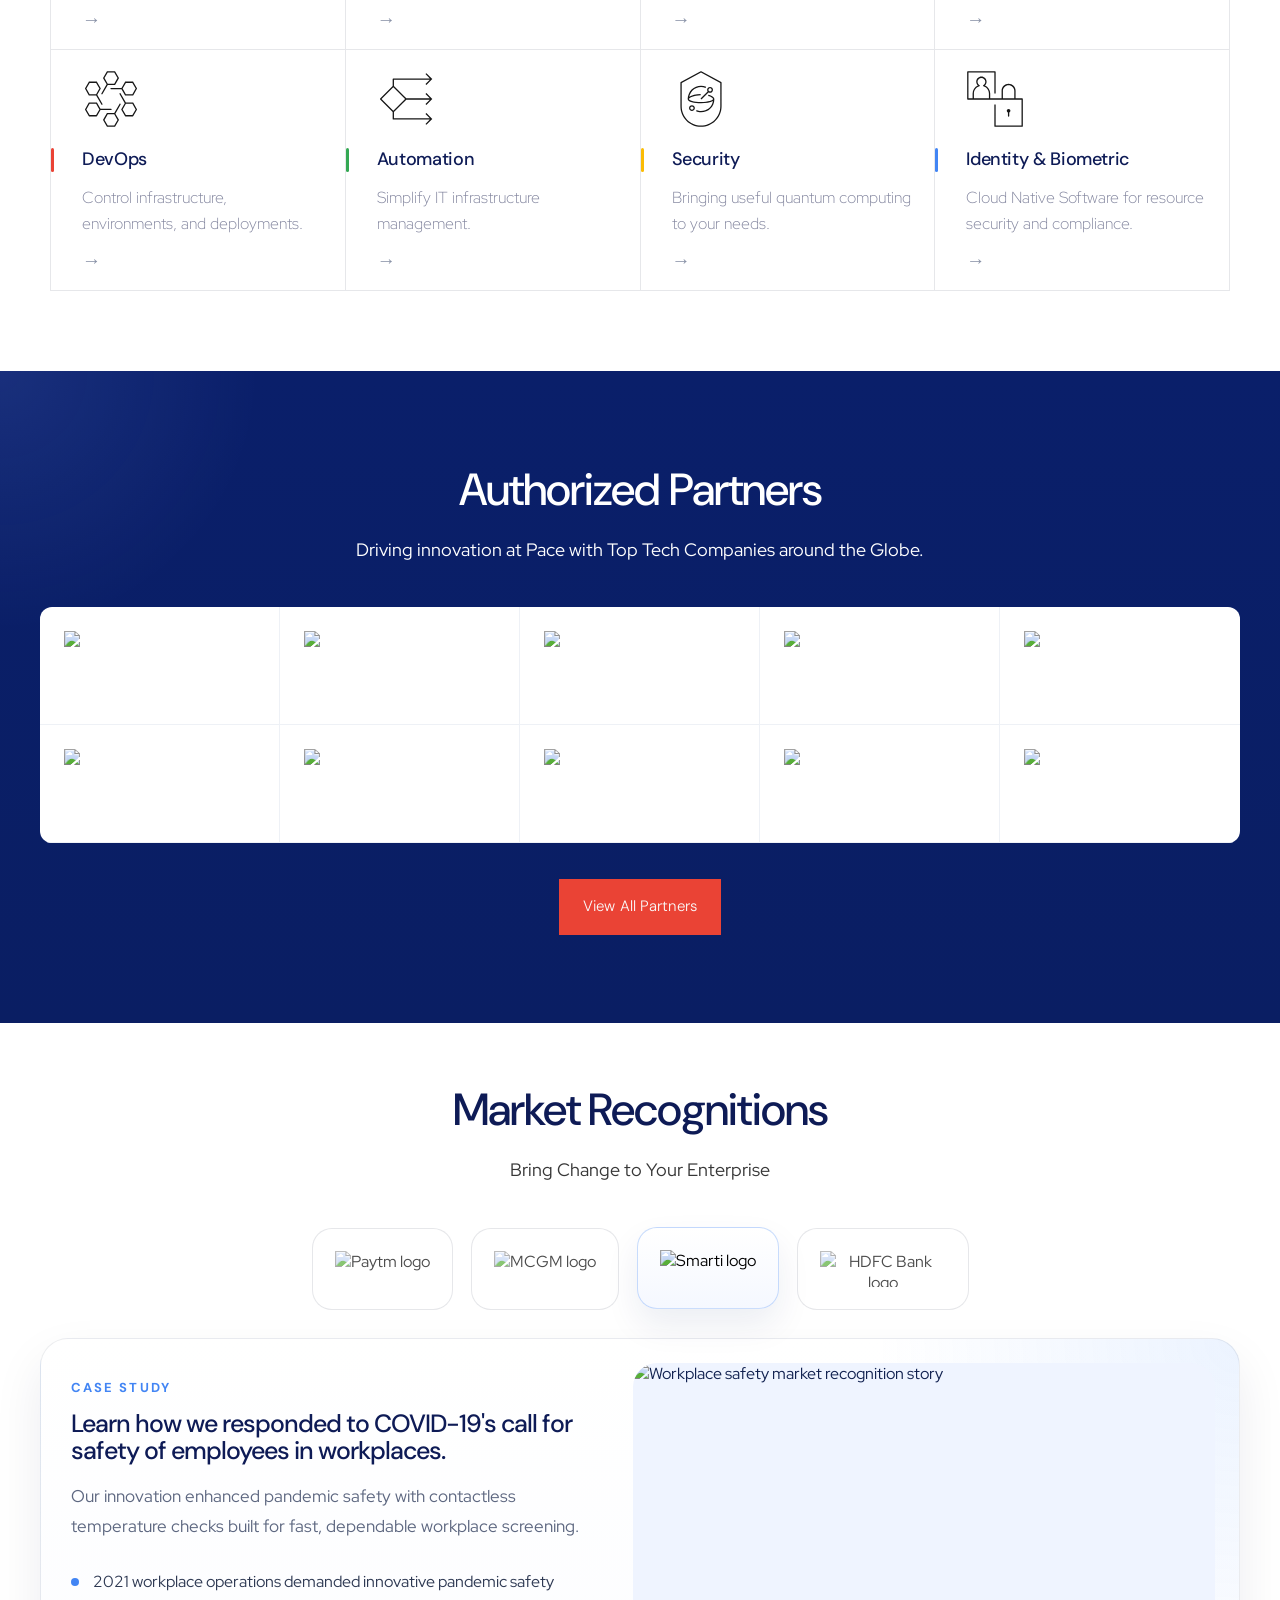
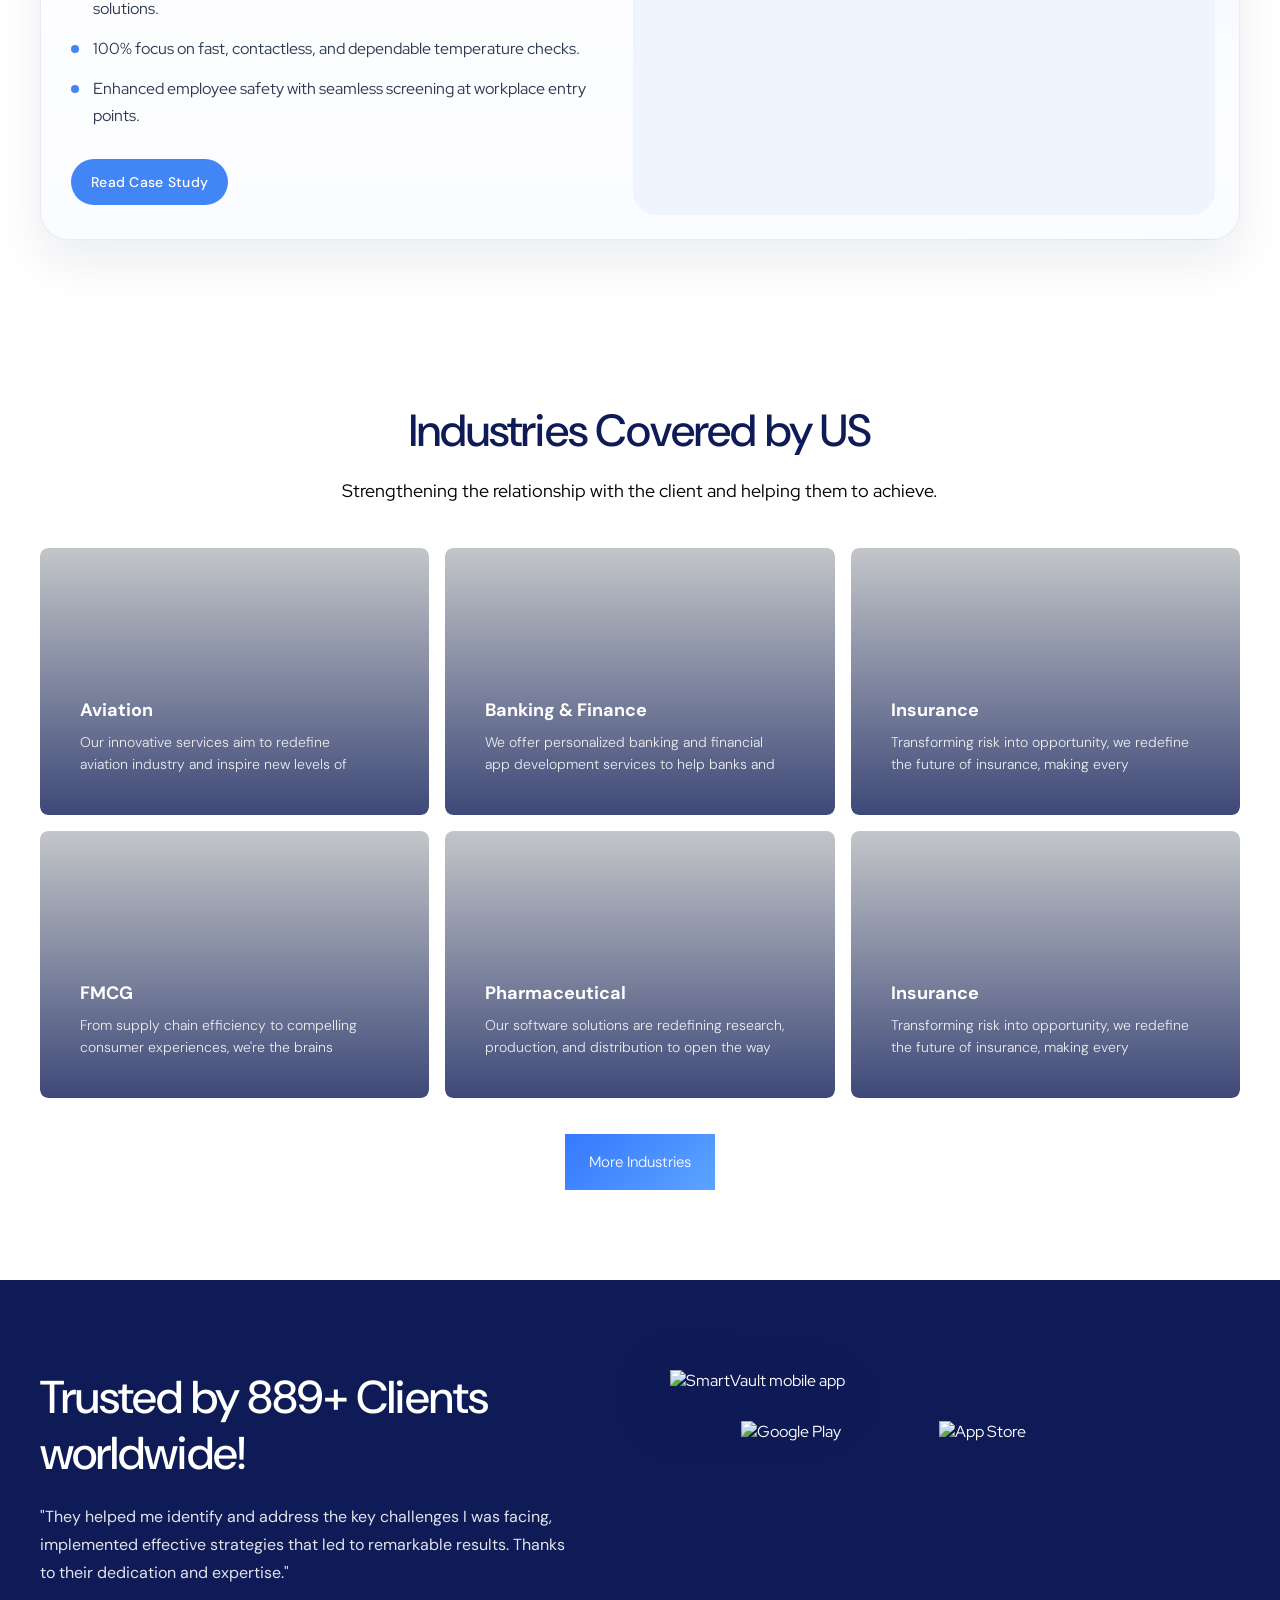
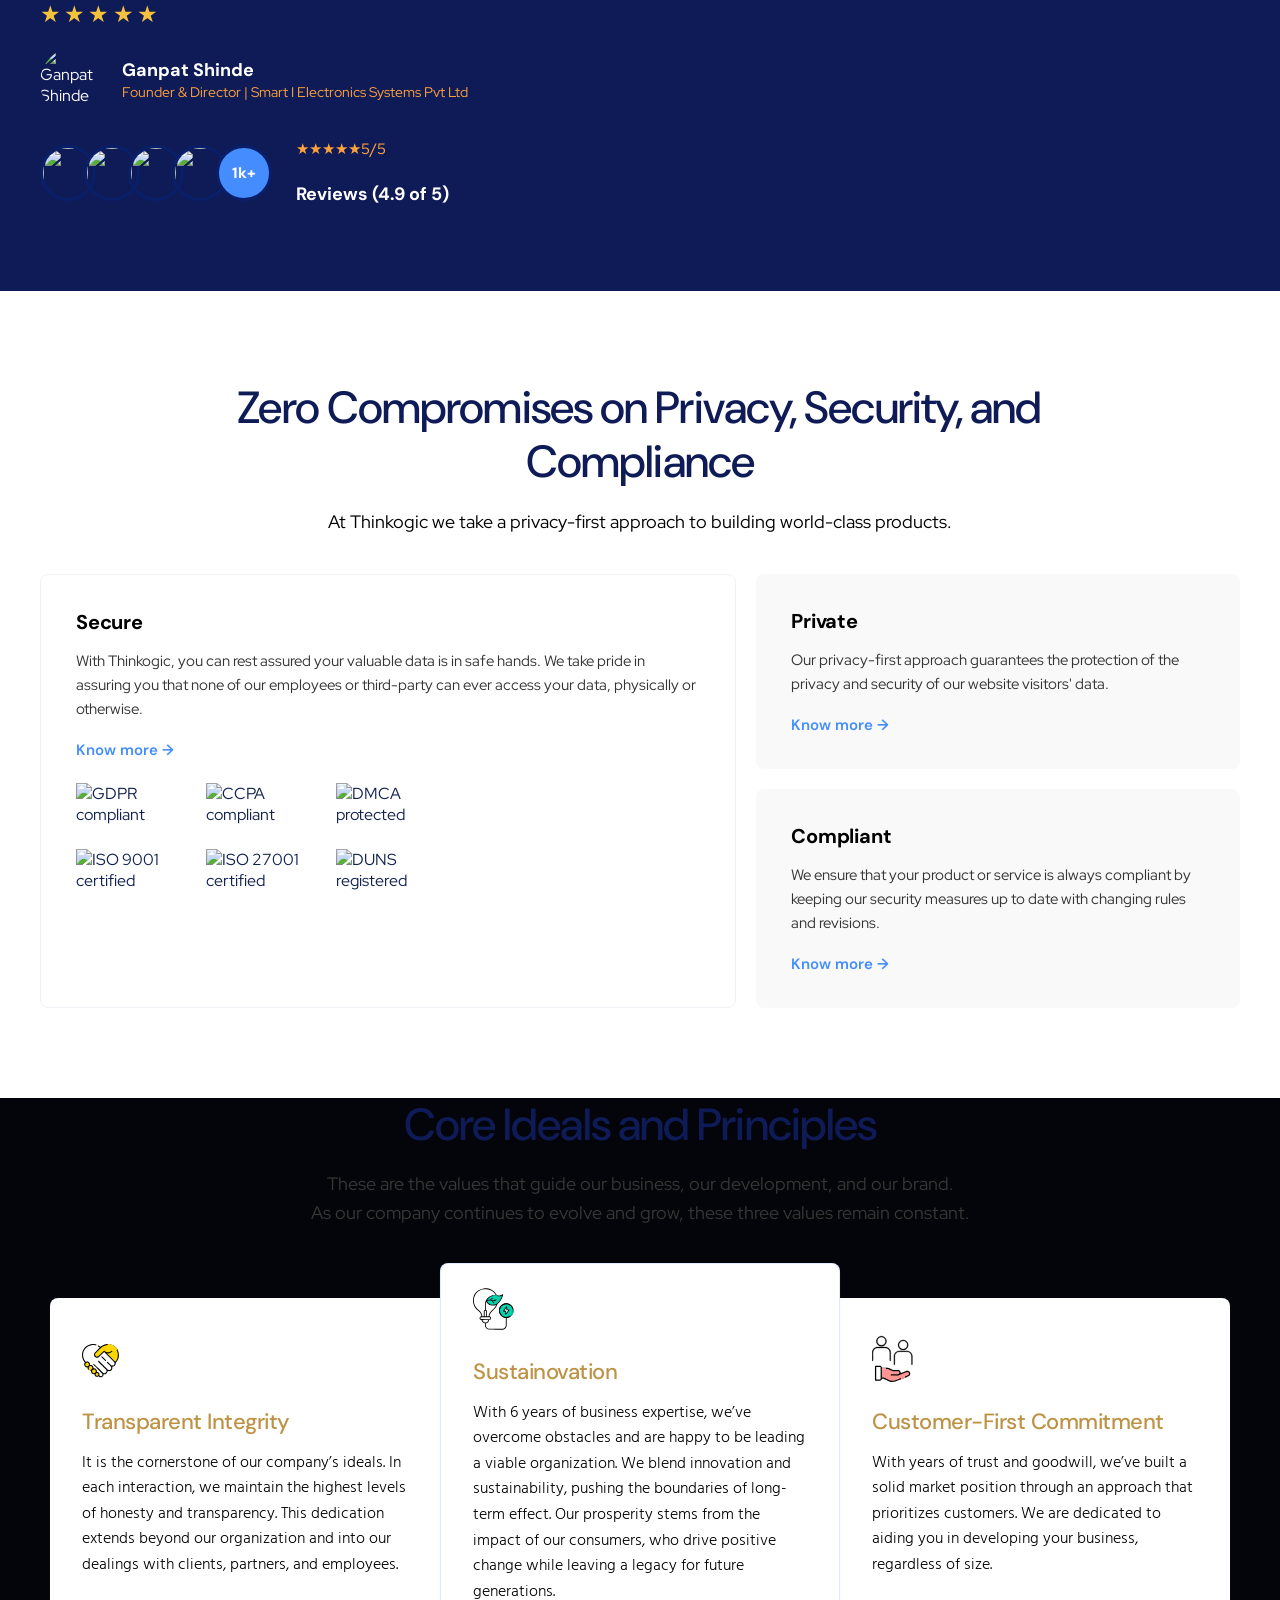
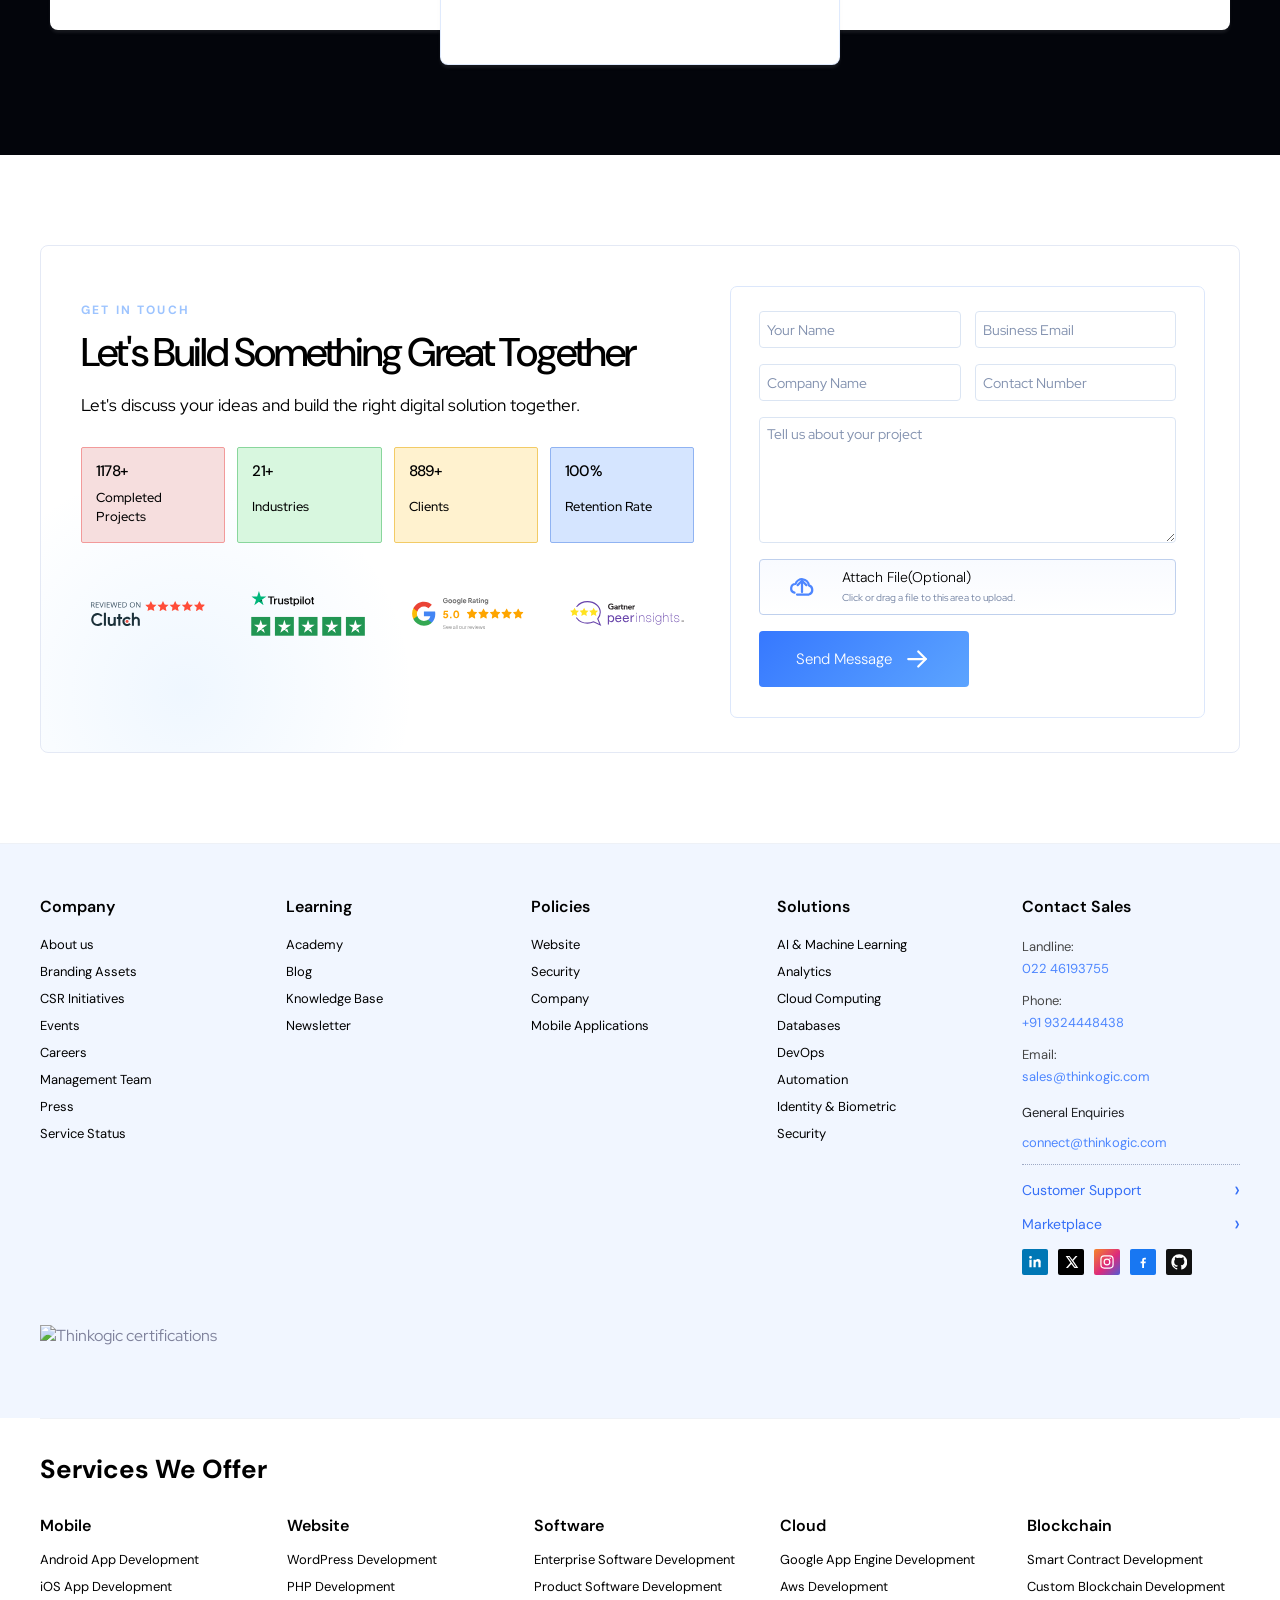
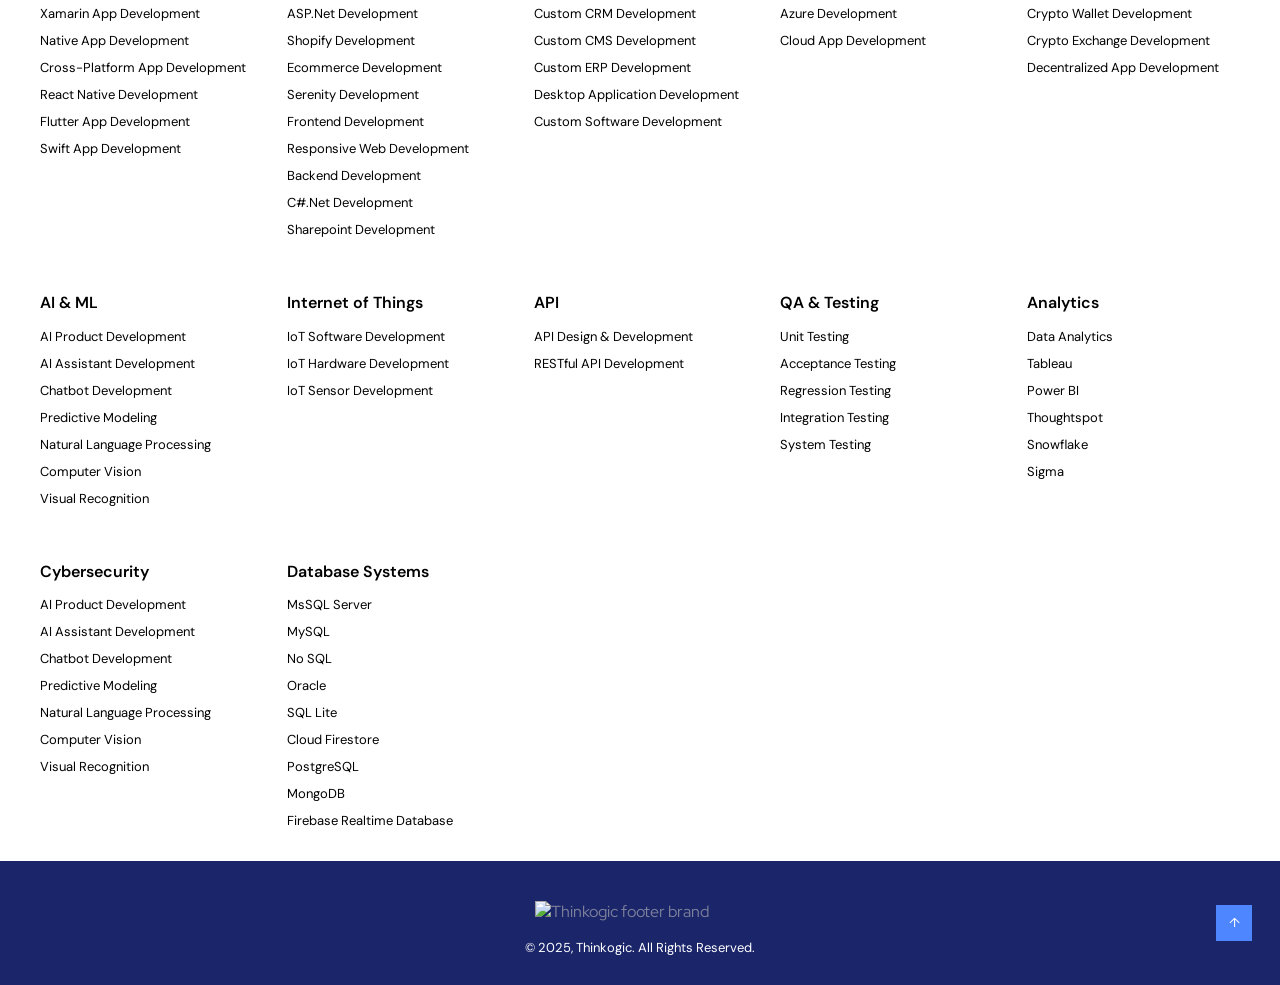
==== commit 2eced694: "IndustriesSection" ====
--- a/index.html
+++ b/index.html
@@ -1448,29 +1448,65 @@
         </div>
         <div class="container">
           <div class="industry-grid">
-            <article class="industry-card" style="background-image:linear-gradient(rgba(12,24,63,.45),rgba(12,24,63,.72)),url('https://thinkogic.com/wp-content/uploads/2024/09/aviation_image_1.png')">
-              <h3>Aviation</h3>
-              <p>Our innovative services aim to redefine aviation industry and inspire new levels of efficiency and performance for customized developed solutions in the market.</p>
+            <article
+              class="industry-card"
+              style="--industry-image:url('https://thinkogic.com/wp-content/uploads/2024/09/aviation_image_1.png'); --industry-hover-image:url('https://thinkogic.com/wp-content/uploads/2024/09/aviation_image_2.png');"
+            >
+              <span class="industry-card-overlay" aria-hidden="true"></span>
+              <div class="industry-card-content">
+                <h3>Aviation</h3>
+                <p>Our innovative services aim to redefine aviation industry and inspire new levels of efficiency and performance for customized developed solutions in the market.</p>
+              </div>
             </article>
-            <article class="industry-card" style="background-image:linear-gradient(rgba(12,24,63,.45),rgba(12,24,63,.72)),url('https://thinkogic.com/wp-content/uploads/2024/09/banking_finance_image_1.png')">
-              <h3>Banking &amp; Finance</h3>
-              <p>We offer personalized banking and financial app development services to help banks and financial institutions accelerate digital transformation and lead the industry.</p>
+            <article
+              class="industry-card"
+              style="--industry-image:url('https://thinkogic.com/wp-content/uploads/2024/09/banking_finance_image_1.png'); --industry-hover-image:url('https://thinkogic.com/wp-content/uploads/2024/09/banking_finance_image_2.png');"
+            >
+              <span class="industry-card-overlay" aria-hidden="true"></span>
+              <div class="industry-card-content">
+                <h3>Banking &amp; Finance</h3>
+                <p>We offer personalized banking and financial app development services to help banks and financial institutions accelerate digital transformation and lead the industry.</p>
+              </div>
             </article>
-            <article class="industry-card" style="background-image:linear-gradient(rgba(12,24,63,.45),rgba(12,24,63,.72)),url('https://thinkogic.com/wp-content/uploads/2024/09/insurance_image_1.png')">
-              <h3>Insurance</h3>
-              <p>Transforming risk into opportunity, we redefine the future of insurance, making every interaction transparent and customer-centric for sustainable future.</p>
+            <article
+              class="industry-card"
+              style="--industry-image:url('https://thinkogic.com/wp-content/uploads/2024/09/insurance_image_1.png'); --industry-hover-image:url('https://thinkogic.com/wp-content/uploads/2024/09/insurance_image_2.png');"
+            >
+              <span class="industry-card-overlay" aria-hidden="true"></span>
+              <div class="industry-card-content">
+                <h3>Insurance</h3>
+                <p>Transforming risk into opportunity, we redefine the future of insurance, making every interaction transparent and customer-centric for sustainable future.</p>
+              </div>
             </article>
-            <article class="industry-card" style="background-image:linear-gradient(rgba(12,24,63,.45),rgba(12,24,63,.72)),url('https://thinkogic.com/wp-content/uploads/2024/09/FMCG_image_1.png')">
-              <h3>FMCG</h3>
-              <p>From supply chain efficiency to compelling consumer experiences, we're the brains behind digital success in the fast lane. Transforming Retail sector seamlessly.</p>
+            <article
+              class="industry-card"
+              style="--industry-image:url('https://thinkogic.com/wp-content/uploads/2024/09/FMCG_image_1.png'); --industry-hover-image:url('https://thinkogic.com/wp-content/uploads/2024/09/FMCG_image_2.png');"
+            >
+              <span class="industry-card-overlay" aria-hidden="true"></span>
+              <div class="industry-card-content">
+                <h3>FMCG</h3>
+                <p>From supply chain efficiency to compelling consumer experiences, we're the brains behind digital success in the fast lane. Transforming Retail sector seamlessly.</p>
+              </div>
             </article>
-            <article class="industry-card" style="background-image:linear-gradient(rgba(12,24,63,.45),rgba(12,24,63,.72)),url('https://thinkogic.com/wp-content/uploads/2024/09/pharmaceutical_image_1.png')">
-              <h3>Pharmaceutical</h3>
-              <p>Our software solutions are redefining research, production, and distribution to open the way for next-generation innovation and healthcare excellence around globe.</p>
+            <article
+              class="industry-card"
+              style="--industry-image:url('https://thinkogic.com/wp-content/uploads/2024/09/pharmaceutical_image_1.png'); --industry-hover-image:url('https://thinkogic.com/wp-content/uploads/2024/09/pharmaceutical_image_2.png');"
+            >
+              <span class="industry-card-overlay" aria-hidden="true"></span>
+              <div class="industry-card-content">
+                <h3>Pharmaceutical</h3>
+                <p>Our software solutions are redefining research, production, and distribution to open the way for next-generation innovation and healthcare excellence around globe.</p>
+              </div>
             </article>
-            <article class="industry-card" style="background-image:linear-gradient(rgba(12,24,63,.45),rgba(12,24,63,.72)),url('https://thinkogic.com/wp-content/uploads/2024/01/manufacturing_image_1.png')">
-              <h3>Insurance</h3>
-              <p>Transforming risk into opportunity, we redefine the future of insurance, making every interaction transparent and customer-centric for sustainable future.</p>
+            <article
+              class="industry-card"
+              style="--industry-image:url('https://thinkogic.com/wp-content/uploads/2024/01/manufacturing_image_1.png'); --industry-hover-image:url('https://thinkogic.com/wp-content/uploads/2024/01/manufacturing_image_2.png');"
+            >
+              <span class="industry-card-overlay" aria-hidden="true"></span>
+              <div class="industry-card-content">
+                <h3>Insurance</h3>
+                <p>Transforming risk into opportunity, we redefine the future of insurance, making every interaction transparent and customer-centric for sustainable future.</p>
+              </div>
             </article>
           </div>
           <div class="section-button-wrap">
--- a/styles.css
+++ b/styles.css
@@ -686,7 +686,9 @@
 }
 
 .button {
+  font-size: 15px;
   display: inline-flex;
+  font-family: "DM Sans", Sans-serif;
   align-items: center;
   justify-content: center;
   min-height: 56px;
@@ -695,7 +697,7 @@
   border-radius: 0px;
   background: linear-gradient(135deg, #3678ff, #5ca4ff);
   color: #fff;
-  font-weight: 700;
+  font-weight: 300;
   cursor: pointer;
 }
 
@@ -907,11 +909,11 @@
 .section-heading h2 {
   margin: 0;
   font-family: "DM Sans", Sans-serif;
-    font-size: 44px;
+    font-size: 45px;
     font-weight: 500;
     line-height: 1.2em;
     letter-spacing: -0.02em;
-    color: #0E1B56;
+    color: #ffffff;
 }
 
 .section-heading p {
@@ -924,7 +926,7 @@
 }
 
 .dark-copy p {
-  color: var(--muted-dark);
+  color: #000000;
 }
 
 .dark-copy h2 {
@@ -1516,26 +1518,144 @@
 }
 
 .industry-card {
-  min-height: 340px;
-  padding: 34px;
+  position: relative;
+  height: 267px;
+  padding: 90px 50px 40px 40px;
   display: flex;
   flex-direction: column;
   justify-content: flex-end;
-  border-radius: 14px;
+  border-radius: 8px;
+  color: #fff;
+  isolation: isolate;
+  overflow: hidden;
+  transition: border 0.3s ease, border-radius 0.3s ease, box-shadow 0.3s ease;
+}
+
+.industry-card::before,
+.industry-card::after {
+  content: "";
+  position: absolute;
+  inset: 0;
+  background-position: center;
+  background-repeat: no-repeat;
   background-size: cover;
-  background-position: center;
-  color: #fff;
+  transition: opacity 1.8s ease;
+  will-change: opacity;
+}
+
+.industry-card::before {
+  background-image: var(--industry-image);
+  opacity: 1;
+}
+
+.industry-card::after {
+  background-image: var(--industry-hover-image);
+  opacity: 0;
+}
+
+.industry-card-overlay {
+  position: absolute;
+  inset: 0;
+  border-radius: inherit;
+  background-image: linear-gradient(rgba(27, 37, 47, 0.33) 0%, rgb(14, 27, 86) 100%);
+  opacity: 0.8;
+  transition: background 0.3s ease, border-radius 0.3s ease, opacity 0.3s ease;
+  pointer-events: none;
+}
+
+.industry-card-content {
+  position: relative;
+  z-index: 1;
+  display: flex;
+  flex-direction: column;
+  justify-content: flex-end;
+  height: 100%;
+  min-height: 0;
+  box-sizing: border-box;
+  padding: 60px 0 0;
+  text-align: left;
+  transition: padding 0.4s ease;
+}
+
+.industry-card:hover::before,
+.industry-card:focus-within::before {
+  opacity: 0;
+}
+
+.industry-card:hover::after,
+.industry-card:focus-within::after {
+  opacity: 1;
+}
+
+.industry-card:hover .industry-card-content,
+.industry-card:focus-within .industry-card-content {
+  padding: 0 0 18px;
 }
 
 .industry-card h3 {
-  margin: 0 0 12px;
-  font-size: 1.6rem;
-  letter-spacing: -0.03em;
+  position: relative;
+  z-index: 1;
+  margin: 0 0 10px;
+  font-size: 18px;
+  font-family: "DM Sans", sans-serif;
+  letter-spacing: 0;
 }
 
 .industry-card p {
+  position: relative;
+  z-index: 1;
   margin: 0;
-  color: rgba(255, 255, 255, 0.92);
+  max-height: 4.8em;
+  overflow: hidden;
+  color: rgb(237, 237, 237);
+  opacity: 1;
+  transform: translateY(0);
+  font-size: 14px;
+  font-family: "DM Sans", sans-serif;
+  font-weight: 300;
+  line-height: 1.55;
+  display: -webkit-box;
+  -webkit-box-orient: vertical;
+  -webkit-line-clamp: 3;
+  line-clamp: 3;
+  transition:
+    max-height 0.4s ease,
+    margin 0.4s ease,
+    opacity 0.4s ease,
+    transform 0.4s ease;
+}
+
+.industry-card:hover p,
+.industry-card:focus-within p {
+  margin: 0;
+  max-height: 10em;
+  opacity: 1;
+  transform: translateY(0);
+  -webkit-line-clamp: unset;
+  line-clamp: unset;
+}
+
+@media (hover: none), (pointer: coarse) {
+  .industry-card::before {
+    opacity: 1;
+  }
+
+  .industry-card::after {
+    opacity: 0;
+  }
+
+  .industry-card .industry-card-content {
+    padding: 0 0 60px;
+  }
+
+  .industry-card p {
+    margin: 0;
+    max-height: 4.8em;
+    opacity: 1;
+    transform: translateY(0);
+    -webkit-line-clamp: 3;
+    line-clamp: 3;
+  }
 }
 
 .clients-section {
@@ -1710,29 +1830,121 @@
 }
 
 .industry-card {
-  min-height: 340px;
-  padding: 34px;
+  position: relative;
+  height: 267px;
+  padding: 90px 50px 40px 40px;
   display: flex;
   flex-direction: column;
   justify-content: flex-end;
-  border-radius: 14px;
+  border-radius: 8px;
+  color: #fff;
+  isolation: isolate;
+  overflow: hidden;
+  transition: border 0.3s ease, border-radius 0.3s ease, box-shadow 0.3s ease;
+}
+
+.industry-card::before,
+.industry-card::after {
+  content: "";
+  position: absolute;
+  inset: 0;
+  background-position: center;
+  background-repeat: no-repeat;
   background-size: cover;
-  background-position: center;
-  color: #fff;
+  transition: opacity 1.8s ease;
+  will-change: opacity;
+}
+
+.industry-card::before {
+  background-image: var(--industry-image);
+  opacity: 1;
+}
+
+.industry-card::after {
+  background-image: var(--industry-hover-image);
+  opacity: 0;
+}
+
+.industry-card-overlay {
+  position: absolute;
+  inset: 0;
+  border-radius: inherit;
+  background-image: linear-gradient(rgba(27, 37, 47, 0.33) 0%, rgb(14, 27, 86) 100%);
+  opacity: 0.8;
+  transition: background 0.3s ease, border-radius 0.3s ease, opacity 0.3s ease;
+  pointer-events: none;
+}
+
+.industry-card-content {
+  position: relative;
+  z-index: 1;
+  display: flex;
+  flex-direction: column;
+  justify-content: flex-end;
+  height: 100%;
+  min-height: 0;
+  box-sizing: border-box;
+  padding: 60px 0 0;
+  text-align: left;
+  transition: padding 0.4s ease;
+}
+
+.industry-card:hover::before,
+.industry-card:focus-within::before {
+  opacity: 0;
+}
+
+.industry-card:hover::after,
+.industry-card:focus-within::after {
+  opacity: 1;
+}
+
+.industry-card:hover .industry-card-content,
+.industry-card:focus-within .industry-card-content {
+  padding: 0 0 18px;
 }
 
 .industry-card h3 {
-  margin: 0 0 12px;
+  position: relative;
+  z-index: 1;
+  margin: 0 0 10px;
   font-size: 18px;
-  font-family: "DM Sans", Sans-serif;
-  letter-spacing: -0.03em;
+  font-family: "DM Sans", sans-serif;
+  letter-spacing: 0;
 }
 
 .industry-card p {
+  position: relative;
+  z-index: 1;
   margin: 0;
+  max-height: 4.8em;
+  overflow: hidden;
+  color: rgb(237, 237, 237);
+  opacity: 1;
+  transform: translateY(0);
   font-size: 14px;
-  font-family: "DM Sans", Sans-serif;
-  color: rgba(255, 255, 255, 0.92);
+  font-family: "DM Sans", sans-serif;
+  font-weight: 300;
+  line-height: 1.55;
+  display: -webkit-box;
+  -webkit-box-orient: vertical;
+  -webkit-line-clamp: 3;
+  line-clamp: 3;
+  transition:
+    max-height 0.4s ease,
+    margin 0.4s ease,
+    opacity 0.4s ease,
+    transform 0.4s ease;
+}
+
+.industry-card:hover p,
+.industry-card:focus-within p {
+  margin: 0;
+  max-height: 10em;
+  opacity: 1;
+  transform: translateY(0);
+  -webkit-line-clamp: unset;
+  line-clamp: unset;
 }
 
 .clients-section {
@@ -2903,6 +3115,11 @@
     grid-template-columns: repeat(2, minmax(0, 1fr));
   }
 
+  .industry-card {
+    height: 250px;
+    padding: 74px 32px 28px;
+  }
+
   .ideals-section .section-heading h2 {
     font-size: 40px;
   }
@@ -3217,6 +3434,17 @@
   .expertise-grid,
   .form-row {
     grid-template-columns: 1fr;
+  }
+
+  .industry-card {
+    height: 240px;
+    padding: 56px 24px 24px;
+  }
+
+  .industry-card .industry-card-content,
+  .industry-card:hover .industry-card-content,
+  .industry-card:focus-within .industry-card-content {
+    padding: 0 0 28px;
   }
 
   .contact-form-heading,
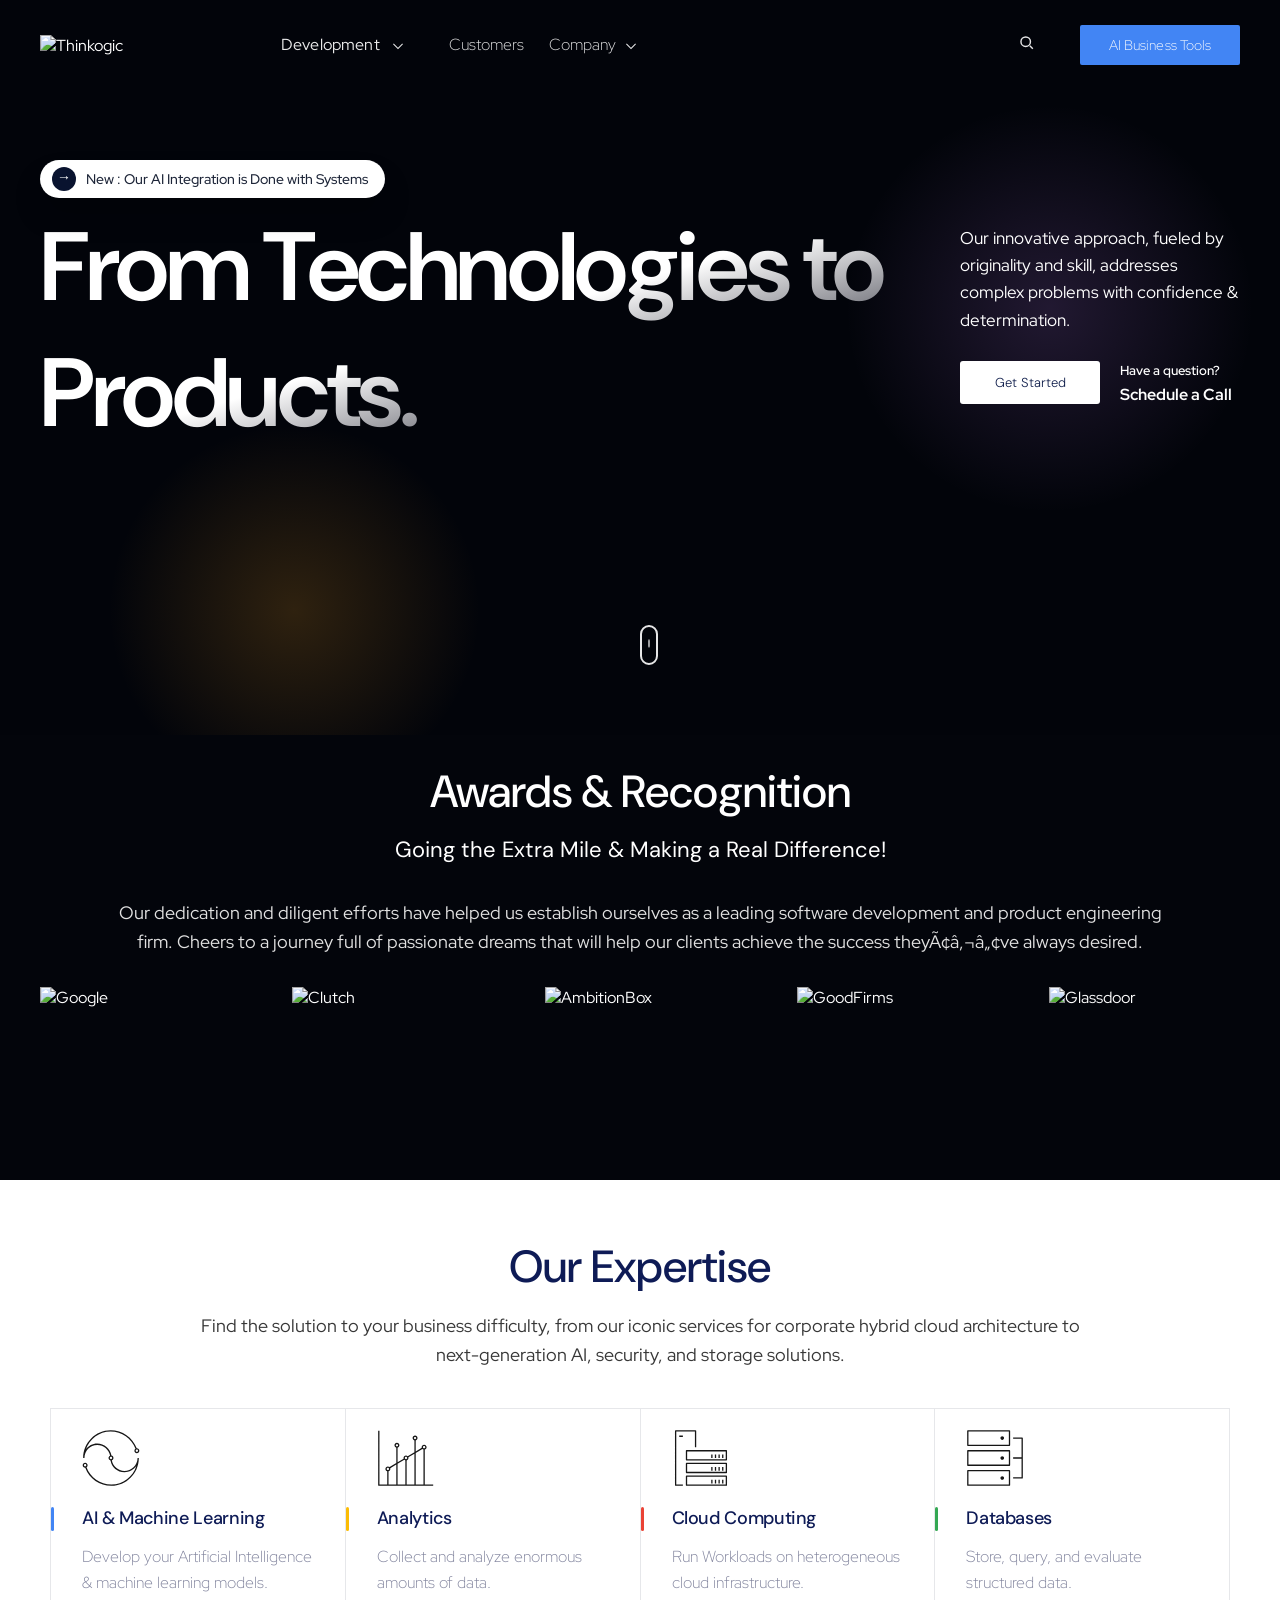
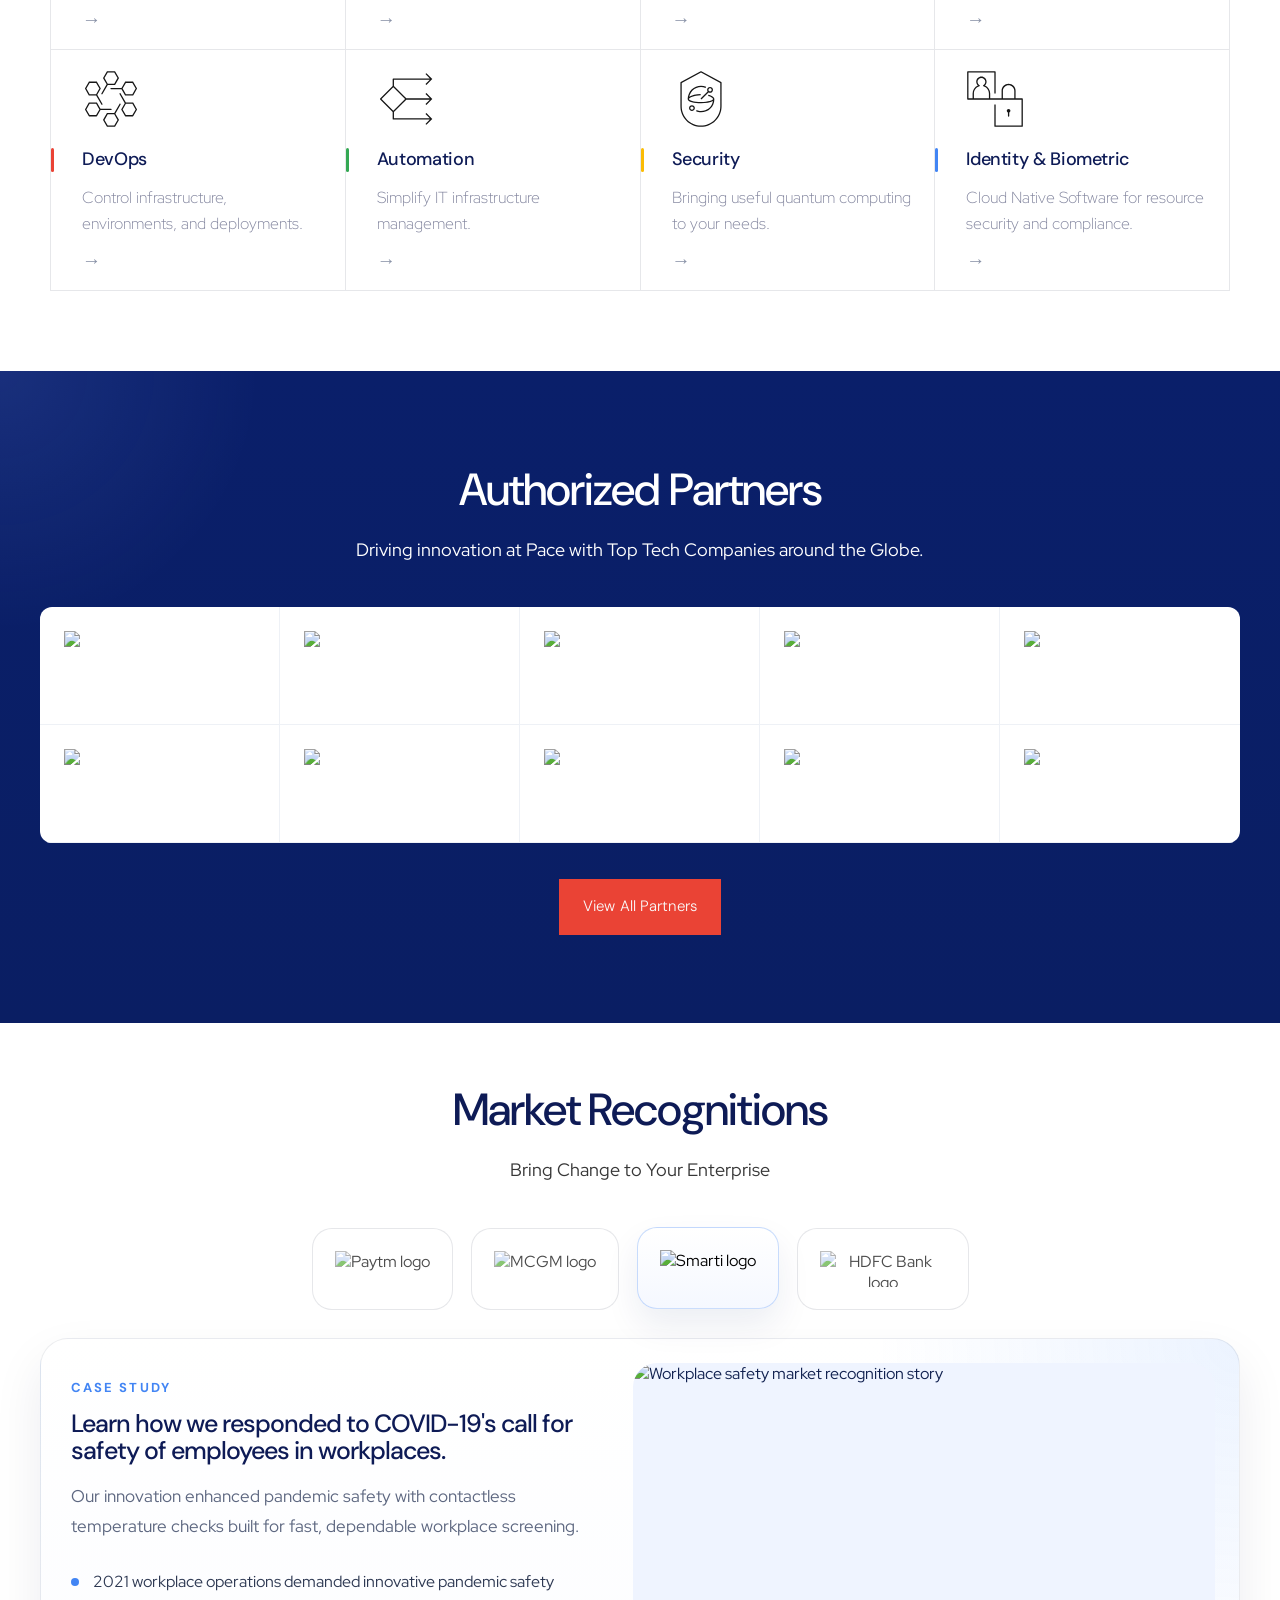
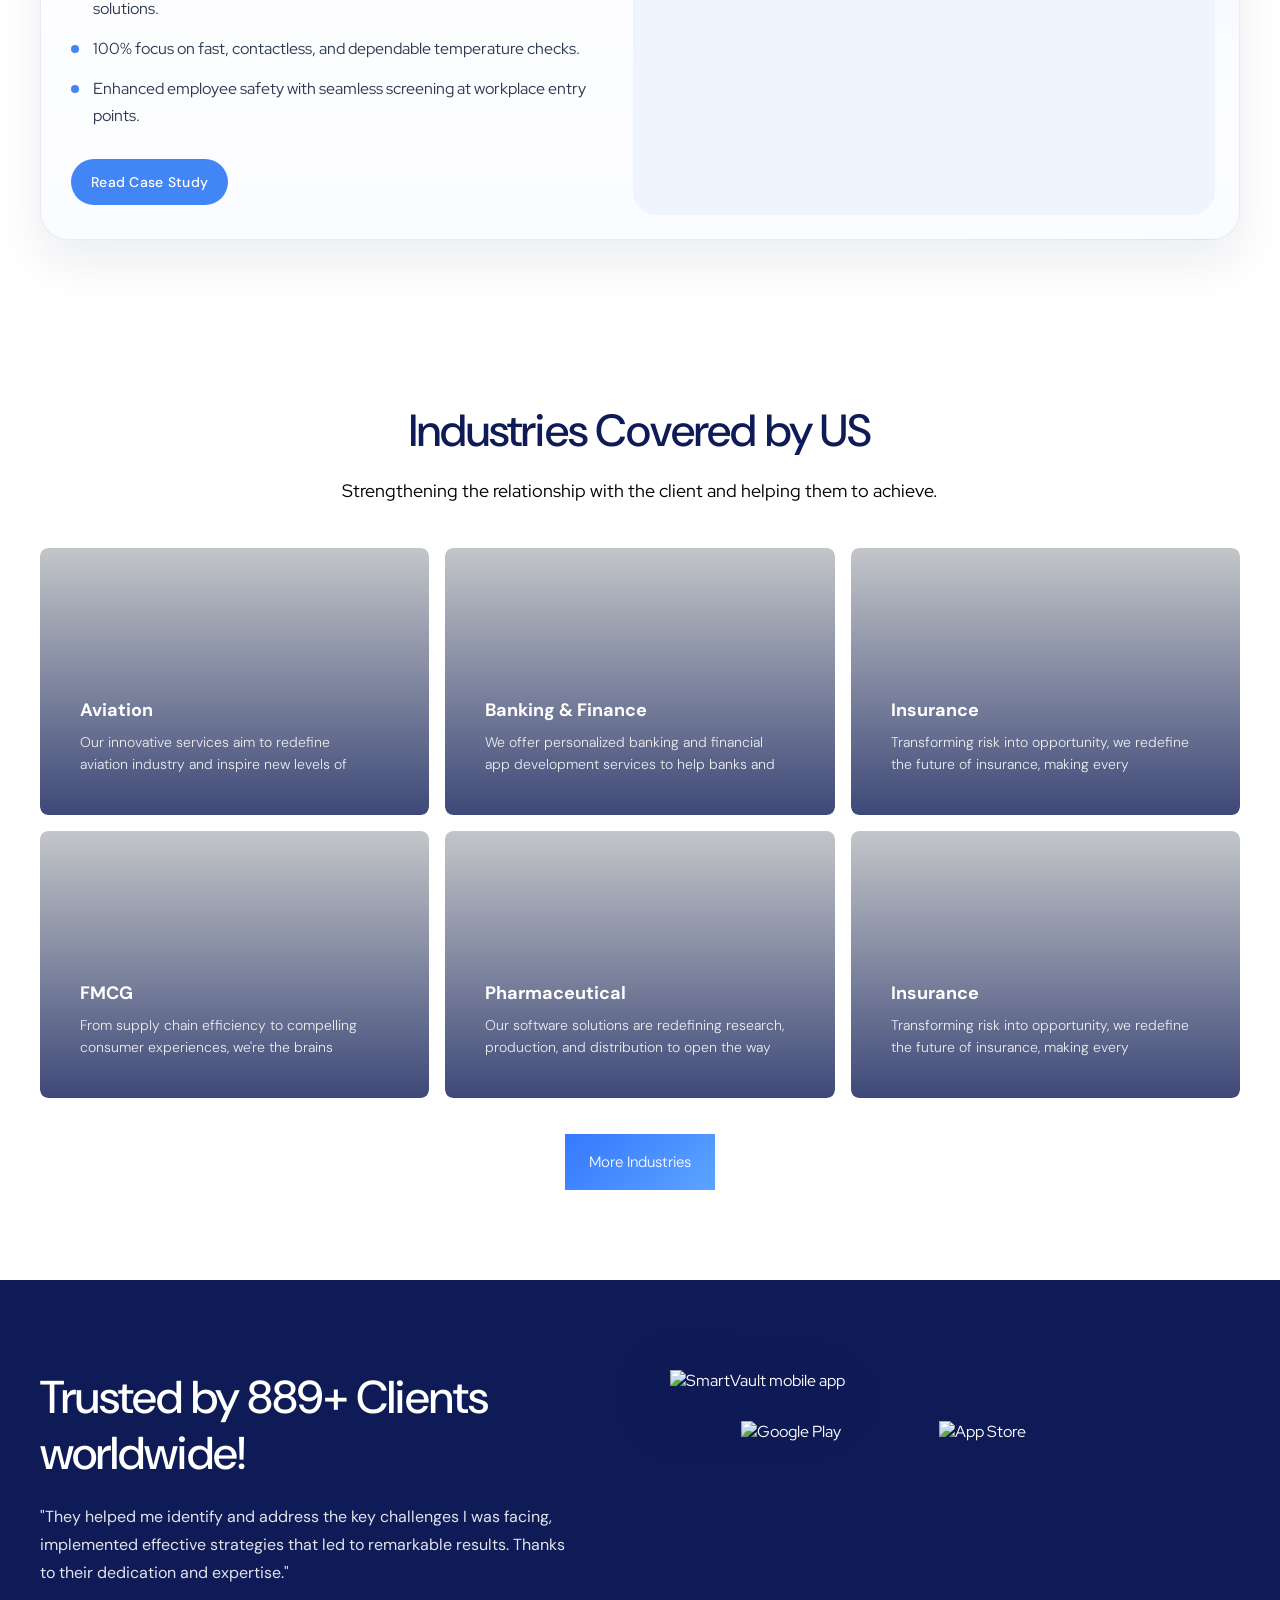
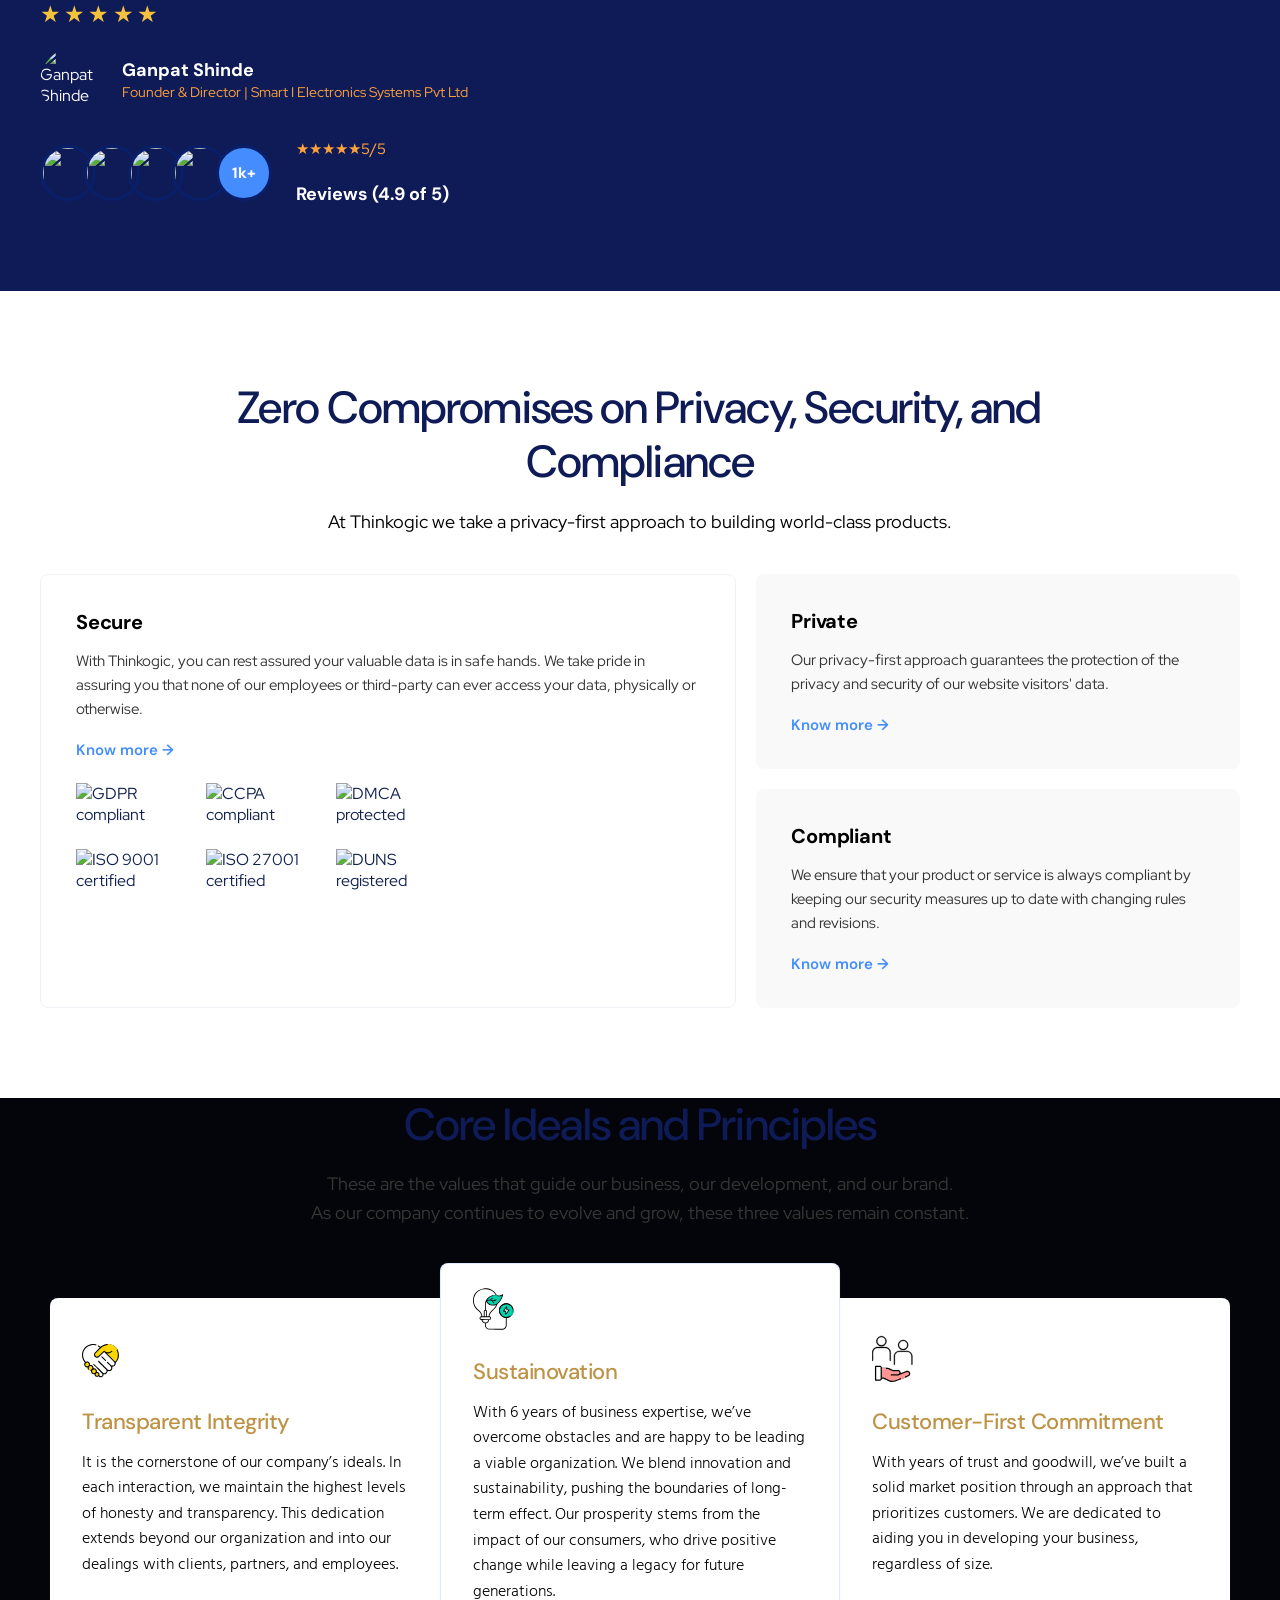
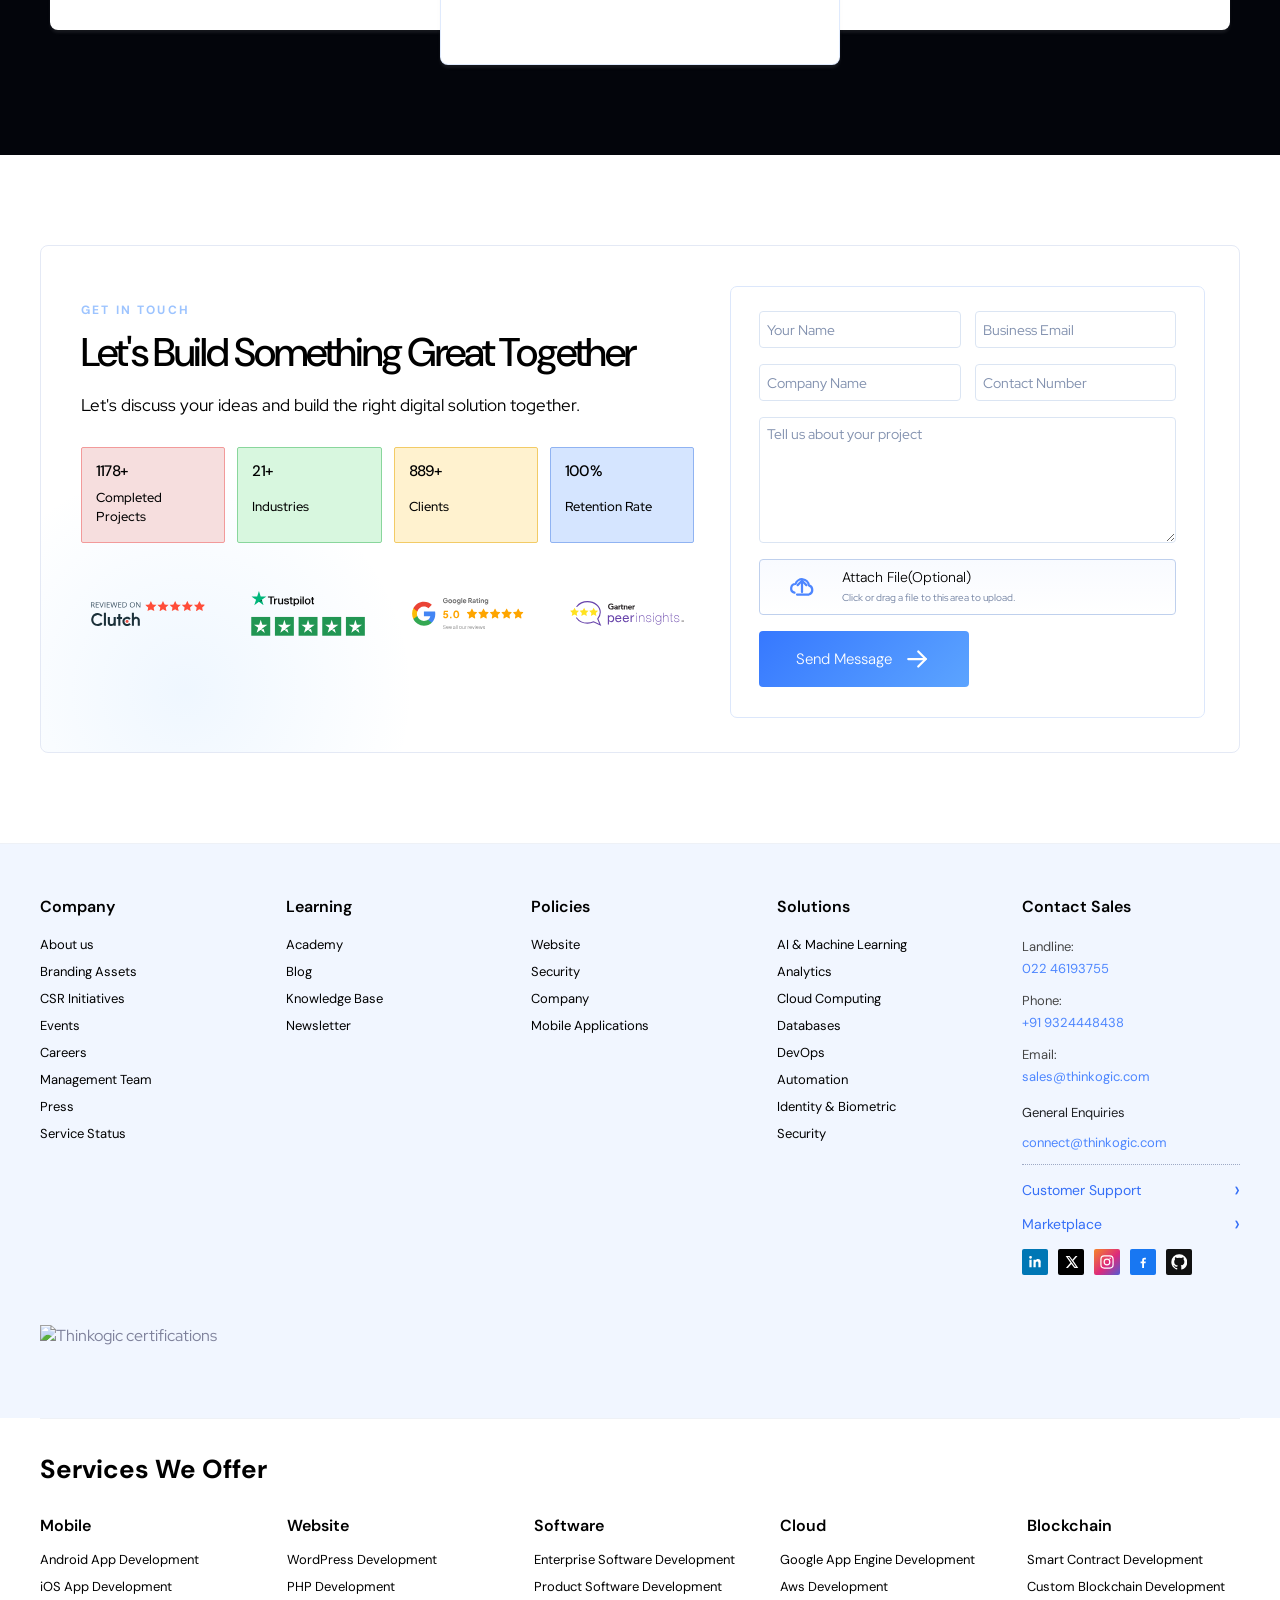
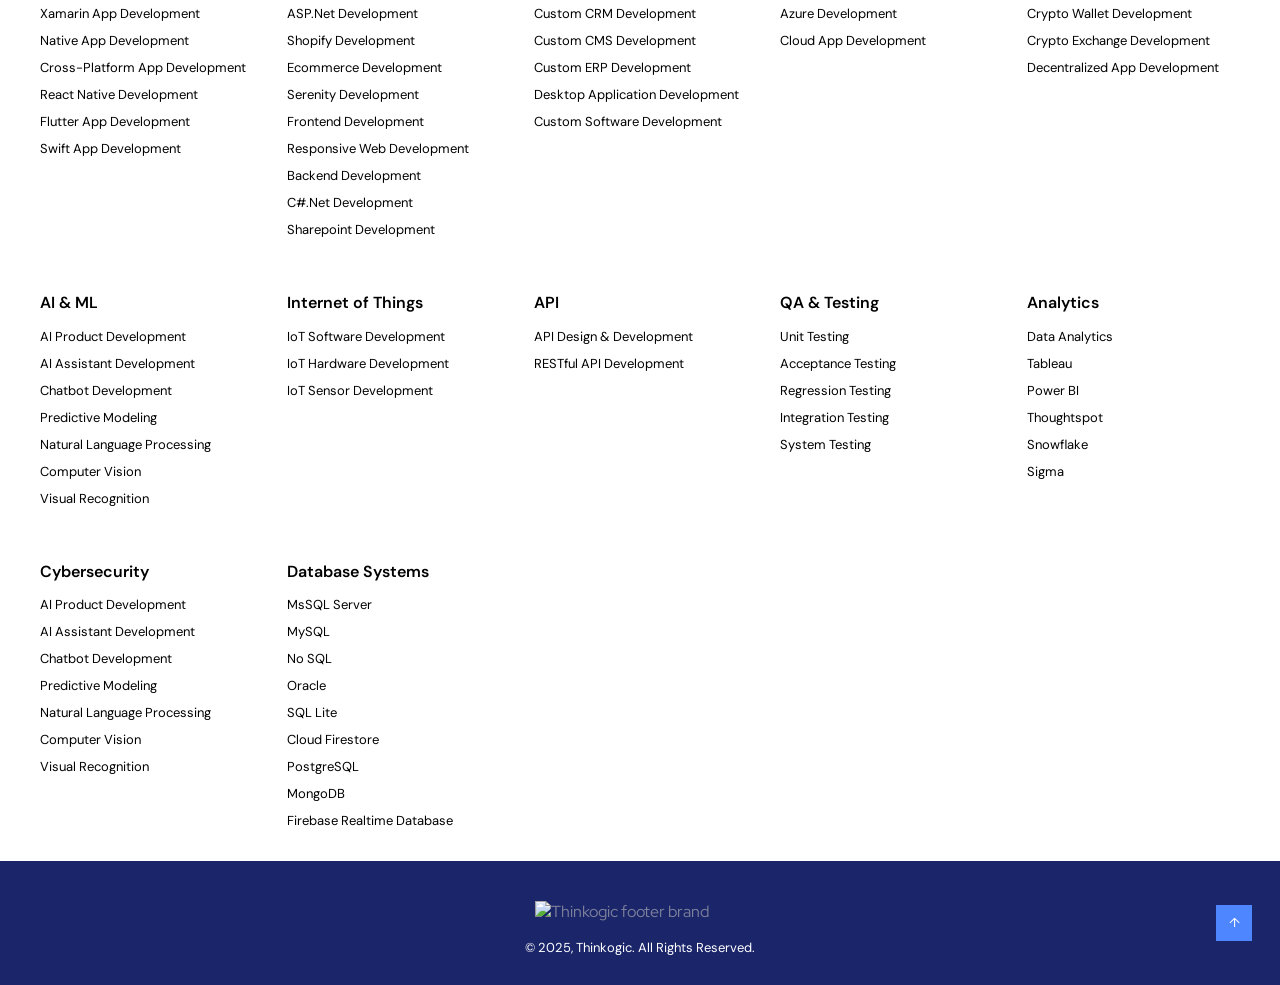
==== commit ef259b82: "ConntrastImage" ====
--- a/index.html
+++ b/index.html
@@ -53,13 +53,15 @@
                 <a class="nav-link" href="#clients">Customers</a>
               </li>
               <li class="nav-item has-dropdown nav-item-company">
-                <a class="nav-link nav-link-company" href="#ideals">Company</a>
-                <button
-                  class="nav-toggle nav-toggle-company"
-                  type="button"
-                  aria-expanded="false"
-                  aria-label="Toggle Company menu"
-                ></button>
+                <div class="nav-trigger nav-trigger-company">
+                  <a class="nav-link nav-link-company" href="#ideals">Company</a>
+                  <button
+                    class="nav-toggle nav-toggle-company"
+                    type="button"
+                    aria-expanded="false"
+                    aria-label="Toggle Company menu"
+                  ></button>
+                </div>
                 <div class="nav-dropdown nav-dropdown-compact" aria-label="Company submenu">
                   <ul class="nav-dropdown-links nav-dropdown-links-compact">
                     <li><a href="#story">About Us</a></li>
--- a/styles.css
+++ b/styles.css
@@ -191,7 +191,16 @@
   gap: 8px;
 }
 
+.nav-trigger-company {
+  gap: 8px;
+}
+
 .nav-item-development > .nav-trigger-development > .nav-link {
+  height: auto;
+  padding: 0;
+}
+
+.nav-item-company > .nav-trigger-company > .nav-link {
   height: auto;
   padding: 0;
 }
@@ -205,7 +214,21 @@
   flex: 0 0 14px;
 }
 
+.nav-item-company > .nav-trigger-company > .nav-toggle {
+  position: relative;
+  top: auto;
+  right: auto;
+  width: 14px;
+  height: 14px;
+  flex: 0 0 14px;
+}
+
 .nav-item-development > .nav-trigger-development > .nav-toggle::before {
+  top: 50%;
+  left: 50%;
+}
+
+.nav-item-company > .nav-trigger-company > .nav-toggle::before {
   top: 50%;
   left: 50%;
 }
@@ -228,7 +251,10 @@
 .nav-item.has-dropdown.is-open > .nav-toggle::before,
 .nav-item-development:hover .nav-toggle::before,
 .nav-item-development:focus-within .nav-toggle::before,
-.nav-item-development.is-open .nav-toggle::before {
+.nav-item-development.is-open .nav-toggle::before,
+.nav-item-company:hover .nav-toggle::before,
+.nav-item-company:focus-within .nav-toggle::before,
+.nav-item-company.is-open .nav-toggle::before {
   transform: translate(-50%, -35%) rotate(225deg);
 }
 
@@ -1539,7 +1565,7 @@
   background-position: center;
   background-repeat: no-repeat;
   background-size: cover;
-  transition: opacity 1.8s ease;
+  transition: opacity 1.8s ease, filter 1.8s ease;
   will-change: opacity;
 }
 
@@ -1551,6 +1577,7 @@
 .industry-card::after {
   background-image: var(--industry-hover-image);
   opacity: 0;
+  filter: brightness(0.72) contrast(0.88) saturate(0.92);
 }
 
 .industry-card-overlay {
@@ -1585,6 +1612,12 @@
 .industry-card:hover::after,
 .industry-card:focus-within::after {
   opacity: 1;
+}
+
+.industry-card:hover .industry-card-overlay,
+.industry-card:focus-within .industry-card-overlay {
+  background-image: linear-gradient(rgba(15, 24, 49, 0.5) 0%, rgba(14, 27, 86, 0.94) 100%);
+  opacity: 0.92;
 }
 
 .industry-card:hover .industry-card-content,
@@ -1851,7 +1884,7 @@
   background-position: center;
   background-repeat: no-repeat;
   background-size: cover;
-  transition: opacity 1.8s ease;
+  transition: opacity 1.8s ease, filter 1.8s ease;
   will-change: opacity;
 }
 
@@ -1863,6 +1896,7 @@
 .industry-card::after {
   background-image: var(--industry-hover-image);
   opacity: 0;
+  filter: brightness(0.72) contrast(0.88) saturate(0.92);
 }
 
 .industry-card-overlay {
@@ -1897,6 +1931,12 @@
 .industry-card:hover::after,
 .industry-card:focus-within::after {
   opacity: 1;
+}
+
+.industry-card:hover .industry-card-overlay,
+.industry-card:focus-within .industry-card-overlay {
+  background-image: linear-gradient(rgba(15, 24, 49, 0.5) 0%, rgba(14, 27, 86, 0.94) 100%);
+  opacity: 0.92;
 }
 
 .industry-card:hover .industry-card-content,
@@ -3347,6 +3387,11 @@
     padding: 10px 30px 10px 0;
   }
 
+  .nav-item-company > .nav-trigger-company > .nav-link {
+    height: auto;
+    padding: 10px 30px 10px 0;
+  }
+
   .nav-toggle {
     top: 0;
     right: 0;
@@ -3355,6 +3400,15 @@
   }
 
   .nav-item-development > .nav-trigger-development > .nav-toggle {
+    position: absolute;
+    top: 0;
+    right: 0;
+    width: 28px;
+    height: 48px;
+    flex: none;
+  }
+
+  .nav-item-company > .nav-trigger-company > .nav-toggle {
     position: absolute;
     top: 0;
     right: 0;
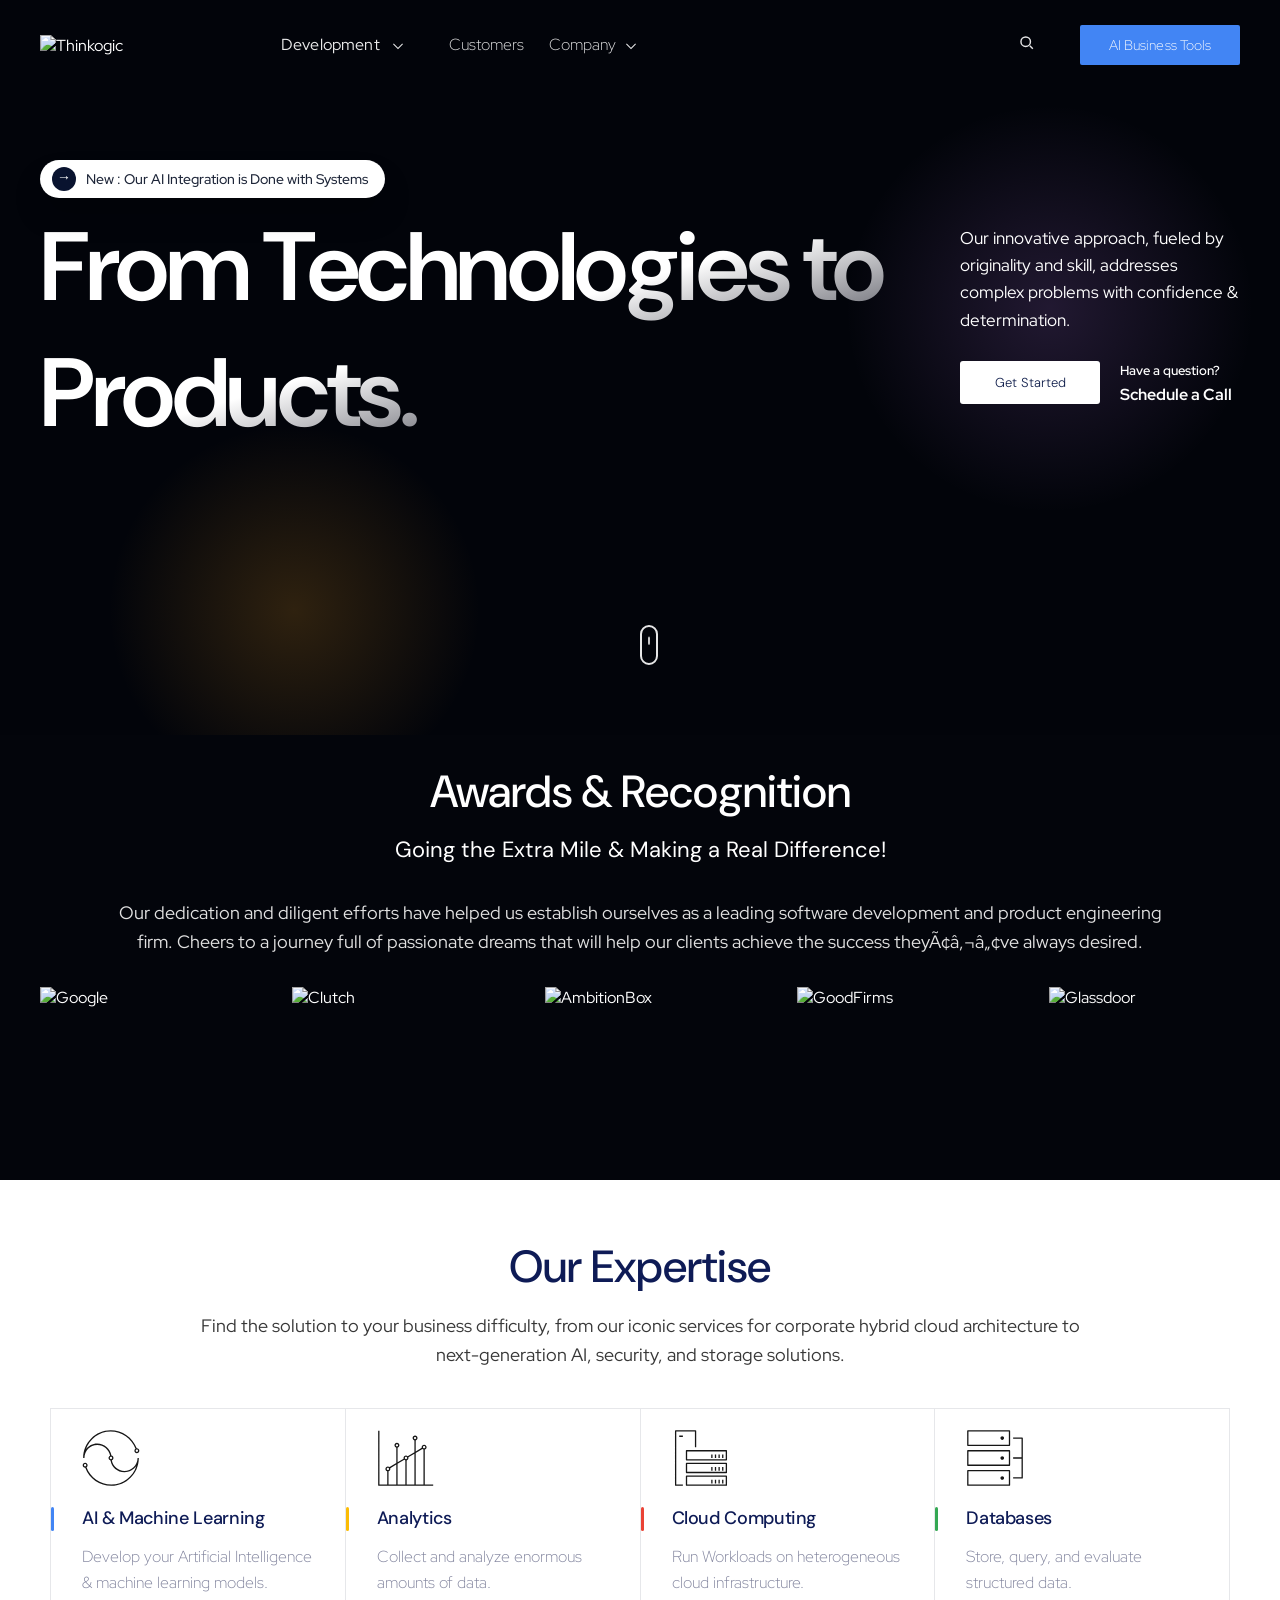
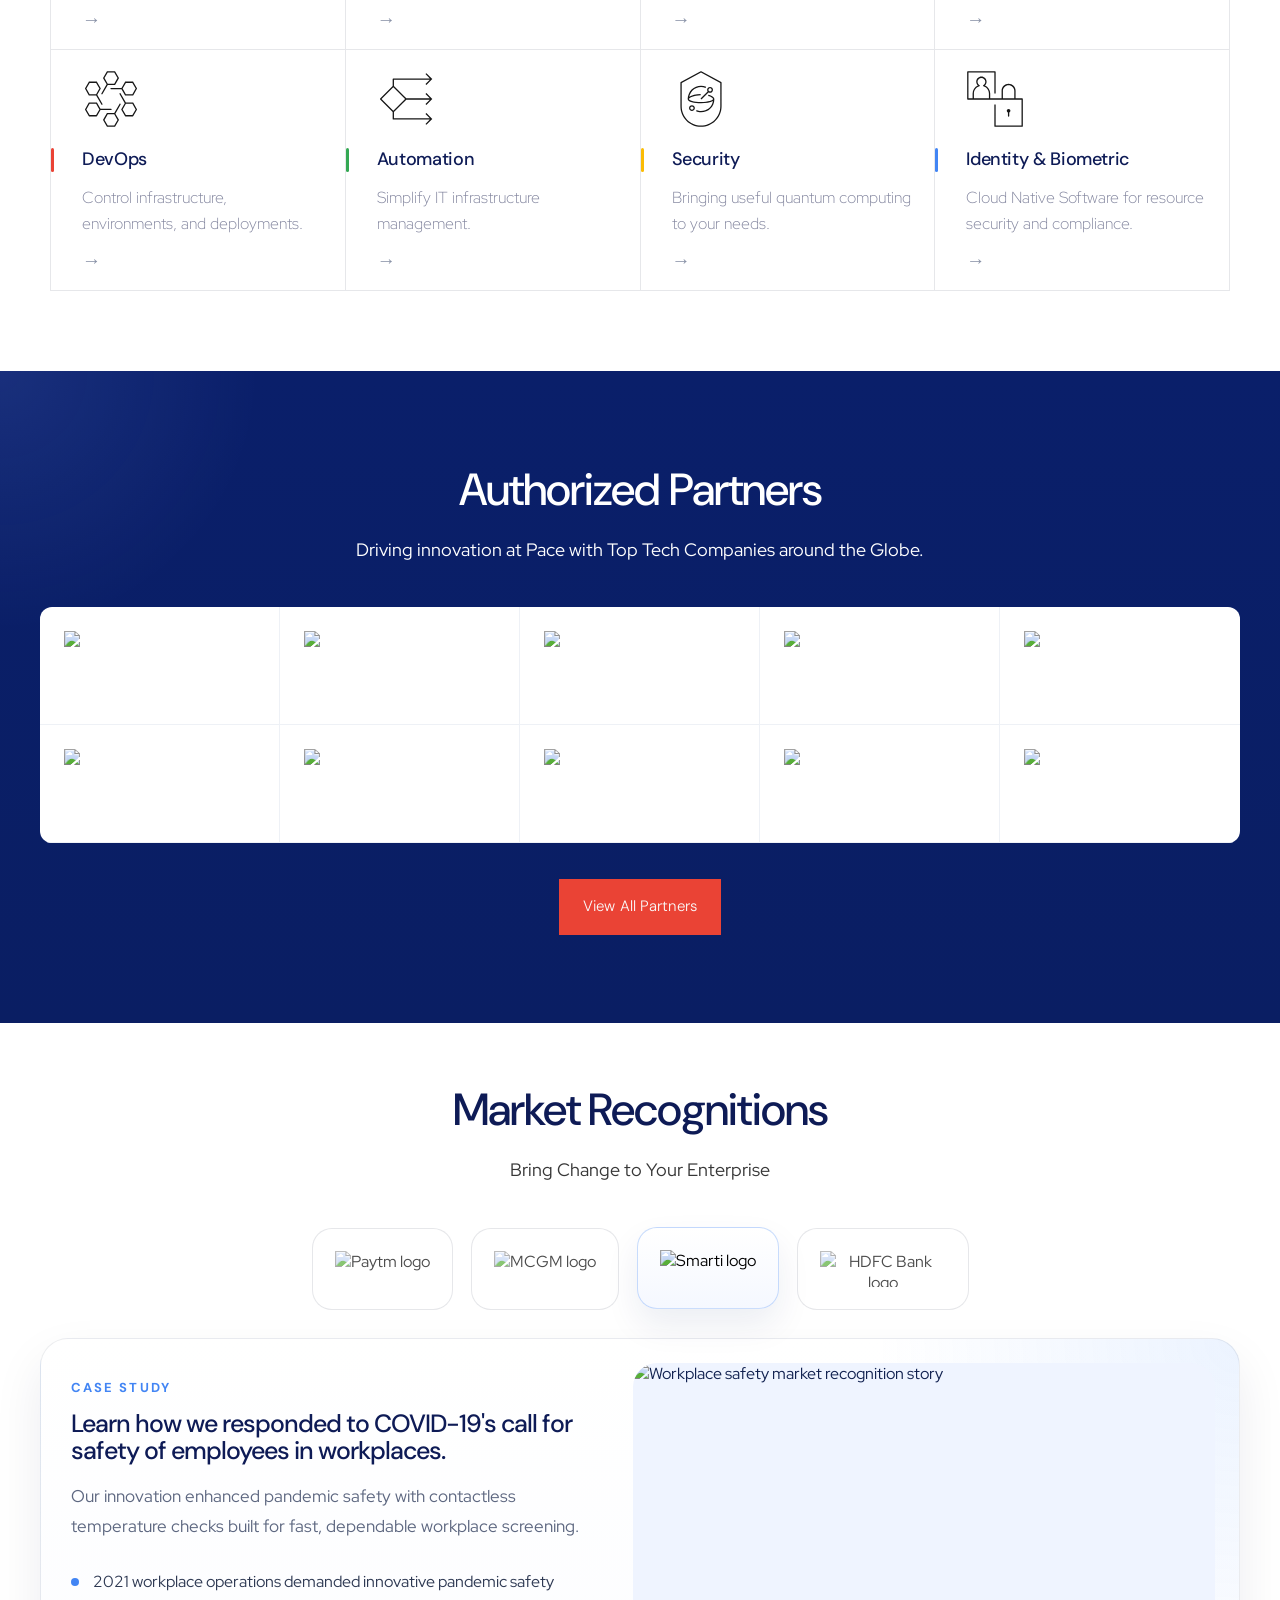
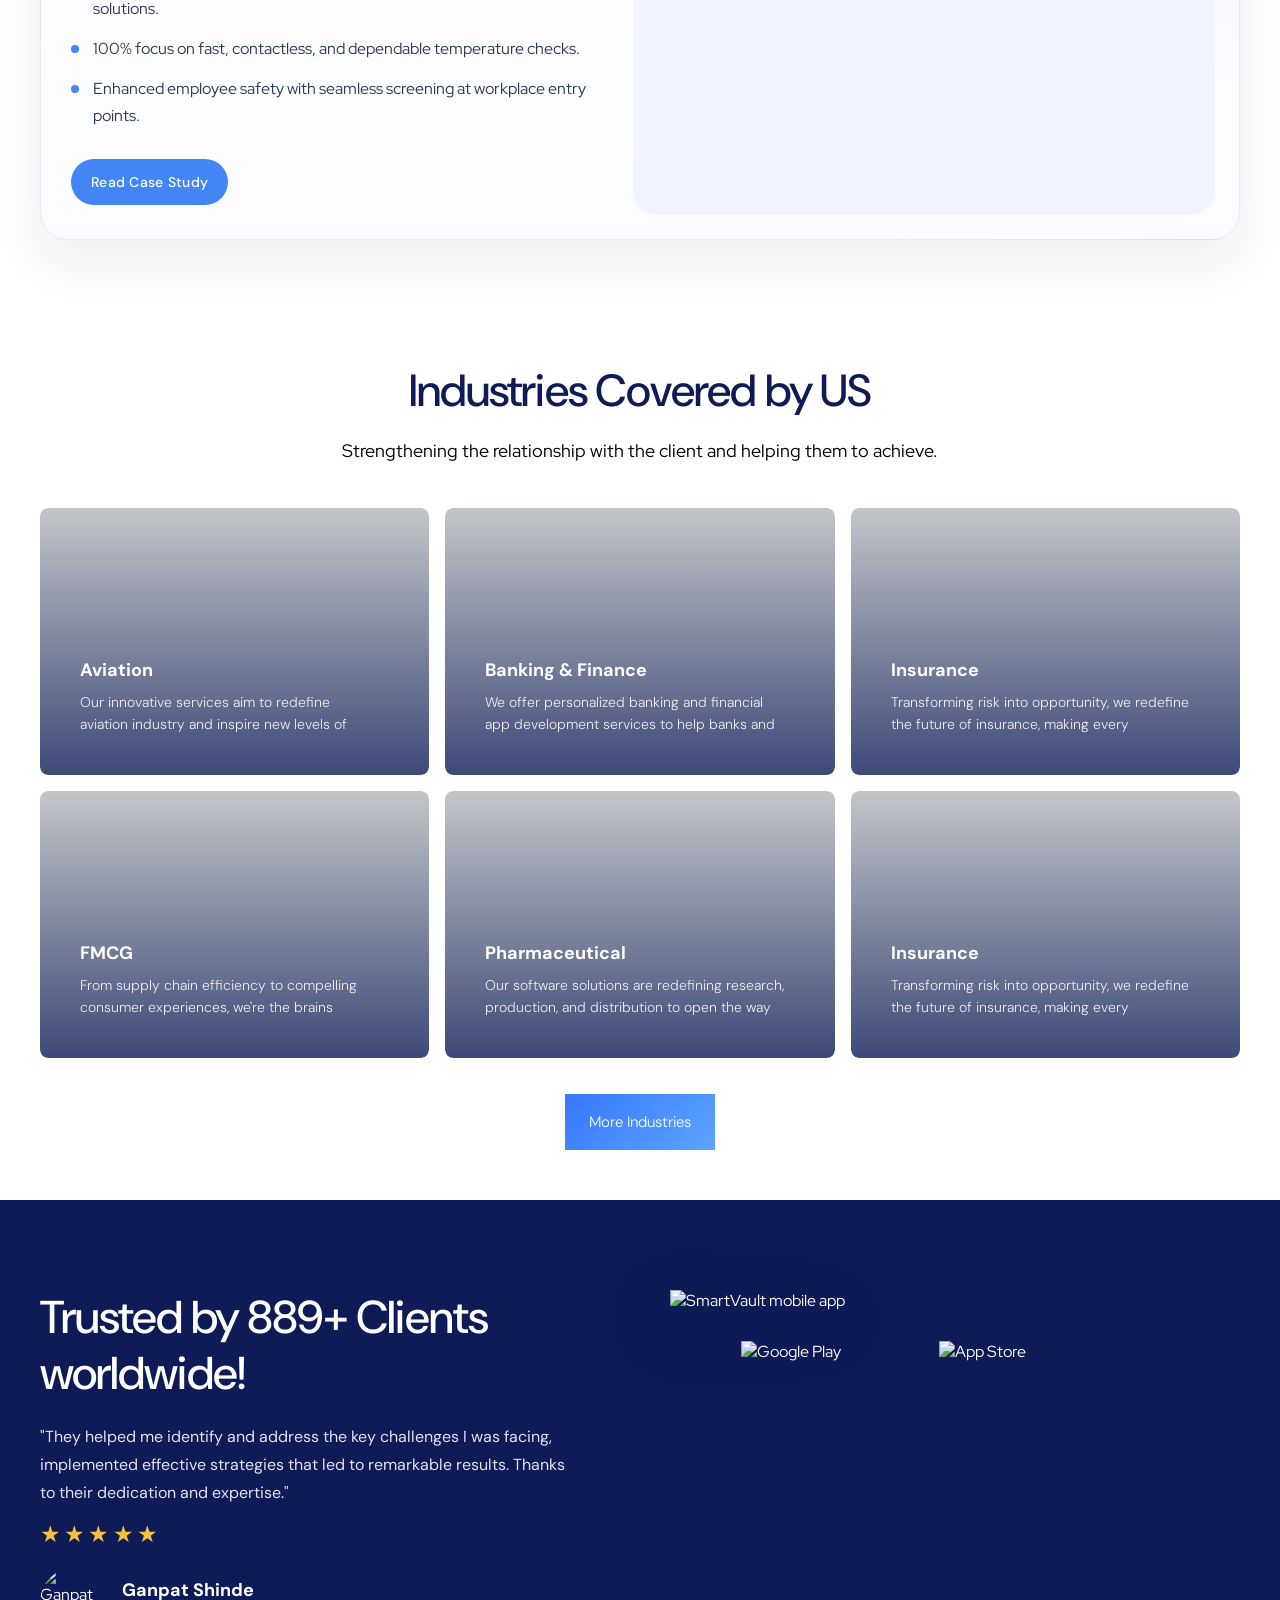
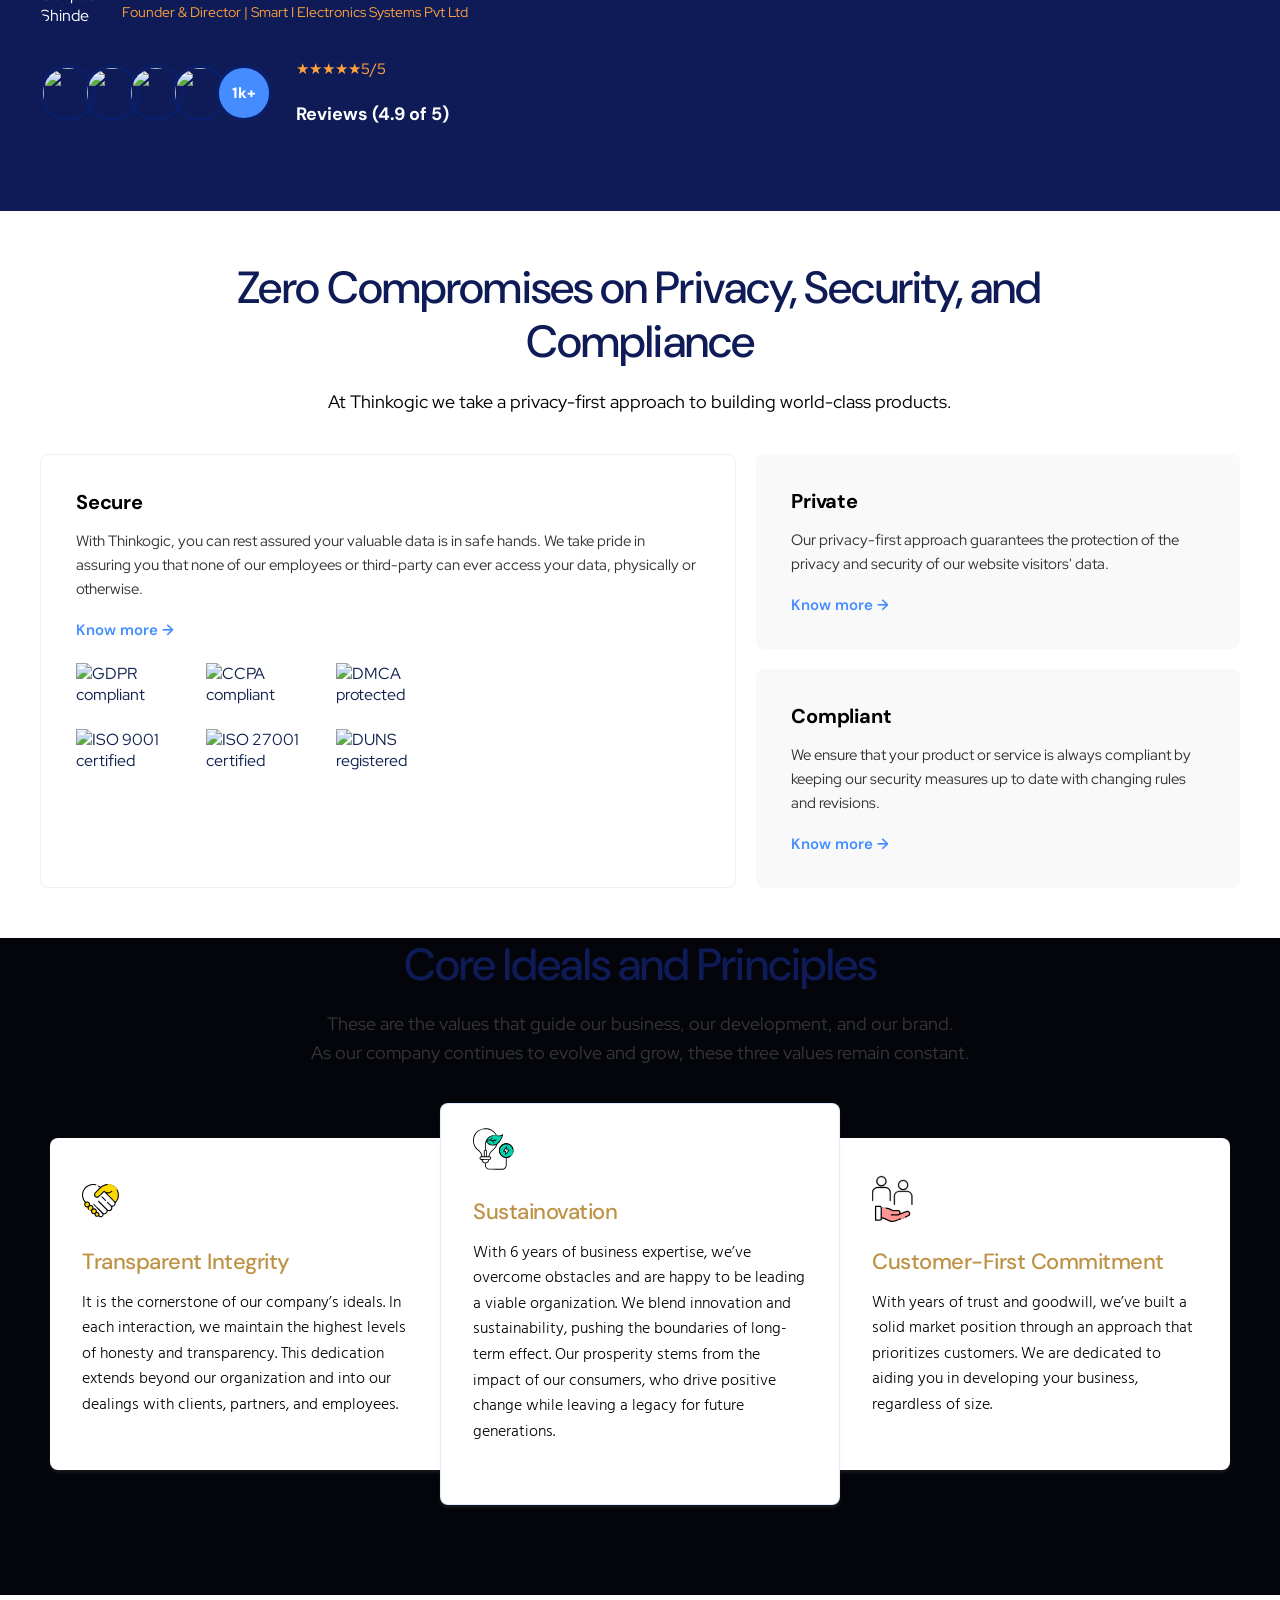
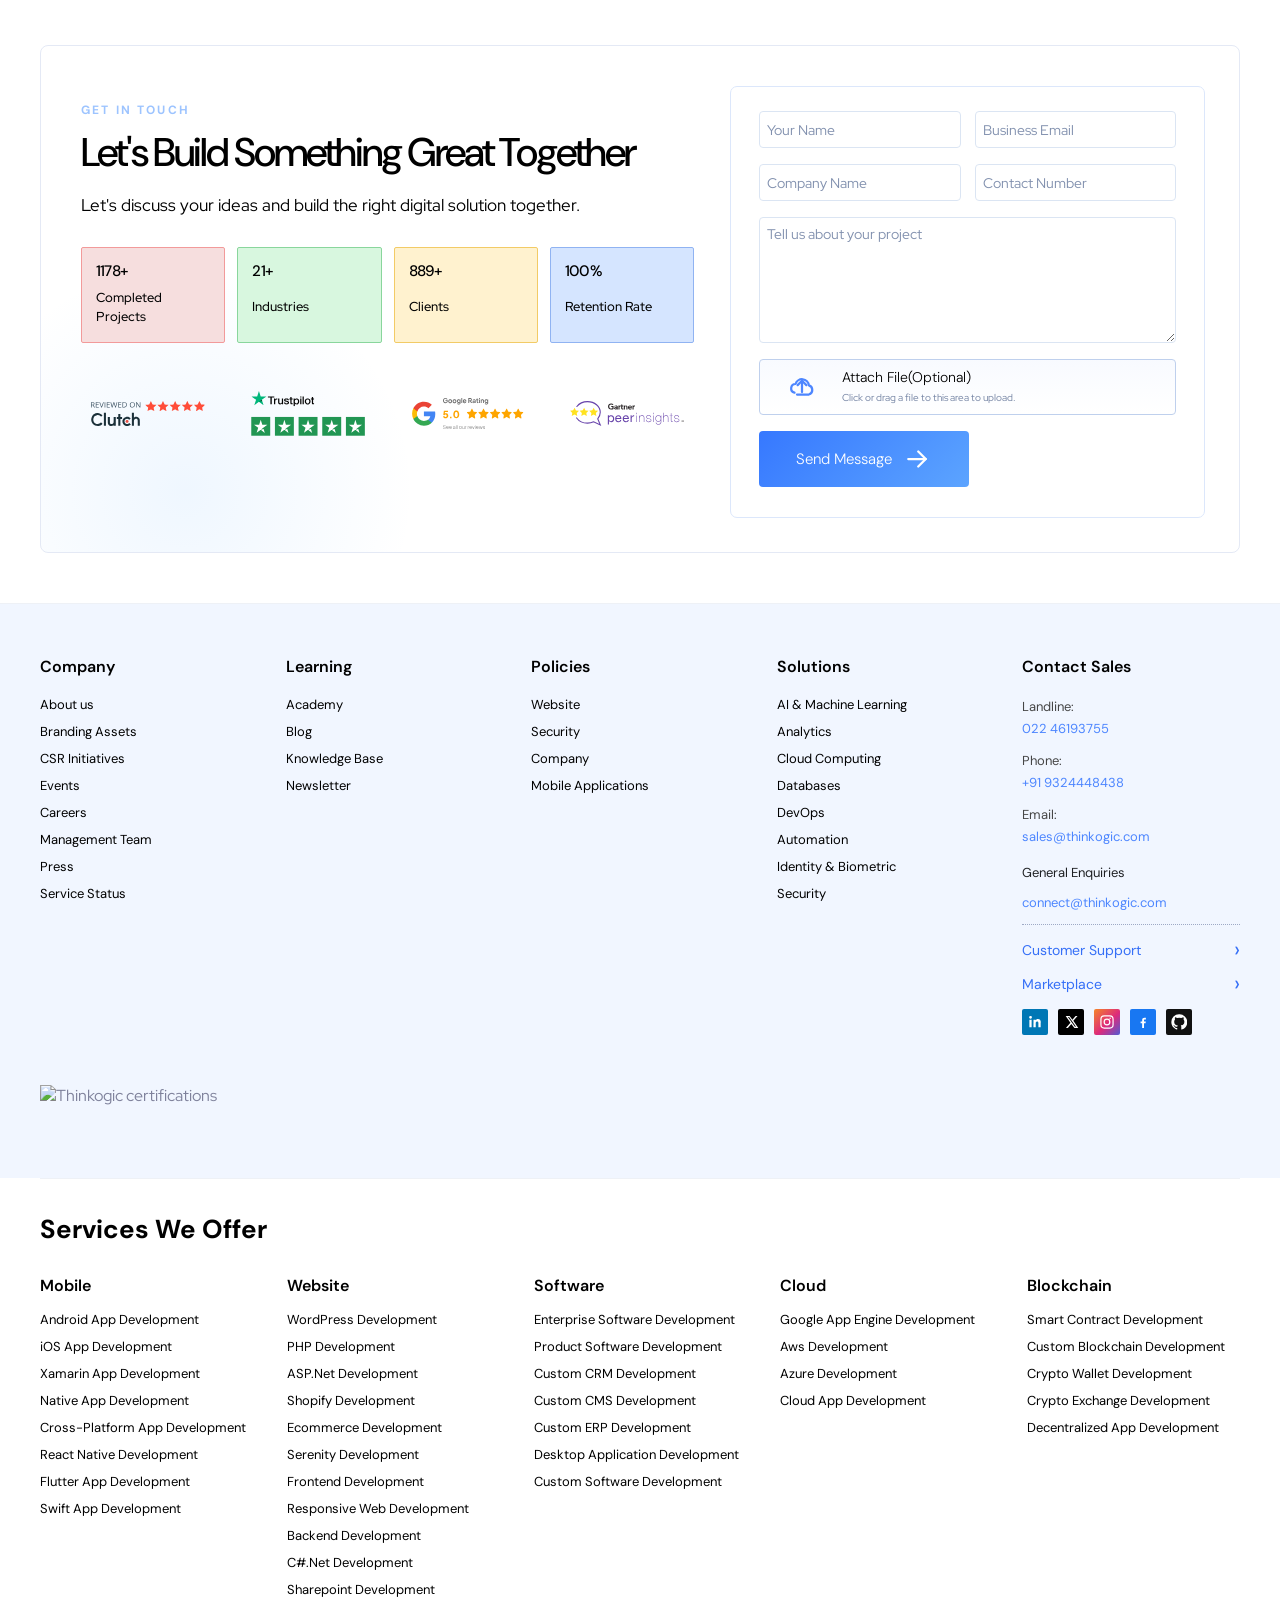
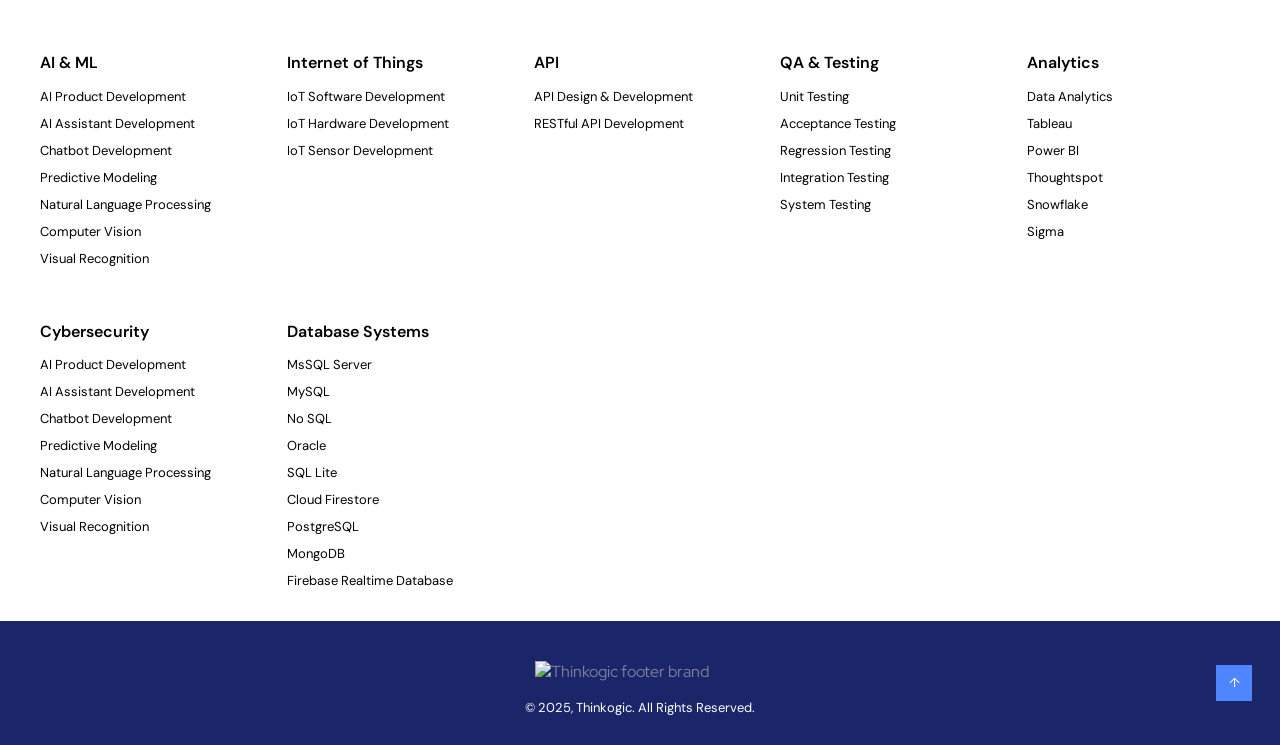
==== commit 52566649: "TextHolder" ====
--- a/index.html
+++ b/index.html
@@ -148,7 +148,7 @@
                 <circle cx="11" cy="11" r="6"></circle>
                 <path d="M20 20L16.2 16.2"></path>
               </svg>
-              <input class="zwcg-category-search-field" autocomplete="off" placeholder="Iâ€™m looking forâ€¦" type="text">
+              <input class="zwcg-category-search-field" autocomplete="off" placeholder="I'm looking for..." type="text">
             </div>
           </div>
           <div class="zwc-explore-wrapper">
--- a/styles.css
+++ b/styles.css
@@ -597,7 +597,7 @@
   min-height: 735px;
   background:
     linear-gradient(90deg, rgba(2, 4, 10, 0.16) 0%, rgba(2, 4, 10, 0.04) 40%, rgba(2, 4, 10, 0.04) 100%),
-    url("https://thinkogic.com/wp-content/uploads/2024/01/yrhf.png") center top / 100% auto no-repeat;
+    url("https://thinkogic.com/wp-content/uploads/2024/01/yrhf.png") center center / auto no-repeat;
 }
 
 .hero-scene::before {
@@ -1209,7 +1209,7 @@
 .industries-section,
 .privacy-section,
 .contact-section {
-  padding: 90px 0;
+  padding: 50px 40px;
 }
 
 .market-section {
@@ -1622,7 +1622,7 @@
 
 .industry-card:hover .industry-card-content,
 .industry-card:focus-within .industry-card-content {
-  padding: 0 0 18px;
+  padding: 0 0 10px;
 }
 
 .industry-card h3 {
@@ -1941,7 +1941,7 @@
 
 .industry-card:hover .industry-card-content,
 .industry-card:focus-within .industry-card-content {
-  padding: 0 0 18px;
+  padding: 0 0 10px;
 }
 
 .industry-card h3 {
@@ -3726,7 +3726,7 @@
   }
 
   .awards-section {
-    padding: 24px 0 32px;
+    padding: 60px 0 32px;
     background-position: center top;
   }
 
@@ -3784,9 +3784,13 @@
   }
 
   .hero-scene {
-    min-height: auto;
-    background-position: 58% top;
-    background-size: cover;
+    min-height: 725px;
+    background-image:
+      linear-gradient(90deg, rgba(2, 4, 10, 0.16) 0%, rgba(2, 4, 10, 0.04) 40%, rgba(2, 4, 10, 0.04) 100%),
+      url("https://thinkogic.com/wp-content/uploads/2024/12/Group_1160445595-transformed-1.png");
+    background-position: center center, -74px 49px;
+    background-repeat: no-repeat, no-repeat;
+    background-size: auto, cover;
   }
 
   .hero h1 {
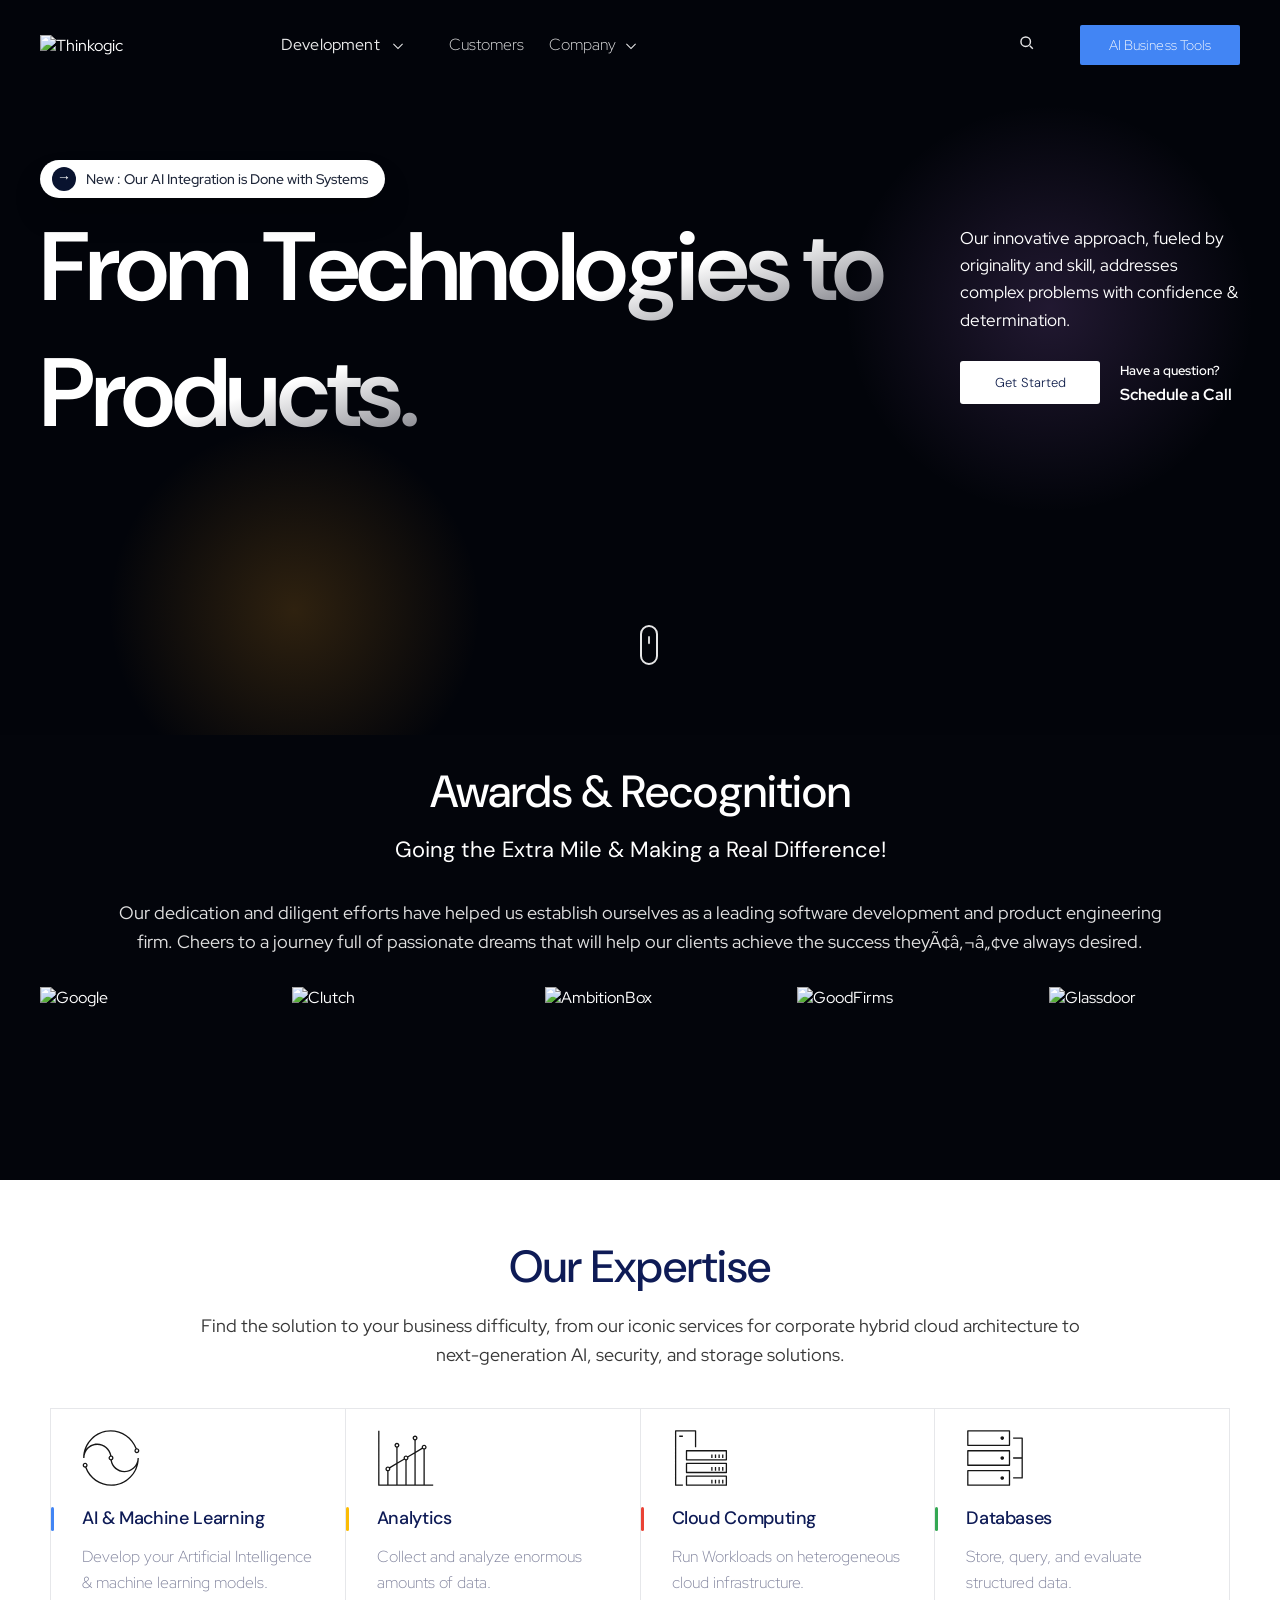
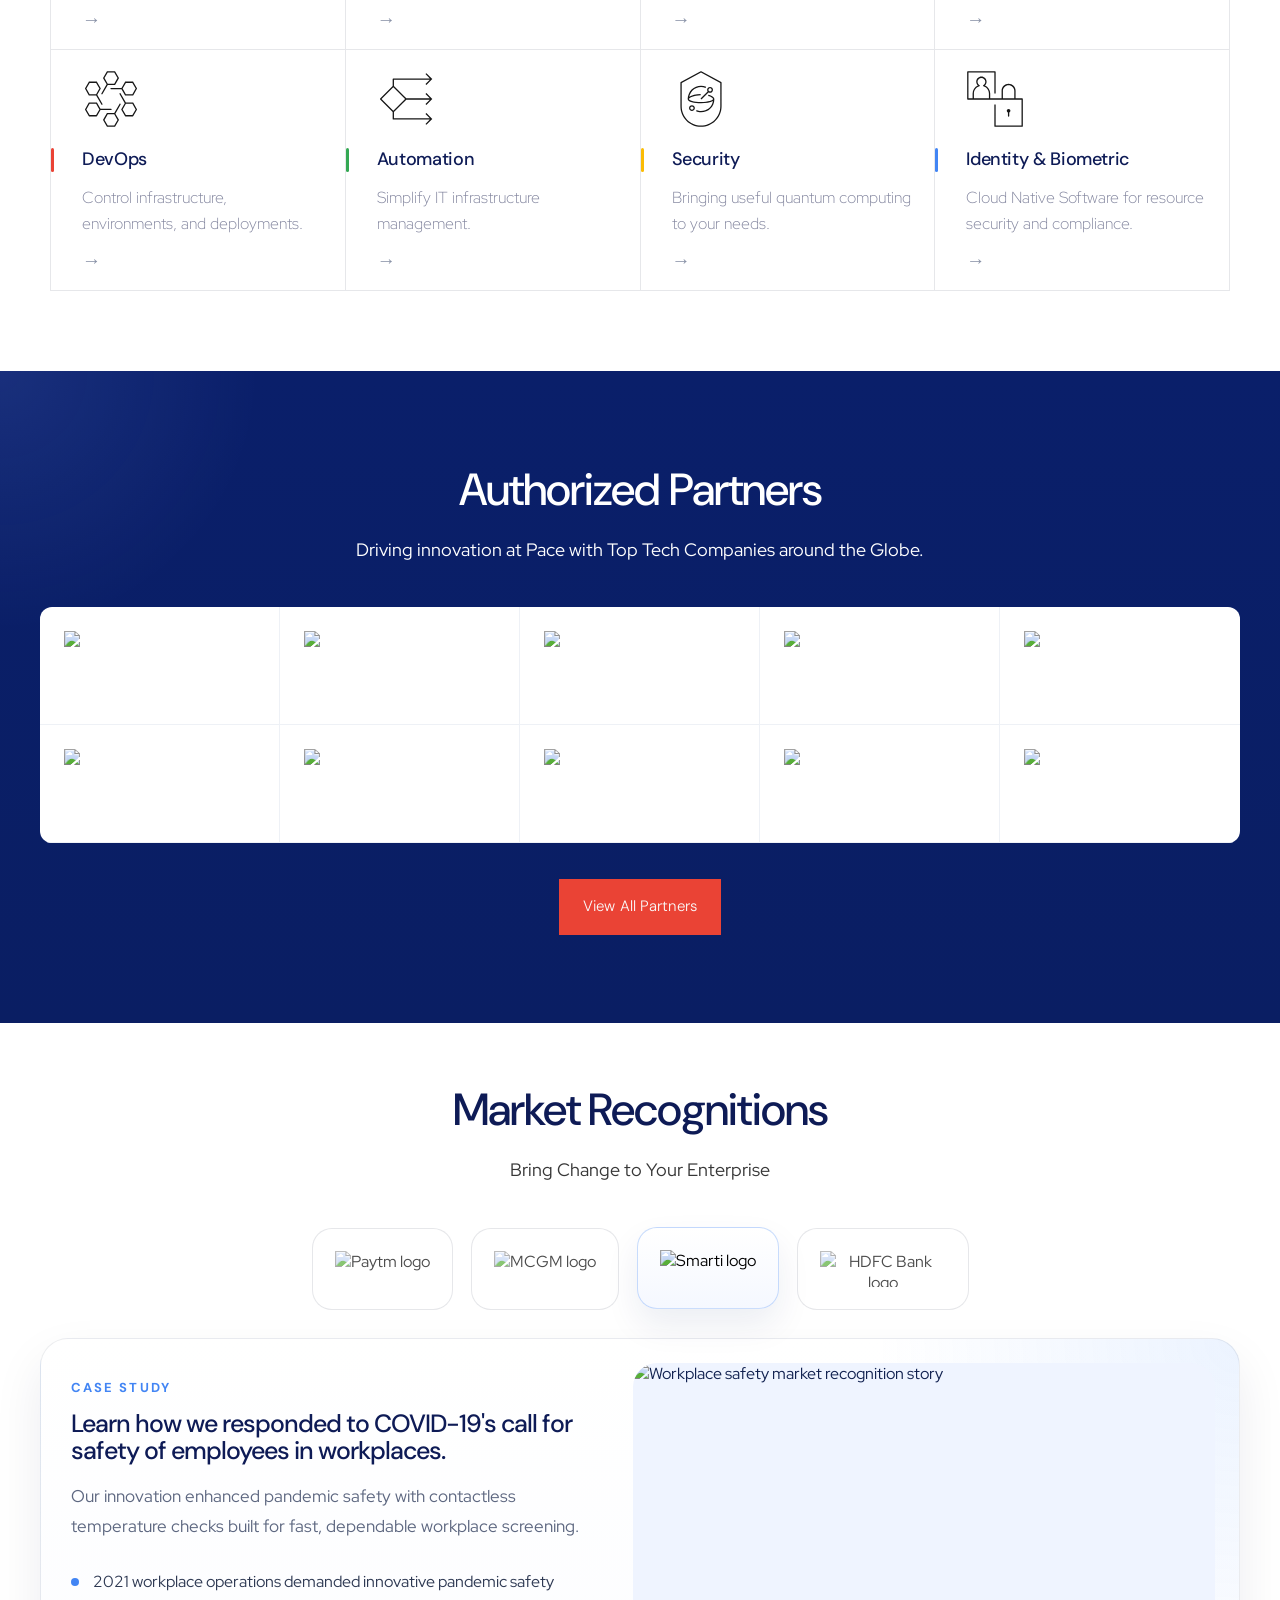
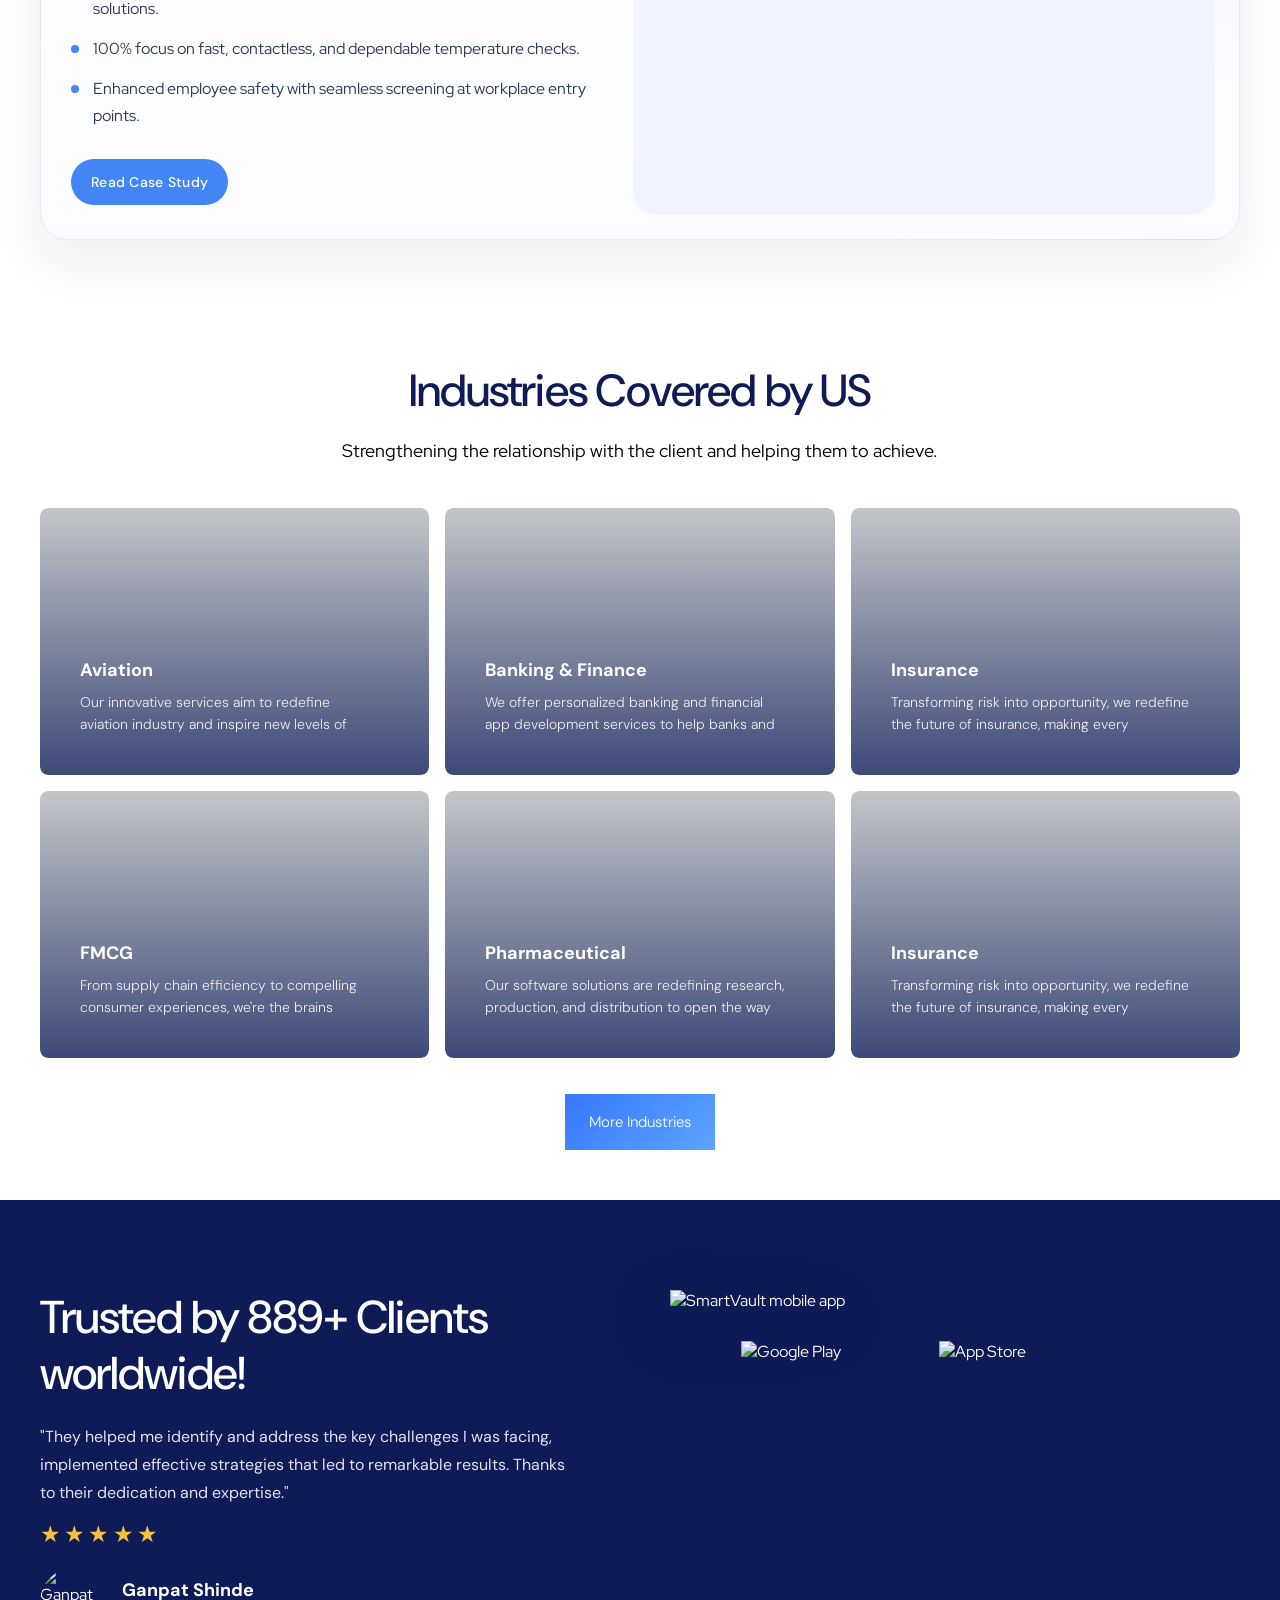
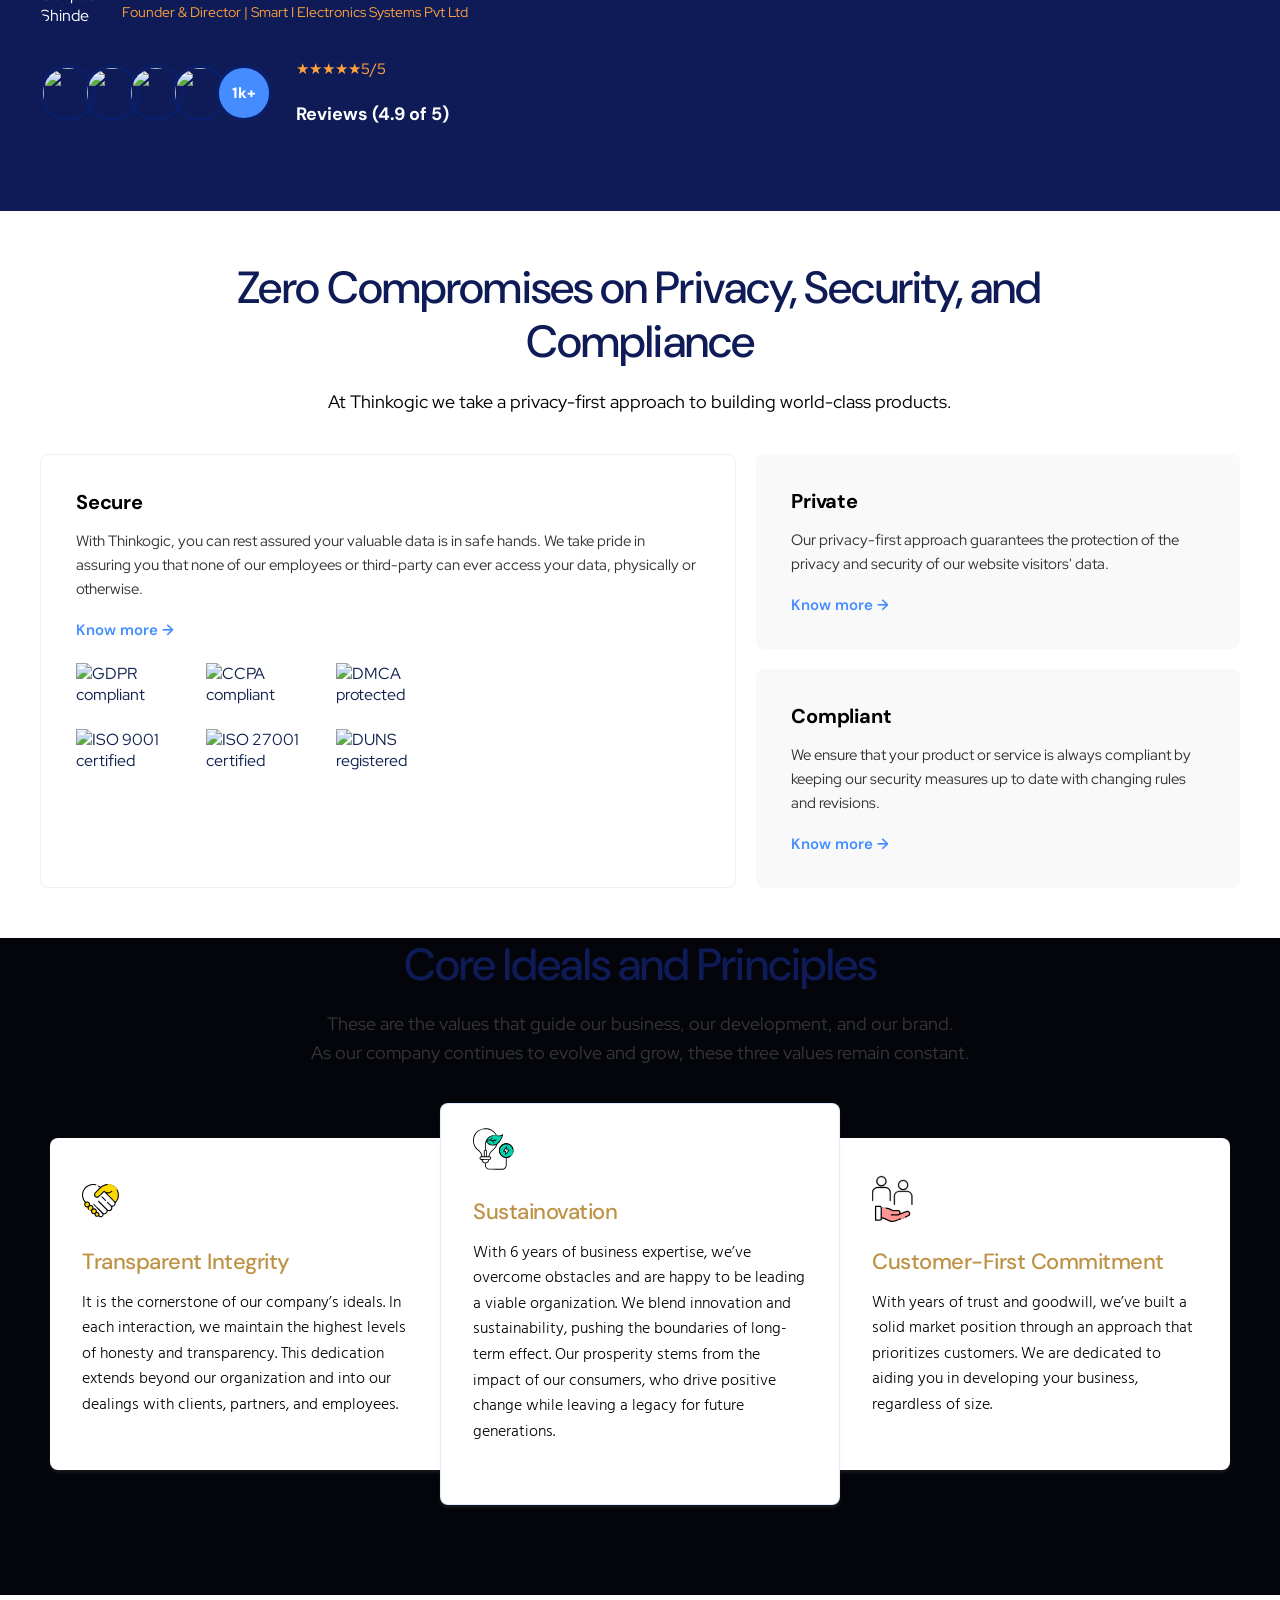
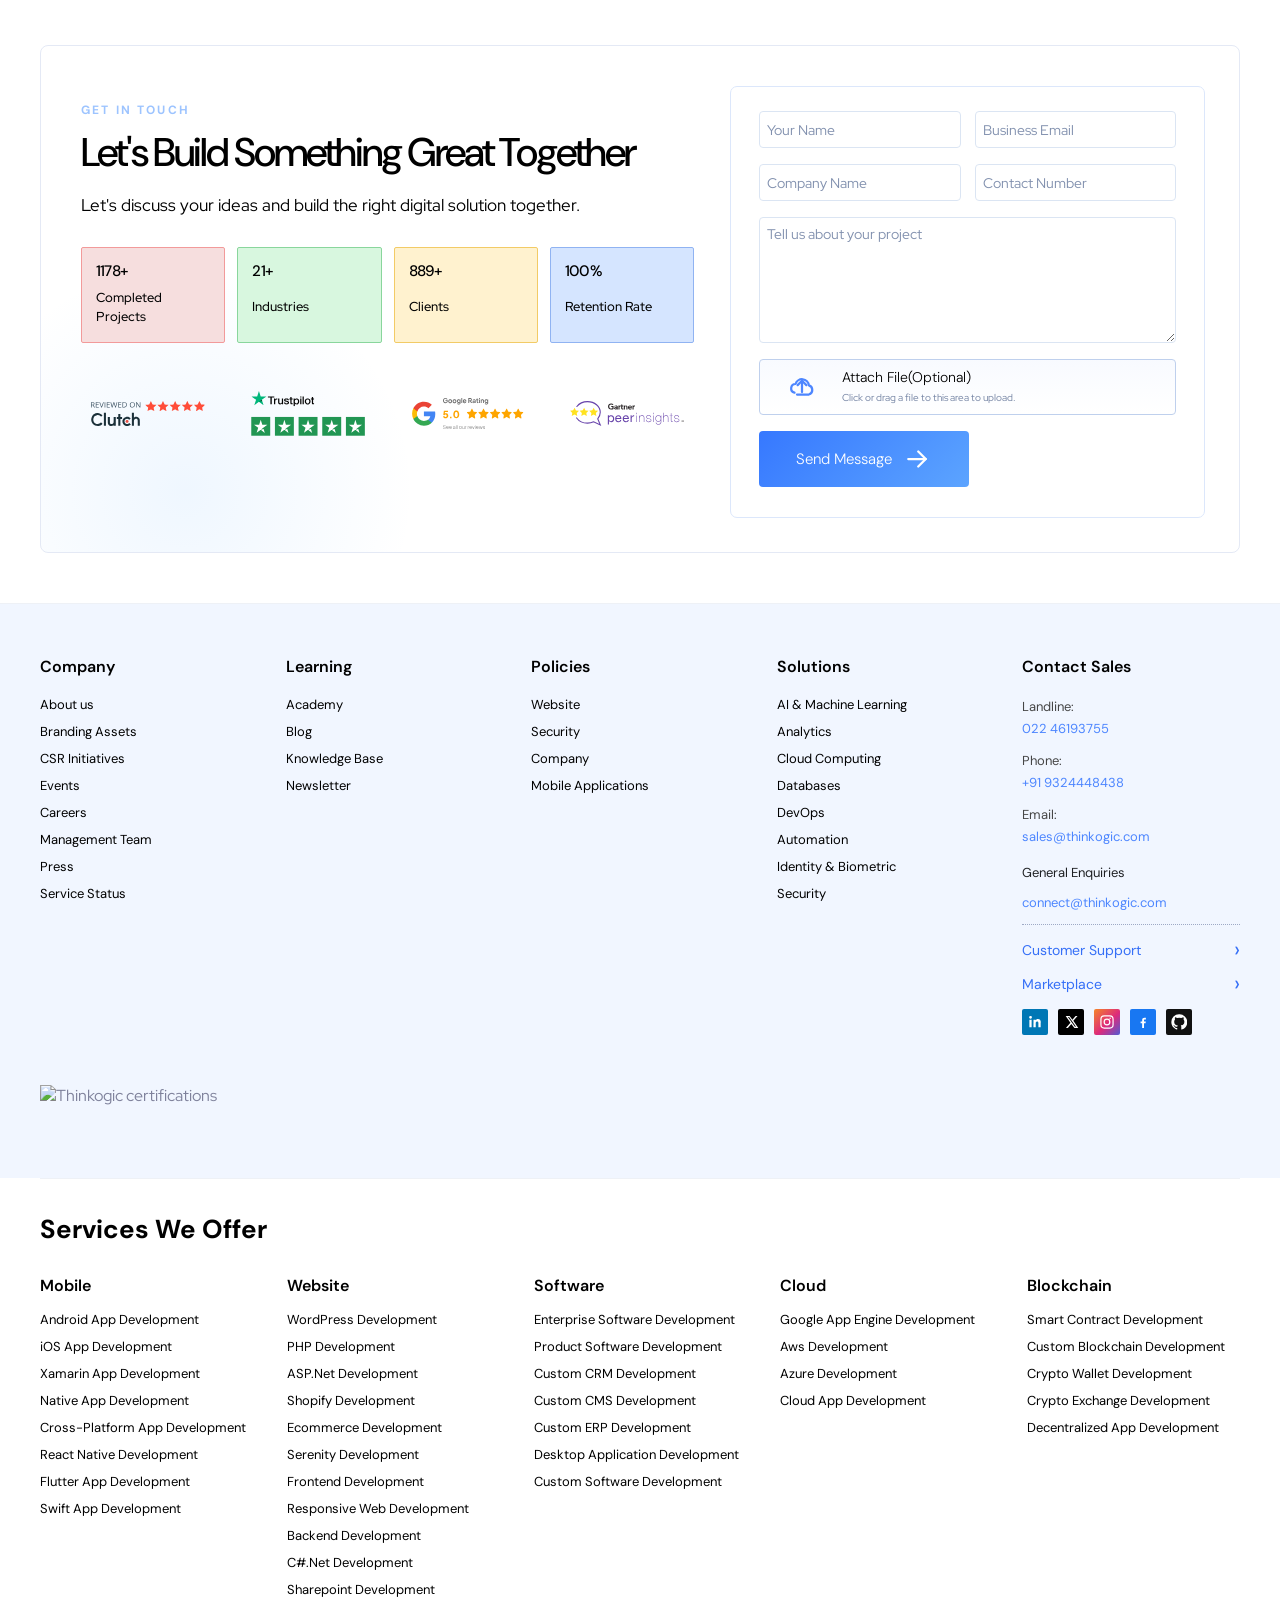
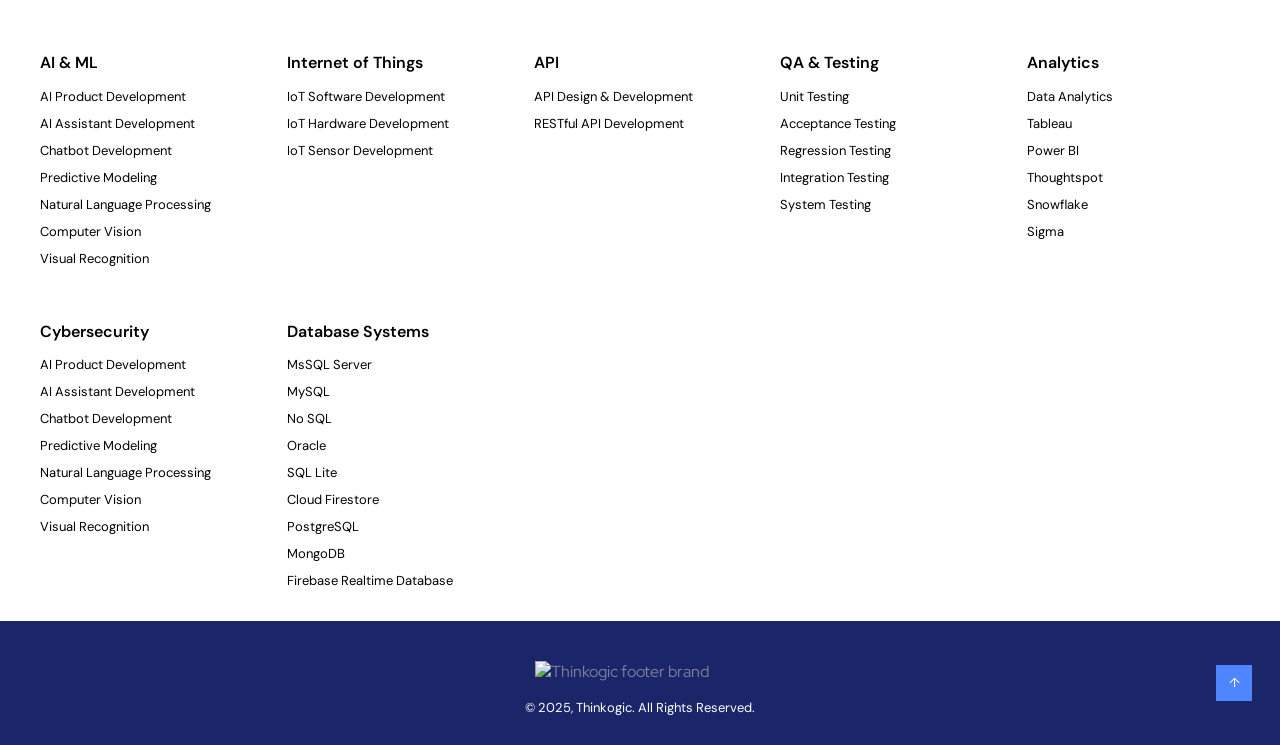
==== commit e1984adb: "MobileAppDevelopment" ====
--- a/index.html
+++ b/index.html
@@ -424,7 +424,7 @@
       </a>
     </li>
     <li>
-      <a href="https://thinkogic.com/mobile-app-development-services/" class="mega-infobox-link">
+      <a href="/mobile-app-development-services.html" class="mega-infobox-link">
         <div class="mega-infobox-card icon-top-align theme-red">
           <div class="mega-box-header">
             <div class="mega-info-box-icon">
--- a/styles.css
+++ b/styles.css
@@ -4924,3 +4924,896 @@
     min-height: 0;
   }
 }
+
+.sr-only {
+  position: absolute;
+  width: 1px;
+  height: 1px;
+  padding: 0;
+  margin: -1px;
+  overflow: hidden;
+  clip: rect(0, 0, 0, 0);
+  white-space: nowrap;
+  border: 0;
+}
+
+.mad-page {
+  background: #fff;
+  color: var(--text-dark);
+}
+
+.mad-main {
+  background: #fff;
+  color: var(--text-dark);
+}
+
+.mad-hero {
+  position: relative;
+  min-height: 912px;
+  padding: 150px 0 48px;
+  background:
+    radial-gradient(circle at 62% 78%, rgba(229, 112, 47, 0.4), transparent 14%),
+    radial-gradient(circle at 32% 100%, rgba(118, 33, 177, 0.42), transparent 22%),
+    linear-gradient(180deg, #12124f, #10154f);
+  overflow: hidden;
+}
+
+.mad-hero::before,
+.mad-impact::before,
+.mad-process::before {
+  content: "";
+  position: absolute;
+  inset: 0;
+  background:
+    radial-gradient(circle at 16% 92%, rgba(255, 255, 255, 0.06) 0 2px, transparent 2px 100%),
+    repeating-radial-gradient(circle at 18% 86%, rgba(255, 255, 255, 0.06) 0 1px, transparent 1px 28px),
+    linear-gradient(22deg, transparent 0 47%, rgba(255, 255, 255, 0.06) 47% 47.2%, transparent 47.2% 100%);
+  opacity: 0.42;
+  pointer-events: none;
+}
+
+.mad-hero-grid {
+  position: relative;
+  z-index: 1;
+  display: grid;
+  grid-template-columns: minmax(0, 1fr) minmax(420px, 565px);
+  gap: 62px;
+}
+
+.mad-hero-copy {
+  padding-top: 56px;
+}
+
+.mad-kicker {
+  margin: 0;
+  color: rgba(255, 255, 255, 0.9);
+  font-size: 17px;
+  line-height: 1.4;
+}
+
+.mad-hero h1 {
+  max-width: 560px;
+  margin: 28px 0 0;
+  color: #fff;
+  font-size: clamp(3.75rem, 7vw, 5.95rem);
+  line-height: 1.06;
+  letter-spacing: -0.055em;
+}
+
+.mad-hero-description {
+  max-width: 560px;
+  margin: 28px 0 0;
+  color: rgba(255, 255, 255, 0.9);
+  font-size: 18px;
+  line-height: 1.6;
+}
+
+.mad-hero-form {
+  display: grid;
+  gap: 16px;
+}
+
+.mad-form-grid {
+  display: grid;
+  grid-template-columns: repeat(2, minmax(0, 1fr));
+  gap: 16px 20px;
+}
+
+.mad-hero-form input,
+.mad-hero-form textarea {
+  width: 100%;
+  min-height: 56px;
+  padding: 0 16px;
+  border: 1px solid rgba(244, 240, 220, 0.86);
+  background: rgba(19, 23, 84, 0.24);
+  color: #fff;
+  outline: none;
+  transition:
+    border-color 180ms ease,
+    box-shadow 180ms ease,
+    background-color 180ms ease;
+}
+
+.mad-hero-form textarea {
+  min-height: 88px;
+  padding-top: 16px;
+  padding-bottom: 16px;
+  resize: vertical;
+}
+
+.mad-hero-form input::placeholder,
+.mad-hero-form textarea::placeholder {
+  color: rgba(255, 255, 255, 0.76);
+}
+
+.mad-hero-form input:focus,
+.mad-hero-form textarea:focus {
+  border-color: #fff;
+  box-shadow: 0 0 0 4px rgba(67, 141, 255, 0.18);
+  background: rgba(19, 23, 84, 0.4);
+}
+
+.mad-phone-field {
+  position: relative;
+}
+
+.mad-country-chip {
+  position: absolute;
+  top: 50%;
+  left: 16px;
+  display: inline-flex;
+  align-items: center;
+  gap: 8px;
+  color: rgba(255, 255, 255, 0.92);
+  transform: translateY(-50%);
+}
+
+.mad-country-chip img {
+  width: 24px;
+  height: 16px;
+  object-fit: cover;
+}
+
+.mad-phone-field input {
+  padding-left: 112px;
+}
+
+.mad-check {
+  display: inline-flex;
+  align-items: center;
+  gap: 12px;
+  color: rgba(255, 255, 255, 0.86);
+  font-size: 13px;
+  line-height: 1.5;
+}
+
+.mad-check input {
+  width: 20px;
+  min-height: 20px;
+  margin: 0;
+}
+
+.mad-submit {
+  justify-self: start;
+}
+
+.mad-partners {
+  position: relative;
+  z-index: 1;
+  display: grid;
+  grid-template-columns: 250px minmax(0, 1fr);
+  gap: 18px;
+  align-items: center;
+  margin-top: 98px;
+}
+
+.mad-partners h2 {
+  margin: 0;
+  color: #fff;
+  font-size: 26px;
+  font-weight: 600;
+}
+
+.mad-partner-strip {
+  display: grid;
+  grid-template-columns: repeat(4, minmax(0, 1fr));
+  gap: 28px;
+  align-items: center;
+}
+
+.mad-partner-strip img {
+  max-width: 160px;
+  max-height: 44px;
+  margin-left: auto;
+  filter: brightness(0) invert(1);
+  opacity: 0.98;
+}
+
+.mad-section {
+  padding: 88px 0;
+}
+
+.mad-heading-row {
+  display: flex;
+  align-items: flex-start;
+  justify-content: space-between;
+  gap: 24px;
+}
+
+.mad-slider-arrows {
+  display: inline-flex;
+  gap: 14px;
+  padding-top: 12px;
+}
+
+.mad-slider-arrows span {
+  display: inline-flex;
+  align-items: center;
+  justify-content: center;
+  width: 42px;
+  height: 42px;
+  border-radius: 4px;
+  background: linear-gradient(180deg, #dfe8ff, #4b87ff);
+  color: #fff;
+  font-size: 20px;
+}
+
+.mad-expertise {
+  background: #f3f7ff;
+}
+
+.mad-expertise-grid {
+  display: grid;
+  grid-template-columns: repeat(4, minmax(0, 1fr));
+  gap: 18px;
+}
+
+.mad-expertise-card {
+  min-height: 258px;
+  padding: 28px 28px 30px;
+  border: 1px solid rgba(10, 30, 92, 0.08);
+  border-radius: 4px;
+  background: #fff;
+  box-shadow: 0 16px 44px rgba(10, 30, 92, 0.06);
+  transition:
+    transform 220ms ease,
+    box-shadow 220ms ease,
+    border-color 220ms ease;
+}
+
+.mad-expertise-card:hover {
+  transform: translateY(-4px);
+  border-color: rgba(67, 141, 255, 0.18);
+  box-shadow: 0 24px 56px rgba(10, 30, 92, 0.12);
+}
+
+.mad-expertise-card img {
+  width: 48px;
+  height: 48px;
+  margin-bottom: 24px;
+}
+
+.mad-expertise-card h3 {
+  margin: 0;
+  color: #071d5f;
+  font-size: 17px;
+  line-height: 1.35;
+}
+
+.mad-expertise-card p {
+  margin: 18px 0 0;
+  color: #5f6b86;
+  font-size: 15px;
+  line-height: 1.8;
+}
+
+.mad-why-grid {
+  display: grid;
+  grid-template-columns: minmax(300px, 0.95fr) minmax(0, 1.25fr);
+  gap: 78px;
+}
+
+.mad-why-intro h2 {
+  margin: 0;
+  color: #000;
+  font-size: clamp(2.6rem, 4vw, 4rem);
+  line-height: 1.08;
+  letter-spacing: -0.05em;
+}
+
+.mad-divider {
+  display: inline-block;
+  width: 46px;
+  height: 1px;
+  margin: 28px 0;
+  background: #2a92cf;
+}
+
+.mad-why-intro p {
+  margin: 0 0 28px;
+  color: #49556e;
+  font-size: 17px;
+  line-height: 1.65;
+}
+
+.mad-why-intro img {
+  width: 100%;
+  border-radius: 4px;
+}
+
+.mad-why-points {
+  display: grid;
+  gap: 0;
+}
+
+.mad-why-points article {
+  padding: 0 0 34px;
+  border-bottom: 1px solid rgba(10, 30, 92, 0.12);
+  margin-bottom: 34px;
+}
+
+.mad-why-points h3 {
+  margin: 0;
+  color: #000;
+  font-size: clamp(1.9rem, 3vw, 3.2rem);
+  line-height: 1.16;
+  letter-spacing: -0.04em;
+}
+
+.mad-why-points p {
+  margin: 22px 0 0;
+  color: #555f78;
+  font-size: 17px;
+  line-height: 1.7;
+}
+
+.mad-partner-button {
+  justify-self: start;
+}
+
+.mad-impact {
+  position: relative;
+  padding: 94px 0;
+  background: linear-gradient(180deg, #0d1d73, #0c1d77);
+  overflow: hidden;
+}
+
+.mad-impact .section-heading h2,
+.mad-impact .section-heading p {
+  color: #fff;
+}
+
+.mad-impact .section-heading p {
+  max-width: 940px;
+  margin-inline: auto;
+}
+
+.mad-impact-grid {
+  position: relative;
+  z-index: 1;
+  display: grid;
+  grid-template-columns: repeat(4, minmax(0, 1fr));
+  gap: 34px;
+  margin-top: 62px;
+  text-align: center;
+}
+
+.mad-impact-grid strong {
+  display: block;
+  color: #fff;
+  font-family: "DM Sans", sans-serif;
+  font-size: clamp(3rem, 5vw, 4.2rem);
+  font-weight: 500;
+  line-height: 1;
+}
+
+.mad-impact-grid span {
+  display: block;
+  margin-top: 18px;
+  color: rgba(255, 255, 255, 0.9);
+  font-size: 16px;
+  line-height: 1.6;
+}
+
+.mad-clients-grid {
+  display: grid;
+  grid-template-columns: repeat(5, minmax(0, 1fr));
+  gap: 34px 26px;
+  align-items: center;
+}
+
+.mad-clients-grid img {
+  width: 100%;
+  max-width: 190px;
+  margin: 0 auto;
+}
+
+.mad-button-wrap {
+  display: flex;
+  justify-content: center;
+  margin-top: 38px;
+}
+
+.mad-tech {
+  background: #f4f8ff;
+}
+
+.mad-tech-shell {
+  max-width: 980px;
+}
+
+.mad-tech-tabs {
+  display: grid;
+  grid-template-columns: repeat(4, minmax(0, 1fr));
+  gap: 18px;
+}
+
+.mad-tech-tab {
+  min-height: 54px;
+  border: 1px solid rgba(10, 30, 92, 0.12);
+  background: #fff;
+  color: #454d62;
+  cursor: pointer;
+  transition:
+    background-color 180ms ease,
+    color 180ms ease,
+    border-color 180ms ease;
+}
+
+.mad-tech-tab.is-active,
+.mad-tech-tab:hover,
+.mad-tech-tab:focus-visible {
+  background: #232323;
+  color: #fff;
+  border-color: #232323;
+}
+
+.mad-tech-panel {
+  display: grid;
+  grid-template-columns: repeat(4, minmax(0, 1fr));
+  gap: 24px;
+  justify-items: center;
+  margin-top: 48px;
+}
+
+.mad-tech-panel[data-panel="frontend"] article:nth-child(5) {
+  grid-column: 2;
+}
+
+.mad-tech-panel[data-panel="frontend"] article:nth-child(6) {
+  grid-column: 3;
+}
+
+.mad-tech-panel article {
+  width: 100%;
+  max-width: 176px;
+  min-height: 176px;
+  padding: 18px 16px 16px;
+  border: 1px solid rgba(10, 30, 92, 0.1);
+  background: #fff;
+  text-align: center;
+  box-shadow: 0 12px 28px rgba(10, 30, 92, 0.05);
+}
+
+.mad-tech-panel article img {
+  width: 72px;
+  height: 72px;
+  margin: 0 auto 18px;
+  object-fit: contain;
+}
+
+.mad-tech-panel article span {
+  display: block;
+  color: #121212;
+  font-size: 17px;
+  line-height: 1.4;
+}
+
+.mad-project-grid {
+  display: grid;
+  grid-template-columns: repeat(4, minmax(0, 1fr));
+  gap: 22px;
+}
+
+.mad-project-card {
+  overflow: hidden;
+  border: 1px solid rgba(10, 30, 92, 0.08);
+  border-radius: 4px;
+  background: #fff;
+  box-shadow: 0 16px 40px rgba(10, 30, 92, 0.07);
+  transition:
+    transform 220ms ease,
+    box-shadow 220ms ease;
+}
+
+.mad-project-card:hover {
+  transform: translateY(-4px);
+  box-shadow: 0 24px 54px rgba(10, 30, 92, 0.12);
+}
+
+.mad-project-card img {
+  width: 100%;
+  aspect-ratio: 1.1 / 1;
+  object-fit: cover;
+}
+
+.mad-project-copy {
+  padding: 22px 20px 24px;
+}
+
+.mad-project-copy h3 {
+  margin: 0;
+  color: #081d5c;
+  font-size: 26px;
+  line-height: 1.2;
+}
+
+.mad-project-copy p {
+  margin: 14px 0 0;
+  color: #596784;
+  font-size: 15px;
+  line-height: 1.7;
+}
+
+.mad-project-copy a {
+  display: inline-flex;
+  align-items: center;
+  gap: 8px;
+  margin-top: 18px;
+  color: #438dff;
+  font-weight: 600;
+}
+
+.mad-process {
+  position: relative;
+  padding: 94px 0;
+  background: linear-gradient(180deg, #0d1d73, #0b1c71);
+  overflow: hidden;
+}
+
+.mad-process .section-heading h2,
+.mad-process .section-heading p {
+  color: #fff;
+}
+
+.mad-process-list {
+  position: relative;
+  z-index: 1;
+  display: grid;
+  gap: 42px;
+  margin-top: 52px;
+}
+
+.mad-process-row {
+  display: grid;
+  grid-template-columns: minmax(0, 1.2fr) minmax(360px, 0.92fr);
+  align-items: stretch;
+  overflow: hidden;
+  border-radius: 12px;
+  background: #fff;
+  box-shadow: 0 24px 62px rgba(0, 0, 0, 0.2);
+}
+
+.mad-process-row-reverse {
+  grid-template-columns: minmax(360px, 0.92fr) minmax(0, 1.2fr);
+}
+
+.mad-process-row-reverse .mad-process-copy {
+  order: 2;
+}
+
+.mad-process-row-reverse img {
+  order: 1;
+}
+
+.mad-process-copy {
+  padding: 40px 40px 42px;
+}
+
+.mad-process-icon {
+  display: inline-flex;
+  align-items: center;
+  justify-content: center;
+  width: 64px;
+  height: 64px;
+  margin-bottom: 26px;
+  border-radius: 50%;
+  background: linear-gradient(180deg, #2d73e9, #1e63dd);
+  color: #fff;
+  font-family: "DM Sans", sans-serif;
+  font-size: 15px;
+  font-weight: 700;
+}
+
+.mad-process-copy h3 {
+  margin: 0;
+  color: #151515;
+  font-size: 32px;
+  line-height: 1.2;
+}
+
+.mad-process-copy p {
+  margin: 18px 0 0;
+  color: #535c73;
+  font-size: 16px;
+  line-height: 1.7;
+}
+
+.mad-process-row img {
+  width: 100%;
+  height: 100%;
+  min-height: 380px;
+  object-fit: cover;
+}
+
+.mad-testimonial-row {
+  display: grid;
+  grid-template-columns: repeat(3, minmax(0, 1fr));
+  gap: 24px;
+}
+
+.mad-testimonial {
+  padding: 30px 28px;
+  border: 1px solid rgba(10, 30, 92, 0.08);
+  border-radius: 18px;
+  background: linear-gradient(180deg, #fff, #f8fbff);
+  box-shadow: 0 18px 44px rgba(10, 30, 92, 0.07);
+}
+
+.mad-stars {
+  color: #f4b944;
+  font-size: 18px;
+  letter-spacing: 0.14em;
+}
+
+.mad-testimonial p {
+  margin: 18px 0 0;
+  color: #5c6984;
+  font-size: 16px;
+  line-height: 1.75;
+}
+
+.mad-testimonial strong,
+.mad-testimonial span {
+  display: block;
+}
+
+.mad-testimonial strong {
+  margin-top: 22px;
+  color: #081d5c;
+  font-size: 18px;
+}
+
+.mad-testimonial span {
+  margin-top: 6px;
+  color: #7c879c;
+  font-size: 14px;
+}
+
+.mad-faq {
+  display: grid;
+  gap: 16px;
+}
+
+.mad-faq-item {
+  border: 1px solid rgba(10, 30, 92, 0.08);
+  border-radius: 16px;
+  background: #fff;
+  box-shadow: 0 18px 44px rgba(10, 30, 92, 0.06);
+}
+
+.mad-faq-trigger {
+  position: relative;
+  width: 100%;
+  padding: 22px 64px 22px 24px;
+  border: 0;
+  background: transparent;
+  color: #0a1d5c;
+  text-align: left;
+  cursor: pointer;
+  font-family: "DM Sans", sans-serif;
+  font-size: 20px;
+  font-weight: 500;
+}
+
+.mad-faq-trigger::after {
+  content: "+";
+  position: absolute;
+  top: 50%;
+  right: 24px;
+  color: #438dff;
+  font-size: 30px;
+  line-height: 1;
+  transform: translateY(-50%);
+}
+
+.mad-faq-trigger[aria-expanded="true"]::after {
+  content: "−";
+}
+
+.mad-faq-panel {
+  padding: 0 24px 24px;
+}
+
+.mad-faq-panel p {
+  margin: 0;
+  color: #5c6984;
+  font-size: 16px;
+  line-height: 1.75;
+}
+
+.mad-contact-flow {
+  position: relative;
+  padding: 88px 0 96px;
+  background: linear-gradient(180deg, #0c144b, #090f35);
+}
+
+.mad-contact-flow .section-heading h2,
+.mad-contact-flow .section-heading p {
+  color: #fff;
+}
+
+.mad-contact-flow-grid {
+  display: grid;
+  grid-template-columns: repeat(3, minmax(0, 1fr));
+  gap: 24px;
+}
+
+.mad-contact-flow-grid article {
+  padding: 30px;
+  border: 1px solid rgba(255, 255, 255, 0.12);
+  border-radius: 20px;
+  background: rgba(255, 255, 255, 0.05);
+  box-shadow: 0 20px 46px rgba(0, 0, 0, 0.18);
+}
+
+.mad-contact-flow-grid strong {
+  display: inline-block;
+  margin-bottom: 16px;
+  color: #75b8ff;
+  font-size: 14px;
+  font-weight: 700;
+  letter-spacing: 0.12em;
+}
+
+.mad-contact-flow-grid h3 {
+  margin: 0;
+  color: #fff;
+  font-size: 24px;
+}
+
+.mad-contact-flow-grid p {
+  margin: 14px 0 0;
+  color: rgba(255, 255, 255, 0.84);
+  font-size: 16px;
+  line-height: 1.7;
+}
+
+@media (max-width: 1180px) {
+  .mad-hero-grid,
+  .mad-why-grid {
+    gap: 38px;
+  }
+
+  .mad-hero-grid {
+    grid-template-columns: minmax(0, 1fr) minmax(360px, 480px);
+  }
+
+  .mad-expertise-grid {
+    grid-template-columns: repeat(3, minmax(0, 1fr));
+  }
+
+  .mad-project-grid {
+    grid-template-columns: repeat(2, minmax(0, 1fr));
+  }
+
+  .mad-process-row,
+  .mad-process-row-reverse {
+    grid-template-columns: minmax(0, 1fr) minmax(280px, 0.82fr);
+  }
+}
+
+@media (max-width: 860px) {
+  .mad-hero {
+    min-height: auto;
+    padding-top: 124px;
+  }
+
+  .mad-hero-grid,
+  .mad-why-grid,
+  .mad-contact-flow-grid {
+    grid-template-columns: 1fr;
+  }
+
+  .mad-form-grid,
+  .mad-impact-grid,
+  .mad-clients-grid,
+  .mad-project-grid,
+  .mad-testimonial-row {
+    grid-template-columns: repeat(2, minmax(0, 1fr));
+  }
+
+  .mad-expertise-grid {
+    grid-template-columns: repeat(2, minmax(0, 1fr));
+  }
+
+  .mad-tech-tabs,
+  .mad-tech-panel {
+    grid-template-columns: repeat(2, minmax(0, 1fr));
+  }
+
+  .mad-tech-panel[data-panel="frontend"] article:nth-child(5),
+  .mad-tech-panel[data-panel="frontend"] article:nth-child(6) {
+    grid-column: auto;
+  }
+
+  .mad-process-row,
+  .mad-process-row-reverse {
+    grid-template-columns: 1fr;
+  }
+
+  .mad-process-row-reverse .mad-process-copy,
+  .mad-process-row-reverse img {
+    order: initial;
+  }
+
+  .mad-partners {
+    grid-template-columns: 1fr;
+    margin-top: 60px;
+  }
+}
+
+@media (max-width: 640px) {
+  .mad-hero {
+    padding-top: 110px;
+  }
+
+  .mad-hero h1 {
+    font-size: clamp(2.6rem, 12vw, 3.9rem);
+  }
+
+  .mad-hero-description {
+    font-size: 16px;
+  }
+
+  .mad-form-grid,
+  .mad-expertise-grid,
+  .mad-impact-grid,
+  .mad-clients-grid,
+  .mad-tech-tabs,
+  .mad-tech-panel,
+  .mad-project-grid,
+  .mad-testimonial-row {
+    grid-template-columns: 1fr;
+  }
+
+  .mad-heading-row {
+    flex-direction: column;
+  }
+
+  .mad-slider-arrows {
+    padding-top: 0;
+  }
+
+  .mad-expertise-card,
+  .mad-process-copy,
+  .mad-faq-panel,
+  .mad-contact-flow-grid article {
+    padding-left: 22px;
+    padding-right: 22px;
+  }
+
+  .mad-process-copy {
+    padding-top: 30px;
+    padding-bottom: 30px;
+  }
+
+  .mad-process-copy h3,
+  .mad-contact-flow-grid h3 {
+    font-size: 28px;
+  }
+
+  .mad-faq-trigger {
+    font-size: 18px;
+  }
+}
